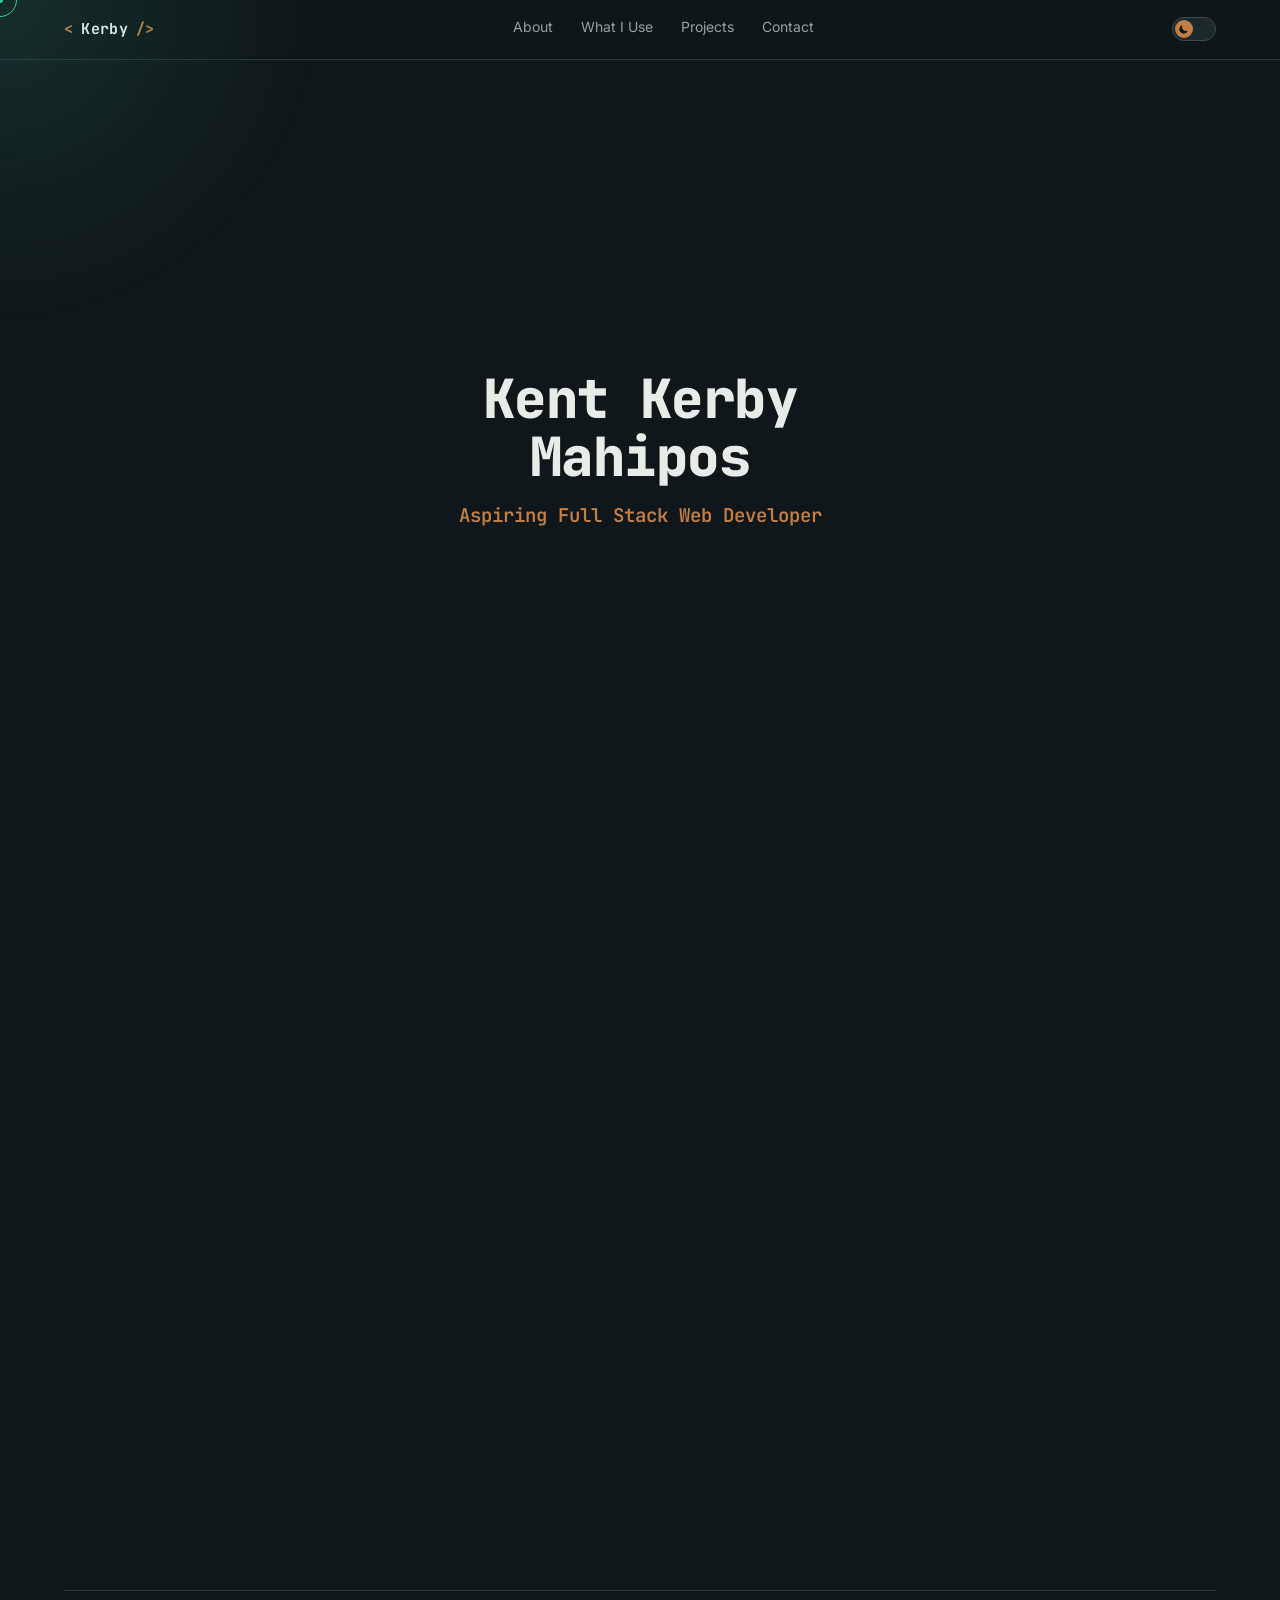
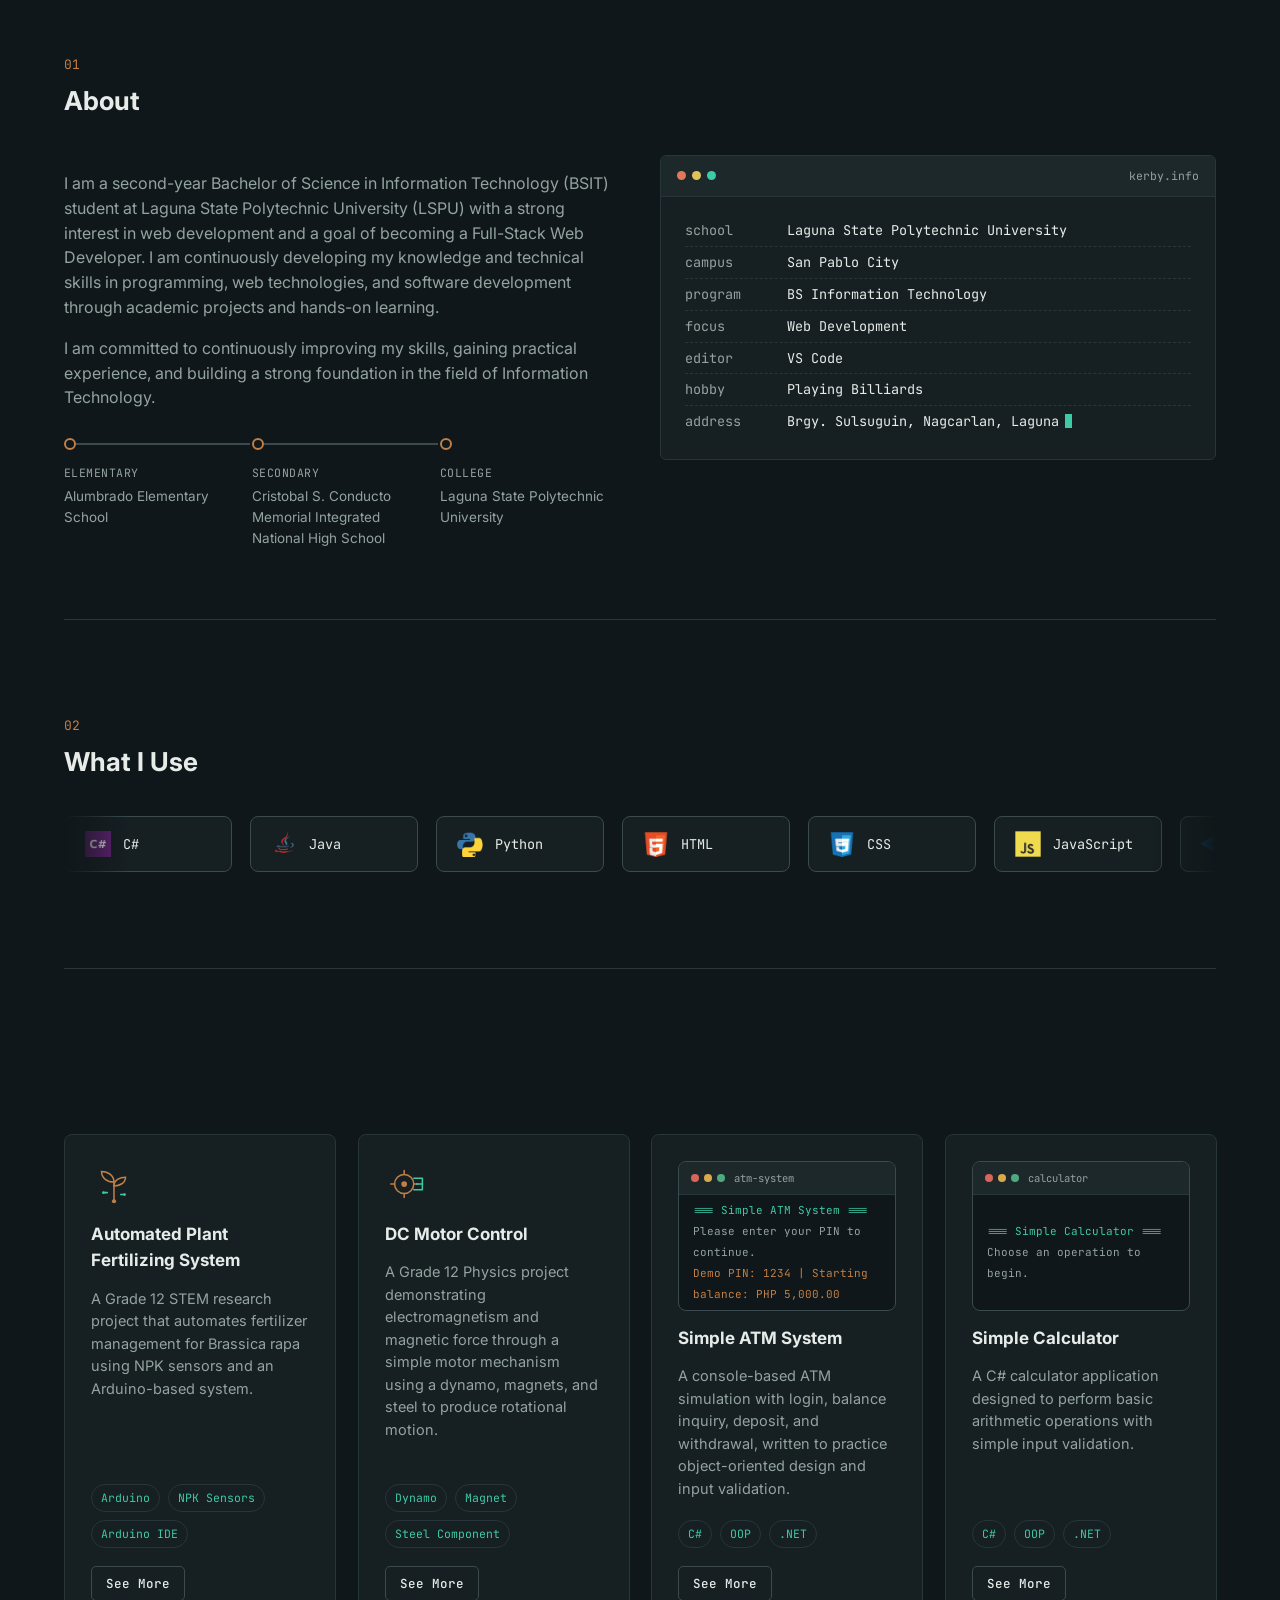
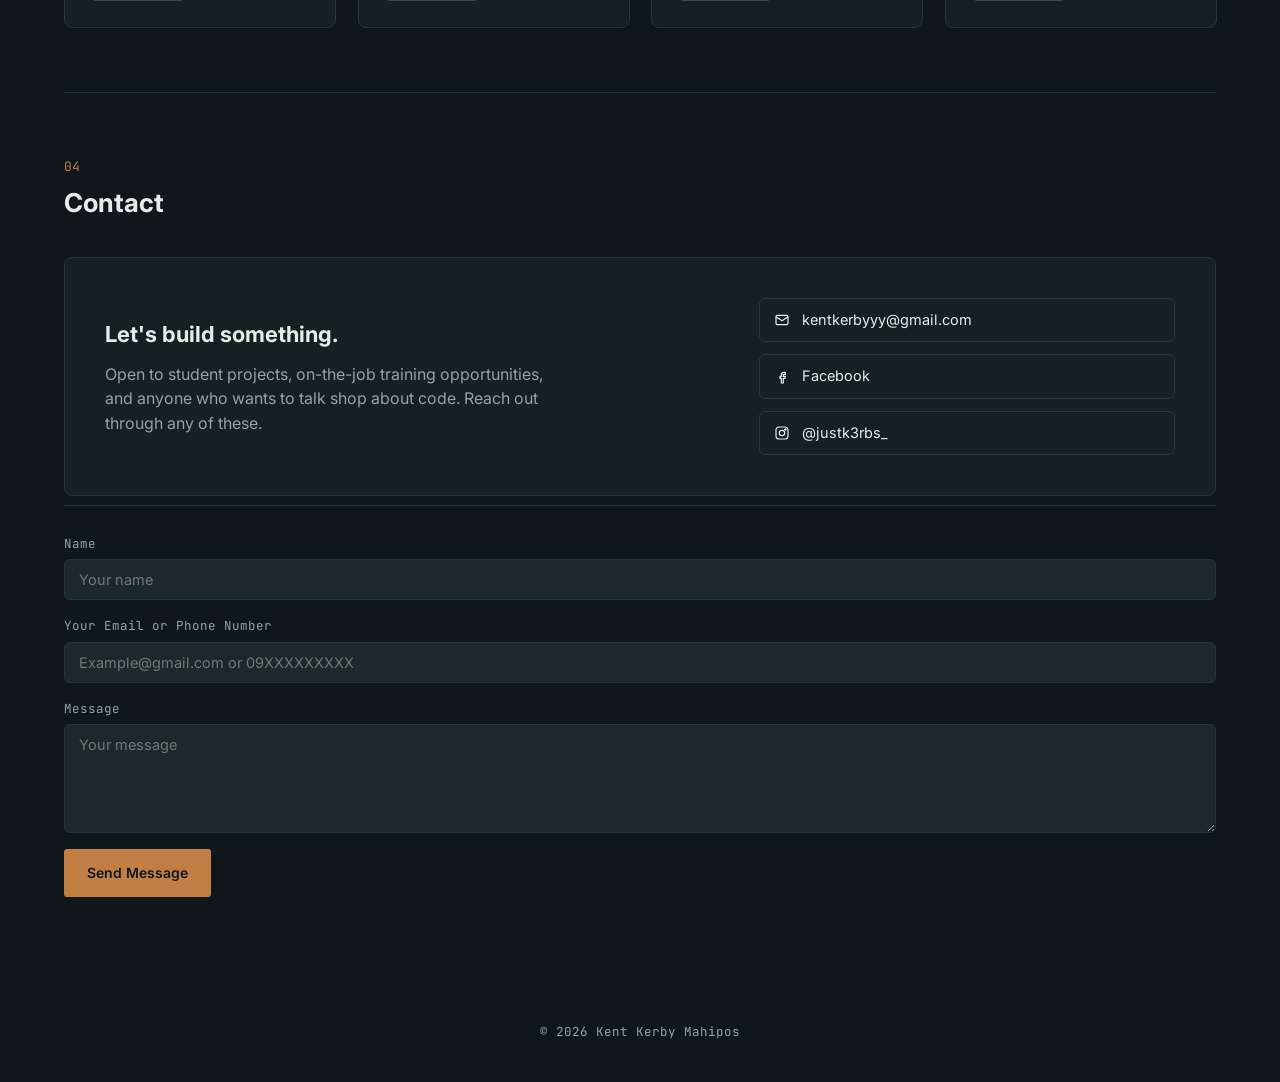
==== index.html @ 70b25a85 "redirect old github.io URL to custom domain" ====
<!DOCTYPE html>
<html lang="en" data-theme="dark">
<head>
<script>
  // Redirect the old kentkerby.github.io URL to the custom domain
  if (location.hostname === 'kentkerby.github.io') {
    location.replace('https://kentkerby.me' + location.pathname + location.search + location.hash);
  }
</script>
<script>
  // Apply saved theme immediately, before CSS/paint, so there's no flash of the wrong theme
  (function(){
    try {
      var saved = localStorage.getItem('theme');
      if(saved === 'light' || saved === 'dark'){
        document.documentElement.setAttribute('data-theme', saved);
      }
    } catch(e) {}
  })();
</script>
<meta charset="UTF-8">
<meta name="viewport" content="width=device-width, initial-scale=1.0">
<title>Kent Kerby Mahipos — Portfolio</title>
<meta name="description" content="Portfolio of Kent Kerby Mahipos, a BSIT student at Laguna State Polytechnic University and aspiring Full Stack Web Developer. Explore his projects, skills, and background.">

<!-- Canonical URL -->
<link rel="canonical" href="https://kentkerby.me/">

<!-- Favicon -->
<link rel="icon" type="image/svg+xml" href="data:image/svg+xml,%3Csvg xmlns='http://www.w3.org/2000/svg' viewBox='0 0 64 64'%3E%3Crect width='64' height='64' rx='14' fill='%2310171A'/%3E%3Ctext x='32' y='43' font-family='monospace' font-size='30' font-weight='800' fill='%23C17F45' text-anchor='middle'%3EK%3C/text%3E%3C/svg%3E">

<!-- Open Graph / Facebook & Messenger link preview -->
<meta property="og:type" content="website">
<meta property="og:site_name" content="Kent Kerby">
<meta property="og:title" content="Kent Kerby Mahipos — Portfolio">
<meta property="og:description" content="Aspiring Full Stack Web Developer. BSIT student at Laguna State Polytechnic University. See my projects, skills, and background.">
<meta property="og:image" content="https://kentkerby.me/assets/img/kerby.jpg">
<meta property="og:url" content="https://kentkerby.me/">

<!-- Twitter/X card (some apps also read this) -->
<meta name="twitter:card" content="summary_large_image">
<meta name="twitter:title" content="Kent Kerby Mahipos — Portfolio">
<meta name="twitter:description" content="Aspiring Full Stack Web Developer. BSIT student at Laguna State Polytechnic University.">
<meta name="twitter:image" content="https://kentkerby.me/assets/img/kerby.jpg">

<!-- Structured data -->
<script type="application/ld+json">
{
  "@context": "https://schema.org",
  "@type": "Person",
  "name": "Kent Kerby Mahipos",
  "jobTitle": "Aspiring Full Stack Web Developer",
  "url": "https://kentkerby.me/",
  "image": "https://kentkerby.me/assets/img/kerby.jpg",
  "sameAs": [
    "https://www.facebook.com/share/19LzSAJg8W/?mibextid=wwXIfr",
    "https://www.instagram.com/justk3rbs_"
  ],
  "email": "mailto:kentkerbyyy@gmail.com",
  "alumniOf": "Laguna State Polytechnic University"
}
</script>

<link rel="preconnect" href="https://fonts.googleapis.com">
<link href="https://fonts.googleapis.com/css2?family=JetBrains+Mono:wght@400;500;700;800&family=Inter:wght@400;500;600;700&display=swap" rel="stylesheet">
<link rel="stylesheet" href="style.css">
<!-- Google Analytics -->
<script async src="https://www.googletagmanager.com/gtag/js?id=G-0M6BDPG0BV"></script>
<script>
  window.dataLayer = window.dataLayer || [];
  function gtag(){dataLayer.push(arguments);}
  gtag('js', new Date());
  gtag('config', 'G-0M6BDPG0BV');
</script>

</head>
<body class="loading">

<!-- Background: shooting stars -->
<div class="bg-stars" aria-hidden="true">
  <span class="shooting-star s1"></span>
  <span class="shooting-star s2"></span>
  <span class="shooting-star s3"></span>
  <span class="shooting-star s4"></span>
  <span class="shooting-star s5"></span>
  <span class="shooting-star s6"></span>
  <span class="shooting-star s7"></span>
  <span class="shooting-star s8"></span>
  <span class="shooting-star s9"></span>
  <span class="shooting-star s10"></span>
  <span class="shooting-star s11"></span>
  <span class="shooting-star s12"></span>
  <span class="shooting-star s13"></span>
  <span class="shooting-star s14"></span>
  <span class="shooting-star s15"></span>
  <span class="shooting-star s16"></span>
  <span class="shooting-star s17"></span>
  <span class="shooting-star s18"></span>
</div>

<!-- Loading screen -->
<div class="loader-screen" id="loaderScreen">
  <div class="loader-content">
    <div class="loader-name mono">𝕂𝕖𝕣𝕓𝕤</div>
    <div class="loader-bar"><div class="loader-bar-fill" id="loaderBarFill"></div></div>
    <div class="loader-status mono" id="loaderStatus">loading...</div>
  </div>
</div>

<!-- Header -->
<header>
  <div class="nav">
    <a href="#top" class="logo"><span class="bracket">&lt;</span>Kerby<span class="bracket">/&gt;</span></a>
    <nav class="navlinks" id="navlinks">
      <a href="#about">About</a>
      <a href="#skills">What I Use</a>
      <a href="#projects">Projects</a>
      <a href="#contact">Contact</a>
    </nav>
    <div class="navright">
      <button type="button" class="themebtn" id="themeToggle" aria-label="Toggle light and dark mode">
        <span class="knob">
          <svg class="icon-sun" viewBox="0 0 24 24" fill="none" stroke="currentColor" stroke-width="2.2" stroke-linecap="round" stroke-linejoin="round">
            <circle cx="12" cy="12" r="4.5"/>
            <path d="M12 2.5v3M12 18.5v3M4.2 4.2l2.1 2.1M17.7 17.7l2.1 2.1M2.5 12h3M18.5 12h3M4.2 19.8l2.1-2.1M17.7 6.3l2.1-2.1"/>
          </svg>
          <svg class="icon-moon" viewBox="0 0 24 24" fill="currentColor" stroke="none">
            <path d="M20.5 14.5A8.5 8.5 0 0 1 9.5 3.5a.6.6 0 0 0-.8-.7A9.5 9.5 0 1 0 21.2 15.3a.6.6 0 0 0-.7-.8Z"/>
          </svg>
        </span>
      </button>
      <button type="button" class="navtoggle" id="navToggle" aria-label="Open menu">☰</button>
    </div>
  </div>
</header>

<!-- Hero -->
<div class="intro-center" id="introCenter" aria-hidden="true">
  <div class="intro-inner" id="introInner">
    <h1 class="name">Kent Kerby<br>Mahipos</h1>
    <p class="role">Aspiring Full Stack Web Developer</p>
  </div>
</div>

<div class="wrap" id="top">
  <div class="hero-scroll" id="heroScroll">
    <section class="hero" id="heroSection" style="border-top:none;">
      <div class="hero-text">
        <div class="hero-heading" id="heroHeading">
          <h1 class="name">Kent Kerby<br>Mahipos</h1>
          <p class="role">Aspiring Full Stack Web Developer</p>
        </div>
        <p class="bio reveal-item" data-d="0">I am a second-year Information Technology student at Laguna State Polytechnic University (LSPU), committed to developing my technical skills and gaining knowledge in the field of information technology.</p>
        <div class="cta-row reveal-item" data-d="1">
          <a href="#projects" class="btn btn-solid">View Projects</a>
          <a href="#contact" class="btn btn-outline">Get in Touch</a>
        </div>
        <div class="social-row reveal-item" data-d="2">
          <a href="mailto:kentkerbyyy@gmail.com" aria-label="Email" title="Email">
            <svg width="17" height="17" viewBox="0 0 24 24" fill="none" stroke="currentColor" stroke-width="1.8"><rect x="3" y="5" width="18" height="14" rx="2"/><path d="M3 7l9 6 9-6"/></svg>
          </a>
          <a href="https://www.facebook.com/share/19LzSAJg8W/?mibextid=wwXIfr" target="_blank" rel="noopener" aria-label="Facebook" title="Facebook">
            <svg width="17" height="17" viewBox="0 0 24 24" fill="none" stroke="currentColor" stroke-width="1.8"><path d="M15 8h2V5h-2a4 4 0 0 0-4 4v2H9v3h2v7h3v-7h2.2l.8-3H14V9a1 1 0 0 1 1-1Z"/></svg>
          </a>
          <a href="https://www.instagram.com/justk3rbs_" target="_blank" rel="noopener" aria-label="Instagram" title="Instagram">
            <svg width="17" height="17" viewBox="0 0 24 24" fill="none" stroke="currentColor" stroke-width="1.8"><rect x="3" y="3" width="18" height="18" rx="5"/><circle cx="12" cy="12" r="4"/><circle cx="17.2" cy="6.8" r="1"/></svg>
          </a>
        </div>
      </div>
      <div class="photo-frame reveal-item" data-d="1">
        <div class="photo-tilt" id="photoTilt">
          <img src="assets/img/kerby.jpg" alt="Kent Kerby Mahipos">
        </div>
        <div class="photo-tag"><span>Hello!</span></div>
      </div>
    </section>
  </div>
</div>

<div class="wrap">
  <!-- About -->
  <section id="about">
    <div class="section-head scroll-reveal">
      <p class="section-num mono">01</p>
      <h2>About</h2>
    </div>
    <div class="about-grid">
      <div class="about-text scroll-reveal">
        <p>I am a second-year Bachelor of Science in Information Technology (BSIT) student at Laguna State Polytechnic University (LSPU) with a strong interest in web development and a goal of becoming a Full-Stack Web Developer. I am continuously developing my knowledge and technical skills in programming, web technologies, and software development through academic projects and hands-on learning.</p>
        <p>I am committed to continuously improving my skills, gaining practical experience, and building a strong foundation in the field of Information Technology.</p>

        <div class="edu-timeline">
          <div class="edu-item">
            <div class="edu-dot"></div>
            <p class="edu-level mono">Elementary</p>
            <p class="edu-school">Alumbrado Elementary School</p>
          </div>
          <div class="edu-item">
            <div class="edu-dot"></div>
            <p class="edu-level mono">Secondary</p>
            <p class="edu-school">Cristobal S. Conducto Memorial Integrated National High School</p>
          </div>
          <div class="edu-item">
            <div class="edu-dot"></div>
            <p class="edu-level mono">College</p>
            <p class="edu-school">Laguna State Polytechnic University</p>
          </div>
        </div>
      </div>
      <div class="sysinfo scroll-reveal">
        <div class="sysinfo-titlebar">
          <div class="sysinfo-dots"><span></span><span></span><span></span></div>
          <span class="sysinfo-filename mono">kerby.info</span>
        </div>
        <div class="sysinfo-body">
        <div class="row"><span class="k">school</span><span class="v">Laguna State Polytechnic University</span></div>
        <div class="row"><span class="k">campus</span><span class="v">San Pablo City</span></div>
        <div class="row"><span class="k">program</span><span class="v">BS Information Technology</span></div>
        <div class="row"><span class="k">focus</span><span class="v">Web Development</span></div>
        <div class="row"><span class="k">editor</span><span class="v">VS Code</span></div>
        <div class="row"><span class="k">hobby</span><span class="v">Playing Billiards</span></div>
        <div class="row last-row">
          <span class="k">address</span><span class="v">Brgy. Sulsuguin, Nagcarlan, Laguna<span class="sysinfo-caret"></span></span>
        </div>
        </div>
      </div>
    </div>
  </section>

  <!-- Skills -->
  <section id="skills">
    <div class="section-head scroll-reveal">
      <p class="section-num mono">02</p>
      <h2>What I Use</h2>
    </div>
    <div class="skills-marquee">
      <div class="skills-track" id="skillsTrack"></div>
    </div>
  </section>

  <!-- Projects -->
  <section id="projects">
    <div class="section-head scroll-reveal">
      <p class="section-num mono">03</p>
      <h2>Projects</h2>
    </div>
    <div class="proj-grid">

      <div class="proj-card scroll-reveal" style="transition-delay:0s">
        <svg class="proj-icon" viewBox="0 0 48 48" fill="none" stroke="var(--copper)" stroke-width="1.6">
          <path d="M24 42V22" stroke-linecap="round"/>
          <path d="M24 22c0-7-6-11-13-11 0 7 6 11 13 11Z"/>
          <path d="M24 26c0-6 6-9 12-9 0 6-6 9-12 9Z"/>
          <circle cx="24" cy="42" r="2.2" fill="var(--copper)" stroke="none"/>
          <path d="M13 33h4M31 35h4" stroke="var(--teal)" stroke-linecap="round"/>
          <circle cx="13" cy="33" r="1.4" fill="var(--teal)" stroke="none"/>
          <circle cx="35" cy="35" r="1.4" fill="var(--teal)" stroke="none"/>
        </svg>
        <h3>Automated Plant Fertilizing System</h3>
        <p>A Grade 12 STEM research project that automates fertilizer management for Brassica rapa using NPK sensors and an Arduino-based system.</p>
        <div class="tag-row">
          <span class="tag">Arduino</span>
          <span class="tag">NPK Sensors</span>
          <span class="tag">Arduino IDE</span>
        </div>
        <button type="button" class="seemore-btn" data-project="plant">See More</button>
      </div>

      <div class="proj-card scroll-reveal" style="transition-delay:.08s">
        <svg class="proj-icon" viewBox="0 0 48 48" fill="none" stroke="var(--copper)" stroke-width="1.6">
          <circle cx="20" cy="24" r="10"/>
          <circle cx="20" cy="24" r="3" fill="var(--copper)" stroke="none"/>
          <path d="M20 14v-4M20 38v-4M10 24H6M34 24h-4" stroke-linecap="round"/>
          <path d="M30 18h9v12h-9" stroke="var(--teal)" stroke-linecap="round" stroke-linejoin="round"/>
          <path d="M33 24h5" stroke="var(--teal)" stroke-linecap="round"/>
        </svg>
        <h3>DC Motor Control</h3>
        <p>A Grade 12 Physics project demonstrating electromagnetism and magnetic force through a simple motor mechanism using a dynamo, magnets, and steel to produce rotational motion.</p>
        <div class="tag-row">
          <span class="tag">Dynamo</span>
          <span class="tag">Magnet</span>
          <span class="tag">Steel Component</span>
        </div>
        <button type="button" class="seemore-btn" data-project="motor">See More</button>
      </div>

      <div class="proj-card scroll-reveal" style="transition-delay:.16s">
        <a href="Simple ATM System/ATM.html" target="_blank" class="card-demo-badge" aria-label="Open Simple ATM System live demo">
          <svg viewBox="0 0 24 24" fill="none" stroke="currentColor" stroke-width="2.2" stroke-linecap="round" stroke-linejoin="round"><path d="M7 17 17 7M7 7h10v10"/></svg>
          Live Demo
        </a>
        <div class="proj-thumb mono">
          <div class="pt-titlebar">
            <span class="pt-dot r"></span><span class="pt-dot y"></span><span class="pt-dot g"></span>
            <span class="pt-name">atm-system</span>
          </div>
          <div class="pt-body">
            <div class="pt-accent">=== Simple ATM System ===</div>
            <div class="pt-muted">Please enter your PIN to continue.</div>
            <div class="pt-warn">Demo PIN: 1234 | Starting balance: PHP 5,000.00</div>
          </div>
        </div>
        <h3>Simple ATM System</h3>
        <p>A console-based ATM simulation with login, balance inquiry, deposit, and withdrawal, written to practice object-oriented design and input validation.</p>
        <div class="tag-row">
          <span class="tag">C#</span>
          <span class="tag">OOP</span>
          <span class="tag">.NET</span>
        </div>
        <button type="button" class="seemore-btn" data-project="atm">See More</button>
      </div>

      <div class="proj-card scroll-reveal" style="transition-delay:.24s">
        <a href="Simple Calculator System/Calculator.html" target="_blank" class="card-demo-badge" aria-label="Open Simple Calculator live demo">
          <svg viewBox="0 0 24 24" fill="none" stroke="currentColor" stroke-width="2.2" stroke-linecap="round" stroke-linejoin="round"><path d="M7 17 17 7M7 7h10v10"/></svg>
          Live Demo
        </a>
        <div class="proj-thumb mono">
          <div class="pt-titlebar">
            <span class="pt-dot r"></span><span class="pt-dot y"></span><span class="pt-dot g"></span>
            <span class="pt-name">calculator</span>
          </div>
          <div class="pt-body">
            <div class="pt-accent">=== Simple Calculator ===</div>
            <div class="pt-muted">Choose an operation to begin.</div>
          </div>
        </div>
        <h3>Simple Calculator</h3>
        <p>A C# calculator application designed to perform basic arithmetic operations with simple input validation.</p>
        <div class="tag-row">
          <span class="tag">C#</span>
          <span class="tag">OOP</span>
          <span class="tag">.NET</span>
        </div>
        <button type="button" class="seemore-btn" data-project="calculator">See More</button>
      </div>

    </div>
  </section>

  <!-- Contact -->
  <section id="contact">
    <div class="section-head scroll-reveal">
      <p class="section-num mono">04</p>
      <h2>Contact</h2>
    </div>
    <div class="contact-panel scroll-reveal">
      <div>
        <h2 style="font-size:22px;">Let's build something.</h2>
        <p>Open to student projects, on-the-job training opportunities, and anyone who wants to talk shop about code. Reach out through any of these.</p>
      </div>
      <div class="contact-links">
        <a href="mailto:kentkerbyyy@gmail.com">
          <svg width="16" height="16" viewBox="0 0 24 24" fill="none" stroke="currentColor" stroke-width="1.8"><rect x="3" y="5" width="18" height="14" rx="2"/><path d="M3 7l9 6 9-6"/></svg>
          kentkerbyyy@gmail.com
        </a>
        <a href="https://www.facebook.com/share/19LzSAJg8W/?mibextid=wwXIfr" target="_blank" rel="noopener">
          <svg width="16" height="16" viewBox="0 0 24 24" fill="none" stroke="currentColor" stroke-width="1.8"><path d="M15 8h2V5h-2a4 4 0 0 0-4 4v2H9v3h2v7h3v-7h2.2l.8-3H14V9a1 1 0 0 1 1-1Z"/></svg>
          Facebook
        </a>
        <a href="https://www.instagram.com/justk3rbs_" target="_blank" rel="noopener">
          <svg width="16" height="16" viewBox="0 0 24 24" fill="none" stroke="currentColor" stroke-width="1.8"><rect x="3" y="3" width="18" height="18" rx="5"/><circle cx="12" cy="12" r="4"/><circle cx="17.2" cy="6.8" r="1"/></svg>
          @justk3rbs_
        </a>
      </div>
    </div>

    <form class="contact-form scroll-reveal" id="contactForm" action="https://formspree.io/f/mrpgwega" method="POST">
      <div class="form-row">
        <label for="cfName">Name</label>
        <input type="text" id="cfName" name="name" placeholder="Your name" required>
      </div>
      <div class="form-row">
        <label for="cfContact">Your Email or Phone Number</label>
        <input type="text" id="cfContact" name="contact" placeholder="Example@gmail.com or 09XXXXXXXXX" required>
      </div>
      <div class="form-row">
        <label for="cfMessage">Message</label>
        <textarea id="cfMessage" name="message" rows="5" placeholder="Your message" required></textarea>
      </div>
      <button type="submit" class="btn btn-solid" id="cfSubmit">Send Message</button>
      <p class="form-status" id="cfStatus"></p>
    </form>
  </section>
</div>

<!-- Footer -->
<footer>
  <div class="wrap">© 2026 Kent Kerby Mahipos</div>
</footer>

<!-- Project modal -->
<div class="modal-overlay" id="modalOverlay">
  <div class="modal-panel">
    <button type="button" class="modal-close" id="modalClose" aria-label="Close">✕</button>
    <div id="modalIcon"></div>
    <h3 id="modalTitle"></h3>
    <p class="modal-label">Overview</p>
    <p id="modalOverview"></p>
    <p class="modal-label">Tech Stack</p>
    <div class="modal-tags" id="modalTags"></div>
    <p class="modal-label" id="modalHowToLabel" style="display:none;">How to Try It</p>
    <ol class="modal-howto" id="modalHowTo" style="display:none;"></ol>
    <a href="#" id="modalDemoLink" class="btn btn-solid modal-demo-link" target="_blank">Open Live Demo</a>
  </div>
</div>

<!-- Custom cursor -->
<div class="cursor-glow"></div>
<div class="cursor-dot"></div>
<div class="cursor-ring"></div>
<div class="skill-tooltip" id="skillTooltip"></div>

<!-- Cursor-following project previews -->
<div class="card-preview mono" id="previewAtm">
  <div class="cp-titlebar">
    <span class="cp-dot r"></span><span class="cp-dot y"></span><span class="cp-dot g"></span>
    <span class="cp-name">atm-system</span>
  </div>
  <div class="cp-body">
    <div class="cp-accent">=== Simple ATM System ===</div>
    <div class="cp-muted">Please enter your PIN to continue.</div>
  </div>
  <div class="cp-row">
    <span class="cp-chip">Login</span>
    <span class="cp-chip">Balance</span>
    <span class="cp-chip">Deposit</span>
    <span class="cp-chip">Withdraw</span>
  </div>
</div>

<div class="card-preview mono" id="previewCalculator">
  <div class="cp-titlebar">
    <span class="cp-dot r"></span><span class="cp-dot y"></span><span class="cp-dot g"></span>
    <span class="cp-name">calculator</span>
  </div>
  <div class="cp-body">
    <div class="cp-accent">==== Simple Calculator ====</div>
    <div class="cp-muted">Choose an operation to begin.</div>
  </div>
  <div class="cp-row">
    <span class="cp-chip">Add</span>
    <span class="cp-chip">Subtract</span>
    <span class="cp-chip">Multiply</span>
    <span class="cp-chip" style="flex-basis:100%;">Divide</span>
  </div>
</div>

<script src="script.js"></script>

</body>
</html>
---- style.css ----
/* Theme tokens */
:root {
  --copper: #C17F45;
  --teal: #3EC9A7;
  --radius-chip: 3px;
}
html[data-theme="dark"] {
  --bg: #10171A;
  --surface: #161F22;
  --surface-2: #1D282B;
  --text: #E7ECE9;
  --muted: #93A3A0;
  --border: #28353A;
  --border-strong: #3A4A4F;
  --cursor-accent: var(--teal);
  --cursor-glow-1: 14%;
  --cursor-glow-2: 5%;
}
html[data-theme="light"] {
  --bg: #F6F3EC;
  --surface: #FFFFFF;
  --surface-2: #F0EBDF;
  --text: #24271F;
  --muted: #6E7468;
  --border: #E2DBC9;
  --border-strong: #CBC1A7;
  --copper: #AD5A28;
  --teal: #0C8A73;
  --cursor-accent: #0C8A73;
  --cursor-glow-1: 42%;
  --cursor-glow-2: 20%;
}

/* Reset / base */
* { box-sizing: border-box; }
html { scroll-behavior: smooth; }
body {
  margin: 0;
  width: 100%;
  overflow-x: hidden;
  background: var(--bg);
  color: var(--text);
  font-family: 'Inter', system-ui, sans-serif;
  line-height: 1.55;
  transition: background .25s ease, color .25s ease;
}
body.loading { overflow: hidden; }
a { color: inherit; }
img { max-width: 100%; height: auto; }
::selection { background: var(--copper); color: #10171A; }

.mono { font-family: 'JetBrains Mono', monospace; }
.wrap { width: 100%; max-width: 1600px; margin: 0 auto; padding: 0 5vw; }

#about, #skills, #projects, #contact {
  scroll-margin-top: var(--header-h, 72px);
}

/* Background effects */

/* Aurora background (unused) */
.aurora-bg { position: fixed; inset: 0; z-index: -1; overflow: hidden; pointer-events: none; }
.aurora-blob { position: absolute; border-radius: 50%; filter: blur(90px); will-change: transform; }
html[data-theme="dark"] .aurora-blob { opacity: .35; }
html[data-theme="light"] .aurora-blob { opacity: .22; }
.aurora-1 {
  top: -14%; left: -10%;
  width: 46vw; height: 46vw; max-width: 640px; max-height: 640px;
  background: radial-gradient(circle, var(--copper) 0%, transparent 70%);
  animation: aurora-drift-1 26s ease-in-out infinite alternate;
}
.aurora-2 {
  top: 28%; right: -12%;
  width: 40vw; height: 40vw; max-width: 560px; max-height: 560px;
  background: radial-gradient(circle, var(--teal) 0%, transparent 70%);
  animation: aurora-drift-2 32s ease-in-out infinite alternate;
}
.aurora-3 {
  bottom: -16%; left: 22%;
  width: 36vw; height: 36vw; max-width: 480px; max-height: 480px;
  background: radial-gradient(circle, var(--copper) 0%, transparent 70%);
  animation: aurora-drift-3 22s ease-in-out infinite alternate;
}
@keyframes aurora-drift-1 { from { transform: translate(0, 0) scale(1); } to { transform: translate(6vw, 8vh) scale(1.15); } }
@keyframes aurora-drift-2 { from { transform: translate(0, 0) scale(1); } to { transform: translate(-7vw, -6vh) scale(1.1); } }
@keyframes aurora-drift-3 { from { transform: translate(0, 0) scale(1); } to { transform: translate(5vw, -7vh) scale(1.2); } }
@media (prefers-reduced-motion: reduce) { .aurora-blob { animation: none; } }
@media (max-width: 820px) { .aurora-blob { filter: blur(55px); } }

/* Dot grid background (unused) */
.bg-grid {
  position: fixed; inset: 0; z-index: -1; pointer-events: none;
  background-image: radial-gradient(circle, var(--border-strong) 1.4px, transparent 1.4px);
  background-size: 30px 30px;
  animation: grid-drift 50s linear infinite;
}
html[data-theme="dark"] .bg-grid { opacity: .4; }
html[data-theme="light"] .bg-grid { opacity: .55; }
@keyframes grid-drift { from { background-position: 0 0; } to { background-position: 120px 90px; } }
@media (prefers-reduced-motion: reduce) { .bg-grid { animation: none; } }

/* Shooting stars */
.bg-stars { position: fixed; inset: 0; z-index: -1; overflow: hidden; pointer-events: none; }
.shooting-star {
  position: absolute;
  height: 2px;
  background: linear-gradient(to right, transparent, var(--teal));
  border-radius: 2px;
  filter: drop-shadow(0 0 5px var(--teal));
  opacity: 0;
  transform-origin: left center;
  animation: shoot linear infinite;
}
@keyframes shoot {
  0%   { transform: rotate(var(--ang)) translateX(0); opacity: 0; }
  4%   { opacity: 1; }
  22%  { opacity: 1; }
  32%  { transform: rotate(var(--ang)) translateX(var(--dist)); opacity: 0; }
  100% { transform: rotate(var(--ang)) translateX(var(--dist)); opacity: 0; }
}
/* Group 1 */
.s1  { top: 8%;  left: 70%; width: 110px; --ang: 150deg; --dist: 660px; animation-duration: 5.5s; animation-delay: 0s;   }
.s2  { top: 18%; left: 30%; width: 90px;  --ang: 160deg; --dist: 600px; animation-duration: 7s;   animation-delay: 1.4s; }
.s3  { top: 4%;  left: 90%; width: 130px; --ang: 145deg; --dist: 740px; animation-duration: 6.2s; animation-delay: 2.8s; }
.s4  { top: 35%; left: 55%; width: 80px;  --ang: 155deg; --dist: 560px; animation-duration: 8s;   animation-delay: 0.6s; }
.s5  { top: 12%; left: 15%; width: 100px; --ang: 165deg; --dist: 620px; animation-duration: 6.8s; animation-delay: 4s;   }
.s6  { top: 45%; left: 80%; width: 95px;  --ang: 150deg; --dist: 580px; animation-duration: 9s;   animation-delay: 2s;   }
.s7  { top: 2%;  left: 50%; width: 115px; --ang: 140deg; --dist: 680px; animation-duration: 5s;   animation-delay: 5.2s; }
.s8  { top: 25%; left: 5%;  width: 85px;  --ang: 158deg; --dist: 590px; animation-duration: 7.5s; animation-delay: 3.4s; }
.s9  { top: 55%; left: 20%; width: 105px; --ang: 152deg; --dist: 630px; animation-duration: 6.4s; animation-delay: 0.9s; }
.s10 { top: 60%; left: 65%; width: 90px;  --ang: 162deg; --dist: 580px; animation-duration: 8.4s; animation-delay: 5.6s; }
.s11 { top: 15%; left: 45%; width: 120px; --ang: 144deg; --dist: 700px; animation-duration: 5.8s; animation-delay: 2.2s; }
.s12 { top: 70%; left: 10%; width: 95px;  --ang: 156deg; --dist: 610px; animation-duration: 7.1s; animation-delay: 4.6s; }
.s13 { top: 38%; left: 88%; width: 100px; --ang: 148deg; --dist: 640px; animation-duration: 6.6s; animation-delay: 1.1s; }
.s14 { top: 5%;  left: 22%; width: 80px;  --ang: 163deg; --dist: 570px; animation-duration: 9.2s; animation-delay: 3.8s; }
.s15 { top: 48%; left: 38%; width: 115px; --ang: 146deg; --dist: 680px; animation-duration: 5.2s; animation-delay: 6.4s; }
.s16 { top: 80%; left: 50%; width: 90px;  --ang: 157deg; --dist: 590px; animation-duration: 7.8s; animation-delay: 2.6s; }
.s17 { top: 30%; left: 75%; width: 105px; --ang: 150deg; --dist: 650px; animation-duration: 6.9s; animation-delay: 0.3s; }
.s18 { top: 65%; left: 92%; width: 95px;  --ang: 161deg; --dist: 600px; animation-duration: 8.7s; animation-delay: 4.2s; }
/* Group 2 */
.s19 { top: 2%;  left: 60%; width: 100px; --ang: 35deg; --dist: 620px; animation-duration: 6.3s; animation-delay: 0.5s; }
.s20 { top: 8%;  left: 75%; width: 90px;  --ang: 28deg; --dist: 580px; animation-duration: 7.4s; animation-delay: 2.1s; }
.s21 { top: 0%;  left: 85%; width: 120px; --ang: 40deg; --dist: 660px; animation-duration: 5.6s; animation-delay: 4.3s; }
.s22 { top: 15%; left: 65%; width: 95px;  --ang: 32deg; --dist: 600px; animation-duration: 8.1s; animation-delay: 1.6s; }
.s23 { top: 5%;  left: 92%; width: 105px; --ang: 45deg; --dist: 640px; animation-duration: 6.9s; animation-delay: 3.2s; }
.s24 { top: 20%; left: 58%; width: 85px;  --ang: 26deg; --dist: 560px; animation-duration: 9.4s; animation-delay: 5.4s; }
.s25 { top: 10%; left: 70%; width: 110px; --ang: 38deg; --dist: 630px; animation-duration: 5.9s; animation-delay: 0.9s; }
.s26 { top: 0%;  left: 95%; width: 90px;  --ang: 42deg; --dist: 600px; animation-duration: 7.7s; animation-delay: 2.8s; }
.s27 { top: 25%; left: 80%; width: 100px; --ang: 30deg; --dist: 580px; animation-duration: 6.5s; animation-delay: 4.8s; }
.s28 { top: 12%; left: 55%; width: 115px; --ang: 36deg; --dist: 650px; animation-duration: 8.6s; animation-delay: 1.2s; }
@media (prefers-reduced-motion: reduce) { .shooting-star { animation: none; opacity: 0; } }
@media (max-width: 820px) {
  .shooting-star { --ang: 155deg; --dist: 340px; width: 100px; }
}

/* Header / nav */
header {
  position: sticky; top: 0; z-index: 50;
  background: color-mix(in srgb, var(--bg) 85%, transparent);
  backdrop-filter: blur(10px);
  border-bottom: 1px solid var(--border);
}
.nav {
  display: flex; align-items: center; justify-content: space-between;
  max-width: 1600px; margin: 0 auto; padding: 16px 5vw;
}
.logo {
  display: flex; align-items: center; gap: 8px;
  font-family: 'JetBrains Mono', monospace; font-weight: 700; font-size: 15px; letter-spacing: .02em;
  text-decoration: none; color: var(--text);
}
.logo .bracket { color: var(--copper); }
.navlinks { display: flex; align-items: center; gap: 28px; }
.navlinks a {
  font-size: 14px; text-decoration: none; color: var(--muted);
  padding-bottom: 3px; border-bottom: 2px solid transparent;
  transition: color .15s ease, border-color .15s ease;
}
.navlinks a:hover { color: var(--text); }
.navlinks a.active { color: var(--copper); border-bottom-color: var(--copper); }
.navright { display: flex; align-items: center; gap: 18px; }
.themebtn {
  position: relative; flex-shrink: 0;
  width: 44px; height: 24px; border-radius: 20px; padding: 0;
  background: var(--surface-2); border: 1px solid var(--border-strong);
  cursor: pointer;
}
.themebtn .knob {
  position: absolute; top: 2px; left: 2px;
  width: 18px; height: 18px; border-radius: 50%;
  display: flex; align-items: center; justify-content: center;
  background: var(--copper);
  transition: transform .2s ease, background .2s ease;
}
html[data-theme="light"] .themebtn .knob { transform: translateX(20px); background: var(--teal); }
.themebtn .knob svg { display: none; width: 11px; height: 11px; color: #10171A; }
html[data-theme="dark"] .themebtn .knob .icon-moon { display: block; }
html[data-theme="light"] .themebtn .knob .icon-sun { display: block; }
.navtoggle { display: none; background: none; border: none; color: var(--text); cursor: pointer; }

/* Hero */

/* Scroll transition intro */
.hero-scroll {
  position: relative;
  height: 170vh;
}
.hero {
  position: sticky; top: var(--header-h, 0px);
  min-height: calc(100svh - var(--header-h, 0px));
  width: 100%;
  padding: 56px 0;
  display: grid; grid-template-columns: 1.15fr .85fr; gap: 56px; align-items: center;
}
.intro-center {
  position: fixed; inset: 0; z-index: 30;
  display: flex; flex-direction: column; align-items: center; justify-content: center;
  text-align: center; padding: 24px;
  pointer-events: none;
  will-change: opacity, transform;
}
.intro-center .role { justify-content: center; margin: 0 auto; width: fit-content; }
.intro-center .role::before { display: none; }
.hero-heading { opacity: 0; will-change: opacity; }
.reveal-item { opacity: 0; transform: translateY(18px); will-change: transform, opacity; }
@media (prefers-reduced-motion: reduce) {
  .hero-scroll { height: auto; }
  .hero { position: relative; top: 0; }
  .intro-center { display: none; }
  .hero-heading { opacity: 1 !important; }
  .reveal-item { opacity: 1 !important; transform: none !important; }
}

/* Scroll reveal */
.scroll-reveal {
  opacity: 0;
  transform: translateY(24px);
  transition: opacity .6s ease, transform .6s ease;
  will-change: opacity, transform;
}
.scroll-reveal.visible { opacity: 1; transform: none; }
@media (prefers-reduced-motion: reduce) {
  .scroll-reveal { opacity: 1 !important; transform: none !important; transition: none !important; }
}

.prompt-line {
  margin-bottom: 18px;
  font-family: 'JetBrains Mono', monospace; font-size: 14px; color: var(--teal);
}
.prompt-line .caret {
  display: inline-block; width: 8px; height: 16px; margin-left: 2px; vertical-align: -2px;
  background: var(--teal);
  animation: blink 1.1s step-end infinite;
}
@keyframes blink { 50% { opacity: 0; } }

/* Name typing effect */
.name {
  margin: 0 0 14px;
  font-family: 'JetBrains Mono', monospace;
  font-weight: 800;
  font-size: clamp(34px, 5vw, 54px);
  line-height: 1.08;
  letter-spacing: -0.01em;
}
.name .tc { color: var(--text); }
.name .tc.tc-hide { opacity: 0; }
.name .tc.tc-active { color: var(--teal); }
@media (prefers-reduced-motion: reduce) {
  .name .tc { opacity: 1 !important; color: var(--text) !important; }
}

.role {
  display: flex; align-items: center; gap: 10px;
  margin: 0 0 20px;
  font-family: 'JetBrains Mono', monospace; font-size: 19px; font-weight: 600; color: var(--copper);
}
.role::before {
  content: ""; display: inline-block; flex-shrink: 0;
  width: 22px; height: 2px; background: var(--copper);
}

.bio { max-width: 52ch; margin: 0 0 30px; color: var(--muted); font-size: 16px; }
.cta-row { display: flex; flex-wrap: wrap; gap: 14px; margin-bottom: 26px; }

.btn {
  display: inline-block;
  padding: 12px 22px; border: 1px solid transparent; border-radius: var(--radius-chip);
  font-family: 'Inter', sans-serif; font-weight: 600; font-size: 14px;
  text-decoration: none; cursor: pointer;
  transition: transform .12s ease, opacity .15s ease;
}
.btn:hover { transform: translateY(-1px); }
.btn-solid { background: var(--copper); color: #10171A; }
.btn-solid:hover { opacity: .9; }

.btn-outline {
  position: relative; overflow: hidden;
  border-color: var(--border-strong); color: var(--text);
  transition: color .5s ease, border-color .5s ease, transform .12s ease;
}
.btn-outline::before {
  content: ""; position: absolute; top: 0; bottom: 0; left: 0; z-index: -2;
  width: 0%; background: var(--teal);
  transition: width .7s cubic-bezier(.61, .06, .33, 1.15);
}
.btn-outline::after {
  content: ""; position: absolute; top: -8px; bottom: -8px; left: -20px; z-index: -1;
  width: 20px;
  background-image: url("data:image/svg+xml,%3Csvg xmlns='http://www.w3.org/2000/svg' width='20' height='40'%3E%3Cpath d='M10 0 C16 5,4 15,10 20 C16 25,4 35,10 40 L20 40 L20 0 Z' fill='%233EC9A7'/%3E%3C/svg%3E");
  background-repeat: repeat-y;
  background-size: 20px 40px;
  transition: left .8s cubic-bezier(.61, .06, .33, 1.15);
  animation: wave-ripple 1.3s linear infinite;
}
@keyframes wave-ripple { from { background-position-y: 0; } to { background-position-y: -40px; } }
.btn-outline:hover { border-color: var(--teal); color: #10171A; }
.btn-outline:hover::before { width: 100%; }
.btn-outline:hover::after { left: calc(100% - 10px); }
@media (prefers-reduced-motion: reduce) {
  .btn-outline::before, .btn-outline::after { transition: none; }
}

.social-row { display: flex; gap: 14px; }
.social-row a {
  display: flex; align-items: center; justify-content: center;
  width: 38px; height: 38px; border: 1px solid var(--border); border-radius: var(--radius-chip);
  text-decoration: none; color: var(--muted);
  transition: .15s ease;
}
.social-row a:hover { color: var(--copper); border-color: var(--copper); }

.photo-frame {
  position: relative;
  max-width: 400px; margin: 0 auto;
  padding: 10px; border: 1px solid var(--border-strong); border-radius: 6px;
  background: var(--surface);
}
.photo-tilt { perspective: 700px; }
.photo-tilt img { transform-style: preserve-3d; will-change: transform; }
.photo-frame::before {
  content: ""; position: absolute; inset: -1px; border-radius: 6px; pointer-events: none;
  box-shadow:
    0 0 0 1px color-mix(in srgb, var(--cursor-accent) 35%, transparent),
    0 0 32px -6px color-mix(in srgb, var(--cursor-accent) 45%, transparent);
  transition: box-shadow .3s ease;
}
.photo-frame img {
  display: block; width: 100%; border-radius: 3px;
  aspect-ratio: 4 / 5; object-fit: cover;
  filter: grayscale(.12);
}
.photo-tag {
  display: flex; justify-content: space-between; margin-top: 10px; padding: 0 2px;
  font-family: 'JetBrains Mono', monospace; font-size: 11px; color: var(--muted);
}
.photo-tag span:first-child { color: var(--teal); }

/* Sections (shared) */
section { padding: 64px 0; border-top: 1px solid var(--border); }
.section-head { margin-bottom: 34px; }
.section-num {
  margin: 0 0 6px;
  font-family: 'JetBrains Mono', monospace; font-size: 13px; color: var(--copper);
}
h2 { margin: 0; font-size: 26px; font-weight: 700; }

/* About */
#skills { padding: 96px 0; }
.about-grid { display: grid; grid-template-columns: 1fr 1fr; gap: 40px; align-items: start; }
.about-text p { max-width: 60ch; color: var(--muted); }

.sysinfo {
  overflow: hidden;
  border: 1px solid var(--border); border-radius: 6px;
  background: var(--surface);
  font-family: 'JetBrains Mono', monospace; font-size: 13.5px;
}
.sysinfo-titlebar {
  display: flex; align-items: center; gap: 10px;
  padding: 11px 16px;
  background: var(--surface-2); border-bottom: 1px solid var(--border);
}
.sysinfo-dots { display: flex; gap: 6px; }
.sysinfo-dots span { width: 9px; height: 9px; border-radius: 50%; background: var(--border-strong); }
.sysinfo-dots span:nth-child(1) { background: #E0785A; }
.sysinfo-dots span:nth-child(2) { background: #E0C15A; }
.sysinfo-dots span:nth-child(3) { background: var(--teal); }
.sysinfo-filename { margin-left: auto; font-size: 11.5px; color: var(--muted); }
.sysinfo-body { padding: 18px 24px 22px; }
.sysinfo .row { display: flex; flex-wrap: wrap; gap: 14px; padding: 5px 0; border-bottom: 1px dashed var(--border); }
.sysinfo .row:last-child { border-bottom: none; }
.sysinfo .k { min-width: 88px; color: var(--muted); }
.sysinfo .v { color: var(--text); }
.sysinfo-caret {
  display: inline-block; width: 7px; height: 14px; margin-left: 6px; vertical-align: -2px;
  background: var(--teal);
  animation: blink 1.1s step-end infinite;
}
@media (prefers-reduced-motion: reduce) { .sysinfo-caret { animation: none; } }

/* Education timeline */
.edu-timeline { display: flex; align-items: flex-start; gap: 8px; margin: 28px 0 6px; }
.edu-item { position: relative; flex: 1; padding-top: 26px; }
.edu-dot {
  position: absolute; top: 0; left: 0; z-index: 1;
  width: 12px; height: 12px; border-radius: 50%;
  background: var(--bg); border: 2px solid var(--copper);
}
.edu-item::before {
  content: ""; position: absolute; top: 5px; left: 6px; right: -6px; height: 2px;
  background: var(--border-strong);
}
.edu-item:last-child::before { display: none; }
.edu-level {
  margin: 0 0 4px;
  font-size: 11.5px; letter-spacing: .04em; text-transform: uppercase; color: var(--teal);
}
.edu-school { max-width: 20ch; margin: 0; font-size: 13.5px; color: var(--text); }
@media (max-width: 820px) {
  .edu-timeline { flex-direction: column; gap: 0; }
  .edu-item { padding-top: 0; padding-left: 26px; padding-bottom: 22px; }
  .edu-item::before { top: 6px; bottom: -16px; left: 5px; right: auto; width: 2px; height: auto; }
  .edu-item:last-child { padding-bottom: 0; }
  .edu-item:last-child::before { display: none; }
  .edu-dot { top: 2px; left: 0; }
  .edu-school { max-width: none; }
}

/* Skills marquee */
.skills-marquee {
  position: relative; width: 100%; overflow: hidden;
  -webkit-mask-image: linear-gradient(to right, transparent 0, #000 64px, #000 calc(100% - 64px), transparent 100%);
  mask-image: linear-gradient(to right, transparent 0, #000 64px, #000 calc(100% - 64px), transparent 100%);
}
.skills-track { display: flex; width: max-content; gap: 18px; animation: scroll-left 26s linear infinite; }
.skills-marquee:hover .skills-track { animation-play-state: paused; }
@keyframes scroll-left { from { transform: translateX(0); } to { transform: translateX(-50%); } }
.skill-card {
  flex: 0 0 auto; display: flex; align-items: center; gap: 12px;
  min-width: 168px; padding: 14px 20px;
  border: 1px solid var(--border-strong); border-radius: 8px;
  background: var(--surface);
  transition: transform .2s ease, border-color .2s ease, box-shadow .2s ease, background .2s ease;
}
.skill-card:hover {
  transform: translateY(-4px) scale(1.04);
  border-color: var(--copper);
  box-shadow: 0 10px 24px -12px rgba(0, 0, 0, .4);
  background: var(--surface-2);
}
.skill-card img { flex-shrink: 0; width: 26px; height: 26px; object-fit: contain; transition: transform .2s ease; }
.skill-card:hover img { transform: scale(1.1) rotate(-4deg); }
.skill-card span { font-family: 'JetBrains Mono', monospace; font-size: 13.5px; white-space: nowrap; }
@media (prefers-reduced-motion: reduce) {
  .skills-track { animation: none; }
  .skill-card:hover { transform: none; }
}

/* Skill tooltip */
.skill-tooltip {
  position: fixed; top: 0; left: 0; z-index: 10000;
  max-width: 230px;
  padding: 12px 15px; border: 1px solid var(--border-strong); border-radius: 8px;
  background: var(--surface);
  font-family: 'Inter', sans-serif; font-size: 12.5px; line-height: 1.5; color: var(--muted);
  box-shadow: 0 12px 28px -12px rgba(0, 0, 0, .45);
  opacity: 0; pointer-events: none;
  transform: translate(-50%, calc(-100% - 12px));
  transition: opacity .15s ease, transform .15s ease;
}
.skill-tooltip.visible { opacity: 1; transform: translate(-50%, calc(-100% - 6px)); }
.skill-tooltip strong {
  display: block; margin-bottom: 4px;
  font-family: 'JetBrains Mono', monospace; font-size: 12.5px; color: var(--copper);
}
.skill-tooltip::after {
  content: ""; position: absolute; top: 100%; left: 50%; transform: translateX(-50%);
  border: 6px solid transparent; border-top-color: var(--border-strong);
}

/* Projects */
.proj-grid { display: grid; grid-template-columns: repeat(auto-fit, minmax(260px, 1fr)); gap: 22px; }
.proj-card {
  position: relative;
  display: flex; flex-direction: column; gap: 14px;
  padding: 26px; border: 1px solid var(--border); border-radius: 8px;
  background: var(--surface);
  transition: border-color .2s ease, transform .2s ease, box-shadow .2s ease, background .2s ease;
}
.proj-card:hover {
  border-color: var(--copper);
  transform: translateY(-4px);
  box-shadow: 0 14px 28px -14px rgba(0, 0, 0, .45);
  background: var(--surface-2);
}
.card-demo-badge {
  position: absolute; top: 16px; right: 16px;
  display: inline-flex; align-items: center; gap: 4px;
  padding: 5px 10px; border-radius: 20px;
  background: var(--teal); color: #10171A;
  font-family: 'JetBrains Mono', monospace; font-size: 11px; font-weight: 700;
  text-decoration: none;
  opacity: 0; transform: translateY(-6px);
  transition: opacity .2s ease, transform .2s ease;
  pointer-events: none;
  z-index: 2;
}
.proj-card:hover .card-demo-badge,
.proj-card:focus-within .card-demo-badge {
  opacity: 1; transform: translateY(0);
  pointer-events: auto;
}
.card-demo-badge:hover { opacity: .85; }
.card-demo-badge svg { width: 11px; height: 11px; }
.proj-icon { width: 46px; height: 46px; }
.proj-card h3 { margin: 0; font-size: 17px; }
.proj-card p { margin: 0; color: var(--muted); font-size: 14.5px; }
.tag-row { display: flex; flex-wrap: wrap; gap: 8px; margin-top: auto; padding-top: 6px; }
.tag {
  padding: 4px 9px; border: 1px solid var(--border); border-radius: 20px;
  font-family: 'JetBrains Mono', monospace; font-size: 11.5px; color: var(--teal);
}
.seemore-btn {
  align-self: flex-start; margin-top: 4px;
  padding: 8px 14px; border: 1px solid var(--border-strong); border-radius: 5px;
  background: none; color: var(--text); cursor: pointer;
  font-family: 'JetBrains Mono', monospace; font-size: 12.5px; font-weight: 500;
  transition: .15s ease;
}
.seemore-btn:hover { border-color: var(--copper); color: var(--copper); }

/* Project thumbnail */
.proj-thumb {
  border: 1px solid var(--border-strong); border-radius: 8px;
  overflow: hidden; background: var(--bg);
  height: 150px; display: flex; flex-direction: column;
}
.proj-thumb .pt-titlebar {
  flex: 0 0 auto;
  display: flex; align-items: center; gap: 5px; padding: 8px 12px;
  border-bottom: 1px solid var(--border); background: var(--surface-2);
}
.proj-thumb .pt-dot { width: 8px; height: 8px; border-radius: 50%; }
.proj-thumb .pt-dot.r { background: #D9645A; }
.proj-thumb .pt-dot.y { background: #D9A94E; }
.proj-thumb .pt-dot.g { background: #4EA97F; }
.proj-thumb .pt-name { font-size: 10.5px; color: var(--muted); margin-left: 4px; }
.proj-thumb .pt-body {
  flex: 1; display: flex; flex-direction: column; justify-content: center;
  padding: 14px; font-size: 11px; line-height: 1.9; overflow: hidden;
}
.proj-thumb .pt-accent { color: var(--teal); }
.proj-thumb .pt-muted { color: var(--muted); }
.proj-thumb .pt-warn { color: var(--copper); }

/* Cursor preview */
.card-preview {
  position: fixed; top: 0; left: 0; width: 230px;
  background: var(--surface); border: 1px solid var(--border-strong); border-radius: 10px;
  overflow: hidden; opacity: 0; transform: translateY(4px);
  transition: opacity .15s ease, transform .15s ease;
  pointer-events: none; z-index: 500;
  box-shadow: 0 16px 34px rgba(0,0,0,.35);
}
.card-preview.show { opacity: 1; transform: translateY(0); }
.card-preview .cp-titlebar {
  display: flex; align-items: center; gap: 5px; padding: 8px 12px;
  border-bottom: 1px solid var(--border); background: var(--surface-2);
}
.card-preview .cp-dot { width: 8px; height: 8px; border-radius: 50%; }
.card-preview .cp-dot.r { background: #D9645A; }
.card-preview .cp-dot.y { background: #D9A94E; }
.card-preview .cp-dot.g { background: #4EA97F; }
.card-preview .cp-name { font-family: 'JetBrains Mono', monospace; font-size: 10px; color: var(--muted); margin-left: 4px; }
.card-preview .cp-body { padding: 13px 14px; font-size: 10.5px; line-height: 1.85; min-height: 78px; }
.card-preview .cp-accent { color: var(--teal); }
.card-preview .cp-muted { color: var(--muted); }
.card-preview .cp-row { border-top: 1px solid var(--border); padding: 9px 10px; display: flex; flex-wrap: wrap; gap: 6px; }
.card-preview .cp-chip {
  flex: 1; min-width: 62px; text-align: center; border: 1px solid var(--border-strong);
  border-radius: 5px; padding: 5px 0; font-size: 9px; color: var(--text);
}
@media (hover: none) {
  .card-preview { display: none; }
}

/* Project modal */
.modal-overlay {
  display: none; position: fixed; inset: 0; z-index: 100;
  align-items: center; justify-content: center;
  padding: 24px;
  background: rgba(0, 0, 0, .55);
}
.modal-overlay.open { display: flex; }
.modal-panel {
  position: relative;
  width: 100%; max-width: 520px; max-height: 85vh; overflow-y: auto;
  padding: 32px; border: 1px solid var(--border-strong); border-radius: 10px;
  background: var(--surface);
}
.modal-close {
  position: absolute; top: 18px; right: 18px;
  display: flex; align-items: center; justify-content: center;
  width: 30px; height: 30px; border: 1px solid var(--border); border-radius: 6px;
  background: none; color: var(--muted); cursor: pointer; font-size: 15px;
}
.modal-close:hover { border-color: var(--copper); color: var(--copper); }
.modal-icon { width: 44px; height: 44px; margin-bottom: 16px; }
#modalIcon .proj-thumb { width: 100%; max-width: 320px; margin: 0 auto 16px; }
.modal-panel h3 { margin: 0 0 4px; font-size: 19px; }
.modal-label {
  margin: 22px 0 8px;
  font-family: 'JetBrains Mono', monospace; font-size: 11.5px; color: var(--copper);
}
.modal-label:first-of-type { margin-top: 20px; }
.modal-panel p { margin: 0; color: var(--muted); font-size: 14.5px; }
.modal-tags { display: flex; flex-wrap: wrap; gap: 8px; }
.modal-howto { margin: 0; padding: 0; list-style: none; display: flex; flex-direction: column; gap: 9px; }
.modal-howto li { display: flex; align-items: flex-start; gap: 10px; font-size: 14px; color: var(--muted); line-height: 1.6; }
.modal-howto .step-num {
  flex: none; display: flex; align-items: center; justify-content: center;
  width: 20px; height: 20px; margin-top: 1px; border-radius: 50%;
  background: var(--surface-2); border: 1px solid var(--border-strong);
  font-family: 'JetBrains Mono', monospace; font-size: 10.5px; color: var(--teal);
}
.modal-howto code {
  font-family: 'JetBrains Mono', monospace; font-size: 12.5px; color: var(--copper);
  background: var(--surface-2); padding: 1px 6px; border-radius: 4px;
}
.modal-demo-link { display: none; margin-top: 22px; text-align: center; }

/* Contact */
.contact-panel {
  display: grid; grid-template-columns: 1.2fr .8fr; align-items: center; gap: 30px;
  padding: 40px; border: 1px solid var(--border); border-radius: 8px;
  background: var(--surface);
}
.contact-panel h2 { margin-bottom: 10px; }
.contact-panel p { max-width: 44ch; margin: 0; color: var(--muted); }
.contact-links { display: flex; flex-direction: column; gap: 12px; }
.contact-links a {
  display: flex; align-items: center; gap: 12px;
  padding: 10px 14px; border: 1px solid var(--border); border-radius: 6px;
  text-decoration: none; color: var(--text); font-size: 14.5px;
  transition: .15s ease;
}
.contact-links a:hover { border-color: var(--copper); color: var(--copper); }

.contact-form {
  grid-column: 1 / -1;
  display: flex; flex-direction: column; gap: 16px;
  margin-top: 8px; padding-top: 28px; border-top: 1px solid var(--border);
}
.form-row { display: flex; flex-direction: column; gap: 6px; }
.form-row label { font-family: 'JetBrains Mono', monospace; font-size: 12.5px; color: var(--muted); }
.form-row input, .form-row textarea {
  padding: 11px 14px; border: 1px solid var(--border); border-radius: 6px; resize: vertical;
  background: var(--surface-2); color: var(--text);
  font-family: 'Inter', sans-serif; font-size: 14.5px;
  transition: border-color .15s ease, box-shadow .15s ease;
}
.form-row input:focus, .form-row textarea:focus {
  outline: none; border-color: var(--copper);
  box-shadow: 0 0 0 3px color-mix(in srgb, var(--copper) 18%, transparent);
}
.contact-form .btn { align-self: flex-start; font: inherit; font-family: 'Inter', sans-serif; font-weight: 600; font-size: 14px; }
.form-status { margin: 0; min-height: 18px; font-family: 'JetBrains Mono', monospace; font-size: 13px; }
.form-status.ok { color: var(--teal); }
.form-status.err { color: #E0785A; }

footer {
  padding: 28px 0 40px; text-align: center;
  font-family: 'JetBrains Mono', monospace; font-size: 12.5px; color: var(--muted);
}

/* Responsive */
@media (max-width: 900px) {
  .wrap { padding: 0 24px; }
  .nav { padding: 16px 24px; }
}

@media (max-width: 820px) {
  .hero-scroll { height: auto; }
  .hero { position: relative; top: 0; min-height: auto; grid-template-columns: 1fr; padding: 40px 0 48px; gap: 36px; }
  .hero .photo-frame { max-width: 280px; order: -1; }
  .intro-center { display: none; }
  .hero-heading { opacity: 1; }
  .reveal-item { opacity: 1; transform: none; }

  .about-grid { grid-template-columns: 1fr; }
  .contact-panel { grid-template-columns: 1fr; padding: 28px; }

  .navlinks {
    position: absolute; top: 64px; left: 0; right: 0;
    max-height: 0; overflow: hidden; opacity: 0; pointer-events: none;
    display: flex; flex-direction: column; align-items: flex-start; gap: 0; padding: 0 24px;
    background: var(--bg); border-bottom: 1px solid var(--border);
    transform: translateY(-6px);
    transition: max-height .35s ease, opacity .25s ease, transform .25s ease, padding .35s ease, gap .35s ease;
  }
  .navlinks.open { max-height: 320px; opacity: 1; pointer-events: auto; transform: none; padding: 18px 24px; gap: 16px; }
  .navlinks a { opacity: 0; transform: translateY(-6px); transition: opacity .3s ease, transform .3s ease, color .15s ease; }
  .navlinks.open a { opacity: 1; transform: none; }
  .navlinks.open a:nth-child(1) { transition-delay: .05s; }
  .navlinks.open a:nth-child(2) { transition-delay: .1s; }
  .navlinks.open a:nth-child(3) { transition-delay: .15s; }
  .navlinks.open a:nth-child(4) { transition-delay: .2s; }
  @media (prefers-reduced-motion: reduce) { .navlinks, .navlinks a { transition: none; } }
  .navtoggle { display: block; }

  .sysinfo .row { flex-direction: column; flex-wrap: nowrap; gap: 3px; }
  .sysinfo .k { min-width: 0; font-size: 12px; }
}

@media (max-width: 420px) {
  .wrap { padding: 0 18px; }
  .nav { padding: 14px 18px; }
  .contact-panel { padding: 22px; }
}

/* Custom cursor */
@media (hover: hover) and (pointer: fine) {
  body { cursor: none; }
  *, *::before, *::after { cursor: none !important; }
}
.cursor-dot {
  position: fixed; top: 0; left: 0; z-index: 9999;
  width: 6px; height: 6px; border-radius: 50%;
  background: var(--cursor-accent);
  pointer-events: none; transform: translate(-50%, -50%);
}
.cursor-ring {
  position: fixed; top: 0; left: 0; z-index: 9998;
  width: 34px; height: 34px; border-radius: 50%;
  border: 1.5px solid var(--cursor-accent);
  pointer-events: none; transform: translate(-50%, -50%);
  transition: width .2s ease, height .2s ease, background .2s ease, border-color .2s ease;
}
.cursor-ring.hovering {
  width: 50px; height: 50px;
  border-color: var(--copper);
  background: color-mix(in srgb, var(--copper) 10%, transparent);
}
html[data-theme="light"] .cursor-ring { border-width: 2px; box-shadow: 0 1px 3px color-mix(in srgb, var(--cursor-accent) 35%, transparent); }
html[data-theme="light"] .cursor-ring.hovering { box-shadow: 0 1px 4px color-mix(in srgb, var(--copper) 40%, transparent); }
.cursor-glow {
  position: fixed; top: 0; left: 0; z-index: 9997;
  width: 600px; height: 600px; border-radius: 50%;
  pointer-events: none; transform: translate(-50%, -50%);
  background: radial-gradient(circle,
    color-mix(in srgb, var(--cursor-accent) var(--cursor-glow-1), transparent) 0%,
    color-mix(in srgb, var(--cursor-accent) var(--cursor-glow-2), transparent) 45%,
    transparent 75%);
  filter: blur(20px);
  transition: opacity .3s ease;
}
@media (max-width: 900px) {
  .cursor-dot, .cursor-ring, .cursor-glow { display: none; }
  body { cursor: auto; }
}

/* Loading screen */
.loader-screen {
  position: fixed; inset: 0; z-index: 20000;
  display: flex; align-items: center; justify-content: center;
  background: color-mix(in srgb, var(--bg) 55%, transparent);
  backdrop-filter: blur(18px) saturate(1.1);
  -webkit-backdrop-filter: blur(18px) saturate(1.1);
  transition: opacity .5s ease, visibility .5s ease, backdrop-filter .5s ease;
}
.loader-screen.hidden {
  opacity: 0; visibility: hidden; pointer-events: none;
  backdrop-filter: blur(0); -webkit-backdrop-filter: blur(0);
}
.loader-content { text-align: center; }
.loader-name {
  margin-bottom: 22px;
  font-weight: 800; font-size: clamp(28px, 5vw, 42px); letter-spacing: -.01em; color: var(--text);
}
.loader-name .bracket { color: var(--copper); }
.loader-bar {
  width: 220px; height: 3px; margin: 0 auto; border-radius: 3px; overflow: hidden;
  background: var(--surface-2); border: 1px solid var(--border);
}
.loader-bar-fill { width: 0%; height: 100%; background: var(--teal); transition: width .25s ease; }
.loader-status { margin-top: 14px; font-size: 12.5px; color: var(--muted); }
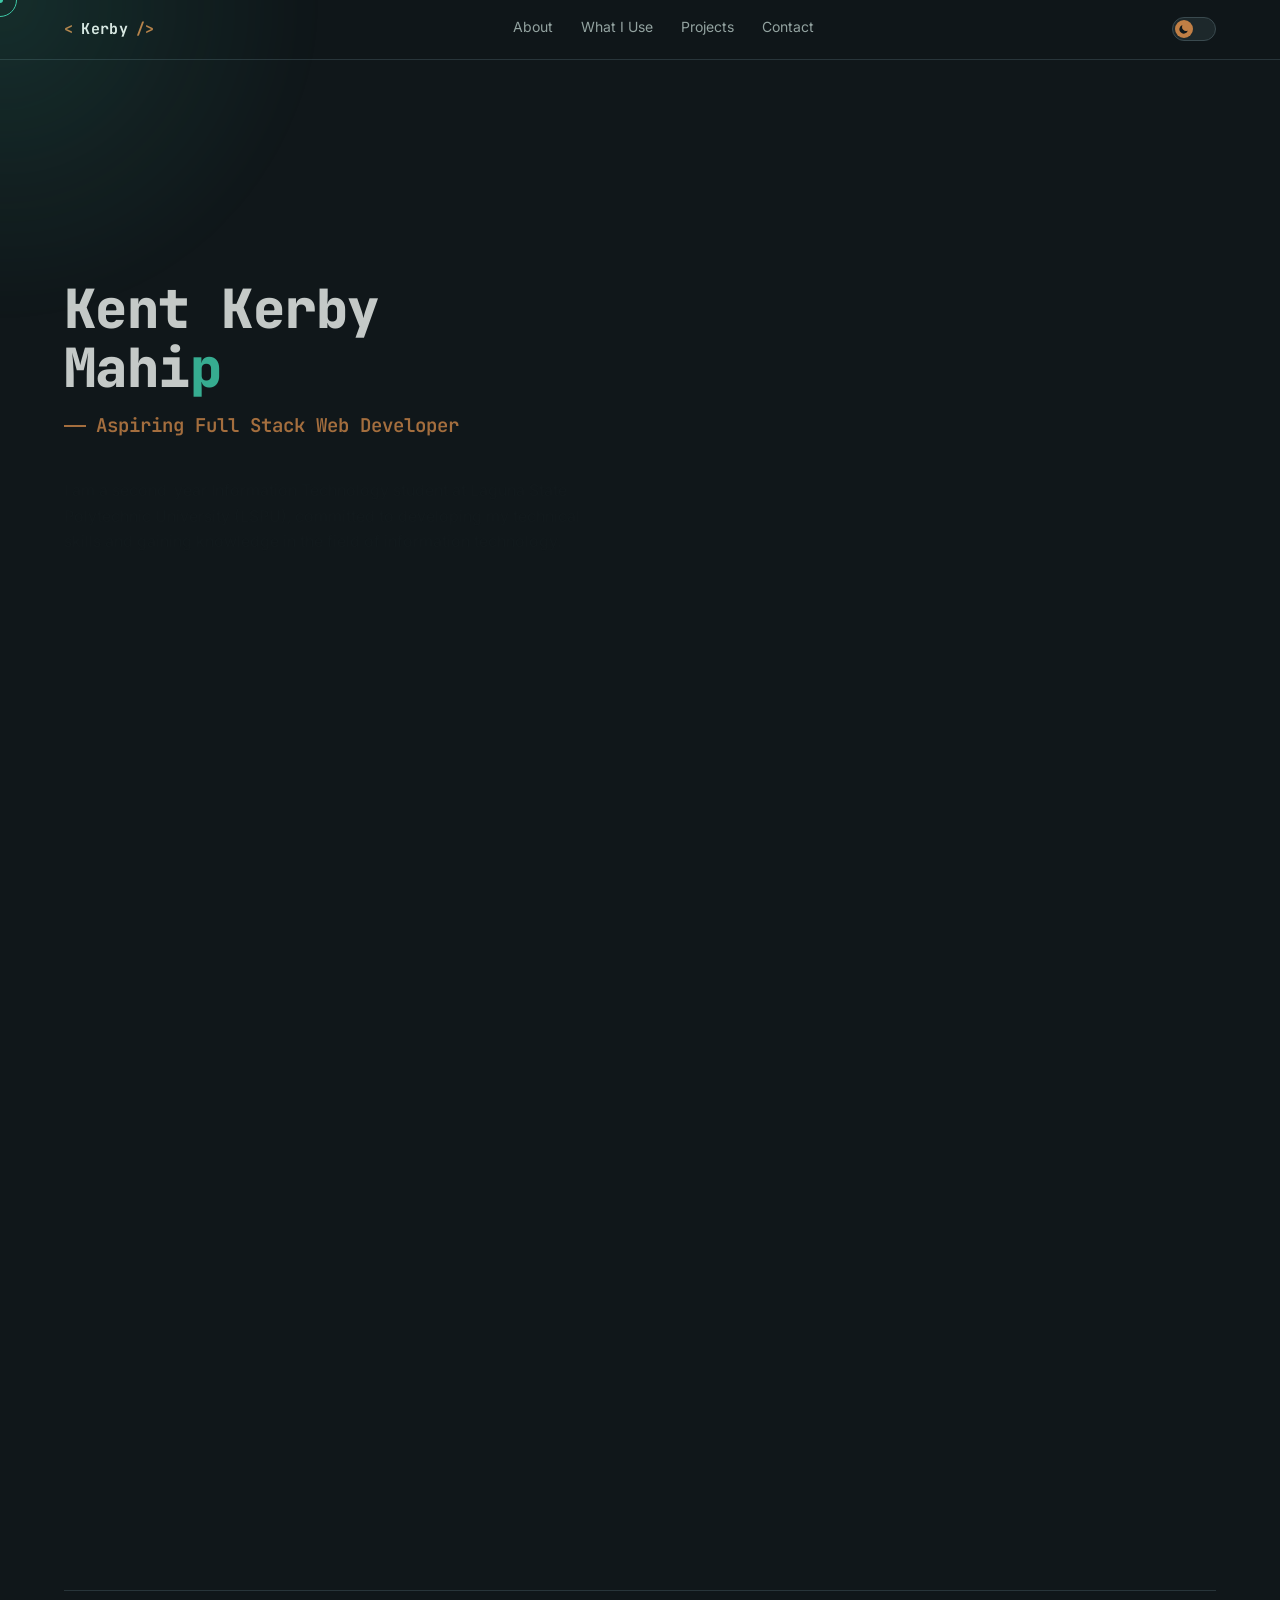
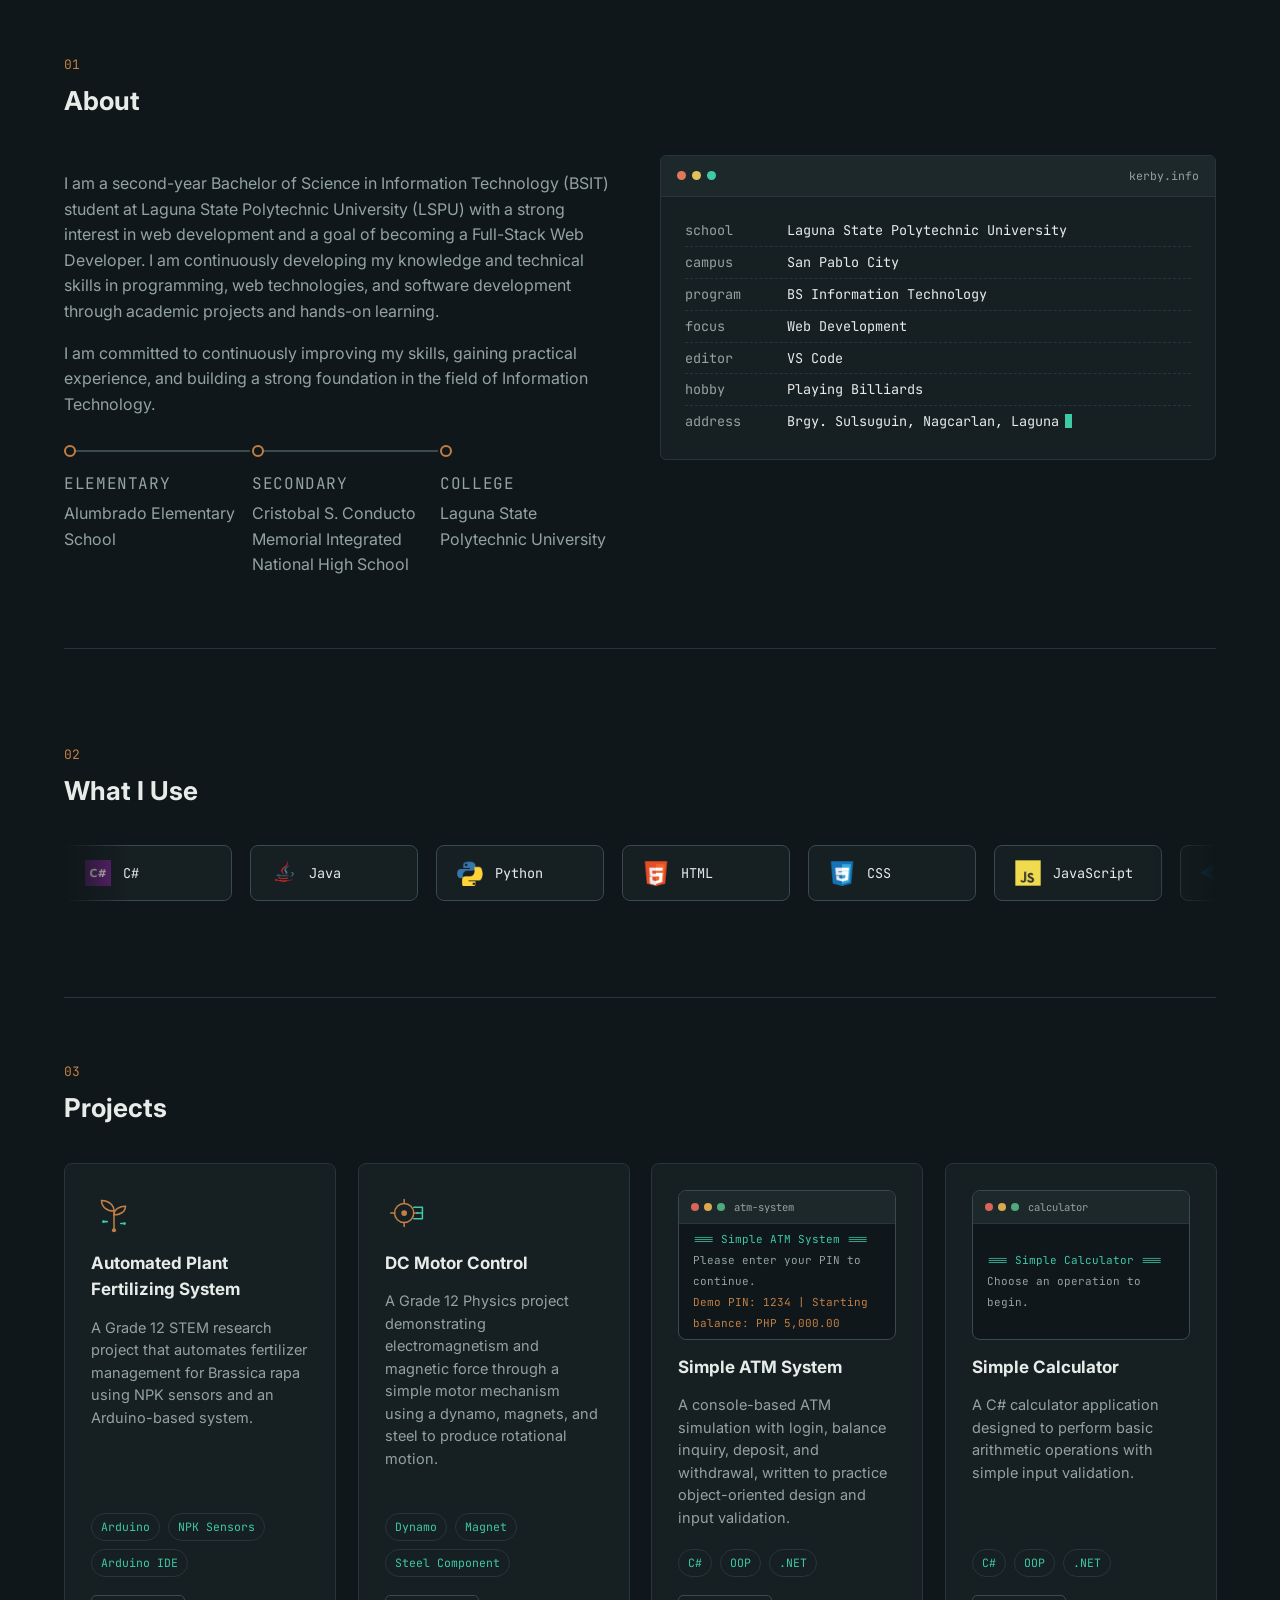
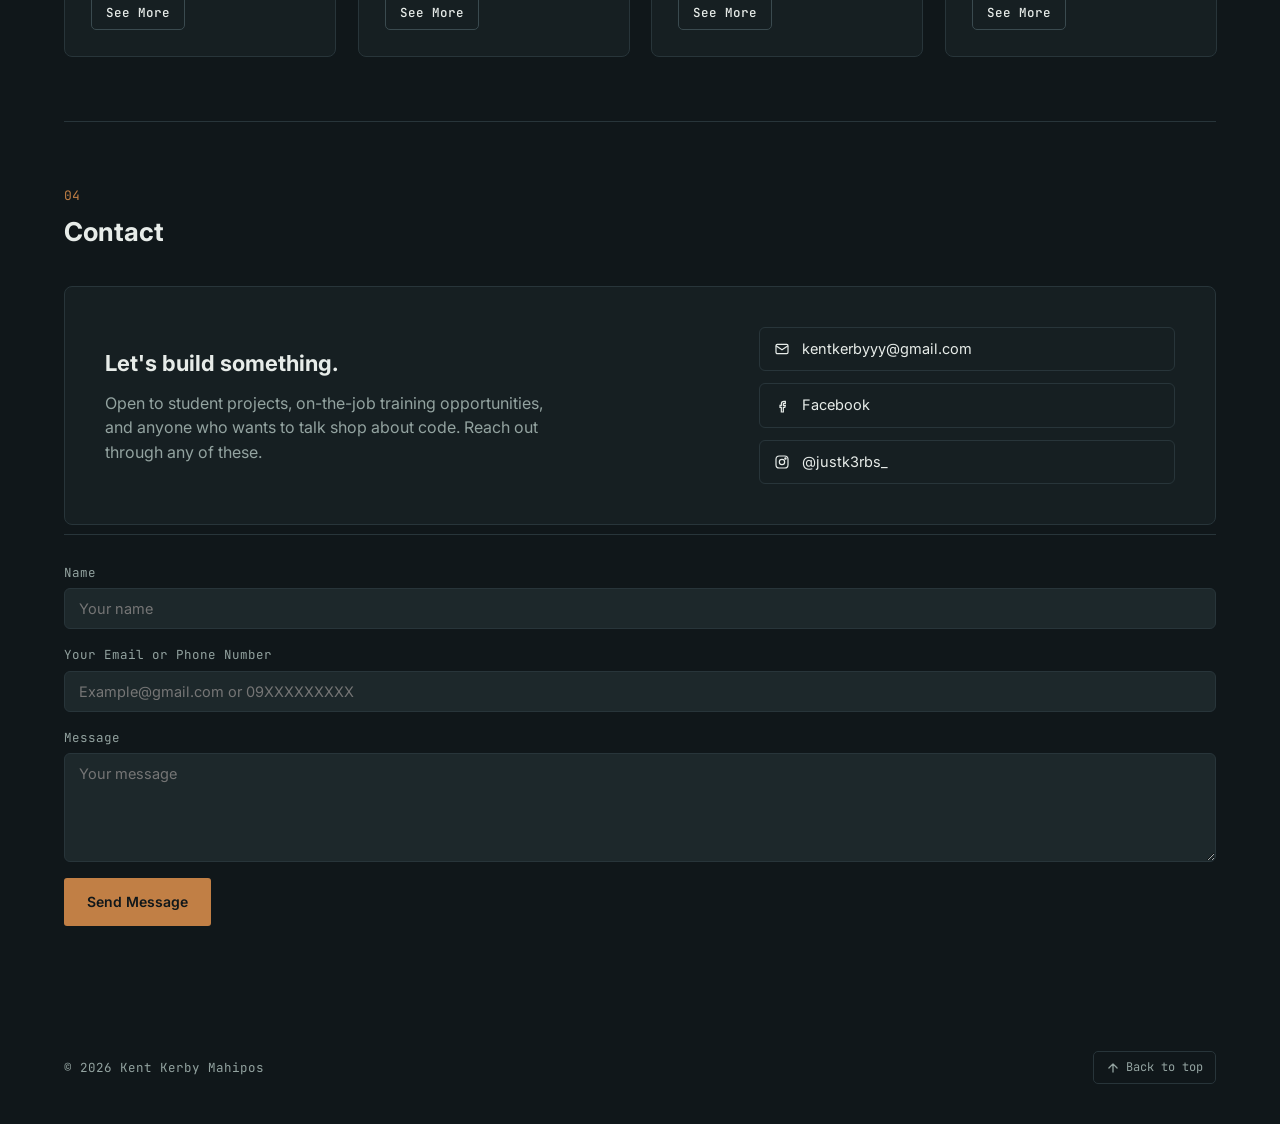
==== commit a3007c31: "Add OG image, update meta tags, and footer back-to-top" ====
--- a/index.html
+++ b/index.html
@@ -34,14 +34,18 @@
 <meta property="og:site_name" content="Kent Kerby">
 <meta property="og:title" content="Kent Kerby Mahipos — Portfolio">
 <meta property="og:description" content="Aspiring Full Stack Web Developer. BSIT student at Laguna State Polytechnic University. See my projects, skills, and background.">
-<meta property="og:image" content="https://kentkerby.me/assets/img/kerby.jpg">
+<meta property="og:image" content="https://kentkerby.me/assets/img/og-image.png">
+<meta property="og:image:width" content="1200">
+<meta property="og:image:height" content="630">
+<meta property="og:image:alt" content="Kent Kerby Mahipos — Aspiring Full Stack Web Developer">
 <meta property="og:url" content="https://kentkerby.me/">
 
 <!-- Twitter/X card (some apps also read this) -->
 <meta name="twitter:card" content="summary_large_image">
 <meta name="twitter:title" content="Kent Kerby Mahipos — Portfolio">
 <meta name="twitter:description" content="Aspiring Full Stack Web Developer. BSIT student at Laguna State Polytechnic University.">
-<meta name="twitter:image" content="https://kentkerby.me/assets/img/kerby.jpg">
+<meta name="twitter:image" content="https://kentkerby.me/assets/img/og-image.png">
+<meta name="twitter:image:alt" content="Kent Kerby Mahipos — Aspiring Full Stack Web Developer">
 
 <!-- Structured data -->
 <script type="application/ld+json">
@@ -51,7 +55,7 @@
   "name": "Kent Kerby Mahipos",
   "jobTitle": "Aspiring Full Stack Web Developer",
   "url": "https://kentkerby.me/",
-  "image": "https://kentkerby.me/assets/img/kerby.jpg",
+  "image": "https://kentkerby.me/assets/img/og-image.png",
   "sameAs": [
     "https://www.facebook.com/share/19LzSAJg8W/?mibextid=wwXIfr",
     "https://www.instagram.com/justk3rbs_"
@@ -386,7 +390,15 @@
 
 <!-- Footer -->
 <footer>
-  <div class="wrap">© 2026 Kent Kerby Mahipos</div>
+  <div class="wrap footer-inner">
+    <span>© 2026 Kent Kerby Mahipos</span>
+    <a href="#top" class="back-to-top" aria-label="Back to top">
+      <svg width="14" height="14" viewBox="0 0 24 24" fill="none" stroke="currentColor" stroke-width="2.2" stroke-linecap="round" stroke-linejoin="round">
+        <path d="M12 19V5M5 12l7-7 7 7"/>
+      </svg>
+      Back to top
+    </a>
+  </div>
 </footer>
 
 <!-- Project modal -->
--- a/style.css
+++ b/style.css
@@ -15,6 +15,8 @@
   --cursor-accent: var(--teal);
   --cursor-glow-1: 14%;
   --cursor-glow-2: 5%;
+  --tag-color: var(--teal);
+  --tag-border: var(--border);
 }
 html[data-theme="light"] {
   --bg: #F6F3EC;
@@ -29,6 +31,8 @@
   --cursor-accent: #0C8A73;
   --cursor-glow-1: 42%;
   --cursor-glow-2: 20%;
+  --tag-color: #0A6E5C;
+  --tag-border: #B8D4CC;
 }
 
 /* Reset / base */
@@ -118,7 +122,6 @@
   32%  { transform: rotate(var(--ang)) translateX(var(--dist)); opacity: 0; }
   100% { transform: rotate(var(--ang)) translateX(var(--dist)); opacity: 0; }
 }
-/* Group 1 */
 .s1  { top: 8%;  left: 70%; width: 110px; --ang: 150deg; --dist: 660px; animation-duration: 5.5s; animation-delay: 0s;   }
 .s2  { top: 18%; left: 30%; width: 90px;  --ang: 160deg; --dist: 600px; animation-duration: 7s;   animation-delay: 1.4s; }
 .s3  { top: 4%;  left: 90%; width: 130px; --ang: 145deg; --dist: 740px; animation-duration: 6.2s; animation-delay: 2.8s; }
@@ -137,7 +140,6 @@
 .s16 { top: 80%; left: 50%; width: 90px;  --ang: 157deg; --dist: 590px; animation-duration: 7.8s; animation-delay: 2.6s; }
 .s17 { top: 30%; left: 75%; width: 105px; --ang: 150deg; --dist: 650px; animation-duration: 6.9s; animation-delay: 0.3s; }
 .s18 { top: 65%; left: 92%; width: 95px;  --ang: 161deg; --dist: 600px; animation-duration: 8.7s; animation-delay: 4.2s; }
-/* Group 2 */
 .s19 { top: 2%;  left: 60%; width: 100px; --ang: 35deg; --dist: 620px; animation-duration: 6.3s; animation-delay: 0.5s; }
 .s20 { top: 8%;  left: 75%; width: 90px;  --ang: 28deg; --dist: 580px; animation-duration: 7.4s; animation-delay: 2.1s; }
 .s21 { top: 0%;  left: 85%; width: 120px; --ang: 40deg; --dist: 660px; animation-duration: 5.6s; animation-delay: 4.3s; }
@@ -199,8 +201,6 @@
 .navtoggle { display: none; background: none; border: none; color: var(--text); cursor: pointer; }
 
 /* Hero */
-
-/* Scroll transition intro */
 .hero-scroll {
   position: relative;
   height: 170vh;
@@ -280,7 +280,7 @@
   width: 22px; height: 2px; background: var(--copper);
 }
 
-.bio { max-width: 52ch; margin: 0 0 30px; color: var(--muted); font-size: 16px; }
+.bio { max-width: 52ch; margin: 0 0 30px; color: var(--muted); font-size: 16px; line-height: 1.6; }
 .cta-row { display: flex; flex-wrap: wrap; gap: 14px; margin-bottom: 26px; }
 
 .btn {
@@ -368,7 +368,7 @@
 /* About */
 #skills { padding: 96px 0; }
 .about-grid { display: grid; grid-template-columns: 1fr 1fr; gap: 40px; align-items: start; }
-.about-text p { max-width: 60ch; color: var(--muted); }
+.about-text p { max-width: 60ch; color: var(--muted); font-size: 16px; line-height: 1.6; }
 
 .sysinfo {
   overflow: hidden;
@@ -456,7 +456,6 @@
   .skills-track { animation: none; }
   .skill-card:hover { transform: none; }
 }
-
 /* Skill tooltip */
 .skill-tooltip {
   position: fixed; top: 0; left: 0; z-index: 10000;
@@ -515,11 +514,15 @@
 .card-demo-badge svg { width: 11px; height: 11px; }
 .proj-icon { width: 46px; height: 46px; }
 .proj-card h3 { margin: 0; font-size: 17px; }
-.proj-card p { margin: 0; color: var(--muted); font-size: 14.5px; }
+.proj-card p { margin: 0; color: var(--muted); font-size: 14.5px; line-height: 1.55; }
 .tag-row { display: flex; flex-wrap: wrap; gap: 8px; margin-top: auto; padding-top: 6px; }
 .tag {
-  padding: 4px 9px; border: 1px solid var(--border); border-radius: 20px;
-  font-family: 'JetBrains Mono', monospace; font-size: 11.5px; color: var(--teal);
+  padding: 4px 9px;
+  border: 1px solid var(--tag-border);
+  border-radius: 20px;
+  font-family: 'JetBrains Mono', monospace;
+  font-size: 11.5px;
+  color: var(--tag-color);
 }
 .seemore-btn {
   align-self: flex-start; margin-top: 4px;
@@ -614,7 +617,7 @@
   font-family: 'JetBrains Mono', monospace; font-size: 11.5px; color: var(--copper);
 }
 .modal-label:first-of-type { margin-top: 20px; }
-.modal-panel p { margin: 0; color: var(--muted); font-size: 14.5px; }
+.modal-panel p { margin: 0; color: var(--muted); font-size: 14.5px; line-height: 1.55; }
 .modal-tags { display: flex; flex-wrap: wrap; gap: 8px; }
 .modal-howto { margin: 0; padding: 0; list-style: none; display: flex; flex-direction: column; gap: 9px; }
 .modal-howto li { display: flex; align-items: flex-start; gap: 10px; font-size: 14px; color: var(--muted); line-height: 1.6; }
@@ -669,9 +672,36 @@
 .form-status.ok { color: var(--teal); }
 .form-status.err { color: #E0785A; }
 
+/* Footer */
 footer {
-  padding: 28px 0 40px; text-align: center;
-  font-family: 'JetBrains Mono', monospace; font-size: 12.5px; color: var(--muted);
+  padding: 28px 0 40px;
+  font-family: 'JetBrains Mono', monospace;
+  font-size: 12.5px;
+  color: var(--muted);
+}
+.footer-inner {
+  display: flex;
+  align-items: center;
+  justify-content: space-between;
+  gap: 16px;
+  flex-wrap: wrap;
+}
+.back-to-top {
+  display: inline-flex;
+  align-items: center;
+  gap: 6px;
+  padding: 6px 12px;
+  border: 1px solid var(--border);
+  border-radius: 5px;
+  text-decoration: none;
+  color: var(--muted);
+  font-size: 12px;
+  transition: border-color .15s ease, color .15s ease, transform .15s ease;
+}
+.back-to-top:hover {
+  border-color: var(--copper);
+  color: var(--copper);
+  transform: translateY(-2px);
 }
 
 /* Responsive */
@@ -717,6 +747,10 @@
   .wrap { padding: 0 18px; }
   .nav { padding: 14px 18px; }
   .contact-panel { padding: 22px; }
+  .footer-inner {
+    flex-direction: column;
+    text-align: center;
+  }
 }
 
 /* Custom cursor */
@@ -784,4 +818,14 @@
   background: var(--surface-2); border: 1px solid var(--border);
 }
 .loader-bar-fill { width: 0%; height: 100%; background: var(--teal); transition: width .25s ease; }
-.loader-status { margin-top: 14px; font-size: 12.5px; color: var(--muted); }+.loader-status { margin-top: 14px; font-size: 12.5px; color: var(--muted); }
+
+/* Bigger, more readable body text — large external monitors only. */
+@media (min-width: 1600px) {
+  .about-text p { font-size: 17.5px; line-height: 1.7; }
+  .bio { font-size: 17px; line-height: 1.65; }
+  .sysinfo { font-size: 14.5px; }
+  .edu-school { font-size: 14.5px; }
+  .proj-card p { font-size: 15.5px; line-height: 1.6; }
+  .modal-panel p { font-size: 15.5px; line-height: 1.6; }
+}
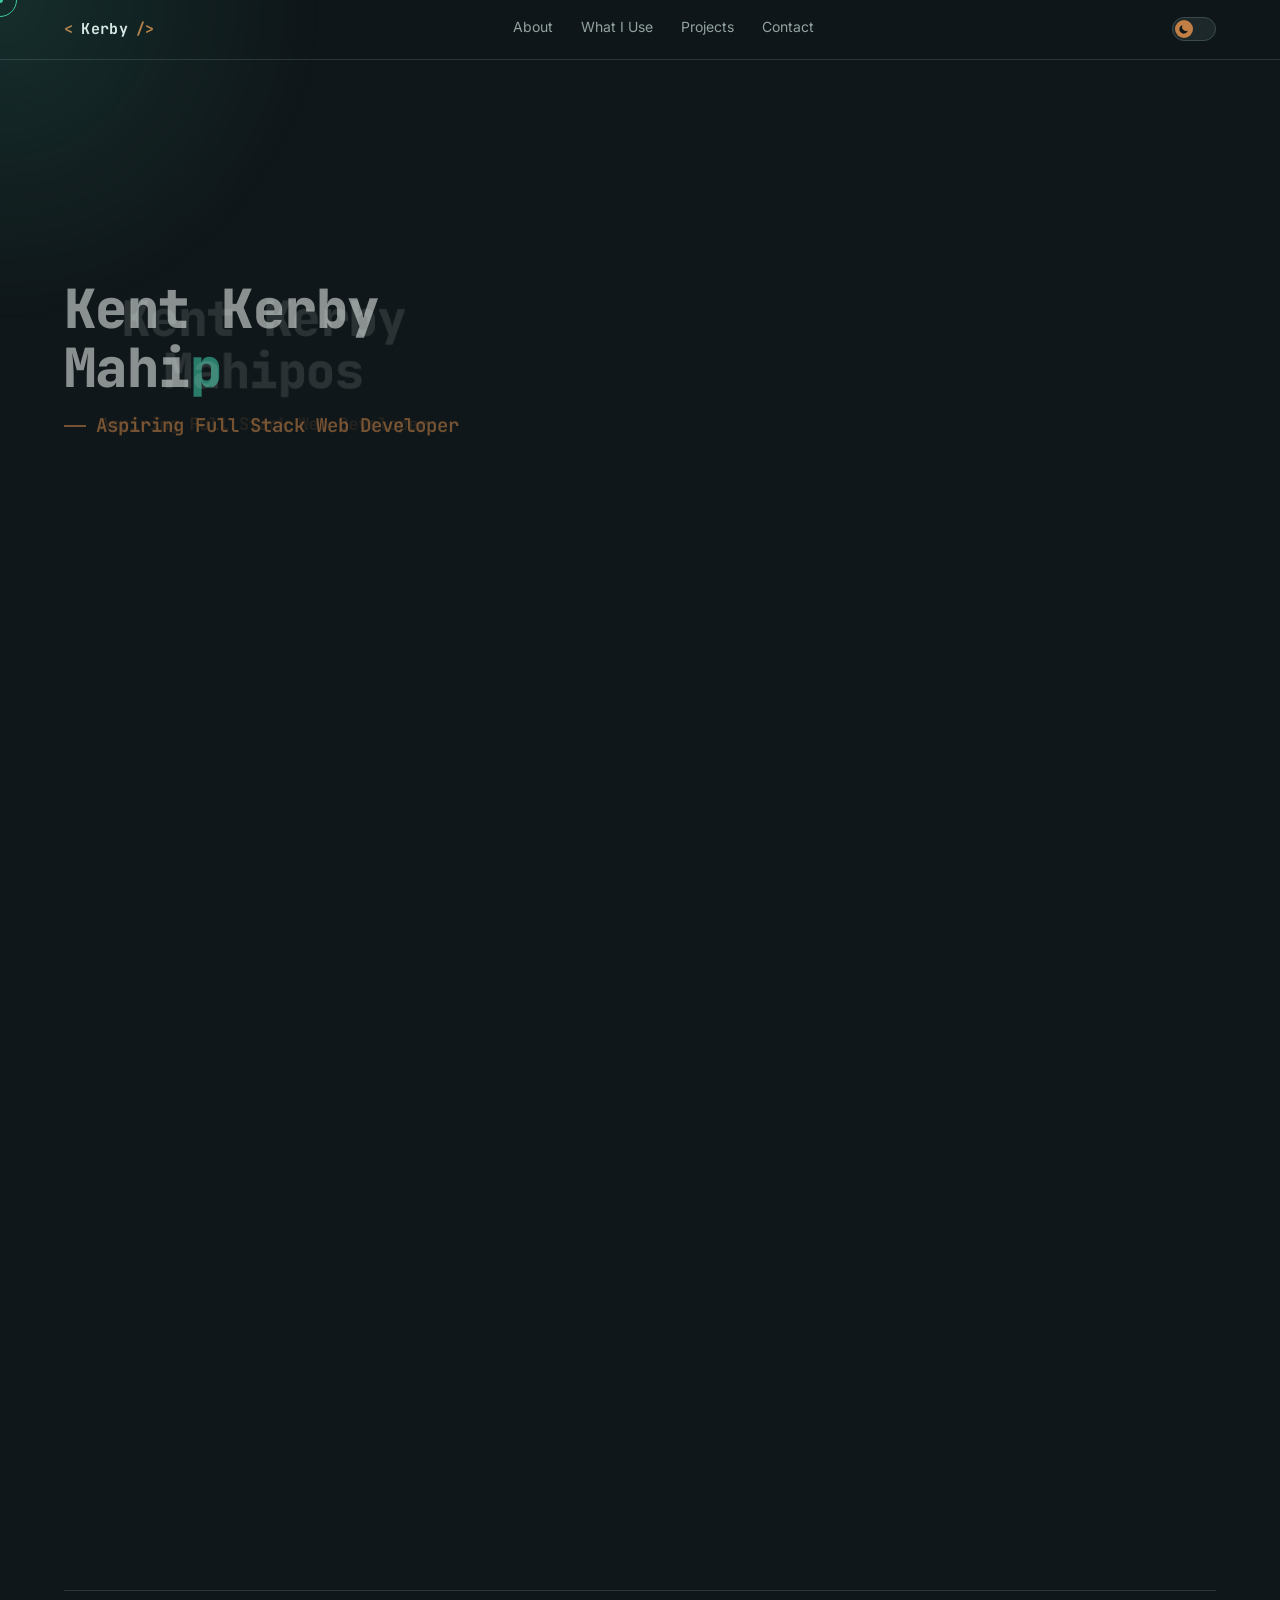
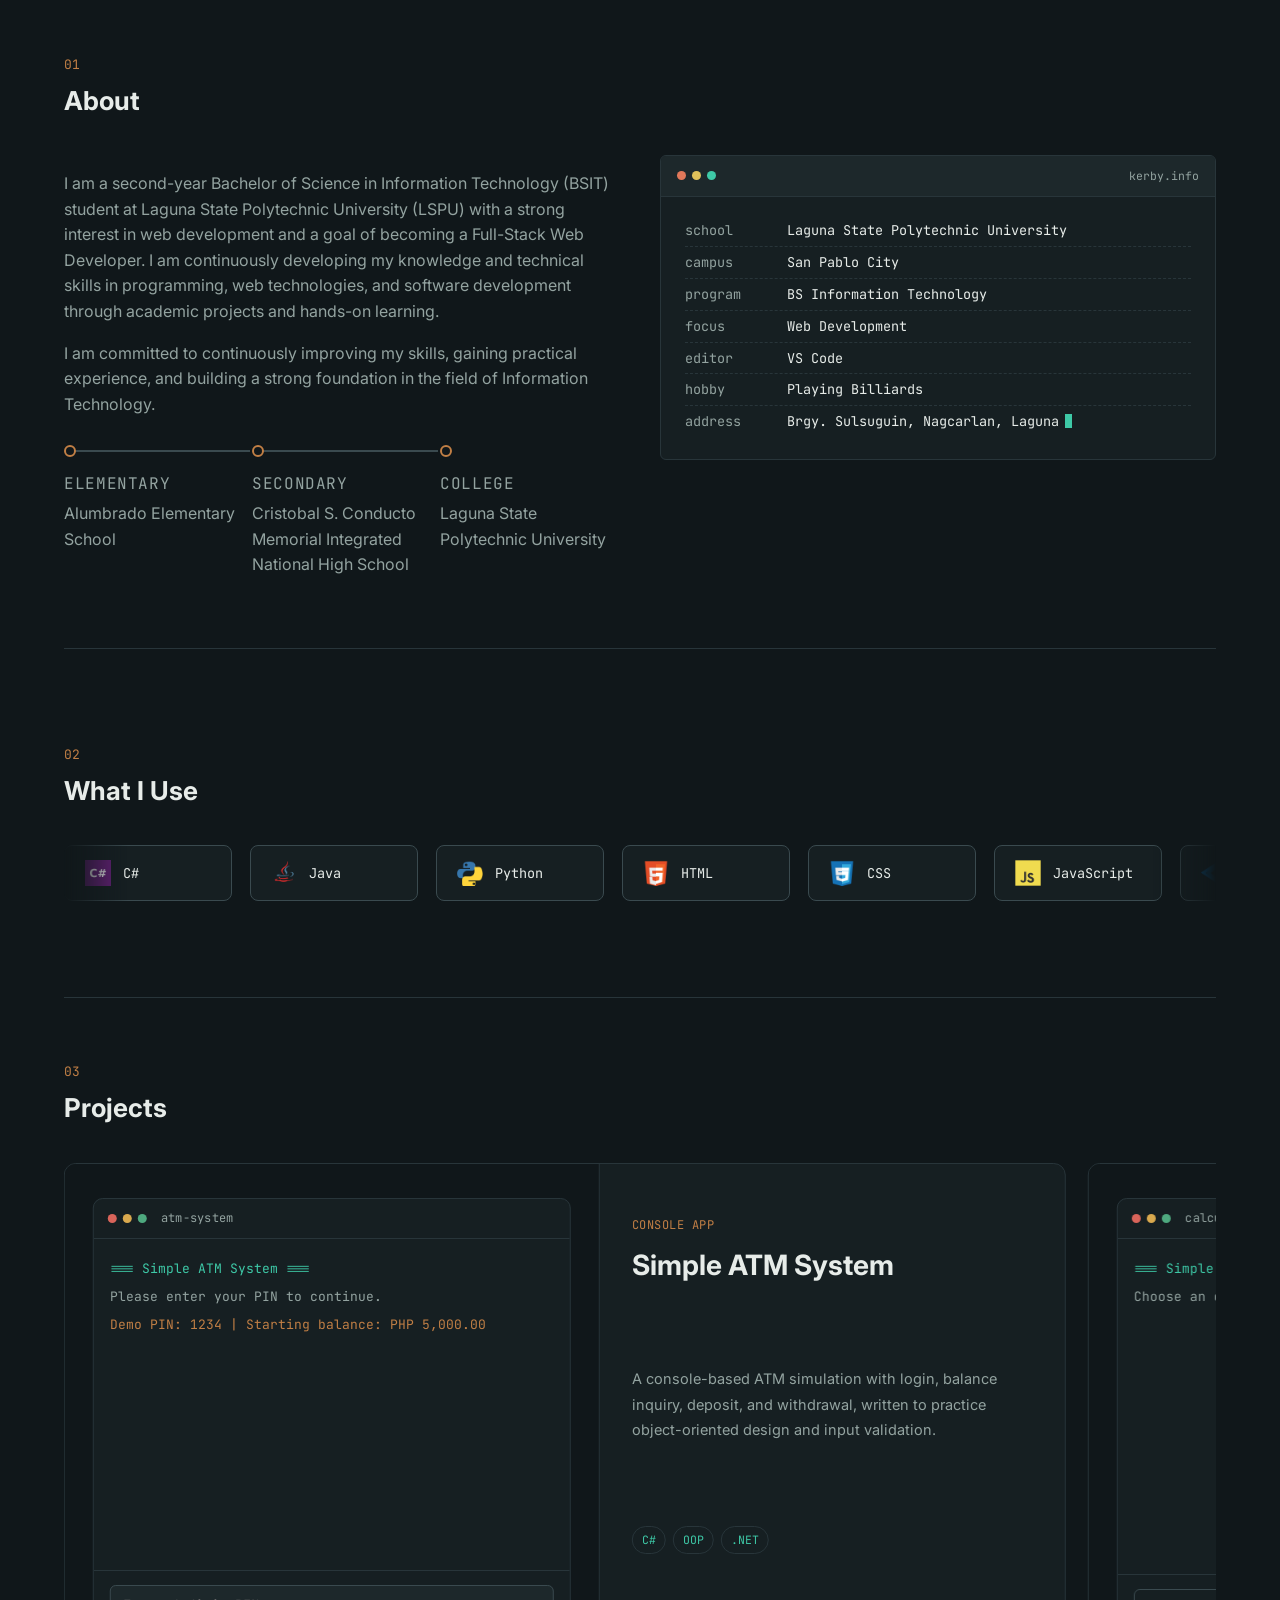
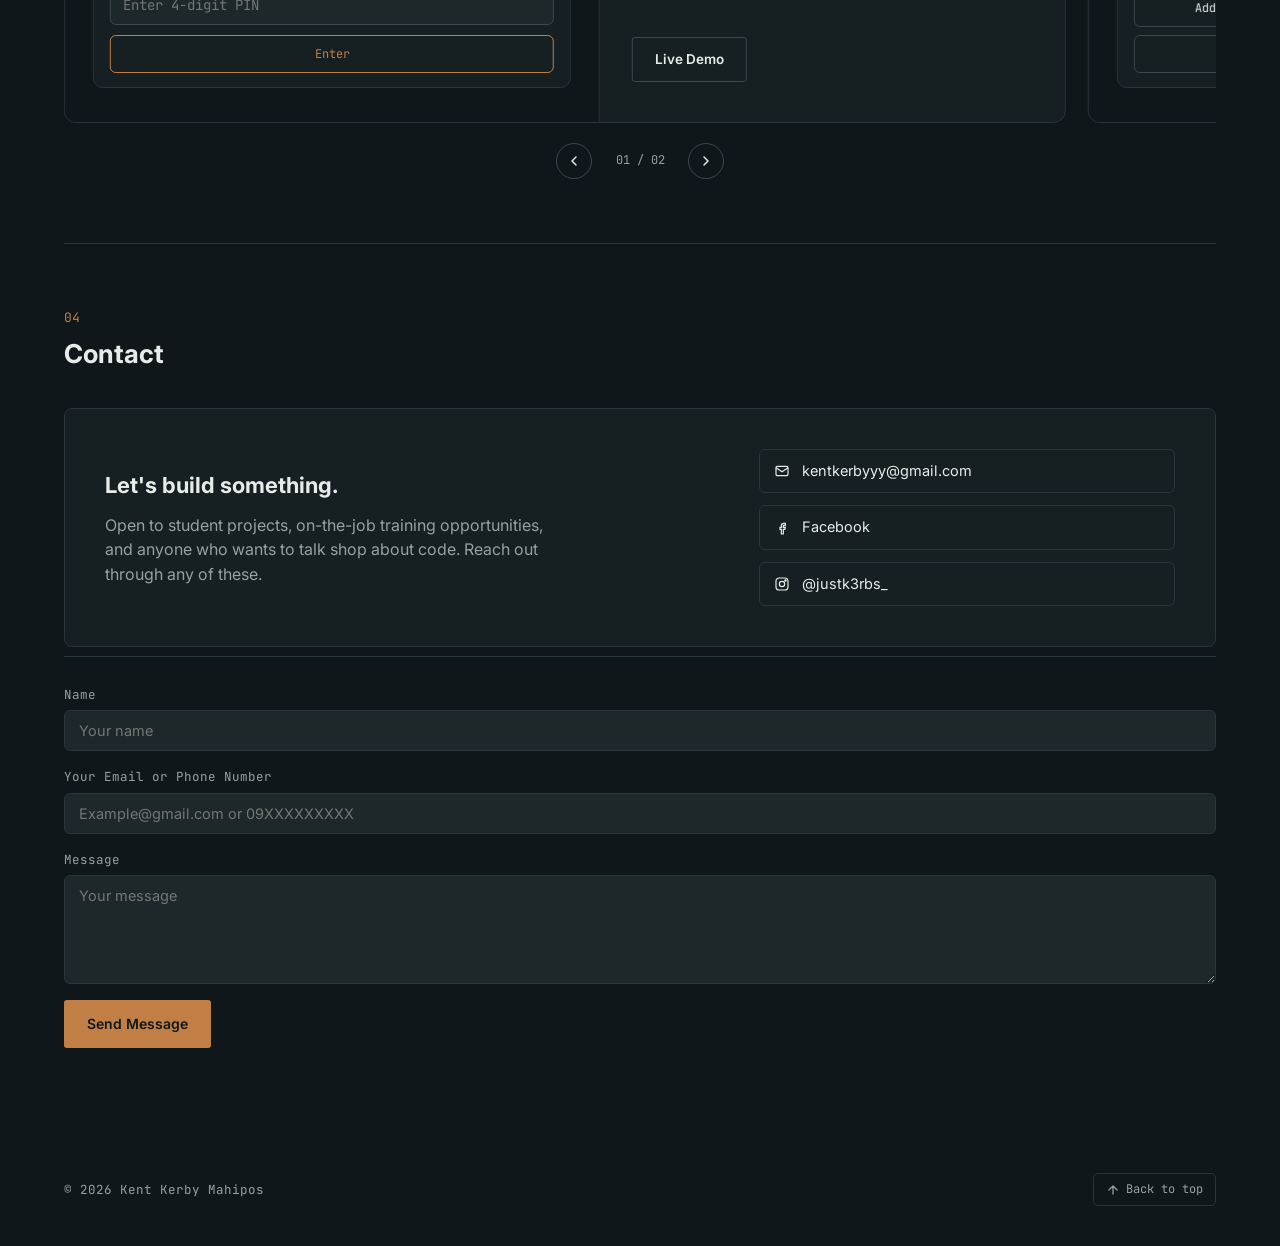
==== commit b2350e18: "Update portfolio: projects spotlight, meta tags, and fixes" ====
--- a/index.html
+++ b/index.html
@@ -68,6 +68,7 @@
 <link rel="preconnect" href="https://fonts.googleapis.com">
 <link href="https://fonts.googleapis.com/css2?family=JetBrains+Mono:wght@400;500;700;800&family=Inter:wght@400;500;600;700&display=swap" rel="stylesheet">
 <link rel="stylesheet" href="style.css">
+<link rel="stylesheet" href="projects-spotlight.css">
 <!-- Google Analytics -->
 <script async src="https://www.googletagmanager.com/gtag/js?id=G-0M6BDPG0BV"></script>
 <script>
@@ -248,97 +249,19 @@
       <p class="section-num mono">03</p>
       <h2>Projects</h2>
     </div>
-    <div class="proj-grid">
-
-      <div class="proj-card scroll-reveal" style="transition-delay:0s">
-        <svg class="proj-icon" viewBox="0 0 48 48" fill="none" stroke="var(--copper)" stroke-width="1.6">
-          <path d="M24 42V22" stroke-linecap="round"/>
-          <path d="M24 22c0-7-6-11-13-11 0 7 6 11 13 11Z"/>
-          <path d="M24 26c0-6 6-9 12-9 0 6-6 9-12 9Z"/>
-          <circle cx="24" cy="42" r="2.2" fill="var(--copper)" stroke="none"/>
-          <path d="M13 33h4M31 35h4" stroke="var(--teal)" stroke-linecap="round"/>
-          <circle cx="13" cy="33" r="1.4" fill="var(--teal)" stroke="none"/>
-          <circle cx="35" cy="35" r="1.4" fill="var(--teal)" stroke="none"/>
-        </svg>
-        <h3>Automated Plant Fertilizing System</h3>
-        <p>A Grade 12 STEM research project that automates fertilizer management for Brassica rapa using NPK sensors and an Arduino-based system.</p>
-        <div class="tag-row">
-          <span class="tag">Arduino</span>
-          <span class="tag">NPK Sensors</span>
-          <span class="tag">Arduino IDE</span>
-        </div>
-        <button type="button" class="seemore-btn" data-project="plant">See More</button>
-      </div>
-
-      <div class="proj-card scroll-reveal" style="transition-delay:.08s">
-        <svg class="proj-icon" viewBox="0 0 48 48" fill="none" stroke="var(--copper)" stroke-width="1.6">
-          <circle cx="20" cy="24" r="10"/>
-          <circle cx="20" cy="24" r="3" fill="var(--copper)" stroke="none"/>
-          <path d="M20 14v-4M20 38v-4M10 24H6M34 24h-4" stroke-linecap="round"/>
-          <path d="M30 18h9v12h-9" stroke="var(--teal)" stroke-linecap="round" stroke-linejoin="round"/>
-          <path d="M33 24h5" stroke="var(--teal)" stroke-linecap="round"/>
-        </svg>
-        <h3>DC Motor Control</h3>
-        <p>A Grade 12 Physics project demonstrating electromagnetism and magnetic force through a simple motor mechanism using a dynamo, magnets, and steel to produce rotational motion.</p>
-        <div class="tag-row">
-          <span class="tag">Dynamo</span>
-          <span class="tag">Magnet</span>
-          <span class="tag">Steel Component</span>
-        </div>
-        <button type="button" class="seemore-btn" data-project="motor">See More</button>
-      </div>
-
-      <div class="proj-card scroll-reveal" style="transition-delay:.16s">
-        <a href="Simple ATM System/ATM.html" target="_blank" class="card-demo-badge" aria-label="Open Simple ATM System live demo">
-          <svg viewBox="0 0 24 24" fill="none" stroke="currentColor" stroke-width="2.2" stroke-linecap="round" stroke-linejoin="round"><path d="M7 17 17 7M7 7h10v10"/></svg>
-          Live Demo
-        </a>
-        <div class="proj-thumb mono">
-          <div class="pt-titlebar">
-            <span class="pt-dot r"></span><span class="pt-dot y"></span><span class="pt-dot g"></span>
-            <span class="pt-name">atm-system</span>
-          </div>
-          <div class="pt-body">
-            <div class="pt-accent">=== Simple ATM System ===</div>
-            <div class="pt-muted">Please enter your PIN to continue.</div>
-            <div class="pt-warn">Demo PIN: 1234 | Starting balance: PHP 5,000.00</div>
-          </div>
-        </div>
-        <h3>Simple ATM System</h3>
-        <p>A console-based ATM simulation with login, balance inquiry, deposit, and withdrawal, written to practice object-oriented design and input validation.</p>
-        <div class="tag-row">
-          <span class="tag">C#</span>
-          <span class="tag">OOP</span>
-          <span class="tag">.NET</span>
-        </div>
-        <button type="button" class="seemore-btn" data-project="atm">See More</button>
-      </div>
-
-      <div class="proj-card scroll-reveal" style="transition-delay:.24s">
-        <a href="Simple Calculator System/Calculator.html" target="_blank" class="card-demo-badge" aria-label="Open Simple Calculator live demo">
-          <svg viewBox="0 0 24 24" fill="none" stroke="currentColor" stroke-width="2.2" stroke-linecap="round" stroke-linejoin="round"><path d="M7 17 17 7M7 7h10v10"/></svg>
-          Live Demo
-        </a>
-        <div class="proj-thumb mono">
-          <div class="pt-titlebar">
-            <span class="pt-dot r"></span><span class="pt-dot y"></span><span class="pt-dot g"></span>
-            <span class="pt-name">calculator</span>
-          </div>
-          <div class="pt-body">
-            <div class="pt-accent">=== Simple Calculator ===</div>
-            <div class="pt-muted">Choose an operation to begin.</div>
-          </div>
-        </div>
-        <h3>Simple Calculator</h3>
-        <p>A C# calculator application designed to perform basic arithmetic operations with simple input validation.</p>
-        <div class="tag-row">
-          <span class="tag">C#</span>
-          <span class="tag">OOP</span>
-          <span class="tag">.NET</span>
-        </div>
-        <button type="button" class="seemore-btn" data-project="calculator">See More</button>
-      </div>
-
+
+    <div class="spotlight-viewport scroll-reveal" id="spotlightViewport">
+      <div class="spotlight-track" id="spotlightTrack"></div>
+    </div>
+
+    <div class="spotlight-nav">
+      <button type="button" id="spotlightPrev" aria-label="Previous project">
+        <svg width="16" height="16" viewBox="0 0 24 24" fill="none" stroke="currentColor" stroke-width="2.2" stroke-linecap="round" stroke-linejoin="round"><path d="M15 18l-6-6 6-6"/></svg>
+      </button>
+      <span class="spotlight-counter mono" id="spotlightCounter"></span>
+      <button type="button" id="spotlightNext" aria-label="Next project">
+        <svg width="16" height="16" viewBox="0 0 24 24" fill="none" stroke="currentColor" stroke-width="2.2" stroke-linecap="round" stroke-linejoin="round"><path d="M9 18l6-6-6-6"/></svg>
+      </button>
     </div>
   </section>
 
@@ -401,64 +324,14 @@
   </div>
 </footer>
 
-<!-- Project modal -->
-<div class="modal-overlay" id="modalOverlay">
-  <div class="modal-panel">
-    <button type="button" class="modal-close" id="modalClose" aria-label="Close">✕</button>
-    <div id="modalIcon"></div>
-    <h3 id="modalTitle"></h3>
-    <p class="modal-label">Overview</p>
-    <p id="modalOverview"></p>
-    <p class="modal-label">Tech Stack</p>
-    <div class="modal-tags" id="modalTags"></div>
-    <p class="modal-label" id="modalHowToLabel" style="display:none;">How to Try It</p>
-    <ol class="modal-howto" id="modalHowTo" style="display:none;"></ol>
-    <a href="#" id="modalDemoLink" class="btn btn-solid modal-demo-link" target="_blank">Open Live Demo</a>
-  </div>
-</div>
-
 <!-- Custom cursor -->
 <div class="cursor-glow"></div>
 <div class="cursor-dot"></div>
 <div class="cursor-ring"></div>
 <div class="skill-tooltip" id="skillTooltip"></div>
 
-<!-- Cursor-following project previews -->
-<div class="card-preview mono" id="previewAtm">
-  <div class="cp-titlebar">
-    <span class="cp-dot r"></span><span class="cp-dot y"></span><span class="cp-dot g"></span>
-    <span class="cp-name">atm-system</span>
-  </div>
-  <div class="cp-body">
-    <div class="cp-accent">=== Simple ATM System ===</div>
-    <div class="cp-muted">Please enter your PIN to continue.</div>
-  </div>
-  <div class="cp-row">
-    <span class="cp-chip">Login</span>
-    <span class="cp-chip">Balance</span>
-    <span class="cp-chip">Deposit</span>
-    <span class="cp-chip">Withdraw</span>
-  </div>
-</div>
-
-<div class="card-preview mono" id="previewCalculator">
-  <div class="cp-titlebar">
-    <span class="cp-dot r"></span><span class="cp-dot y"></span><span class="cp-dot g"></span>
-    <span class="cp-name">calculator</span>
-  </div>
-  <div class="cp-body">
-    <div class="cp-accent">==== Simple Calculator ====</div>
-    <div class="cp-muted">Choose an operation to begin.</div>
-  </div>
-  <div class="cp-row">
-    <span class="cp-chip">Add</span>
-    <span class="cp-chip">Subtract</span>
-    <span class="cp-chip">Multiply</span>
-    <span class="cp-chip" style="flex-basis:100%;">Divide</span>
-  </div>
-</div>
-
 <script src="script.js"></script>
+<script src="projects-spotlight.js" defer></script>
 
 </body>
 </html>
--- a/projects-spotlight.css
+++ b/projects-spotlight.css
@@ -0,0 +1,190 @@
+/* Project spotlight — peeking carousel: the next/prev project's edge
+   stays visible at the side, and the track slides smoothly between them. */
+
+.spotlight-viewport {
+  overflow: hidden;
+}
+
+.spotlight-track {
+  display: flex;
+  transition: transform .55s cubic-bezier(.61, .06, .33, 1.15);
+}
+.spotlight-track.no-anim { transition: none; }
+
+.spotlight-slide {
+  flex: 0 0 87%;
+  margin-right: 22px;
+  display: grid;
+  grid-template-columns: 1.15fr 1fr;
+  min-height: 560px;
+  border: 1px solid var(--border);
+  border-radius: 12px;
+  overflow: hidden;
+  background: var(--surface);
+}
+
+.spotlight-code {
+  background: var(--bg);
+  padding: 34px 28px;
+  border-right: 1px solid var(--border);
+  overflow: hidden;
+  display: flex;
+}
+.mockwin {
+  width: 100%;
+  display: flex;
+  background: var(--surface);
+  border: 1px solid var(--border);
+  border-radius: 10px;
+  overflow: hidden;
+  min-height: 420px;
+  /* Looks like the real app, but it's an inert static replica —
+     nothing here is clickable or focusable. */
+  pointer-events: none;
+  user-select: none;
+}
+.mock-app {
+  width: 100%;
+  display: flex;
+  flex-direction: column;
+}
+.mock-titlebar {
+  display: flex;
+  align-items: center;
+  gap: 6px;
+  padding: 10px 14px;
+  border-bottom: 1px solid var(--border);
+  flex-shrink: 0;
+}
+.mock-dot { width: 9px; height: 9px; border-radius: 50%; }
+.mock-dot.r { background: #D9645A; }
+.mock-dot.y { background: #D9A94E; }
+.mock-dot.g { background: #4EA97F; }
+.mock-name {
+  margin-left: 8px;
+  font-family: 'JetBrains Mono', monospace;
+  font-size: 12px;
+  color: var(--muted);
+  letter-spacing: .02em;
+}
+.mock-screen {
+  padding: 18px 16px;
+  flex: 1;
+  min-height: 180px;
+}
+.mock-line {
+  margin: 0 0 4px;
+  font-family: 'JetBrains Mono', monospace;
+  font-size: 13px;
+  line-height: 1.85;
+}
+.mock-line.accent { color: var(--teal); }
+.mock-line.warn { color: var(--copper); }
+.mock-line.muted { color: var(--muted); }
+.mock-controls {
+  padding: 14px 16px;
+  border-top: 1px solid var(--border);
+  display: flex;
+  flex-direction: column;
+  gap: 10px;
+}
+.mock-controls input {
+  background: var(--surface-2);
+  border: 1px solid var(--border-strong);
+  border-radius: 6px;
+  color: var(--text);
+  padding: 10px 12px;
+  font-size: 14px;
+  font-family: 'JetBrains Mono', monospace;
+  width: 100%;
+}
+.mock-btn-row { display: flex; gap: 8px; flex-wrap: wrap; }
+.mock-btn {
+  flex: 1;
+  min-width: 110px;
+  background: transparent;
+  border: 1px solid var(--border-strong);
+  border-radius: 6px;
+  padding: 10px;
+  color: var(--text);
+  font-family: 'JetBrains Mono', monospace;
+  font-size: 12px;
+}
+.mock-btn.primary { border-color: var(--copper); color: var(--copper); }
+
+.spotlight-info {
+  padding: 40px 32px;
+  display: flex;
+  flex-direction: column;
+  justify-content: space-between;
+  gap: 22px;
+}
+.spotlight-type {
+  font-size: 12px;
+  letter-spacing: .04em;
+  color: var(--copper);
+  text-transform: uppercase;
+}
+.spotlight-info h3 {
+  margin: 12px 0 0;
+  font-size: 28px;
+  font-weight: 700;
+  line-height: 1.3;
+}
+.spotlight-desc {
+  margin: 0;
+  font-size: 14.5px;
+  line-height: 1.75;
+  color: var(--muted);
+}
+.spotlight-tags {
+  display: flex;
+  flex-wrap: wrap;
+  gap: 7px;
+  margin: 0;
+}
+.spotlight-demo-link {
+  align-self: flex-start;
+  text-decoration: none;
+  font-size: 13.5px;
+  padding: 11px 22px;
+}
+
+.spotlight-nav {
+  display: flex;
+  align-items: center;
+  justify-content: center;
+  gap: 22px;
+  margin-top: 20px;
+}
+.spotlight-nav button {
+  width: 36px;
+  height: 36px;
+  border-radius: 50%;
+  border: 1px solid var(--border-strong);
+  background: transparent;
+  color: var(--text);
+  cursor: pointer;
+  display: flex;
+  align-items: center;
+  justify-content: center;
+  font-size: 15px;
+  transition: border-color .2s ease, color .2s ease, transform .12s ease;
+}
+.spotlight-nav button:hover { border-color: var(--teal); color: var(--teal); }
+.spotlight-nav button:active { transform: scale(.94); }
+.spotlight-nav button.pressed { animation: navPress .32s cubic-bezier(.61, .06, .33, 1.15); }
+@keyframes navPress { 0% { transform: scale(1); } 40% { transform: scale(.82); } 100% { transform: scale(1); } }
+.spotlight-counter {
+  font-size: 12px;
+  color: var(--muted);
+  min-width: 52px;
+  text-align: center;
+}
+
+@media (max-width: 860px) {
+  .spotlight-slide { flex-basis: 92%; grid-template-columns: 1fr; min-height: 0; }
+  .spotlight-code { border-right: none; border-bottom: 1px solid var(--border); max-height: 380px; padding: 26px 20px; }
+  .mockwin { min-height: 300px; }
+  .spotlight-info { padding: 30px 22px; }
+}
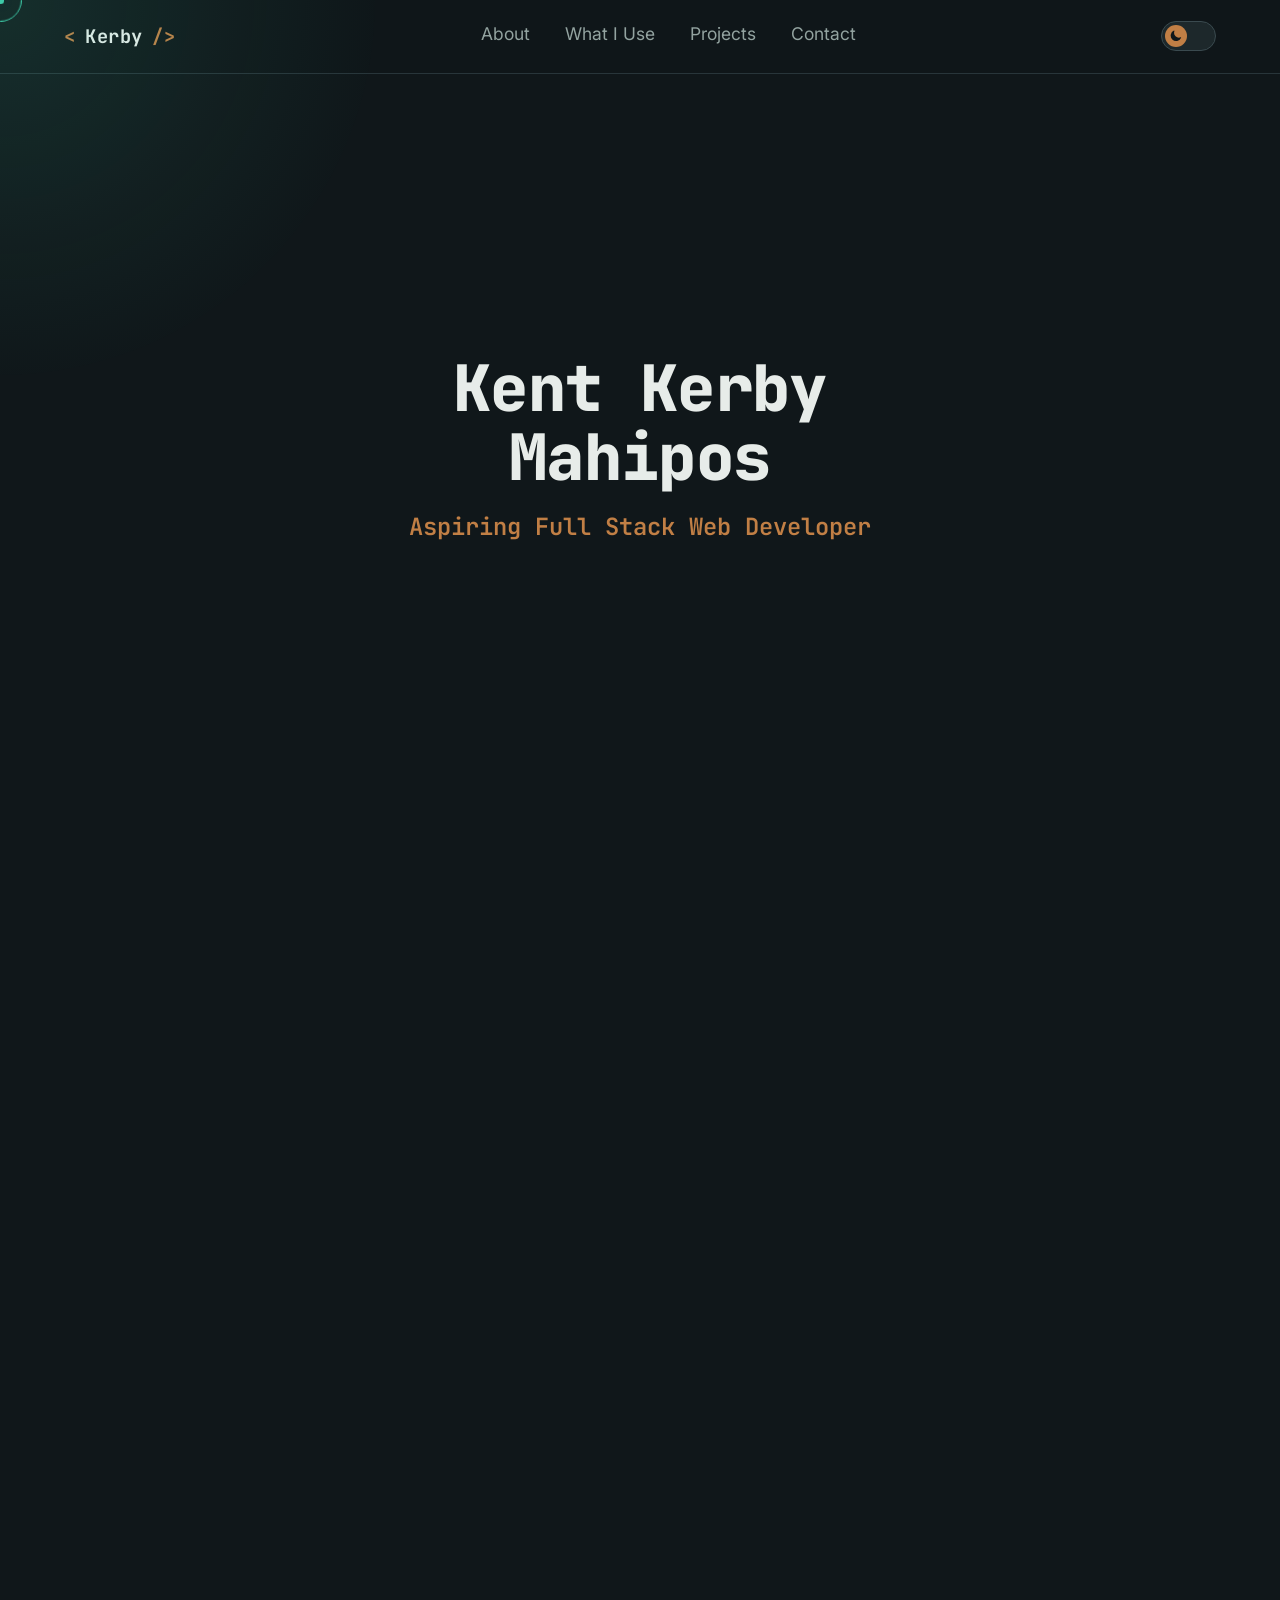
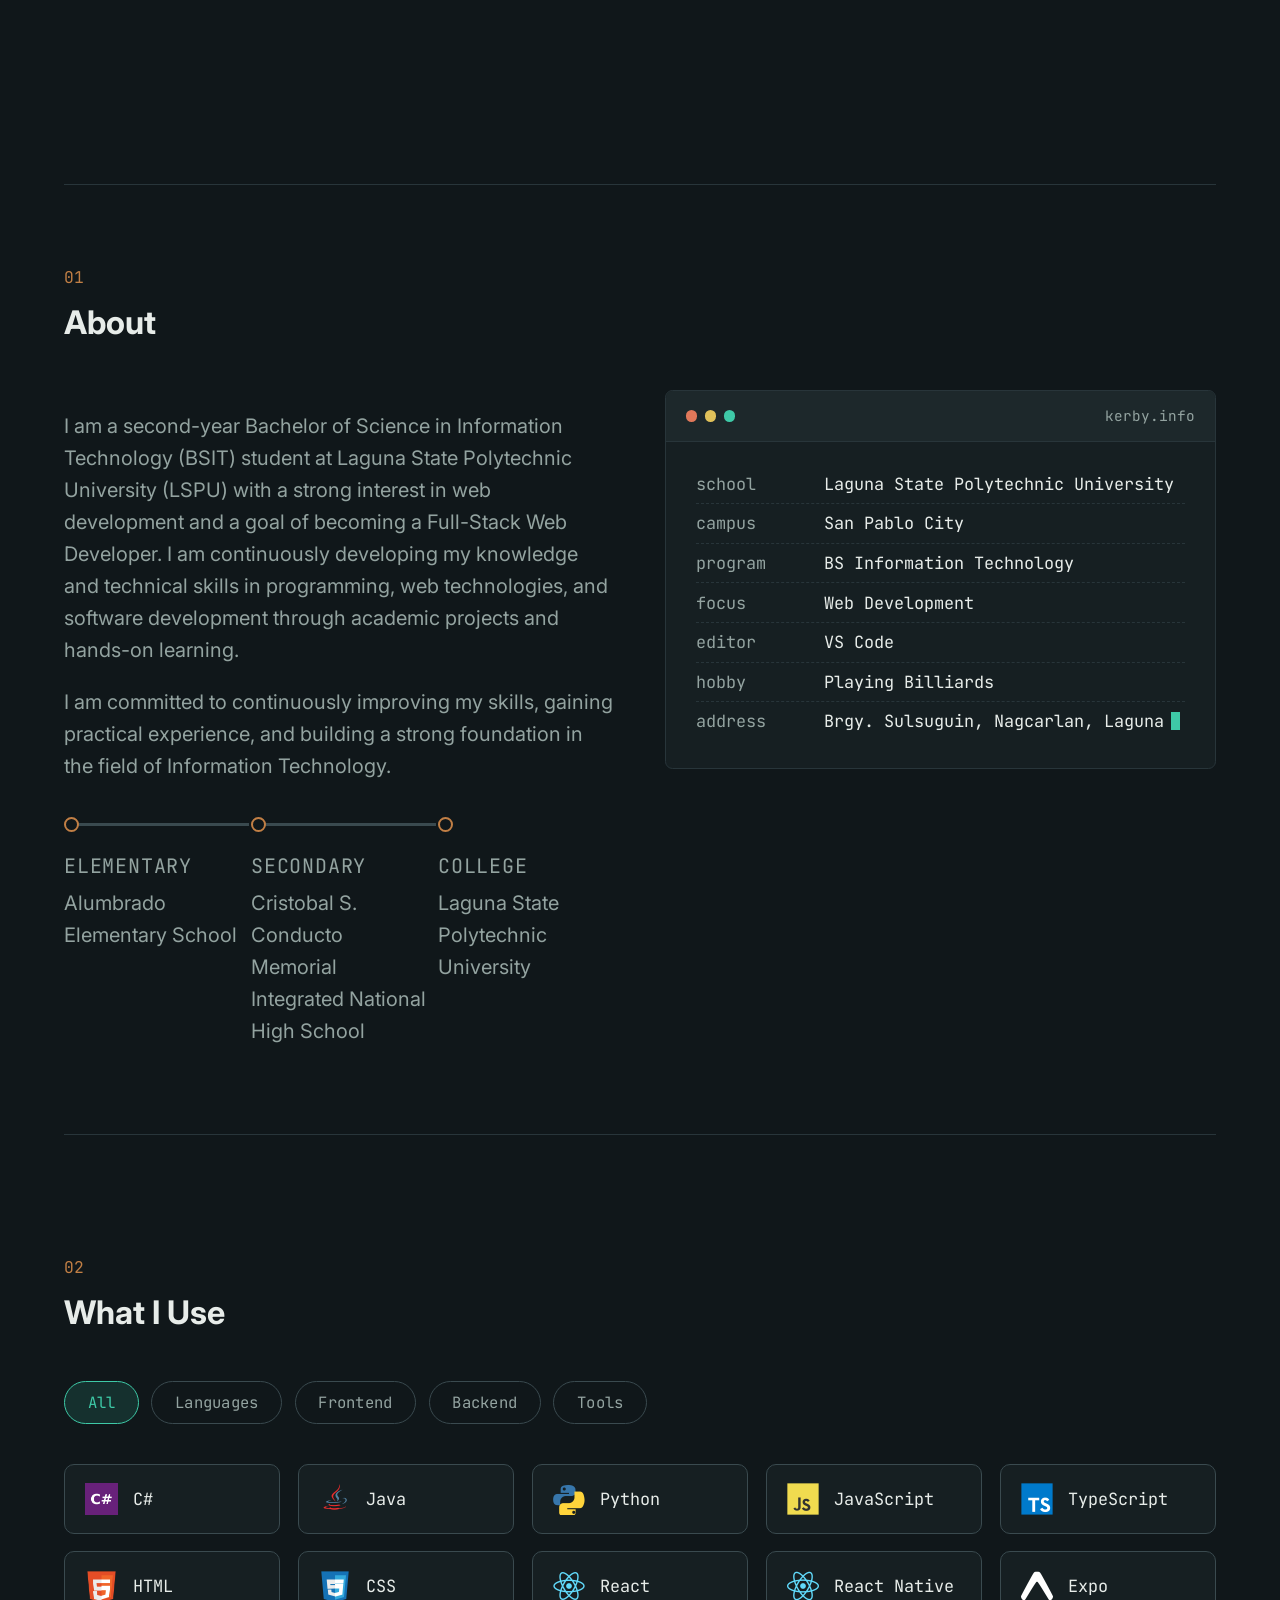
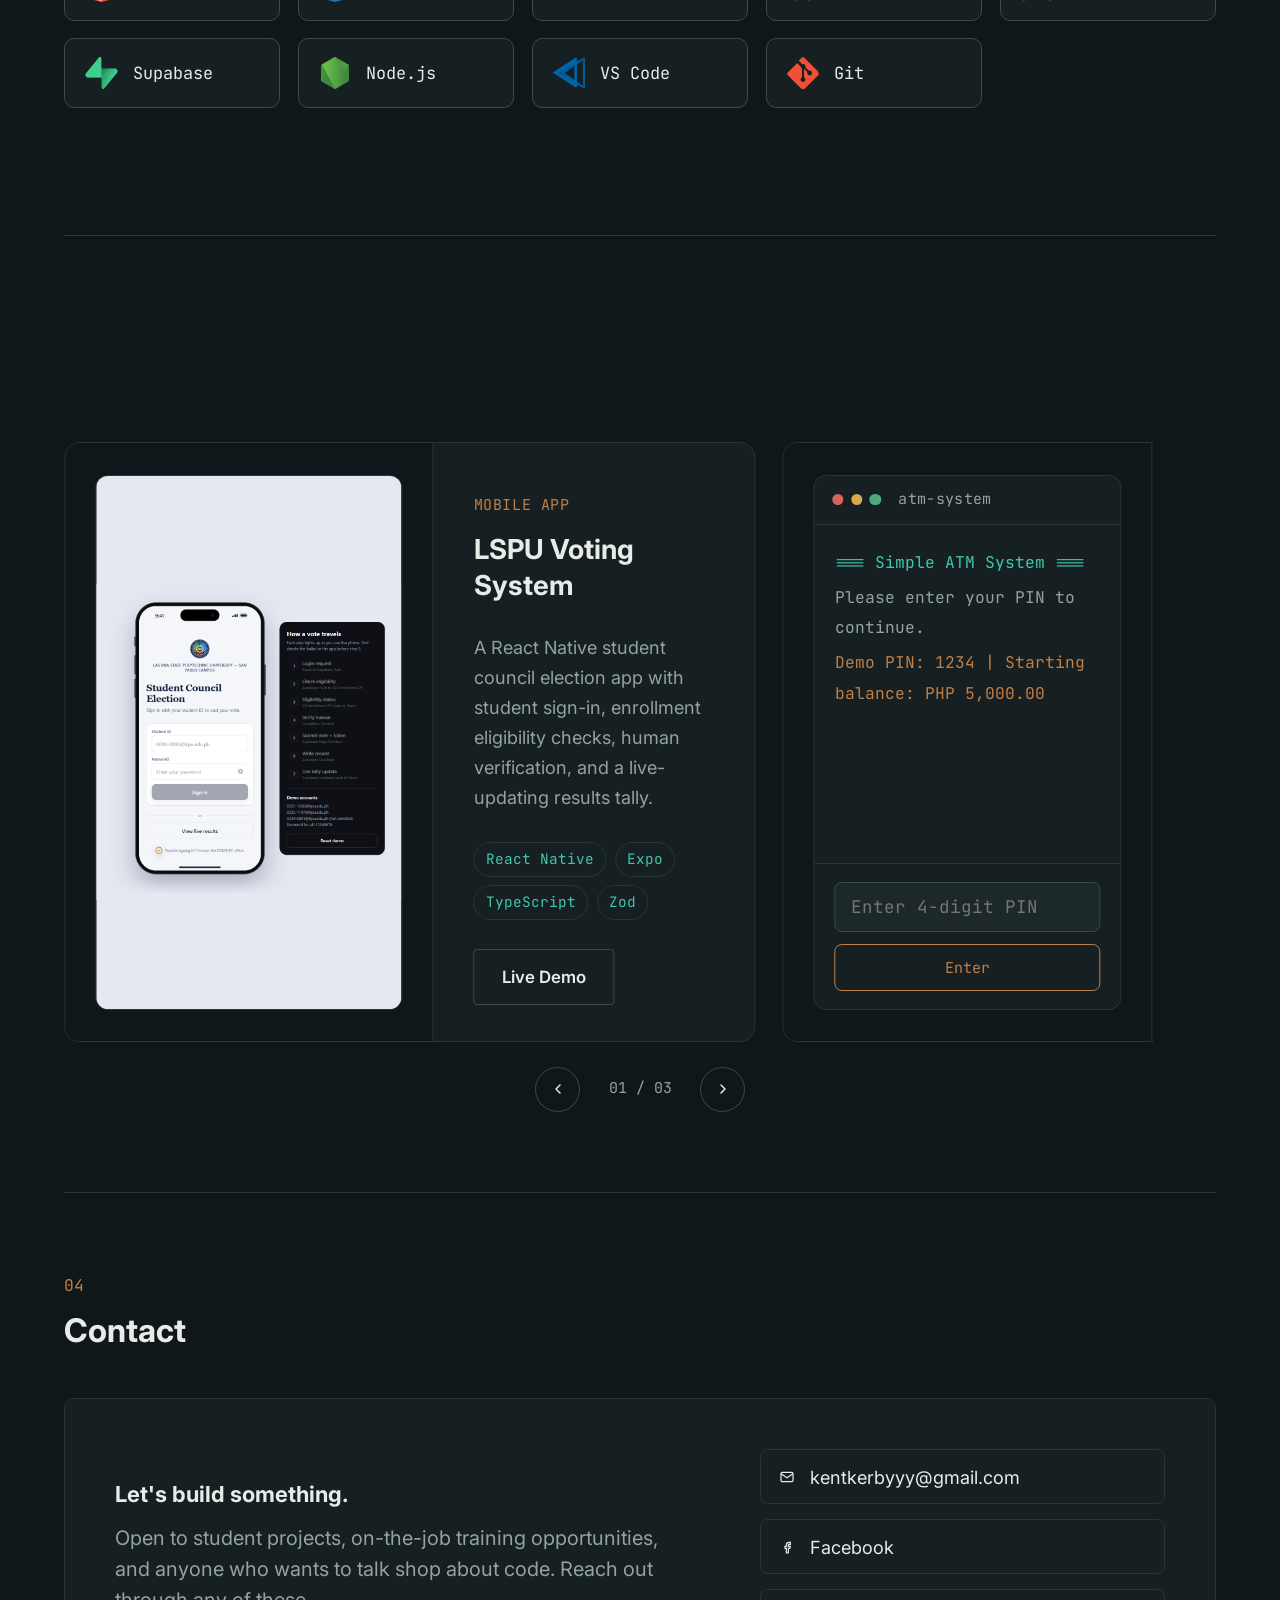
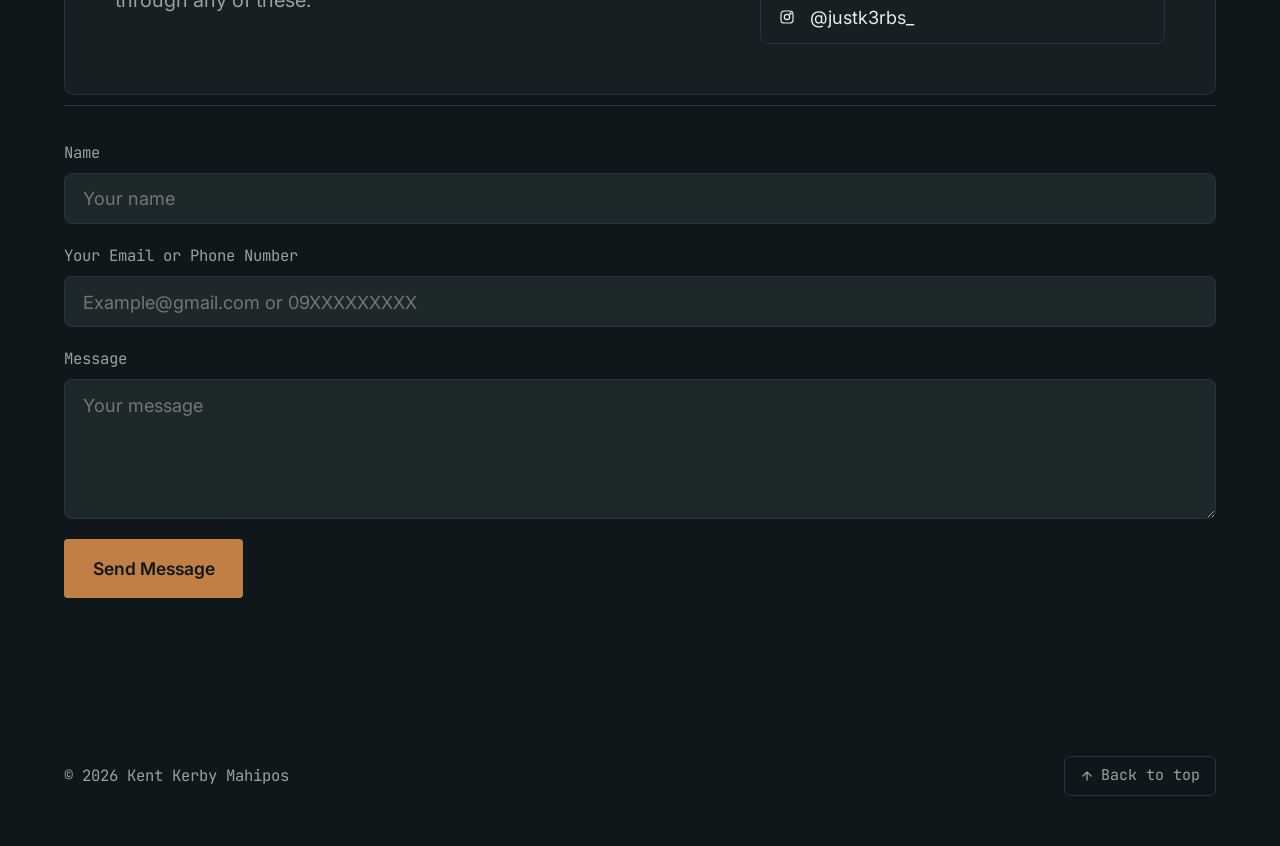
==== commit fe28a316: "Update portfolio: 125% desktop scale, smoother hero, loader on tab return" ====
--- a/index.html
+++ b/index.html
@@ -20,7 +20,7 @@
 </script>
 <meta charset="UTF-8">
 <meta name="viewport" content="width=device-width, initial-scale=1.0">
-<title>Kent Kerby Mahipos — Portfolio</title>
+<title>Kent Kerby Mahipos</title>
 <meta name="description" content="Portfolio of Kent Kerby Mahipos, a BSIT student at Laguna State Polytechnic University and aspiring Full Stack Web Developer. Explore his projects, skills, and background.">
 
 <!-- Canonical URL -->
@@ -142,8 +142,8 @@
 <!-- Hero -->
 <div class="intro-center" id="introCenter" aria-hidden="true">
   <div class="intro-inner" id="introInner">
-    <h1 class="name">Kent Kerby<br>Mahipos</h1>
-    <p class="role">Aspiring Full Stack Web Developer</p>
+    <h1 class="name"><span class="ln">Kent Kerby</span><br><span class="ln">Mahipos</span></h1>
+    <p class="role"><span class="ln">Aspiring Full Stack Web Developer</span></p>
   </div>
 </div>
 
@@ -152,8 +152,8 @@
     <section class="hero" id="heroSection" style="border-top:none;">
       <div class="hero-text">
         <div class="hero-heading" id="heroHeading">
-          <h1 class="name">Kent Kerby<br>Mahipos</h1>
-          <p class="role">Aspiring Full Stack Web Developer</p>
+          <h1 class="name"><span class="ln">Kent Kerby</span><br><span class="ln">Mahipos</span></h1>
+          <p class="role"><span class="ln">Aspiring Full Stack Web Developer</span></p>
         </div>
         <p class="bio reveal-item" data-d="0">I am a second-year Information Technology student at Laguna State Polytechnic University (LSPU), committed to developing my technical skills and gaining knowledge in the field of information technology.</p>
         <div class="cta-row reveal-item" data-d="1">
--- a/style.css
+++ b/style.css
@@ -1,8 +1,13 @@
+/* Desktop scale: every size below is in rem, so setting the root size to 125%
+   makes the whole site render like browser-zoom 125% on PC/laptop screens. */
+html { font-size: 100%; }
+@media (min-width: 1024px) { html { font-size: 125%; } }
+
 /* Theme tokens */
 :root {
   --copper: #C17F45;
   --teal: #3EC9A7;
-  --radius-chip: 3px;
+  --radius-chip: 0.1875rem;
 }
 html[data-theme="dark"] {
   --bg: #10171A;
@@ -54,34 +59,34 @@
 ::selection { background: var(--copper); color: #10171A; }
 
 .mono { font-family: 'JetBrains Mono', monospace; }
-.wrap { width: 100%; max-width: 1600px; margin: 0 auto; padding: 0 5vw; }
+.wrap { width: 100%; max-width: 100rem; margin: 0 auto; padding: 0 5vw; }
 
 #about, #skills, #projects, #contact {
-  scroll-margin-top: var(--header-h, 72px);
+  scroll-margin-top: var(--header-h, 4.5rem);
 }
 
 /* Background effects */
 
 /* Aurora background (unused) */
 .aurora-bg { position: fixed; inset: 0; z-index: -1; overflow: hidden; pointer-events: none; }
-.aurora-blob { position: absolute; border-radius: 50%; filter: blur(90px); will-change: transform; }
+.aurora-blob { position: absolute; border-radius: 50%; filter: blur(5.625rem); will-change: transform; }
 html[data-theme="dark"] .aurora-blob { opacity: .35; }
 html[data-theme="light"] .aurora-blob { opacity: .22; }
 .aurora-1 {
   top: -14%; left: -10%;
-  width: 46vw; height: 46vw; max-width: 640px; max-height: 640px;
+  width: 46vw; height: 46vw; max-width: 40rem; max-height: 40rem;
   background: radial-gradient(circle, var(--copper) 0%, transparent 70%);
   animation: aurora-drift-1 26s ease-in-out infinite alternate;
 }
 .aurora-2 {
   top: 28%; right: -12%;
-  width: 40vw; height: 40vw; max-width: 560px; max-height: 560px;
+  width: 40vw; height: 40vw; max-width: 35rem; max-height: 35rem;
   background: radial-gradient(circle, var(--teal) 0%, transparent 70%);
   animation: aurora-drift-2 32s ease-in-out infinite alternate;
 }
 .aurora-3 {
   bottom: -16%; left: 22%;
-  width: 36vw; height: 36vw; max-width: 480px; max-height: 480px;
+  width: 36vw; height: 36vw; max-width: 30rem; max-height: 30rem;
   background: radial-gradient(circle, var(--copper) 0%, transparent 70%);
   animation: aurora-drift-3 22s ease-in-out infinite alternate;
 }
@@ -94,23 +99,23 @@
 /* Dot grid background (unused) */
 .bg-grid {
   position: fixed; inset: 0; z-index: -1; pointer-events: none;
-  background-image: radial-gradient(circle, var(--border-strong) 1.4px, transparent 1.4px);
-  background-size: 30px 30px;
+  background-image: radial-gradient(circle, var(--border-strong) 0.0875rem, transparent 0.0875rem);
+  background-size: 1.875rem 1.875rem;
   animation: grid-drift 50s linear infinite;
 }
 html[data-theme="dark"] .bg-grid { opacity: .4; }
 html[data-theme="light"] .bg-grid { opacity: .55; }
-@keyframes grid-drift { from { background-position: 0 0; } to { background-position: 120px 90px; } }
+@keyframes grid-drift { from { background-position: 0 0; } to { background-position: 7.5rem 5.625rem; } }
 @media (prefers-reduced-motion: reduce) { .bg-grid { animation: none; } }
 
 /* Shooting stars */
 .bg-stars { position: fixed; inset: 0; z-index: -1; overflow: hidden; pointer-events: none; }
 .shooting-star {
   position: absolute;
-  height: 2px;
+  height: 0.125rem;
   background: linear-gradient(to right, transparent, var(--teal));
-  border-radius: 2px;
-  filter: drop-shadow(0 0 5px var(--teal));
+  border-radius: 0.125rem;
+  box-shadow: 0 0 0.375rem var(--teal);
   opacity: 0;
   transform-origin: left center;
   animation: shoot linear infinite;
@@ -122,80 +127,79 @@
   32%  { transform: rotate(var(--ang)) translateX(var(--dist)); opacity: 0; }
   100% { transform: rotate(var(--ang)) translateX(var(--dist)); opacity: 0; }
 }
-.s1  { top: 8%;  left: 70%; width: 110px; --ang: 150deg; --dist: 660px; animation-duration: 5.5s; animation-delay: 0s;   }
-.s2  { top: 18%; left: 30%; width: 90px;  --ang: 160deg; --dist: 600px; animation-duration: 7s;   animation-delay: 1.4s; }
-.s3  { top: 4%;  left: 90%; width: 130px; --ang: 145deg; --dist: 740px; animation-duration: 6.2s; animation-delay: 2.8s; }
-.s4  { top: 35%; left: 55%; width: 80px;  --ang: 155deg; --dist: 560px; animation-duration: 8s;   animation-delay: 0.6s; }
-.s5  { top: 12%; left: 15%; width: 100px; --ang: 165deg; --dist: 620px; animation-duration: 6.8s; animation-delay: 4s;   }
-.s6  { top: 45%; left: 80%; width: 95px;  --ang: 150deg; --dist: 580px; animation-duration: 9s;   animation-delay: 2s;   }
-.s7  { top: 2%;  left: 50%; width: 115px; --ang: 140deg; --dist: 680px; animation-duration: 5s;   animation-delay: 5.2s; }
-.s8  { top: 25%; left: 5%;  width: 85px;  --ang: 158deg; --dist: 590px; animation-duration: 7.5s; animation-delay: 3.4s; }
-.s9  { top: 55%; left: 20%; width: 105px; --ang: 152deg; --dist: 630px; animation-duration: 6.4s; animation-delay: 0.9s; }
-.s10 { top: 60%; left: 65%; width: 90px;  --ang: 162deg; --dist: 580px; animation-duration: 8.4s; animation-delay: 5.6s; }
-.s11 { top: 15%; left: 45%; width: 120px; --ang: 144deg; --dist: 700px; animation-duration: 5.8s; animation-delay: 2.2s; }
-.s12 { top: 70%; left: 10%; width: 95px;  --ang: 156deg; --dist: 610px; animation-duration: 7.1s; animation-delay: 4.6s; }
-.s13 { top: 38%; left: 88%; width: 100px; --ang: 148deg; --dist: 640px; animation-duration: 6.6s; animation-delay: 1.1s; }
-.s14 { top: 5%;  left: 22%; width: 80px;  --ang: 163deg; --dist: 570px; animation-duration: 9.2s; animation-delay: 3.8s; }
-.s15 { top: 48%; left: 38%; width: 115px; --ang: 146deg; --dist: 680px; animation-duration: 5.2s; animation-delay: 6.4s; }
-.s16 { top: 80%; left: 50%; width: 90px;  --ang: 157deg; --dist: 590px; animation-duration: 7.8s; animation-delay: 2.6s; }
-.s17 { top: 30%; left: 75%; width: 105px; --ang: 150deg; --dist: 650px; animation-duration: 6.9s; animation-delay: 0.3s; }
-.s18 { top: 65%; left: 92%; width: 95px;  --ang: 161deg; --dist: 600px; animation-duration: 8.7s; animation-delay: 4.2s; }
-.s19 { top: 2%;  left: 60%; width: 100px; --ang: 35deg; --dist: 620px; animation-duration: 6.3s; animation-delay: 0.5s; }
-.s20 { top: 8%;  left: 75%; width: 90px;  --ang: 28deg; --dist: 580px; animation-duration: 7.4s; animation-delay: 2.1s; }
-.s21 { top: 0%;  left: 85%; width: 120px; --ang: 40deg; --dist: 660px; animation-duration: 5.6s; animation-delay: 4.3s; }
-.s22 { top: 15%; left: 65%; width: 95px;  --ang: 32deg; --dist: 600px; animation-duration: 8.1s; animation-delay: 1.6s; }
-.s23 { top: 5%;  left: 92%; width: 105px; --ang: 45deg; --dist: 640px; animation-duration: 6.9s; animation-delay: 3.2s; }
-.s24 { top: 20%; left: 58%; width: 85px;  --ang: 26deg; --dist: 560px; animation-duration: 9.4s; animation-delay: 5.4s; }
-.s25 { top: 10%; left: 70%; width: 110px; --ang: 38deg; --dist: 630px; animation-duration: 5.9s; animation-delay: 0.9s; }
-.s26 { top: 0%;  left: 95%; width: 90px;  --ang: 42deg; --dist: 600px; animation-duration: 7.7s; animation-delay: 2.8s; }
-.s27 { top: 25%; left: 80%; width: 100px; --ang: 30deg; --dist: 580px; animation-duration: 6.5s; animation-delay: 4.8s; }
-.s28 { top: 12%; left: 55%; width: 115px; --ang: 36deg; --dist: 650px; animation-duration: 8.6s; animation-delay: 1.2s; }
+.s1  { top: 8%;  left: 70%; width: 6.875rem; --ang: 150deg; --dist: 41.25rem; animation-duration: 5.5s; animation-delay: 0s;   }
+.s2  { top: 18%; left: 30%; width: 5.625rem;  --ang: 160deg; --dist: 37.5rem; animation-duration: 7s;   animation-delay: 1.4s; }
+.s3  { top: 4%;  left: 90%; width: 8.125rem; --ang: 145deg; --dist: 46.25rem; animation-duration: 6.2s; animation-delay: 2.8s; }
+.s4  { top: 35%; left: 55%; width: 5rem;  --ang: 155deg; --dist: 35rem; animation-duration: 8s;   animation-delay: 0.6s; }
+.s5  { top: 12%; left: 15%; width: 6.25rem; --ang: 165deg; --dist: 38.75rem; animation-duration: 6.8s; animation-delay: 4s;   }
+.s6  { top: 45%; left: 80%; width: 5.9375rem;  --ang: 150deg; --dist: 36.25rem; animation-duration: 9s;   animation-delay: 2s;   }
+.s7  { top: 2%;  left: 50%; width: 7.1875rem; --ang: 140deg; --dist: 42.5rem; animation-duration: 5s;   animation-delay: 5.2s; }
+.s8  { top: 25%; left: 5%;  width: 5.3125rem;  --ang: 158deg; --dist: 36.875rem; animation-duration: 7.5s; animation-delay: 3.4s; }
+.s9  { top: 55%; left: 20%; width: 6.5625rem; --ang: 152deg; --dist: 39.375rem; animation-duration: 6.4s; animation-delay: 0.9s; }
+.s10 { top: 60%; left: 65%; width: 5.625rem;  --ang: 162deg; --dist: 36.25rem; animation-duration: 8.4s; animation-delay: 5.6s; }
+.s11 { top: 15%; left: 45%; width: 7.5rem; --ang: 144deg; --dist: 43.75rem; animation-duration: 5.8s; animation-delay: 2.2s; }
+.s12 { top: 70%; left: 10%; width: 5.9375rem;  --ang: 156deg; --dist: 38.125rem; animation-duration: 7.1s; animation-delay: 4.6s; }
+.s13 { top: 38%; left: 88%; width: 6.25rem; --ang: 148deg; --dist: 40rem; animation-duration: 6.6s; animation-delay: 1.1s; }
+.s14 { top: 5%;  left: 22%; width: 5rem;  --ang: 163deg; --dist: 35.625rem; animation-duration: 9.2s; animation-delay: 3.8s; }
+.s15 { top: 48%; left: 38%; width: 7.1875rem; --ang: 146deg; --dist: 42.5rem; animation-duration: 5.2s; animation-delay: 6.4s; }
+.s16 { top: 80%; left: 50%; width: 5.625rem;  --ang: 157deg; --dist: 36.875rem; animation-duration: 7.8s; animation-delay: 2.6s; }
+.s17 { top: 30%; left: 75%; width: 6.5625rem; --ang: 150deg; --dist: 40.625rem; animation-duration: 6.9s; animation-delay: 0.3s; }
+.s18 { top: 65%; left: 92%; width: 5.9375rem;  --ang: 161deg; --dist: 37.5rem; animation-duration: 8.7s; animation-delay: 4.2s; }
+.s19 { top: 2%;  left: 60%; width: 6.25rem; --ang: 35deg; --dist: 38.75rem; animation-duration: 6.3s; animation-delay: 0.5s; }
+.s20 { top: 8%;  left: 75%; width: 5.625rem;  --ang: 28deg; --dist: 36.25rem; animation-duration: 7.4s; animation-delay: 2.1s; }
+.s21 { top: 0%;  left: 85%; width: 7.5rem; --ang: 40deg; --dist: 41.25rem; animation-duration: 5.6s; animation-delay: 4.3s; }
+.s22 { top: 15%; left: 65%; width: 5.9375rem;  --ang: 32deg; --dist: 37.5rem; animation-duration: 8.1s; animation-delay: 1.6s; }
+.s23 { top: 5%;  left: 92%; width: 6.5625rem; --ang: 45deg; --dist: 40rem; animation-duration: 6.9s; animation-delay: 3.2s; }
+.s24 { top: 20%; left: 58%; width: 5.3125rem;  --ang: 26deg; --dist: 35rem; animation-duration: 9.4s; animation-delay: 5.4s; }
+.s25 { top: 10%; left: 70%; width: 6.875rem; --ang: 38deg; --dist: 39.375rem; animation-duration: 5.9s; animation-delay: 0.9s; }
+.s26 { top: 0%;  left: 95%; width: 5.625rem;  --ang: 42deg; --dist: 37.5rem; animation-duration: 7.7s; animation-delay: 2.8s; }
+.s27 { top: 25%; left: 80%; width: 6.25rem; --ang: 30deg; --dist: 36.25rem; animation-duration: 6.5s; animation-delay: 4.8s; }
+.s28 { top: 12%; left: 55%; width: 7.1875rem; --ang: 36deg; --dist: 40.625rem; animation-duration: 8.6s; animation-delay: 1.2s; }
 @media (prefers-reduced-motion: reduce) { .shooting-star { animation: none; opacity: 0; } }
 @media (max-width: 820px) {
-  .shooting-star { --ang: 155deg; --dist: 340px; width: 100px; }
+  .shooting-star { --ang: 155deg; --dist: 21.25rem; width: 6.25rem; }
 }
 
 /* Header / nav */
 header {
   position: sticky; top: 0; z-index: 50;
-  background: color-mix(in srgb, var(--bg) 85%, transparent);
-  backdrop-filter: blur(10px);
+  background: color-mix(in srgb, var(--bg) 92%, transparent);
   border-bottom: 1px solid var(--border);
 }
 .nav {
   display: flex; align-items: center; justify-content: space-between;
-  max-width: 1600px; margin: 0 auto; padding: 16px 5vw;
+  max-width: 100rem; margin: 0 auto; padding: 1rem 5vw;
 }
 .logo {
-  display: flex; align-items: center; gap: 8px;
-  font-family: 'JetBrains Mono', monospace; font-weight: 700; font-size: 15px; letter-spacing: .02em;
+  display: flex; align-items: center; gap: 0.5rem;
+  font-family: 'JetBrains Mono', monospace; font-weight: 700; font-size: 0.9375rem; letter-spacing: .02em;
   text-decoration: none; color: var(--text);
 }
 .logo .bracket { color: var(--copper); }
-.navlinks { display: flex; align-items: center; gap: 28px; }
+.navlinks { display: flex; align-items: center; gap: 1.75rem; }
 .navlinks a {
-  font-size: 14px; text-decoration: none; color: var(--muted);
-  padding-bottom: 3px; border-bottom: 2px solid transparent;
+  font-size: 0.875rem; text-decoration: none; color: var(--muted);
+  padding-bottom: 0.1875rem; border-bottom: 0.125rem solid transparent;
   transition: color .15s ease, border-color .15s ease;
 }
 .navlinks a:hover { color: var(--text); }
 .navlinks a.active { color: var(--copper); border-bottom-color: var(--copper); }
-.navright { display: flex; align-items: center; gap: 18px; }
+.navright { display: flex; align-items: center; gap: 1.125rem; }
 .themebtn {
   position: relative; flex-shrink: 0;
-  width: 44px; height: 24px; border-radius: 20px; padding: 0;
+  width: 2.75rem; height: 1.5rem; border-radius: 1.25rem; padding: 0;
   background: var(--surface-2); border: 1px solid var(--border-strong);
   cursor: pointer;
 }
 .themebtn .knob {
-  position: absolute; top: 2px; left: 2px;
-  width: 18px; height: 18px; border-radius: 50%;
+  position: absolute; top: 0.125rem; left: 0.125rem;
+  width: 1.125rem; height: 1.125rem; border-radius: 50%;
   display: flex; align-items: center; justify-content: center;
   background: var(--copper);
   transition: transform .2s ease, background .2s ease;
 }
-html[data-theme="light"] .themebtn .knob { transform: translateX(20px); background: var(--teal); }
-.themebtn .knob svg { display: none; width: 11px; height: 11px; color: #10171A; }
+html[data-theme="light"] .themebtn .knob { transform: translateX(1.25rem); background: var(--teal); }
+.themebtn .knob svg { display: none; width: 0.6875rem; height: 0.6875rem; color: #10171A; }
 html[data-theme="dark"] .themebtn .knob .icon-moon { display: block; }
 html[data-theme="light"] .themebtn .knob .icon-sun { display: block; }
 .navtoggle { display: none; background: none; border: none; color: var(--text); cursor: pointer; }
@@ -203,26 +207,30 @@
 /* Hero */
 .hero-scroll {
   position: relative;
-  height: 170vh;
+  height: 190vh;
 }
 .hero {
   position: sticky; top: var(--header-h, 0px);
   min-height: calc(100svh - var(--header-h, 0px));
   width: 100%;
-  padding: 56px 0;
-  display: grid; grid-template-columns: 1.15fr .85fr; gap: 56px; align-items: center;
+  padding: 3.5rem 0;
+  display: grid; grid-template-columns: 1.15fr .85fr; gap: 3.5rem; align-items: center;
 }
 .intro-center {
   position: fixed; inset: 0; z-index: 30;
   display: flex; flex-direction: column; align-items: center; justify-content: center;
-  text-align: center; padding: 24px;
+  text-align: center; padding: 1.5rem;
   pointer-events: none;
   will-change: opacity, transform;
 }
 .intro-center .role { justify-content: center; margin: 0 auto; width: fit-content; }
 .intro-center .role::before { display: none; }
 .hero-heading { opacity: 0; will-change: opacity; }
-.reveal-item { opacity: 0; transform: translateY(18px); will-change: transform, opacity; }
+/* Each line of the name/role is its own box so the intro can glide line-by-line
+   and land exactly on top of the real heading. */
+.name .ln, .role .ln { display: inline-block; }
+.intro-center .ln { will-change: transform; backface-visibility: hidden; }
+.reveal-item { opacity: 0; transform: translateY(1.125rem); will-change: transform, opacity; }
 @media (prefers-reduced-motion: reduce) {
   .hero-scroll { height: auto; }
   .hero { position: relative; top: 0; }
@@ -234,7 +242,7 @@
 /* Scroll reveal */
 .scroll-reveal {
   opacity: 0;
-  transform: translateY(24px);
+  transform: translateY(1.5rem);
   transition: opacity .6s ease, transform .6s ease;
   will-change: opacity, transform;
 }
@@ -244,11 +252,11 @@
 }
 
 .prompt-line {
-  margin-bottom: 18px;
-  font-family: 'JetBrains Mono', monospace; font-size: 14px; color: var(--teal);
+  margin-bottom: 1.125rem;
+  font-family: 'JetBrains Mono', monospace; font-size: 0.875rem; color: var(--teal);
 }
 .prompt-line .caret {
-  display: inline-block; width: 8px; height: 16px; margin-left: 2px; vertical-align: -2px;
+  display: inline-block; width: 0.5rem; height: 1rem; margin-left: 0.125rem; vertical-align: -0.125rem;
   background: var(--teal);
   animation: blink 1.1s step-end infinite;
 }
@@ -256,10 +264,10 @@
 
 /* Name typing effect */
 .name {
-  margin: 0 0 14px;
+  margin: 0 0 0.875rem;
   font-family: 'JetBrains Mono', monospace;
   font-weight: 800;
-  font-size: clamp(34px, 5vw, 54px);
+  font-size: clamp(2.125rem, 5vw, 3.375rem);
   line-height: 1.08;
   letter-spacing: -0.01em;
 }
@@ -271,22 +279,22 @@
 }
 
 .role {
-  display: flex; align-items: center; gap: 10px;
-  margin: 0 0 20px;
-  font-family: 'JetBrains Mono', monospace; font-size: 19px; font-weight: 600; color: var(--copper);
+  display: flex; align-items: center; gap: 0.625rem;
+  margin: 0 0 1.25rem;
+  font-family: 'JetBrains Mono', monospace; font-size: 1.1875rem; font-weight: 600; color: var(--copper);
 }
 .role::before {
   content: ""; display: inline-block; flex-shrink: 0;
-  width: 22px; height: 2px; background: var(--copper);
-}
-
-.bio { max-width: 52ch; margin: 0 0 30px; color: var(--muted); font-size: 16px; line-height: 1.6; }
-.cta-row { display: flex; flex-wrap: wrap; gap: 14px; margin-bottom: 26px; }
+  width: 1.375rem; height: 0.125rem; background: var(--copper);
+}
+
+.bio { max-width: 52ch; margin: 0 0 1.875rem; color: var(--muted); font-size: 1rem; line-height: 1.6; }
+.cta-row { display: flex; flex-wrap: wrap; gap: 0.875rem; margin-bottom: 1.625rem; }
 
 .btn {
   display: inline-block;
-  padding: 12px 22px; border: 1px solid transparent; border-radius: var(--radius-chip);
-  font-family: 'Inter', sans-serif; font-weight: 600; font-size: 14px;
+  padding: 0.75rem 1.375rem; border: 1px solid transparent; border-radius: var(--radius-chip);
+  font-family: 'Inter', sans-serif; font-weight: 600; font-size: 0.875rem;
   text-decoration: none; cursor: pointer;
   transition: transform .12s ease, opacity .15s ease;
 }
@@ -294,37 +302,29 @@
 .btn-solid { background: var(--copper); color: #10171A; }
 .btn-solid:hover { opacity: .9; }
 
+/* Outline button: border turns teal and a soft shine sweeps across on hover */
 .btn-outline {
-  position: relative; overflow: hidden;
+  position: relative; overflow: hidden; isolation: isolate;
   border-color: var(--border-strong); color: var(--text);
-  transition: color .5s ease, border-color .5s ease, transform .12s ease;
-}
-.btn-outline::before {
-  content: ""; position: absolute; top: 0; bottom: 0; left: 0; z-index: -2;
-  width: 0%; background: var(--teal);
-  transition: width .7s cubic-bezier(.61, .06, .33, 1.15);
+  transition: border-color .3s ease, transform .2s ease;
 }
 .btn-outline::after {
-  content: ""; position: absolute; top: -8px; bottom: -8px; left: -20px; z-index: -1;
-  width: 20px;
-  background-image: url("data:image/svg+xml,%3Csvg xmlns='http://www.w3.org/2000/svg' width='20' height='40'%3E%3Cpath d='M10 0 C16 5,4 15,10 20 C16 25,4 35,10 40 L20 40 L20 0 Z' fill='%233EC9A7'/%3E%3C/svg%3E");
-  background-repeat: repeat-y;
-  background-size: 20px 40px;
-  transition: left .8s cubic-bezier(.61, .06, .33, 1.15);
-  animation: wave-ripple 1.3s linear infinite;
-}
-@keyframes wave-ripple { from { background-position-y: 0; } to { background-position-y: -40px; } }
-.btn-outline:hover { border-color: var(--teal); color: #10171A; }
-.btn-outline:hover::before { width: 100%; }
-.btn-outline:hover::after { left: calc(100% - 10px); }
+  content: ""; position: absolute; top: 0; bottom: 0; left: -60%; z-index: -1;
+  width: 40%;
+  background: linear-gradient(105deg, transparent, color-mix(in srgb, var(--teal) 50%, transparent), transparent);
+  transform: skewX(-20deg);
+  transition: left .6s ease;
+}
+.btn-outline:hover { border-color: var(--teal); transform: translateY(-0.125rem); }
+.btn-outline:hover::after { left: 130%; }
 @media (prefers-reduced-motion: reduce) {
-  .btn-outline::before, .btn-outline::after { transition: none; }
-}
-
-.social-row { display: flex; gap: 14px; }
+  .btn-outline, .btn-outline::after { transition: none; }
+}
+
+.social-row { display: flex; gap: 0.875rem; }
 .social-row a {
   display: flex; align-items: center; justify-content: center;
-  width: 38px; height: 38px; border: 1px solid var(--border); border-radius: var(--radius-chip);
+  width: 2.375rem; height: 2.375rem; border: 1px solid var(--border); border-radius: var(--radius-chip);
   text-decoration: none; color: var(--muted);
   transition: .15s ease;
 }
@@ -332,175 +332,185 @@
 
 .photo-frame {
   position: relative;
-  max-width: 400px; margin: 0 auto;
-  padding: 10px; border: 1px solid var(--border-strong); border-radius: 6px;
+  max-width: 25rem; margin: 0 auto;
+  padding: 0.625rem; border: 1px solid var(--border-strong); border-radius: 0.375rem;
   background: var(--surface);
 }
-.photo-tilt { perspective: 700px; }
+.photo-tilt { perspective: 43.75rem; }
 .photo-tilt img { transform-style: preserve-3d; will-change: transform; }
 .photo-frame::before {
-  content: ""; position: absolute; inset: -1px; border-radius: 6px; pointer-events: none;
+  content: ""; position: absolute; inset: -1px; border-radius: 0.375rem; pointer-events: none;
   box-shadow:
     0 0 0 1px color-mix(in srgb, var(--cursor-accent) 35%, transparent),
-    0 0 32px -6px color-mix(in srgb, var(--cursor-accent) 45%, transparent);
+    0 0 2rem -0.375rem color-mix(in srgb, var(--cursor-accent) 45%, transparent);
   transition: box-shadow .3s ease;
 }
 .photo-frame img {
-  display: block; width: 100%; border-radius: 3px;
+  display: block; width: 100%; border-radius: 0.1875rem;
   aspect-ratio: 4 / 5; object-fit: cover;
   filter: grayscale(.12);
 }
 .photo-tag {
-  display: flex; justify-content: space-between; margin-top: 10px; padding: 0 2px;
-  font-family: 'JetBrains Mono', monospace; font-size: 11px; color: var(--muted);
+  display: flex; justify-content: space-between; margin-top: 0.625rem; padding: 0 0.125rem;
+  font-family: 'JetBrains Mono', monospace; font-size: 0.6875rem; color: var(--muted);
 }
 .photo-tag span:first-child { color: var(--teal); }
 
 /* Sections (shared) */
-section { padding: 64px 0; border-top: 1px solid var(--border); }
-.section-head { margin-bottom: 34px; }
+section { padding: 4rem 0; border-top: 1px solid var(--border); }
+.section-head { margin-bottom: 2.125rem; }
 .section-num {
-  margin: 0 0 6px;
-  font-family: 'JetBrains Mono', monospace; font-size: 13px; color: var(--copper);
-}
-h2 { margin: 0; font-size: 26px; font-weight: 700; }
+  margin: 0 0 0.375rem;
+  font-family: 'JetBrains Mono', monospace; font-size: 0.8125rem; color: var(--copper);
+}
+h2 { margin: 0; font-size: 1.625rem; font-weight: 700; }
 
 /* About */
-#skills { padding: 96px 0; }
-.about-grid { display: grid; grid-template-columns: 1fr 1fr; gap: 40px; align-items: start; }
-.about-text p { max-width: 60ch; color: var(--muted); font-size: 16px; line-height: 1.6; }
+#skills { padding: 6rem 0; }
+.about-grid { display: grid; grid-template-columns: 1fr 1fr; gap: 2.5rem; align-items: start; }
+.about-text p { max-width: 60ch; color: var(--muted); font-size: 1rem; line-height: 1.6; }
 
 .sysinfo {
   overflow: hidden;
-  border: 1px solid var(--border); border-radius: 6px;
+  border: 1px solid var(--border); border-radius: 0.375rem;
   background: var(--surface);
-  font-family: 'JetBrains Mono', monospace; font-size: 13.5px;
+  font-family: 'JetBrains Mono', monospace; font-size: 0.8438rem;
 }
 .sysinfo-titlebar {
-  display: flex; align-items: center; gap: 10px;
-  padding: 11px 16px;
+  display: flex; align-items: center; gap: 0.625rem;
+  padding: 0.6875rem 1rem;
   background: var(--surface-2); border-bottom: 1px solid var(--border);
 }
-.sysinfo-dots { display: flex; gap: 6px; }
-.sysinfo-dots span { width: 9px; height: 9px; border-radius: 50%; background: var(--border-strong); }
+.sysinfo-dots { display: flex; gap: 0.375rem; }
+.sysinfo-dots span { width: 0.5625rem; height: 0.5625rem; border-radius: 50%; background: var(--border-strong); }
 .sysinfo-dots span:nth-child(1) { background: #E0785A; }
 .sysinfo-dots span:nth-child(2) { background: #E0C15A; }
 .sysinfo-dots span:nth-child(3) { background: var(--teal); }
-.sysinfo-filename { margin-left: auto; font-size: 11.5px; color: var(--muted); }
-.sysinfo-body { padding: 18px 24px 22px; }
-.sysinfo .row { display: flex; flex-wrap: wrap; gap: 14px; padding: 5px 0; border-bottom: 1px dashed var(--border); }
+.sysinfo-filename { margin-left: auto; font-size: 0.7188rem; color: var(--muted); }
+.sysinfo-body { padding: 1.125rem 1.5rem 1.375rem; }
+.sysinfo .row { display: flex; flex-wrap: wrap; gap: 0.875rem; padding: 0.3125rem 0; border-bottom: 1px dashed var(--border); }
 .sysinfo .row:last-child { border-bottom: none; }
-.sysinfo .k { min-width: 88px; color: var(--muted); }
+.sysinfo .k { min-width: 5.5rem; color: var(--muted); }
 .sysinfo .v { color: var(--text); }
 .sysinfo-caret {
-  display: inline-block; width: 7px; height: 14px; margin-left: 6px; vertical-align: -2px;
+  display: inline-block; width: 0.4375rem; height: 0.875rem; margin-left: 0.375rem; vertical-align: -0.125rem;
   background: var(--teal);
   animation: blink 1.1s step-end infinite;
 }
 @media (prefers-reduced-motion: reduce) { .sysinfo-caret { animation: none; } }
 
 /* Education timeline */
-.edu-timeline { display: flex; align-items: flex-start; gap: 8px; margin: 28px 0 6px; }
-.edu-item { position: relative; flex: 1; padding-top: 26px; }
+.edu-timeline { display: flex; align-items: flex-start; gap: 0.5rem; margin: 1.75rem 0 0.375rem; }
+.edu-item { position: relative; flex: 1; padding-top: 1.625rem; }
 .edu-dot {
   position: absolute; top: 0; left: 0; z-index: 1;
-  width: 12px; height: 12px; border-radius: 50%;
-  background: var(--bg); border: 2px solid var(--copper);
+  width: 0.75rem; height: 0.75rem; border-radius: 50%;
+  background: var(--bg); border: 0.125rem solid var(--copper);
 }
 .edu-item::before {
-  content: ""; position: absolute; top: 5px; left: 6px; right: -6px; height: 2px;
+  content: ""; position: absolute; top: 0.3125rem; left: 0.375rem; right: -0.375rem; height: 0.125rem;
   background: var(--border-strong);
 }
 .edu-item:last-child::before { display: none; }
 .edu-level {
-  margin: 0 0 4px;
-  font-size: 11.5px; letter-spacing: .04em; text-transform: uppercase; color: var(--teal);
-}
-.edu-school { max-width: 20ch; margin: 0; font-size: 13.5px; color: var(--text); }
+  margin: 0 0 0.25rem;
+  font-size: 0.7188rem; letter-spacing: .04em; text-transform: uppercase; color: var(--teal);
+}
+.edu-school { max-width: 20ch; margin: 0; font-size: 0.8438rem; color: var(--text); }
 @media (max-width: 820px) {
   .edu-timeline { flex-direction: column; gap: 0; }
-  .edu-item { padding-top: 0; padding-left: 26px; padding-bottom: 22px; }
-  .edu-item::before { top: 6px; bottom: -16px; left: 5px; right: auto; width: 2px; height: auto; }
+  .edu-item { padding-top: 0; padding-left: 1.625rem; padding-bottom: 1.375rem; }
+  .edu-item::before { top: 0.375rem; bottom: -1rem; left: 0.3125rem; right: auto; width: 0.125rem; height: auto; }
   .edu-item:last-child { padding-bottom: 0; }
   .edu-item:last-child::before { display: none; }
-  .edu-dot { top: 2px; left: 0; }
+  .edu-dot { top: 0.125rem; left: 0; }
   .edu-school { max-width: none; }
 }
 
-/* Skills marquee */
-.skills-marquee {
-  position: relative; width: 100%; overflow: hidden;
-  -webkit-mask-image: linear-gradient(to right, transparent 0, #000 64px, #000 calc(100% - 64px), transparent 100%);
-  mask-image: linear-gradient(to right, transparent 0, #000 64px, #000 calc(100% - 64px), transparent 100%);
-}
-.skills-track { display: flex; width: max-content; gap: 18px; animation: scroll-left 26s linear infinite; }
-.skills-marquee:hover .skills-track { animation-play-state: paused; }
-@keyframes scroll-left { from { transform: translateX(0); } to { transform: translateX(-50%); } }
+/* Skills: filter pills over one grid of cards */
+.skills-marquee { width: 100%; }
+.skills-filters { display: flex; flex-wrap: wrap; gap: 0.625rem; margin-bottom: 1.625rem; }
+.skills-pill {
+  padding: 0.5rem 1.125rem; border: 1px solid var(--border-strong); border-radius: 62.4375rem;
+  background: transparent; color: var(--muted); cursor: pointer;
+  font-family: 'JetBrains Mono', monospace; font-size: 0.7812rem; letter-spacing: .02em;
+  transition: color .2s ease, border-color .2s ease, background .2s ease, transform .12s ease;
+}
+.skills-pill:hover { color: var(--text); border-color: var(--teal); }
+.skills-pill:active { transform: scale(.96); }
+.skills-pill.active {
+  color: var(--teal); border-color: var(--teal);
+  background: color-mix(in srgb, var(--teal) 14%, transparent);
+}
+.skills-grid { display: grid; grid-template-columns: repeat(auto-fill, minmax(10rem, 1fr)); gap: 0.875rem; padding: 0.375rem 0; }
+.skills-grid .skill-card { min-width: 0; padding: 0.875rem 1rem; animation: skill-in .35s ease backwards; animation-delay: calc(var(--i, 0) * 35ms); }
+@keyframes skill-in { from { opacity: 0; transform: translateY(0.625rem); } to { opacity: 1; transform: translateY(0); } }
 .skill-card {
-  flex: 0 0 auto; display: flex; align-items: center; gap: 12px;
-  min-width: 168px; padding: 14px 20px;
-  border: 1px solid var(--border-strong); border-radius: 8px;
+  flex: 0 0 auto; display: flex; align-items: center; gap: 0.75rem;
+  min-width: 10.5rem; padding: 0.875rem 1.25rem;
+  border: 1px solid var(--border-strong); border-radius: 0.5rem;
   background: var(--surface);
   transition: transform .2s ease, border-color .2s ease, box-shadow .2s ease, background .2s ease;
 }
 .skill-card:hover {
-  transform: translateY(-4px) scale(1.04);
+  transform: translateY(-0.25rem) scale(1.04);
   border-color: var(--copper);
-  box-shadow: 0 10px 24px -12px rgba(0, 0, 0, .4);
+  box-shadow: 0 0.625rem 1.5rem -0.75rem rgba(0, 0, 0, .4);
   background: var(--surface-2);
 }
-.skill-card img { flex-shrink: 0; width: 26px; height: 26px; object-fit: contain; transition: transform .2s ease; }
+.skill-card img { flex-shrink: 0; width: 1.625rem; height: 1.625rem; object-fit: contain; transition: transform .2s ease; }
 .skill-card:hover img { transform: scale(1.1) rotate(-4deg); }
-.skill-card span { font-family: 'JetBrains Mono', monospace; font-size: 13.5px; white-space: nowrap; }
+html[data-theme="dark"] .skill-card[data-skill="Expo"] img { filter: invert(1); }
+.skill-card span { font-family: 'JetBrains Mono', monospace; font-size: 0.8438rem; white-space: nowrap; }
 @media (prefers-reduced-motion: reduce) {
-  .skills-track { animation: none; }
+  .skills-grid .skill-card { animation: none; }
   .skill-card:hover { transform: none; }
 }
 /* Skill tooltip */
 .skill-tooltip {
   position: fixed; top: 0; left: 0; z-index: 10000;
-  max-width: 230px;
-  padding: 12px 15px; border: 1px solid var(--border-strong); border-radius: 8px;
+  max-width: 14.375rem;
+  padding: 0.75rem 0.9375rem; border: 1px solid var(--border-strong); border-radius: 0.5rem;
   background: var(--surface);
-  font-family: 'Inter', sans-serif; font-size: 12.5px; line-height: 1.5; color: var(--muted);
-  box-shadow: 0 12px 28px -12px rgba(0, 0, 0, .45);
+  font-family: 'Inter', sans-serif; font-size: 0.7812rem; line-height: 1.5; color: var(--muted);
+  box-shadow: 0 0.75rem 1.75rem -0.75rem rgba(0, 0, 0, .45);
   opacity: 0; pointer-events: none;
-  transform: translate(-50%, calc(-100% - 12px));
+  transform: translate(-50%, calc(-100% - 0.75rem));
   transition: opacity .15s ease, transform .15s ease;
 }
-.skill-tooltip.visible { opacity: 1; transform: translate(-50%, calc(-100% - 6px)); }
+.skill-tooltip.visible { opacity: 1; transform: translate(-50%, calc(-100% - 0.375rem)); }
 .skill-tooltip strong {
-  display: block; margin-bottom: 4px;
-  font-family: 'JetBrains Mono', monospace; font-size: 12.5px; color: var(--copper);
+  display: block; margin-bottom: 0.25rem;
+  font-family: 'JetBrains Mono', monospace; font-size: 0.7812rem; color: var(--copper);
 }
 .skill-tooltip::after {
   content: ""; position: absolute; top: 100%; left: 50%; transform: translateX(-50%);
-  border: 6px solid transparent; border-top-color: var(--border-strong);
+  border: 0.375rem solid transparent; border-top-color: var(--border-strong);
 }
 
 /* Projects */
-.proj-grid { display: grid; grid-template-columns: repeat(auto-fit, minmax(260px, 1fr)); gap: 22px; }
+.proj-grid { display: grid; grid-template-columns: repeat(auto-fit, minmax(16.25rem, 1fr)); gap: 1.375rem; }
 .proj-card {
   position: relative;
-  display: flex; flex-direction: column; gap: 14px;
-  padding: 26px; border: 1px solid var(--border); border-radius: 8px;
+  display: flex; flex-direction: column; gap: 0.875rem;
+  padding: 1.625rem; border: 1px solid var(--border); border-radius: 0.5rem;
   background: var(--surface);
   transition: border-color .2s ease, transform .2s ease, box-shadow .2s ease, background .2s ease;
 }
 .proj-card:hover {
   border-color: var(--copper);
-  transform: translateY(-4px);
-  box-shadow: 0 14px 28px -14px rgba(0, 0, 0, .45);
+  transform: translateY(-0.25rem);
+  box-shadow: 0 0.875rem 1.75rem -0.875rem rgba(0, 0, 0, .45);
   background: var(--surface-2);
 }
 .card-demo-badge {
-  position: absolute; top: 16px; right: 16px;
-  display: inline-flex; align-items: center; gap: 4px;
-  padding: 5px 10px; border-radius: 20px;
+  position: absolute; top: 1rem; right: 1rem;
+  display: inline-flex; align-items: center; gap: 0.25rem;
+  padding: 0.3125rem 0.625rem; border-radius: 1.25rem;
   background: var(--teal); color: #10171A;
-  font-family: 'JetBrains Mono', monospace; font-size: 11px; font-weight: 700;
+  font-family: 'JetBrains Mono', monospace; font-size: 0.6875rem; font-weight: 700;
   text-decoration: none;
-  opacity: 0; transform: translateY(-6px);
+  opacity: 0; transform: translateY(-0.375rem);
   transition: opacity .2s ease, transform .2s ease;
   pointer-events: none;
   z-index: 2;
@@ -511,47 +521,47 @@
   pointer-events: auto;
 }
 .card-demo-badge:hover { opacity: .85; }
-.card-demo-badge svg { width: 11px; height: 11px; }
-.proj-icon { width: 46px; height: 46px; }
-.proj-card h3 { margin: 0; font-size: 17px; }
-.proj-card p { margin: 0; color: var(--muted); font-size: 14.5px; line-height: 1.55; }
-.tag-row { display: flex; flex-wrap: wrap; gap: 8px; margin-top: auto; padding-top: 6px; }
+.card-demo-badge svg { width: 0.6875rem; height: 0.6875rem; }
+.proj-icon { width: 2.875rem; height: 2.875rem; }
+.proj-card h3 { margin: 0; font-size: 1.0625rem; }
+.proj-card p { margin: 0; color: var(--muted); font-size: 0.9062rem; line-height: 1.55; }
+.tag-row { display: flex; flex-wrap: wrap; gap: 0.5rem; margin-top: auto; padding-top: 0.375rem; }
 .tag {
-  padding: 4px 9px;
+  padding: 0.25rem 0.5625rem;
   border: 1px solid var(--tag-border);
-  border-radius: 20px;
+  border-radius: 1.25rem;
   font-family: 'JetBrains Mono', monospace;
-  font-size: 11.5px;
+  font-size: 0.7188rem;
   color: var(--tag-color);
 }
 .seemore-btn {
-  align-self: flex-start; margin-top: 4px;
-  padding: 8px 14px; border: 1px solid var(--border-strong); border-radius: 5px;
+  align-self: flex-start; margin-top: 0.25rem;
+  padding: 0.5rem 0.875rem; border: 1px solid var(--border-strong); border-radius: 0.3125rem;
   background: none; color: var(--text); cursor: pointer;
-  font-family: 'JetBrains Mono', monospace; font-size: 12.5px; font-weight: 500;
+  font-family: 'JetBrains Mono', monospace; font-size: 0.7812rem; font-weight: 500;
   transition: .15s ease;
 }
 .seemore-btn:hover { border-color: var(--copper); color: var(--copper); }
 
 /* Project thumbnail */
 .proj-thumb {
-  border: 1px solid var(--border-strong); border-radius: 8px;
+  border: 1px solid var(--border-strong); border-radius: 0.5rem;
   overflow: hidden; background: var(--bg);
-  height: 150px; display: flex; flex-direction: column;
+  height: 9.375rem; display: flex; flex-direction: column;
 }
 .proj-thumb .pt-titlebar {
   flex: 0 0 auto;
-  display: flex; align-items: center; gap: 5px; padding: 8px 12px;
+  display: flex; align-items: center; gap: 0.3125rem; padding: 0.5rem 0.75rem;
   border-bottom: 1px solid var(--border); background: var(--surface-2);
 }
-.proj-thumb .pt-dot { width: 8px; height: 8px; border-radius: 50%; }
+.proj-thumb .pt-dot { width: 0.5rem; height: 0.5rem; border-radius: 50%; }
 .proj-thumb .pt-dot.r { background: #D9645A; }
 .proj-thumb .pt-dot.y { background: #D9A94E; }
 .proj-thumb .pt-dot.g { background: #4EA97F; }
-.proj-thumb .pt-name { font-size: 10.5px; color: var(--muted); margin-left: 4px; }
+.proj-thumb .pt-name { font-size: 0.6562rem; color: var(--muted); margin-left: 0.25rem; }
 .proj-thumb .pt-body {
   flex: 1; display: flex; flex-direction: column; justify-content: center;
-  padding: 14px; font-size: 11px; line-height: 1.9; overflow: hidden;
+  padding: 0.875rem; font-size: 0.6875rem; line-height: 1.9; overflow: hidden;
 }
 .proj-thumb .pt-accent { color: var(--teal); }
 .proj-thumb .pt-muted { color: var(--muted); }
@@ -559,30 +569,30 @@
 
 /* Cursor preview */
 .card-preview {
-  position: fixed; top: 0; left: 0; width: 230px;
-  background: var(--surface); border: 1px solid var(--border-strong); border-radius: 10px;
-  overflow: hidden; opacity: 0; transform: translateY(4px);
+  position: fixed; top: 0; left: 0; width: 14.375rem;
+  background: var(--surface); border: 1px solid var(--border-strong); border-radius: 0.625rem;
+  overflow: hidden; opacity: 0; transform: translateY(0.25rem);
   transition: opacity .15s ease, transform .15s ease;
   pointer-events: none; z-index: 500;
-  box-shadow: 0 16px 34px rgba(0,0,0,.35);
+  box-shadow: 0 1rem 2.125rem rgba(0,0,0,.35);
 }
 .card-preview.show { opacity: 1; transform: translateY(0); }
 .card-preview .cp-titlebar {
-  display: flex; align-items: center; gap: 5px; padding: 8px 12px;
+  display: flex; align-items: center; gap: 0.3125rem; padding: 0.5rem 0.75rem;
   border-bottom: 1px solid var(--border); background: var(--surface-2);
 }
-.card-preview .cp-dot { width: 8px; height: 8px; border-radius: 50%; }
+.card-preview .cp-dot { width: 0.5rem; height: 0.5rem; border-radius: 50%; }
 .card-preview .cp-dot.r { background: #D9645A; }
 .card-preview .cp-dot.y { background: #D9A94E; }
 .card-preview .cp-dot.g { background: #4EA97F; }
-.card-preview .cp-name { font-family: 'JetBrains Mono', monospace; font-size: 10px; color: var(--muted); margin-left: 4px; }
-.card-preview .cp-body { padding: 13px 14px; font-size: 10.5px; line-height: 1.85; min-height: 78px; }
+.card-preview .cp-name { font-family: 'JetBrains Mono', monospace; font-size: 0.625rem; color: var(--muted); margin-left: 0.25rem; }
+.card-preview .cp-body { padding: 0.8125rem 0.875rem; font-size: 0.6562rem; line-height: 1.85; min-height: 4.875rem; }
 .card-preview .cp-accent { color: var(--teal); }
 .card-preview .cp-muted { color: var(--muted); }
-.card-preview .cp-row { border-top: 1px solid var(--border); padding: 9px 10px; display: flex; flex-wrap: wrap; gap: 6px; }
+.card-preview .cp-row { border-top: 1px solid var(--border); padding: 0.5625rem 0.625rem; display: flex; flex-wrap: wrap; gap: 0.375rem; }
 .card-preview .cp-chip {
-  flex: 1; min-width: 62px; text-align: center; border: 1px solid var(--border-strong);
-  border-radius: 5px; padding: 5px 0; font-size: 9px; color: var(--text);
+  flex: 1; min-width: 3.875rem; text-align: center; border: 1px solid var(--border-strong);
+  border-radius: 0.3125rem; padding: 0.3125rem 0; font-size: 0.5625rem; color: var(--text);
 }
 @media (hover: none) {
   .card-preview { display: none; }
@@ -592,145 +602,145 @@
 .modal-overlay {
   display: none; position: fixed; inset: 0; z-index: 100;
   align-items: center; justify-content: center;
-  padding: 24px;
+  padding: 1.5rem;
   background: rgba(0, 0, 0, .55);
 }
 .modal-overlay.open { display: flex; }
 .modal-panel {
   position: relative;
-  width: 100%; max-width: 520px; max-height: 85vh; overflow-y: auto;
-  padding: 32px; border: 1px solid var(--border-strong); border-radius: 10px;
+  width: 100%; max-width: 32.5rem; max-height: 85vh; overflow-y: auto;
+  padding: 2rem; border: 1px solid var(--border-strong); border-radius: 0.625rem;
   background: var(--surface);
 }
 .modal-close {
-  position: absolute; top: 18px; right: 18px;
+  position: absolute; top: 1.125rem; right: 1.125rem;
   display: flex; align-items: center; justify-content: center;
-  width: 30px; height: 30px; border: 1px solid var(--border); border-radius: 6px;
-  background: none; color: var(--muted); cursor: pointer; font-size: 15px;
+  width: 1.875rem; height: 1.875rem; border: 1px solid var(--border); border-radius: 0.375rem;
+  background: none; color: var(--muted); cursor: pointer; font-size: 0.9375rem;
 }
 .modal-close:hover { border-color: var(--copper); color: var(--copper); }
-.modal-icon { width: 44px; height: 44px; margin-bottom: 16px; }
-#modalIcon .proj-thumb { width: 100%; max-width: 320px; margin: 0 auto 16px; }
-.modal-panel h3 { margin: 0 0 4px; font-size: 19px; }
+.modal-icon { width: 2.75rem; height: 2.75rem; margin-bottom: 1rem; }
+#modalIcon .proj-thumb { width: 100%; max-width: 20rem; margin: 0 auto 1rem; }
+.modal-panel h3 { margin: 0 0 0.25rem; font-size: 1.1875rem; }
 .modal-label {
-  margin: 22px 0 8px;
-  font-family: 'JetBrains Mono', monospace; font-size: 11.5px; color: var(--copper);
-}
-.modal-label:first-of-type { margin-top: 20px; }
-.modal-panel p { margin: 0; color: var(--muted); font-size: 14.5px; line-height: 1.55; }
-.modal-tags { display: flex; flex-wrap: wrap; gap: 8px; }
-.modal-howto { margin: 0; padding: 0; list-style: none; display: flex; flex-direction: column; gap: 9px; }
-.modal-howto li { display: flex; align-items: flex-start; gap: 10px; font-size: 14px; color: var(--muted); line-height: 1.6; }
+  margin: 1.375rem 0 0.5rem;
+  font-family: 'JetBrains Mono', monospace; font-size: 0.7188rem; color: var(--copper);
+}
+.modal-label:first-of-type { margin-top: 1.25rem; }
+.modal-panel p { margin: 0; color: var(--muted); font-size: 0.9062rem; line-height: 1.55; }
+.modal-tags { display: flex; flex-wrap: wrap; gap: 0.5rem; }
+.modal-howto { margin: 0; padding: 0; list-style: none; display: flex; flex-direction: column; gap: 0.5625rem; }
+.modal-howto li { display: flex; align-items: flex-start; gap: 0.625rem; font-size: 0.875rem; color: var(--muted); line-height: 1.6; }
 .modal-howto .step-num {
   flex: none; display: flex; align-items: center; justify-content: center;
-  width: 20px; height: 20px; margin-top: 1px; border-radius: 50%;
+  width: 1.25rem; height: 1.25rem; margin-top: 1px; border-radius: 50%;
   background: var(--surface-2); border: 1px solid var(--border-strong);
-  font-family: 'JetBrains Mono', monospace; font-size: 10.5px; color: var(--teal);
+  font-family: 'JetBrains Mono', monospace; font-size: 0.6562rem; color: var(--teal);
 }
 .modal-howto code {
-  font-family: 'JetBrains Mono', monospace; font-size: 12.5px; color: var(--copper);
-  background: var(--surface-2); padding: 1px 6px; border-radius: 4px;
-}
-.modal-demo-link { display: none; margin-top: 22px; text-align: center; }
+  font-family: 'JetBrains Mono', monospace; font-size: 0.7812rem; color: var(--copper);
+  background: var(--surface-2); padding: 1px 0.375rem; border-radius: 0.25rem;
+}
+.modal-demo-link { display: none; margin-top: 1.375rem; text-align: center; }
 
 /* Contact */
 .contact-panel {
-  display: grid; grid-template-columns: 1.2fr .8fr; align-items: center; gap: 30px;
-  padding: 40px; border: 1px solid var(--border); border-radius: 8px;
+  display: grid; grid-template-columns: 1.2fr .8fr; align-items: center; gap: 1.875rem;
+  padding: 2.5rem; border: 1px solid var(--border); border-radius: 0.5rem;
   background: var(--surface);
 }
-.contact-panel h2 { margin-bottom: 10px; }
+.contact-panel h2 { margin-bottom: 0.625rem; }
 .contact-panel p { max-width: 44ch; margin: 0; color: var(--muted); }
-.contact-links { display: flex; flex-direction: column; gap: 12px; }
+.contact-links { display: flex; flex-direction: column; gap: 0.75rem; }
 .contact-links a {
-  display: flex; align-items: center; gap: 12px;
-  padding: 10px 14px; border: 1px solid var(--border); border-radius: 6px;
-  text-decoration: none; color: var(--text); font-size: 14.5px;
+  display: flex; align-items: center; gap: 0.75rem;
+  padding: 0.625rem 0.875rem; border: 1px solid var(--border); border-radius: 0.375rem;
+  text-decoration: none; color: var(--text); font-size: 0.9062rem;
   transition: .15s ease;
 }
 .contact-links a:hover { border-color: var(--copper); color: var(--copper); }
 
 .contact-form {
   grid-column: 1 / -1;
-  display: flex; flex-direction: column; gap: 16px;
-  margin-top: 8px; padding-top: 28px; border-top: 1px solid var(--border);
-}
-.form-row { display: flex; flex-direction: column; gap: 6px; }
-.form-row label { font-family: 'JetBrains Mono', monospace; font-size: 12.5px; color: var(--muted); }
+  display: flex; flex-direction: column; gap: 1rem;
+  margin-top: 0.5rem; padding-top: 1.75rem; border-top: 1px solid var(--border);
+}
+.form-row { display: flex; flex-direction: column; gap: 0.375rem; }
+.form-row label { font-family: 'JetBrains Mono', monospace; font-size: 0.7812rem; color: var(--muted); }
 .form-row input, .form-row textarea {
-  padding: 11px 14px; border: 1px solid var(--border); border-radius: 6px; resize: vertical;
+  padding: 0.6875rem 0.875rem; border: 1px solid var(--border); border-radius: 0.375rem; resize: vertical;
   background: var(--surface-2); color: var(--text);
-  font-family: 'Inter', sans-serif; font-size: 14.5px;
+  font-family: 'Inter', sans-serif; font-size: 0.9062rem;
   transition: border-color .15s ease, box-shadow .15s ease;
 }
 .form-row input:focus, .form-row textarea:focus {
   outline: none; border-color: var(--copper);
-  box-shadow: 0 0 0 3px color-mix(in srgb, var(--copper) 18%, transparent);
-}
-.contact-form .btn { align-self: flex-start; font: inherit; font-family: 'Inter', sans-serif; font-weight: 600; font-size: 14px; }
-.form-status { margin: 0; min-height: 18px; font-family: 'JetBrains Mono', monospace; font-size: 13px; }
+  box-shadow: 0 0 0 0.1875rem color-mix(in srgb, var(--copper) 18%, transparent);
+}
+.contact-form .btn { align-self: flex-start; font: inherit; font-family: 'Inter', sans-serif; font-weight: 600; font-size: 0.875rem; }
+.form-status { margin: 0; min-height: 1.125rem; font-family: 'JetBrains Mono', monospace; font-size: 0.8125rem; }
 .form-status.ok { color: var(--teal); }
 .form-status.err { color: #E0785A; }
 
 /* Footer */
 footer {
-  padding: 28px 0 40px;
+  padding: 1.75rem 0 2.5rem;
   font-family: 'JetBrains Mono', monospace;
-  font-size: 12.5px;
+  font-size: 0.7812rem;
   color: var(--muted);
 }
 .footer-inner {
   display: flex;
   align-items: center;
   justify-content: space-between;
-  gap: 16px;
+  gap: 1rem;
   flex-wrap: wrap;
 }
 .back-to-top {
   display: inline-flex;
   align-items: center;
-  gap: 6px;
-  padding: 6px 12px;
+  gap: 0.375rem;
+  padding: 0.375rem 0.75rem;
   border: 1px solid var(--border);
-  border-radius: 5px;
+  border-radius: 0.3125rem;
   text-decoration: none;
   color: var(--muted);
-  font-size: 12px;
+  font-size: 0.75rem;
   transition: border-color .15s ease, color .15s ease, transform .15s ease;
 }
 .back-to-top:hover {
   border-color: var(--copper);
   color: var(--copper);
-  transform: translateY(-2px);
+  transform: translateY(-0.125rem);
 }
 
 /* Responsive */
 @media (max-width: 900px) {
-  .wrap { padding: 0 24px; }
-  .nav { padding: 16px 24px; }
+  .wrap { padding: 0 1.5rem; }
+  .nav { padding: 1rem 1.5rem; }
 }
 
 @media (max-width: 820px) {
   .hero-scroll { height: auto; }
-  .hero { position: relative; top: 0; min-height: auto; grid-template-columns: 1fr; padding: 40px 0 48px; gap: 36px; }
-  .hero .photo-frame { max-width: 280px; order: -1; }
+  .hero { position: relative; top: 0; min-height: auto; grid-template-columns: 1fr; padding: 2.5rem 0 3rem; gap: 2.25rem; }
+  .hero .photo-frame { max-width: 17.5rem; order: -1; }
   .intro-center { display: none; }
   .hero-heading { opacity: 1; }
   .reveal-item { opacity: 1; transform: none; }
 
   .about-grid { grid-template-columns: 1fr; }
-  .contact-panel { grid-template-columns: 1fr; padding: 28px; }
+  .contact-panel { grid-template-columns: 1fr; padding: 1.75rem; }
 
   .navlinks {
-    position: absolute; top: 64px; left: 0; right: 0;
+    position: absolute; top: 4rem; left: 0; right: 0;
     max-height: 0; overflow: hidden; opacity: 0; pointer-events: none;
-    display: flex; flex-direction: column; align-items: flex-start; gap: 0; padding: 0 24px;
+    display: flex; flex-direction: column; align-items: flex-start; gap: 0; padding: 0 1.5rem;
     background: var(--bg); border-bottom: 1px solid var(--border);
-    transform: translateY(-6px);
+    transform: translateY(-0.375rem);
     transition: max-height .35s ease, opacity .25s ease, transform .25s ease, padding .35s ease, gap .35s ease;
   }
-  .navlinks.open { max-height: 320px; opacity: 1; pointer-events: auto; transform: none; padding: 18px 24px; gap: 16px; }
-  .navlinks a { opacity: 0; transform: translateY(-6px); transition: opacity .3s ease, transform .3s ease, color .15s ease; }
+  .navlinks.open { max-height: 20rem; opacity: 1; pointer-events: auto; transform: none; padding: 1.125rem 1.5rem; gap: 1rem; }
+  .navlinks a { opacity: 0; transform: translateY(-0.375rem); transition: opacity .3s ease, transform .3s ease, color .15s ease; }
   .navlinks.open a { opacity: 1; transform: none; }
   .navlinks.open a:nth-child(1) { transition-delay: .05s; }
   .navlinks.open a:nth-child(2) { transition-delay: .1s; }
@@ -739,14 +749,14 @@
   @media (prefers-reduced-motion: reduce) { .navlinks, .navlinks a { transition: none; } }
   .navtoggle { display: block; }
 
-  .sysinfo .row { flex-direction: column; flex-wrap: nowrap; gap: 3px; }
-  .sysinfo .k { min-width: 0; font-size: 12px; }
+  .sysinfo .row { flex-direction: column; flex-wrap: nowrap; gap: 0.1875rem; }
+  .sysinfo .k { min-width: 0; font-size: 0.75rem; }
 }
 
 @media (max-width: 420px) {
-  .wrap { padding: 0 18px; }
-  .nav { padding: 14px 18px; }
-  .contact-panel { padding: 22px; }
+  .wrap { padding: 0 1.125rem; }
+  .nav { padding: 0.875rem 1.125rem; }
+  .contact-panel { padding: 1.375rem; }
   .footer-inner {
     flex-direction: column;
     text-align: center;
@@ -758,35 +768,35 @@
   body { cursor: none; }
   *, *::before, *::after { cursor: none !important; }
 }
+.cursor-dot, .cursor-ring, .cursor-glow { will-change: transform; }
 .cursor-dot {
   position: fixed; top: 0; left: 0; z-index: 9999;
-  width: 6px; height: 6px; border-radius: 50%;
+  width: 0.375rem; height: 0.375rem; border-radius: 50%;
   background: var(--cursor-accent);
   pointer-events: none; transform: translate(-50%, -50%);
 }
 .cursor-ring {
   position: fixed; top: 0; left: 0; z-index: 9998;
-  width: 34px; height: 34px; border-radius: 50%;
-  border: 1.5px solid var(--cursor-accent);
+  width: 2.125rem; height: 2.125rem; border-radius: 50%;
+  border: 0.0938rem solid var(--cursor-accent);
   pointer-events: none; transform: translate(-50%, -50%);
   transition: width .2s ease, height .2s ease, background .2s ease, border-color .2s ease;
 }
 .cursor-ring.hovering {
-  width: 50px; height: 50px;
+  width: 3.125rem; height: 3.125rem;
   border-color: var(--copper);
   background: color-mix(in srgb, var(--copper) 10%, transparent);
 }
-html[data-theme="light"] .cursor-ring { border-width: 2px; box-shadow: 0 1px 3px color-mix(in srgb, var(--cursor-accent) 35%, transparent); }
-html[data-theme="light"] .cursor-ring.hovering { box-shadow: 0 1px 4px color-mix(in srgb, var(--copper) 40%, transparent); }
+html[data-theme="light"] .cursor-ring { border-width: 0.125rem; box-shadow: 0 1px 0.1875rem color-mix(in srgb, var(--cursor-accent) 35%, transparent); }
+html[data-theme="light"] .cursor-ring.hovering { box-shadow: 0 1px 0.25rem color-mix(in srgb, var(--copper) 40%, transparent); }
 .cursor-glow {
   position: fixed; top: 0; left: 0; z-index: 9997;
-  width: 600px; height: 600px; border-radius: 50%;
+  width: 37.5rem; height: 37.5rem; border-radius: 50%;
   pointer-events: none; transform: translate(-50%, -50%);
   background: radial-gradient(circle,
     color-mix(in srgb, var(--cursor-accent) var(--cursor-glow-1), transparent) 0%,
     color-mix(in srgb, var(--cursor-accent) var(--cursor-glow-2), transparent) 45%,
     transparent 75%);
-  filter: blur(20px);
   transition: opacity .3s ease;
 }
 @media (max-width: 900px) {
@@ -799,8 +809,8 @@
   position: fixed; inset: 0; z-index: 20000;
   display: flex; align-items: center; justify-content: center;
   background: color-mix(in srgb, var(--bg) 55%, transparent);
-  backdrop-filter: blur(18px) saturate(1.1);
-  -webkit-backdrop-filter: blur(18px) saturate(1.1);
+  backdrop-filter: blur(1.125rem) saturate(1.1);
+  -webkit-backdrop-filter: blur(1.125rem) saturate(1.1);
   transition: opacity .5s ease, visibility .5s ease, backdrop-filter .5s ease;
 }
 .loader-screen.hidden {
@@ -809,23 +819,23 @@
 }
 .loader-content { text-align: center; }
 .loader-name {
-  margin-bottom: 22px;
-  font-weight: 800; font-size: clamp(28px, 5vw, 42px); letter-spacing: -.01em; color: var(--text);
+  margin-bottom: 1.375rem;
+  font-weight: 800; font-size: clamp(1.75rem, 5vw, 2.625rem); letter-spacing: -.01em; color: var(--text);
 }
 .loader-name .bracket { color: var(--copper); }
 .loader-bar {
-  width: 220px; height: 3px; margin: 0 auto; border-radius: 3px; overflow: hidden;
+  width: 13.75rem; height: 0.1875rem; margin: 0 auto; border-radius: 0.1875rem; overflow: hidden;
   background: var(--surface-2); border: 1px solid var(--border);
 }
 .loader-bar-fill { width: 0%; height: 100%; background: var(--teal); transition: width .25s ease; }
-.loader-status { margin-top: 14px; font-size: 12.5px; color: var(--muted); }
+.loader-status { margin-top: 0.875rem; font-size: 0.7812rem; color: var(--muted); }
 
 /* Bigger, more readable body text — large external monitors only. */
 @media (min-width: 1600px) {
-  .about-text p { font-size: 17.5px; line-height: 1.7; }
-  .bio { font-size: 17px; line-height: 1.65; }
-  .sysinfo { font-size: 14.5px; }
-  .edu-school { font-size: 14.5px; }
-  .proj-card p { font-size: 15.5px; line-height: 1.6; }
-  .modal-panel p { font-size: 15.5px; line-height: 1.6; }
+  .about-text p { font-size: 1.0938rem; line-height: 1.7; }
+  .bio { font-size: 1.0625rem; line-height: 1.65; }
+  .sysinfo { font-size: 0.9062rem; }
+  .edu-school { font-size: 0.9062rem; }
+  .proj-card p { font-size: 0.9688rem; line-height: 1.6; }
+  .modal-panel p { font-size: 0.9688rem; line-height: 1.6; }
 }
--- a/projects-spotlight.css
+++ b/projects-spotlight.css
@@ -12,20 +12,21 @@
 .spotlight-track.no-anim { transition: none; }
 
 .spotlight-slide {
-  flex: 0 0 87%;
-  margin-right: 22px;
+  flex: 0 0 60%;
+  margin-right: 1.375rem;
   display: grid;
   grid-template-columns: 1.15fr 1fr;
-  min-height: 560px;
+  /* flexible: follows the screen height so the whole card fits on small laptops */
+  min-height: clamp(23rem, calc(100vh - 15rem), 35rem);
   border: 1px solid var(--border);
-  border-radius: 12px;
+  border-radius: 0.75rem;
   overflow: hidden;
   background: var(--surface);
 }
 
 .spotlight-code {
   background: var(--bg);
-  padding: 34px 28px;
+  padding: clamp(1rem, 3.5vh, 2.125rem) 1.5rem;
   border-right: 1px solid var(--border);
   overflow: hidden;
   display: flex;
@@ -35,9 +36,9 @@
   display: flex;
   background: var(--surface);
   border: 1px solid var(--border);
-  border-radius: 10px;
-  overflow: hidden;
-  min-height: 420px;
+  border-radius: 0.625rem;
+  overflow: hidden;
+  min-height: 0;
   /* Looks like the real app, but it's an inert static replica —
      nothing here is clickable or focusable. */
   pointer-events: none;
@@ -51,115 +52,187 @@
 .mock-titlebar {
   display: flex;
   align-items: center;
-  gap: 6px;
-  padding: 10px 14px;
+  gap: 0.375rem;
+  padding: 0.625rem 0.875rem;
   border-bottom: 1px solid var(--border);
   flex-shrink: 0;
 }
-.mock-dot { width: 9px; height: 9px; border-radius: 50%; }
+.mock-dot { width: 0.5625rem; height: 0.5625rem; border-radius: 50%; }
 .mock-dot.r { background: #D9645A; }
 .mock-dot.y { background: #D9A94E; }
 .mock-dot.g { background: #4EA97F; }
 .mock-name {
-  margin-left: 8px;
-  font-family: 'JetBrains Mono', monospace;
-  font-size: 12px;
+  margin-left: 0.5rem;
+  font-family: 'JetBrains Mono', monospace;
+  font-size: 0.75rem;
   color: var(--muted);
   letter-spacing: .02em;
 }
 .mock-screen {
-  padding: 18px 16px;
+  padding: 1.125rem 1rem;
   flex: 1;
-  min-height: 180px;
+  min-height: 11.25rem;
 }
 .mock-line {
-  margin: 0 0 4px;
-  font-family: 'JetBrains Mono', monospace;
-  font-size: 13px;
+  margin: 0 0 0.25rem;
+  font-family: 'JetBrains Mono', monospace;
+  font-size: 0.8125rem;
   line-height: 1.85;
 }
 .mock-line.accent { color: var(--teal); }
 .mock-line.warn { color: var(--copper); }
 .mock-line.muted { color: var(--muted); }
 .mock-controls {
-  padding: 14px 16px;
+  padding: 0.875rem 1rem;
   border-top: 1px solid var(--border);
   display: flex;
   flex-direction: column;
-  gap: 10px;
+  gap: 0.625rem;
 }
 .mock-controls input {
   background: var(--surface-2);
   border: 1px solid var(--border-strong);
-  border-radius: 6px;
+  border-radius: 0.375rem;
   color: var(--text);
-  padding: 10px 12px;
-  font-size: 14px;
+  padding: 0.625rem 0.75rem;
+  font-size: 0.875rem;
   font-family: 'JetBrains Mono', monospace;
   width: 100%;
 }
-.mock-btn-row { display: flex; gap: 8px; flex-wrap: wrap; }
+.mock-btn-row { display: flex; gap: 0.5rem; flex-wrap: wrap; }
 .mock-btn {
   flex: 1;
-  min-width: 110px;
+  min-width: 6.875rem;
   background: transparent;
   border: 1px solid var(--border-strong);
-  border-radius: 6px;
-  padding: 10px;
+  border-radius: 0.375rem;
+  padding: 0.625rem;
   color: var(--text);
   font-family: 'JetBrains Mono', monospace;
-  font-size: 12px;
+  font-size: 0.75rem;
 }
 .mock-btn.primary { border-color: var(--copper); color: var(--copper); }
 
+/* Phone-shaped preview (for the mobile app project), sitting inside the
+   same .mockwin shell the console-app previews use, so the titlebar row
+   stays consistent across every card. */
+.mock-phone-screen {
+  flex: 1;
+  display: flex;
+  align-items: center;
+  justify-content: center;
+  padding: 1.25rem 0;
+  background: var(--bg);
+}
+.mock-phone {
+  width: 11.875rem;
+  border-radius: 1.625rem;
+  border: 0.125rem solid var(--border-strong);
+  background: var(--surface);
+  overflow: hidden;
+  box-shadow: 0 1.125rem 2.5rem rgba(0, 0, 0, 0.28);
+}
+.mock-phone-notch {
+  display: flex;
+  justify-content: center;
+  padding: 0.4375rem 0 0.25rem;
+}
+.mock-phone-notch span {
+  width: 2.875rem;
+  height: 0.875rem;
+  border-radius: 0.5rem;
+  background: #0b0b0b;
+}
+.mock-phone-body { padding: 0.875rem 0.875rem 1rem; }
+.mock-phone-logo {
+  width: 1.625rem;
+  height: 1.625rem;
+  border-radius: 50%;
+  margin: 0 auto 0.5rem;
+  background: var(--teal);
+  opacity: .85;
+}
+.mock-phone-eyebrow {
+  text-align: center;
+  font-size: 0.4688rem;
+  letter-spacing: .04em;
+  color: var(--muted);
+  margin: 0 0 0.75rem;
+  line-height: 1.5;
+}
+.mock-phone-heading {
+  font-size: 0.8125rem;
+  font-weight: 700;
+  line-height: 1.3;
+  margin: 0 0 0.625rem;
+}
+.mock-phone-field {
+  font-size: 0.5625rem;
+  color: var(--muted);
+  border: 1px solid var(--border-strong);
+  border-radius: 0.375rem;
+  padding: 0.4375rem 0.5rem;
+  margin-bottom: 0.4375rem;
+}
+.mock-phone-btn {
+  text-align: center;
+  font-size: 0.625rem;
+  font-weight: 600;
+  border-radius: 0.375rem;
+  padding: 0.5rem;
+  margin-top: 0.25rem;
+}
+.mock-phone-btn.primary { background: var(--copper); color: #1a1208; }
+.mock-phone-btn.ghost { border: 1px solid var(--border-strong); color: var(--text); margin-top: 0.4375rem; }
+
 .spotlight-info {
-  padding: 40px 32px;
+  padding: clamp(1.25rem, 4vh, 2.5rem) 2rem;
   display: flex;
   flex-direction: column;
   justify-content: space-between;
-  gap: 22px;
+  gap: clamp(0.75rem, 2.2vh, 1.375rem);
 }
 .spotlight-type {
-  font-size: 12px;
+  font-size: 0.75rem;
   letter-spacing: .04em;
   color: var(--copper);
   text-transform: uppercase;
 }
 .spotlight-info h3 {
-  margin: 12px 0 0;
-  font-size: 28px;
+  margin: 0.75rem 0 0;
+  font-size: clamp(1.375rem, 2vw, 1.75rem);
   font-weight: 700;
   line-height: 1.3;
 }
 .spotlight-desc {
   margin: 0;
-  font-size: 14.5px;
-  line-height: 1.75;
+  font-size: 0.9062rem;
+  line-height: 1.65;
   color: var(--muted);
 }
 .spotlight-tags {
   display: flex;
   flex-wrap: wrap;
-  gap: 7px;
+  gap: 0.4375rem;
   margin: 0;
 }
 .spotlight-demo-link {
   align-self: flex-start;
   text-decoration: none;
-  font-size: 13.5px;
-  padding: 11px 22px;
+  font-size: 0.8438rem;
+  padding: 0.6875rem 1.375rem;
 }
 
 .spotlight-nav {
   display: flex;
   align-items: center;
   justify-content: center;
-  gap: 22px;
-  margin-top: 20px;
+  gap: 1.375rem;
+  margin-top: 1.25rem;
 }
 .spotlight-nav button {
-  width: 36px;
-  height: 36px;
+  width: 2.25rem;
+  height: 2.25rem;
   border-radius: 50%;
   border: 1px solid var(--border-strong);
   background: transparent;
@@ -168,7 +241,7 @@
   display: flex;
   align-items: center;
   justify-content: center;
-  font-size: 15px;
+  font-size: 0.9375rem;
   transition: border-color .2s ease, color .2s ease, transform .12s ease;
 }
 .spotlight-nav button:hover { border-color: var(--teal); color: var(--teal); }
@@ -176,15 +249,49 @@
 .spotlight-nav button.pressed { animation: navPress .32s cubic-bezier(.61, .06, .33, 1.15); }
 @keyframes navPress { 0% { transform: scale(1); } 40% { transform: scale(.82); } 100% { transform: scale(1); } }
 .spotlight-counter {
-  font-size: 12px;
-  color: var(--muted);
-  min-width: 52px;
+  font-size: 0.75rem;
+  color: var(--muted);
+  min-width: 3.25rem;
   text-align: center;
 }
 
 @media (max-width: 860px) {
-  .spotlight-slide { flex-basis: 92%; grid-template-columns: 1fr; min-height: 0; }
-  .spotlight-code { border-right: none; border-bottom: 1px solid var(--border); max-height: 380px; padding: 26px 20px; }
-  .mockwin { min-height: 300px; }
-  .spotlight-info { padding: 30px 22px; }
+  .spotlight-slide { flex-basis: 100%; margin-right: 1rem; grid-template-columns: 1fr; min-height: 0; }
+  .spotlight-code { border-right: none; border-bottom: 1px solid var(--border); max-height: none; padding: 1rem; }
+  .mockwin { min-height: 0; }
+  .spotlight-info { padding: 1.5rem 1.25rem; gap: 1.125rem; }
+}
+/* Phones: tighten the fake app window so nothing wraps awkwardly or gets cut off */
+@media (max-width: 600px) {
+  .spotlight-slide { border-radius: 0.75rem; }
+  .mock-titlebar { padding: 0.5rem 0.75rem; }
+  .mock-name { font-size: 0.6875rem; }
+  .mock-screen { padding: 0.875rem 0.75rem; min-height: 0; }
+  .mock-line { font-size: 0.75rem; line-height: 1.6; margin-bottom: 0.25rem; overflow-wrap: anywhere; }
+  .mock-controls { padding: 0.75rem; gap: 0.5rem; }
+  .mock-controls input { font-size: 0.8125rem; padding: 0.625rem 0.75rem; }
+  .mock-btn-row { display: grid; grid-template-columns: 1fr 1fr; gap: 0.5rem; }
+  .mock-btn { min-width: 0; padding: 0.625rem 0.5rem; }
+  .mock-btn:only-child { grid-column: 1 / -1; }
+  .spotlight-type { font-size: 0.6875rem; }
+  .spotlight-info h3 { font-size: 1.5rem; margin-top: 0.5rem; }
+  .spotlight-desc { font-size: 0.9375rem; line-height: 1.65; }
+  .spotlight-demo-link { width: 100%; text-align: center; }
+  .spotlight-nav { margin-top: 1rem; }
+}
+/* Screenshot preview (voting system): no titlebar. The picture keeps its own
+   proportions (never stretched) and the box matches the picture's background. */
+.mock-shot { position: relative; flex: 1; min-height: 0; background: #E4E8F1; }
+.mock-shot img { position: absolute; inset: 0; width: 100%; height: 100%; object-fit: contain; display: block; }
+.spotlight-code:has(.mock-shot) { max-height: none; }
+
+/* Desktop: show the current project plus only the picture of the next one.
+   The viewport is cut right where the next card's picture column ends, so none
+   of the next project's text shows. */
+@media (min-width: 861px) {
+  .spotlight-viewport { clip-path: inset(0 calc(7.9% - 1.375rem) 0 0); }
+}
+
+@media (max-width: 860px) {
+  .mock-shot { flex: none; aspect-ratio: 984 / 1018; }
 }
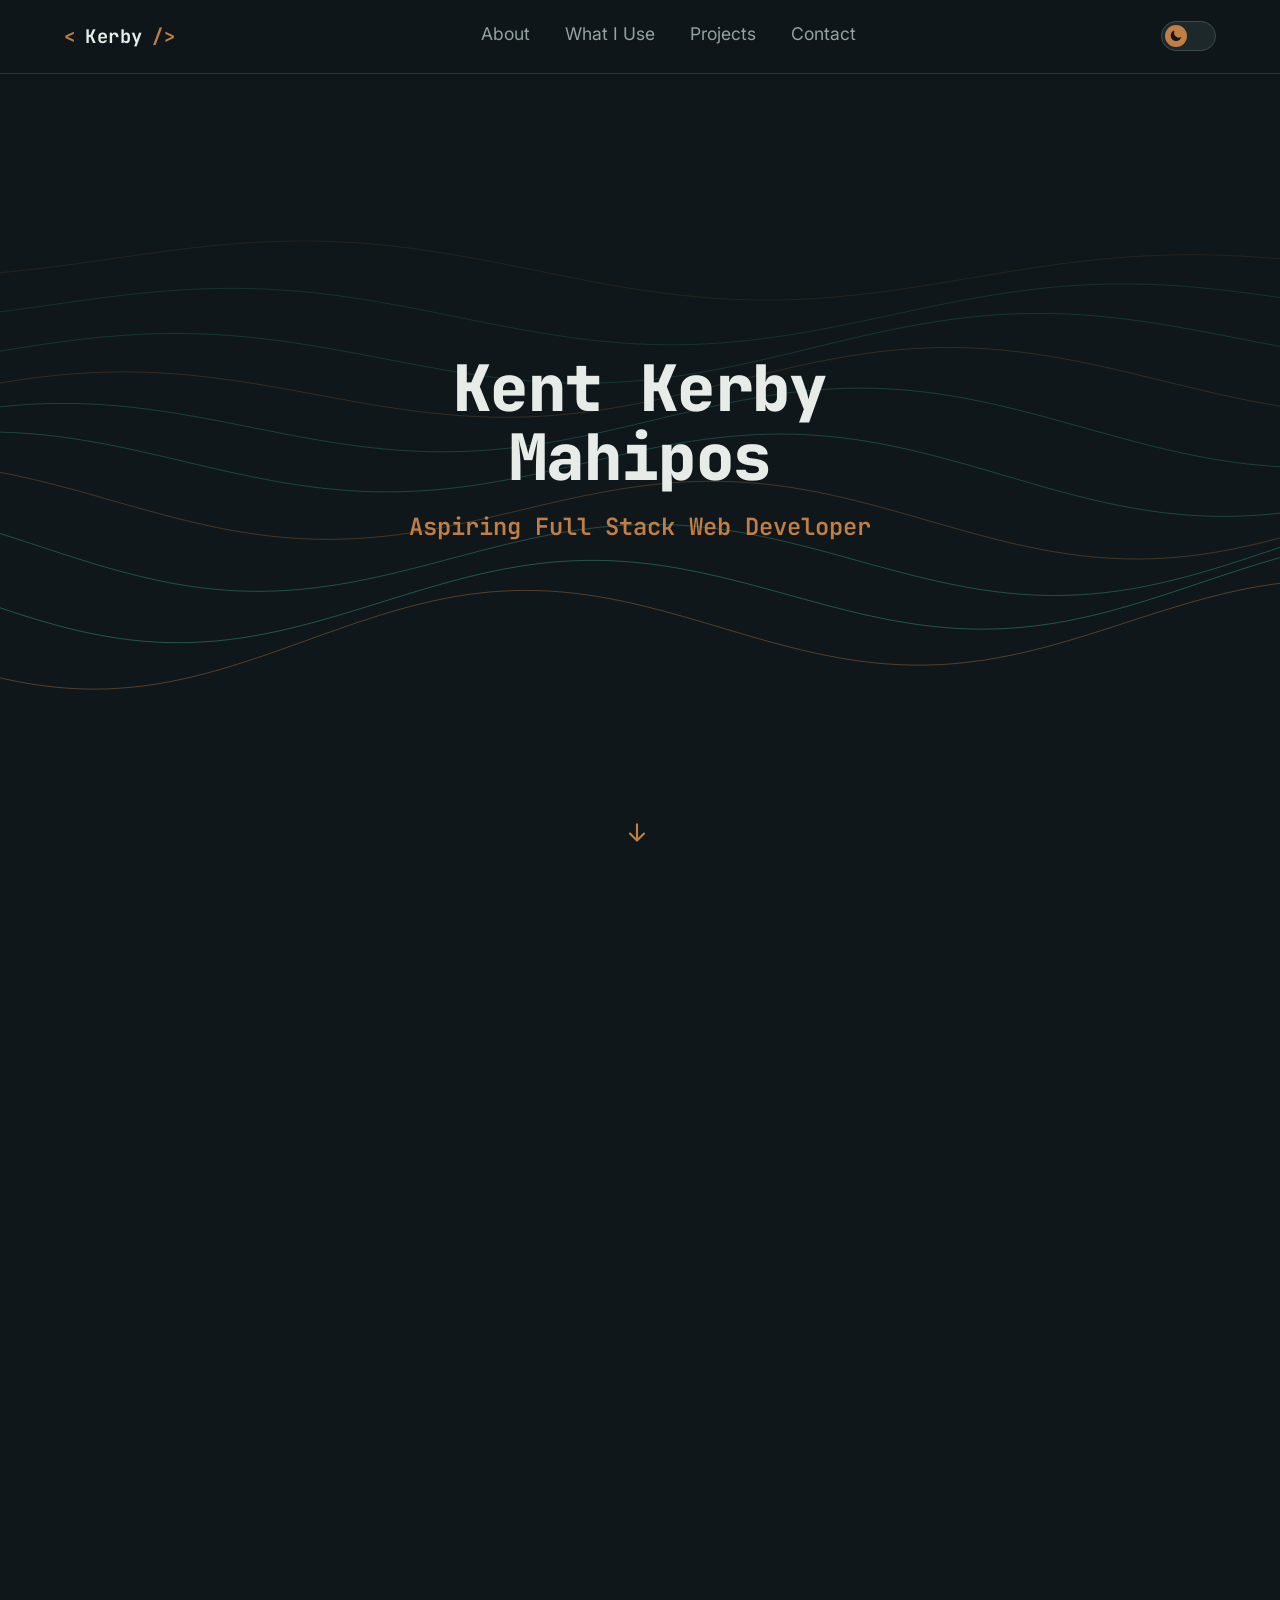
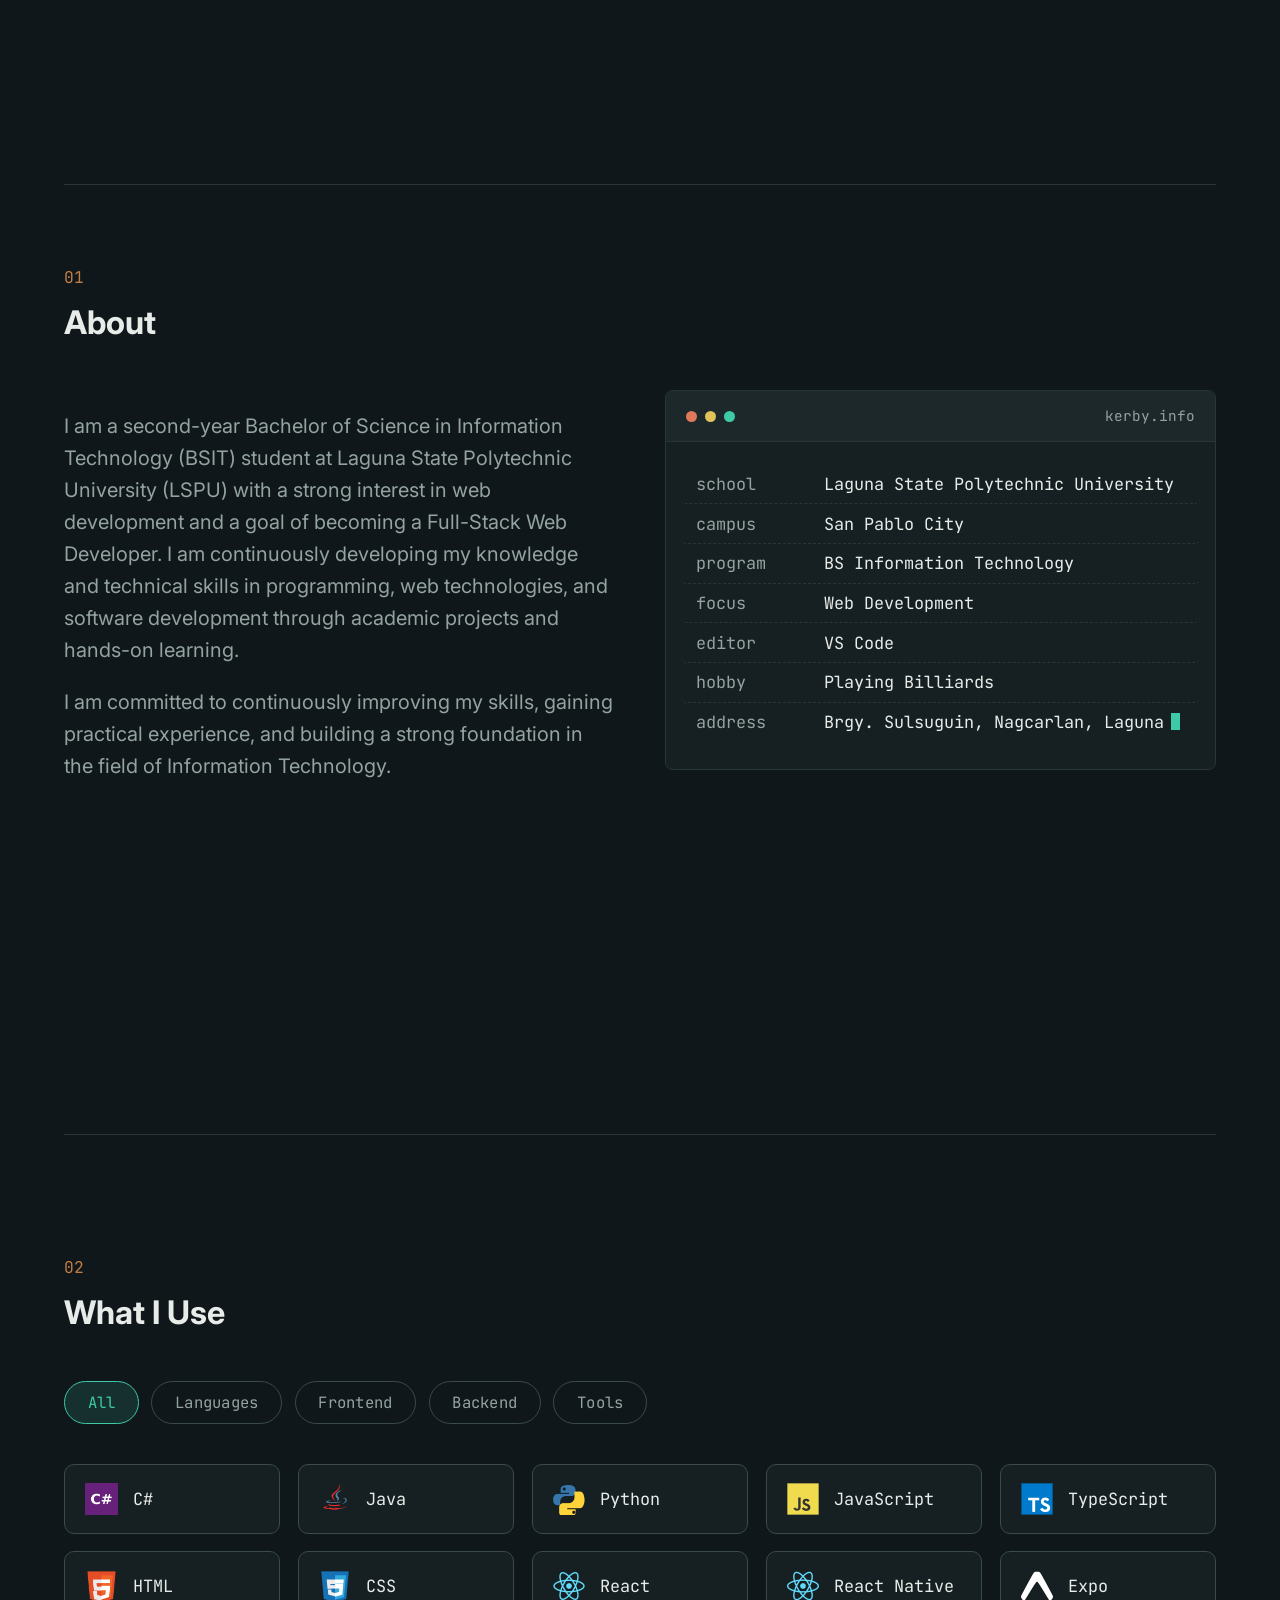
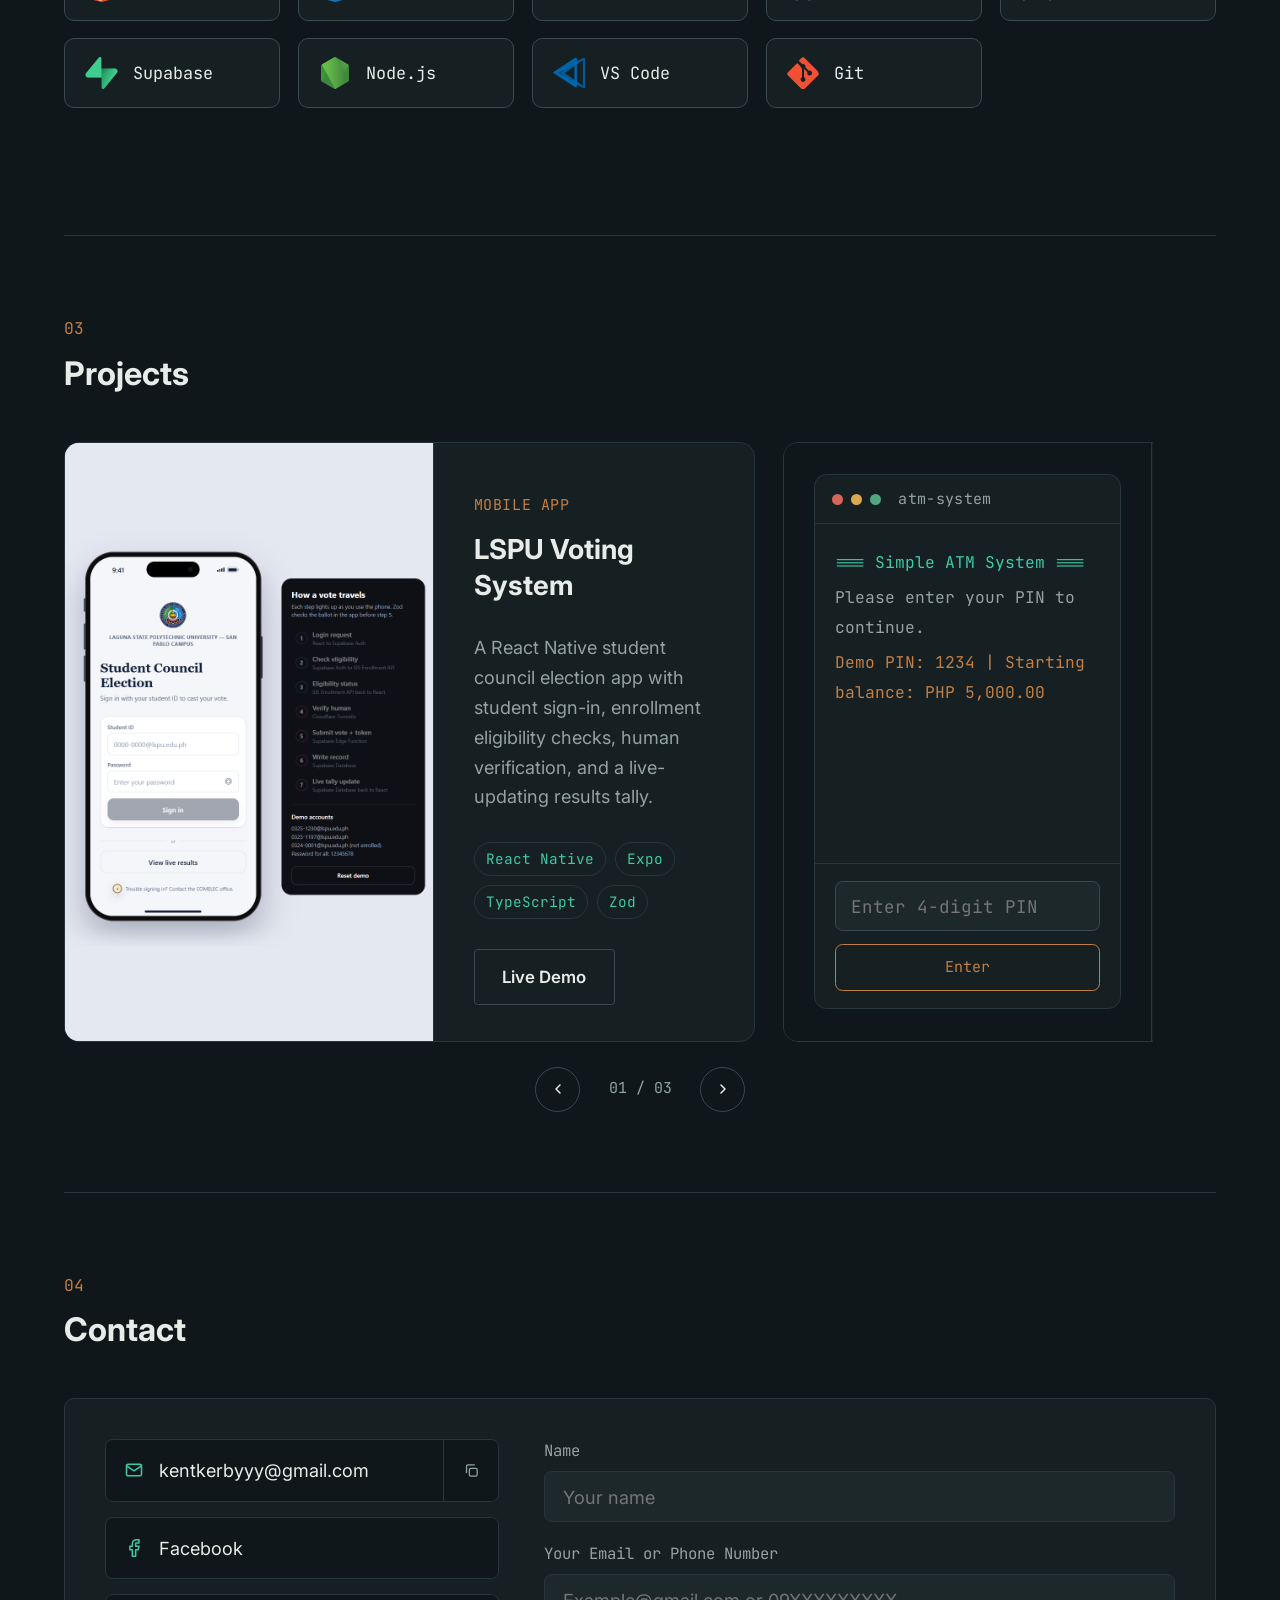
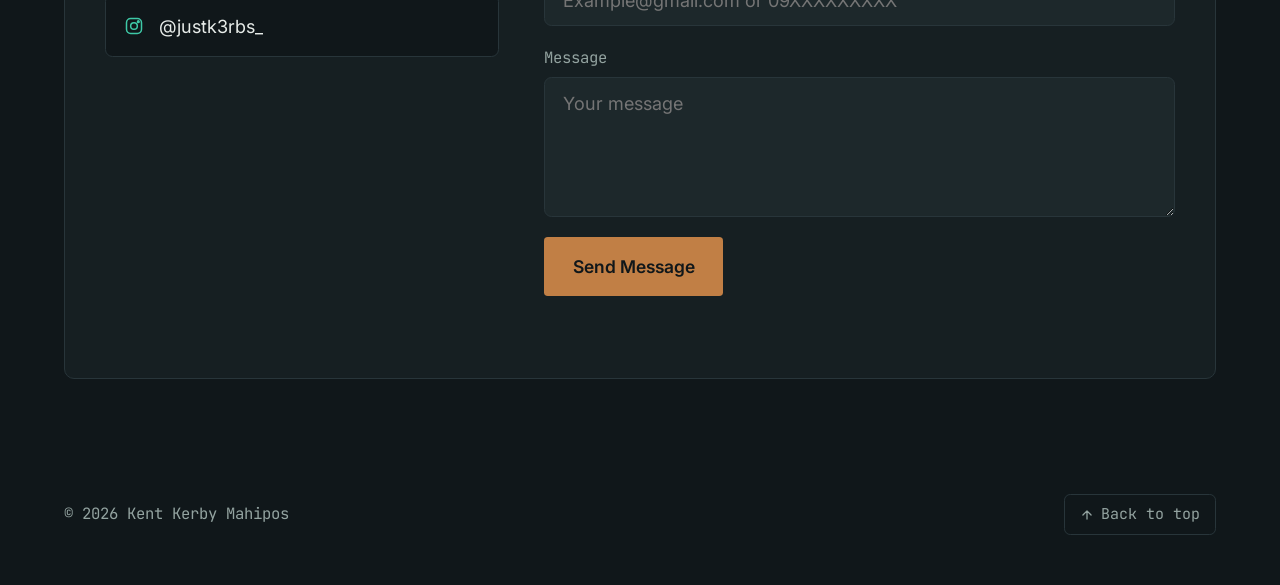
==== commit 6cfbfbb4: "Update About animation, full-bleed voting preview" ====
--- a/index.html
+++ b/index.html
@@ -69,6 +69,7 @@
 <link href="https://fonts.googleapis.com/css2?family=JetBrains+Mono:wght@400;500;700;800&family=Inter:wght@400;500;600;700&display=swap" rel="stylesheet">
 <link rel="stylesheet" href="style.css">
 <link rel="stylesheet" href="projects-spotlight.css">
+<link rel="stylesheet" href="about-me.css">
 <!-- Google Analytics -->
 <script async src="https://www.googletagmanager.com/gtag/js?id=G-0M6BDPG0BV"></script>
 <script>
@@ -81,27 +82,8 @@
 </head>
 <body class="loading">
 
-<!-- Background: shooting stars -->
-<div class="bg-stars" aria-hidden="true">
-  <span class="shooting-star s1"></span>
-  <span class="shooting-star s2"></span>
-  <span class="shooting-star s3"></span>
-  <span class="shooting-star s4"></span>
-  <span class="shooting-star s5"></span>
-  <span class="shooting-star s6"></span>
-  <span class="shooting-star s7"></span>
-  <span class="shooting-star s8"></span>
-  <span class="shooting-star s9"></span>
-  <span class="shooting-star s10"></span>
-  <span class="shooting-star s11"></span>
-  <span class="shooting-star s12"></span>
-  <span class="shooting-star s13"></span>
-  <span class="shooting-star s14"></span>
-  <span class="shooting-star s15"></span>
-  <span class="shooting-star s16"></span>
-  <span class="shooting-star s17"></span>
-  <span class="shooting-star s18"></span>
-</div>
+<!-- Background: flowing waves -->
+<canvas class="bg-waves" id="bgWaves" aria-hidden="true"></canvas>
 
 <!-- Loading screen -->
 <div class="loader-screen" id="loaderScreen">
@@ -145,6 +127,9 @@
     <h1 class="name"><span class="ln">Kent Kerby</span><br><span class="ln">Mahipos</span></h1>
     <p class="role"><span class="ln">Aspiring Full Stack Web Developer</span></p>
   </div>
+  <div class="scroll-cue" id="scrollCue">
+    <svg width="26" height="26" viewBox="0 0 24 24" fill="none" stroke="currentColor" stroke-width="2" stroke-linecap="round" stroke-linejoin="round"><path d="M12 4v15M5.5 12.5 12 19l6.5-6.5"/></svg>
+  </div>
 </div>
 
 <div class="wrap" id="top">
@@ -174,7 +159,7 @@
       </div>
       <div class="photo-frame reveal-item" data-d="1">
         <div class="photo-tilt" id="photoTilt">
-          <img src="assets/img/kerby.jpg" alt="Kent Kerby Mahipos">
+          <img src="assets/img/kerby.jpg" alt="Kent Kerby Mahipos" width="1000" height="1333" decoding="async" fetchpriority="high">
         </div>
         <div class="photo-tag"><span>Hello!</span></div>
       </div>
@@ -272,42 +257,48 @@
       <h2>Contact</h2>
     </div>
     <div class="contact-panel scroll-reveal">
-      <div>
-        <h2 style="font-size:22px;">Let's build something.</h2>
-        <p>Open to student projects, on-the-job training opportunities, and anyone who wants to talk shop about code. Reach out through any of these.</p>
-      </div>
       <div class="contact-links">
-        <a href="mailto:kentkerbyyy@gmail.com">
-          <svg width="16" height="16" viewBox="0 0 24 24" fill="none" stroke="currentColor" stroke-width="1.8"><rect x="3" y="5" width="18" height="14" rx="2"/><path d="M3 7l9 6 9-6"/></svg>
-          kentkerbyyy@gmail.com
-        </a>
-        <a href="https://www.facebook.com/share/19LzSAJg8W/?mibextid=wwXIfr" target="_blank" rel="noopener">
-          <svg width="16" height="16" viewBox="0 0 24 24" fill="none" stroke="currentColor" stroke-width="1.8"><path d="M15 8h2V5h-2a4 4 0 0 0-4 4v2H9v3h2v7h3v-7h2.2l.8-3H14V9a1 1 0 0 1 1-1Z"/></svg>
-          Facebook
-        </a>
-        <a href="https://www.instagram.com/justk3rbs_" target="_blank" rel="noopener">
-          <svg width="16" height="16" viewBox="0 0 24 24" fill="none" stroke="currentColor" stroke-width="1.8"><rect x="3" y="3" width="18" height="18" rx="5"/><circle cx="12" cy="12" r="4"/><circle cx="17.2" cy="6.8" r="1"/></svg>
-          @justk3rbs_
-        </a>
-      </div>
-    </div>
-
-    <form class="contact-form scroll-reveal" id="contactForm" action="https://formspree.io/f/mrpgwega" method="POST">
-      <div class="form-row">
-        <label for="cfName">Name</label>
-        <input type="text" id="cfName" name="name" placeholder="Your name" required>
-      </div>
-      <div class="form-row">
-        <label for="cfContact">Your Email or Phone Number</label>
-        <input type="text" id="cfContact" name="contact" placeholder="Example@gmail.com or 09XXXXXXXXX" required>
-      </div>
-      <div class="form-row">
-        <label for="cfMessage">Message</label>
-        <textarea id="cfMessage" name="message" rows="5" placeholder="Your message" required></textarea>
-      </div>
-      <button type="submit" class="btn btn-solid" id="cfSubmit">Send Message</button>
-      <p class="form-status" id="cfStatus"></p>
-    </form>
+        <div class="contact-item">
+          <a href="mailto:kentkerbyyy@gmail.com" class="contact-link">
+            <span class="ci-icon"><svg width="20" height="20" viewBox="0 0 24 24" fill="none" stroke="currentColor" stroke-width="1.8" stroke-linecap="round" stroke-linejoin="round"><rect x="3" y="5" width="18" height="14" rx="2"/><path d="M3 7l9 6 9-6"/></svg></span>
+            <span class="ci-text">kentkerbyyy@gmail.com</span>
+          </a>
+          <button type="button" class="copy-btn" id="copyEmail" data-email="kentkerbyyy@gmail.com" aria-label="Copy email address" title="Copy email">
+            <svg width="17" height="17" viewBox="0 0 24 24" fill="none" stroke="currentColor" stroke-width="1.8" stroke-linecap="round" stroke-linejoin="round"><rect x="9" y="9" width="11" height="11" rx="2"/><path d="M5 15V6a2 2 0 0 1 2-2h9"/></svg>
+            <span class="copy-tip mono" aria-live="polite">Copied!</span>
+          </button>
+        </div>
+        <div class="contact-item">
+          <a href="https://www.facebook.com/share/19LzSAJg8W/?mibextid=wwXIfr" target="_blank" rel="noopener" class="contact-link">
+            <span class="ci-icon"><svg width="20" height="20" viewBox="0 0 24 24" fill="none" stroke="currentColor" stroke-width="1.8" stroke-linecap="round" stroke-linejoin="round"><path d="M18 2h-3a5 5 0 0 0-5 5v3H7v4h3v8h4v-8h3l1-4h-4V7a1 1 0 0 1 1-1h3z"/></svg></span>
+            <span class="ci-text">Facebook</span>
+          </a>
+        </div>
+        <div class="contact-item">
+          <a href="https://www.instagram.com/justk3rbs_" target="_blank" rel="noopener" class="contact-link">
+            <span class="ci-icon"><svg width="20" height="20" viewBox="0 0 24 24" fill="none" stroke="currentColor" stroke-width="1.8" stroke-linecap="round" stroke-linejoin="round"><rect x="3" y="3" width="18" height="18" rx="5"/><circle cx="12" cy="12" r="4"/><circle cx="17.2" cy="6.8" r="1"/></svg></span>
+            <span class="ci-text">@justk3rbs_</span>
+          </a>
+        </div>
+      </div>
+
+      <form class="contact-form" id="contactForm" action="https://formspree.io/f/mrpgwega" method="POST">
+        <div class="form-row">
+          <label for="cfName">Name</label>
+          <input type="text" id="cfName" name="name" placeholder="Your name" required>
+        </div>
+        <div class="form-row">
+          <label for="cfContact">Your Email or Phone Number</label>
+          <input type="text" id="cfContact" name="contact" placeholder="Example@gmail.com or 09XXXXXXXXX" required>
+        </div>
+        <div class="form-row">
+          <label for="cfMessage">Message</label>
+          <textarea id="cfMessage" name="message" rows="5" placeholder="Your message" required></textarea>
+        </div>
+        <button type="submit" class="btn btn-solid" id="cfSubmit">Send Message</button>
+        <p class="form-status" id="cfStatus"></p>
+      </form>
+    </div>
   </section>
 </div>
 
@@ -325,13 +316,12 @@
 </footer>
 
 <!-- Custom cursor -->
-<div class="cursor-glow"></div>
-<div class="cursor-dot"></div>
-<div class="cursor-ring"></div>
+<canvas class="cursor-orbit-canvas" aria-hidden="true"></canvas>
 <div class="skill-tooltip" id="skillTooltip"></div>
 
 <script src="script.js"></script>
 <script src="projects-spotlight.js" defer></script>
+<script src="about-me.js" defer></script>
 
 </body>
 </html>
--- a/style.css
+++ b/style.css
@@ -18,26 +18,33 @@
   --border: #28353A;
   --border-strong: #3A4A4F;
   --cursor-accent: var(--teal);
-  --cursor-glow-1: 14%;
-  --cursor-glow-2: 5%;
   --tag-color: var(--teal);
   --tag-border: var(--border);
+  --on-copper: #10171A;   /* text on copper fills */
+  --on-teal: #10171A;     /* text on teal fills */
+  --shadow-card: none;
+  --shadow-pop: 0 0.75rem 1.75rem -0.75rem rgba(0, 0, 0, .45);
+  --err: #E0785A;
 }
 html[data-theme="light"] {
-  --bg: #F6F3EC;
+  /* warm paper, deep teal ink, terracotta accents (all text >= 4.5:1) */
+  --bg: #F5F1E8;
   --surface: #FFFFFF;
-  --surface-2: #F0EBDF;
-  --text: #24271F;
-  --muted: #6E7468;
-  --border: #E2DBC9;
-  --border-strong: #CBC1A7;
-  --copper: #AD5A28;
-  --teal: #0C8A73;
+  --surface-2: #EEE8DA;
+  --text: #17201E;
+  --muted: #56615D;
+  --border: #DED7C6;
+  --border-strong: #C6BDA6;
+  --copper: #A04D1C;
+  --teal: #0A7461;
   --cursor-accent: #0C8A73;
-  --cursor-glow-1: 42%;
-  --cursor-glow-2: 20%;
-  --tag-color: #0A6E5C;
-  --tag-border: #B8D4CC;
+  --tag-color: #0A6A58;
+  --tag-border: #AFCFC6;
+  --on-copper: #FFF9F1;
+  --on-teal: #F2FFFB;
+  --shadow-card: 0 1px 2px rgba(70, 52, 24, .06), 0 0.625rem 1.75rem -1rem rgba(70, 52, 24, .22);
+  --shadow-pop: 0 0.875rem 1.875rem -0.875rem rgba(70, 52, 24, .38);
+  --err: #B83C22;
 }
 
 /* Reset / base */
@@ -56,7 +63,7 @@
 body.loading { overflow: hidden; }
 a { color: inherit; }
 img { max-width: 100%; height: auto; }
-::selection { background: var(--copper); color: #10171A; }
+::selection { background: var(--copper); color: var(--on-copper); }
 
 .mono { font-family: 'JetBrains Mono', monospace; }
 .wrap { width: 100%; max-width: 100rem; margin: 0 auto; padding: 0 5vw; }
@@ -108,57 +115,8 @@
 @keyframes grid-drift { from { background-position: 0 0; } to { background-position: 7.5rem 5.625rem; } }
 @media (prefers-reduced-motion: reduce) { .bg-grid { animation: none; } }
 
-/* Shooting stars */
-.bg-stars { position: fixed; inset: 0; z-index: -1; overflow: hidden; pointer-events: none; }
-.shooting-star {
-  position: absolute;
-  height: 0.125rem;
-  background: linear-gradient(to right, transparent, var(--teal));
-  border-radius: 0.125rem;
-  box-shadow: 0 0 0.375rem var(--teal);
-  opacity: 0;
-  transform-origin: left center;
-  animation: shoot linear infinite;
-}
-@keyframes shoot {
-  0%   { transform: rotate(var(--ang)) translateX(0); opacity: 0; }
-  4%   { opacity: 1; }
-  22%  { opacity: 1; }
-  32%  { transform: rotate(var(--ang)) translateX(var(--dist)); opacity: 0; }
-  100% { transform: rotate(var(--ang)) translateX(var(--dist)); opacity: 0; }
-}
-.s1  { top: 8%;  left: 70%; width: 6.875rem; --ang: 150deg; --dist: 41.25rem; animation-duration: 5.5s; animation-delay: 0s;   }
-.s2  { top: 18%; left: 30%; width: 5.625rem;  --ang: 160deg; --dist: 37.5rem; animation-duration: 7s;   animation-delay: 1.4s; }
-.s3  { top: 4%;  left: 90%; width: 8.125rem; --ang: 145deg; --dist: 46.25rem; animation-duration: 6.2s; animation-delay: 2.8s; }
-.s4  { top: 35%; left: 55%; width: 5rem;  --ang: 155deg; --dist: 35rem; animation-duration: 8s;   animation-delay: 0.6s; }
-.s5  { top: 12%; left: 15%; width: 6.25rem; --ang: 165deg; --dist: 38.75rem; animation-duration: 6.8s; animation-delay: 4s;   }
-.s6  { top: 45%; left: 80%; width: 5.9375rem;  --ang: 150deg; --dist: 36.25rem; animation-duration: 9s;   animation-delay: 2s;   }
-.s7  { top: 2%;  left: 50%; width: 7.1875rem; --ang: 140deg; --dist: 42.5rem; animation-duration: 5s;   animation-delay: 5.2s; }
-.s8  { top: 25%; left: 5%;  width: 5.3125rem;  --ang: 158deg; --dist: 36.875rem; animation-duration: 7.5s; animation-delay: 3.4s; }
-.s9  { top: 55%; left: 20%; width: 6.5625rem; --ang: 152deg; --dist: 39.375rem; animation-duration: 6.4s; animation-delay: 0.9s; }
-.s10 { top: 60%; left: 65%; width: 5.625rem;  --ang: 162deg; --dist: 36.25rem; animation-duration: 8.4s; animation-delay: 5.6s; }
-.s11 { top: 15%; left: 45%; width: 7.5rem; --ang: 144deg; --dist: 43.75rem; animation-duration: 5.8s; animation-delay: 2.2s; }
-.s12 { top: 70%; left: 10%; width: 5.9375rem;  --ang: 156deg; --dist: 38.125rem; animation-duration: 7.1s; animation-delay: 4.6s; }
-.s13 { top: 38%; left: 88%; width: 6.25rem; --ang: 148deg; --dist: 40rem; animation-duration: 6.6s; animation-delay: 1.1s; }
-.s14 { top: 5%;  left: 22%; width: 5rem;  --ang: 163deg; --dist: 35.625rem; animation-duration: 9.2s; animation-delay: 3.8s; }
-.s15 { top: 48%; left: 38%; width: 7.1875rem; --ang: 146deg; --dist: 42.5rem; animation-duration: 5.2s; animation-delay: 6.4s; }
-.s16 { top: 80%; left: 50%; width: 5.625rem;  --ang: 157deg; --dist: 36.875rem; animation-duration: 7.8s; animation-delay: 2.6s; }
-.s17 { top: 30%; left: 75%; width: 6.5625rem; --ang: 150deg; --dist: 40.625rem; animation-duration: 6.9s; animation-delay: 0.3s; }
-.s18 { top: 65%; left: 92%; width: 5.9375rem;  --ang: 161deg; --dist: 37.5rem; animation-duration: 8.7s; animation-delay: 4.2s; }
-.s19 { top: 2%;  left: 60%; width: 6.25rem; --ang: 35deg; --dist: 38.75rem; animation-duration: 6.3s; animation-delay: 0.5s; }
-.s20 { top: 8%;  left: 75%; width: 5.625rem;  --ang: 28deg; --dist: 36.25rem; animation-duration: 7.4s; animation-delay: 2.1s; }
-.s21 { top: 0%;  left: 85%; width: 7.5rem; --ang: 40deg; --dist: 41.25rem; animation-duration: 5.6s; animation-delay: 4.3s; }
-.s22 { top: 15%; left: 65%; width: 5.9375rem;  --ang: 32deg; --dist: 37.5rem; animation-duration: 8.1s; animation-delay: 1.6s; }
-.s23 { top: 5%;  left: 92%; width: 6.5625rem; --ang: 45deg; --dist: 40rem; animation-duration: 6.9s; animation-delay: 3.2s; }
-.s24 { top: 20%; left: 58%; width: 5.3125rem;  --ang: 26deg; --dist: 35rem; animation-duration: 9.4s; animation-delay: 5.4s; }
-.s25 { top: 10%; left: 70%; width: 6.875rem; --ang: 38deg; --dist: 39.375rem; animation-duration: 5.9s; animation-delay: 0.9s; }
-.s26 { top: 0%;  left: 95%; width: 5.625rem;  --ang: 42deg; --dist: 37.5rem; animation-duration: 7.7s; animation-delay: 2.8s; }
-.s27 { top: 25%; left: 80%; width: 6.25rem; --ang: 30deg; --dist: 36.25rem; animation-duration: 6.5s; animation-delay: 4.8s; }
-.s28 { top: 12%; left: 55%; width: 7.1875rem; --ang: 36deg; --dist: 40.625rem; animation-duration: 8.6s; animation-delay: 1.2s; }
-@media (prefers-reduced-motion: reduce) { .shooting-star { animation: none; opacity: 0; } }
-@media (max-width: 820px) {
-  .shooting-star { --ang: 155deg; --dist: 21.25rem; width: 6.25rem; }
-}
+/* Background: flowing waves (drawn on a canvas by script.js) */
+.bg-waves { position: fixed; inset: 0; width: 100%; height: 100%; z-index: -1; pointer-events: none; }
 
 /* Header / nav */
 header {
@@ -199,7 +157,8 @@
   transition: transform .2s ease, background .2s ease;
 }
 html[data-theme="light"] .themebtn .knob { transform: translateX(1.25rem); background: var(--teal); }
-.themebtn .knob svg { display: none; width: 0.6875rem; height: 0.6875rem; color: #10171A; }
+.themebtn .knob svg { display: none; width: 0.6875rem; height: 0.6875rem; color: var(--on-copper); }
+html[data-theme="light"] .themebtn .knob svg { color: var(--on-teal); }
 html[data-theme="dark"] .themebtn .knob .icon-moon { display: block; }
 html[data-theme="light"] .themebtn .knob .icon-sun { display: block; }
 .navtoggle { display: none; background: none; border: none; color: var(--text); cursor: pointer; }
@@ -226,6 +185,17 @@
 .intro-center .role { justify-content: center; margin: 0 auto; width: fit-content; }
 .intro-center .role::before { display: none; }
 .hero-heading { opacity: 0; will-change: opacity; }
+/* Scroll cue: a bobbing arrow at the bottom of the intro screen */
+.scroll-cue {
+  position: absolute; left: 50%; bottom: calc(2.25rem + env(safe-area-inset-bottom, 0px));
+  margin-left: -0.8125rem; color: var(--copper);
+  animation: cue-bob 1.8s ease-in-out infinite;
+}
+@keyframes cue-bob {
+  0%, 100% { transform: translateY(0); opacity: .55; }
+  50%      { transform: translateY(0.625rem); opacity: 1; }
+}
+@media (prefers-reduced-motion: reduce) { .scroll-cue { animation: none; } }
 /* Each line of the name/role is its own box so the intro can glide line-by-line
    and land exactly on top of the real heading. */
 .name .ln, .role .ln { display: inline-block; }
@@ -242,9 +212,8 @@
 /* Scroll reveal */
 .scroll-reveal {
   opacity: 0;
-  transform: translateY(1.5rem);
-  transition: opacity .6s ease, transform .6s ease;
-  will-change: opacity, transform;
+  transform: translateY(1rem);
+  transition: opacity .45s ease-out, transform .45s ease-out;
 }
 .scroll-reveal.visible { opacity: 1; transform: none; }
 @media (prefers-reduced-motion: reduce) {
@@ -299,7 +268,7 @@
   transition: transform .12s ease, opacity .15s ease;
 }
 .btn:hover { transform: translateY(-1px); }
-.btn-solid { background: var(--copper); color: #10171A; }
+.btn-solid { background: var(--copper); color: var(--on-copper); }
 .btn-solid:hover { opacity: .9; }
 
 /* Outline button: border turns teal and a soft shine sweeps across on hover */
@@ -455,7 +424,7 @@
 .skill-card:hover {
   transform: translateY(-0.25rem) scale(1.04);
   border-color: var(--copper);
-  box-shadow: 0 0.625rem 1.5rem -0.75rem rgba(0, 0, 0, .4);
+  box-shadow: var(--shadow-pop);
   background: var(--surface-2);
 }
 .skill-card img { flex-shrink: 0; width: 1.625rem; height: 1.625rem; object-fit: contain; transition: transform .2s ease; }
@@ -473,7 +442,7 @@
   padding: 0.75rem 0.9375rem; border: 1px solid var(--border-strong); border-radius: 0.5rem;
   background: var(--surface);
   font-family: 'Inter', sans-serif; font-size: 0.7812rem; line-height: 1.5; color: var(--muted);
-  box-shadow: 0 0.75rem 1.75rem -0.75rem rgba(0, 0, 0, .45);
+  box-shadow: var(--shadow-pop);
   opacity: 0; pointer-events: none;
   transform: translate(-50%, calc(-100% - 0.75rem));
   transition: opacity .15s ease, transform .15s ease;
@@ -500,14 +469,14 @@
 .proj-card:hover {
   border-color: var(--copper);
   transform: translateY(-0.25rem);
-  box-shadow: 0 0.875rem 1.75rem -0.875rem rgba(0, 0, 0, .45);
+  box-shadow: var(--shadow-pop);
   background: var(--surface-2);
 }
 .card-demo-badge {
   position: absolute; top: 1rem; right: 1rem;
   display: inline-flex; align-items: center; gap: 0.25rem;
   padding: 0.3125rem 0.625rem; border-radius: 1.25rem;
-  background: var(--teal); color: #10171A;
+  background: var(--teal); color: var(--on-teal);
   font-family: 'JetBrains Mono', monospace; font-size: 0.6875rem; font-weight: 700;
   text-decoration: none;
   opacity: 0; transform: translateY(-0.375rem);
@@ -574,7 +543,7 @@
   overflow: hidden; opacity: 0; transform: translateY(0.25rem);
   transition: opacity .15s ease, transform .15s ease;
   pointer-events: none; z-index: 500;
-  box-shadow: 0 1rem 2.125rem rgba(0,0,0,.35);
+  box-shadow: var(--shadow-pop);
 }
 .card-preview.show { opacity: 1; transform: translateY(0); }
 .card-preview .cp-titlebar {
@@ -645,26 +614,44 @@
 
 /* Contact */
 .contact-panel {
-  display: grid; grid-template-columns: 1.2fr .8fr; align-items: center; gap: 1.875rem;
-  padding: 2.5rem; border: 1px solid var(--border); border-radius: 0.5rem;
+  display: grid; grid-template-columns: minmax(0, 1fr) minmax(0, 1.6fr); align-items: start; gap: 2.25rem;
+  padding: 2rem; border: 1px solid var(--border); border-radius: 0.5rem;
   background: var(--surface);
 }
-.contact-panel h2 { margin-bottom: 0.625rem; }
-.contact-panel p { max-width: 44ch; margin: 0; color: var(--muted); }
 .contact-links { display: flex; flex-direction: column; gap: 0.75rem; }
-.contact-links a {
-  display: flex; align-items: center; gap: 0.75rem;
-  padding: 0.625rem 0.875rem; border: 1px solid var(--border); border-radius: 0.375rem;
-  text-decoration: none; color: var(--text); font-size: 0.9062rem;
-  transition: .15s ease;
-}
-.contact-links a:hover { border-color: var(--copper); color: var(--copper); }
-
-.contact-form {
-  grid-column: 1 / -1;
-  display: flex; flex-direction: column; gap: 1rem;
-  margin-top: 0.5rem; padding-top: 1.75rem; border-top: 1px solid var(--border);
-}
+.contact-item {
+  display: flex; align-items: center;
+  border: 1px solid var(--border); border-radius: 0.375rem; background: var(--bg);
+  transition: border-color .15s ease;
+}
+.contact-item:hover, .contact-item:focus-within { border-color: var(--copper); }
+.contact-link {
+  flex: 1; min-width: 0; display: flex; align-items: center; gap: 0.75rem;
+  padding: 0.8125rem 0.875rem; text-decoration: none; color: var(--text); font-size: 0.9062rem;
+  transition: color .15s ease;
+}
+.contact-item:hover .contact-link { color: var(--copper); }
+.ci-icon { display: inline-flex; flex-shrink: 0; color: var(--teal); transition: color .15s ease; }
+.contact-item:hover .ci-icon { color: var(--copper); }
+.ci-text { overflow: hidden; text-overflow: ellipsis; white-space: nowrap; }
+.copy-btn {
+  position: relative; flex-shrink: 0; align-self: stretch; width: 2.75rem;
+  display: inline-flex; align-items: center; justify-content: center;
+  background: none; border: 0; border-left: 1px solid var(--border); color: var(--muted);
+  transition: color .15s ease;
+}
+.copy-btn:hover { color: var(--copper); }
+.copy-btn.copied { color: var(--teal); }
+.copy-tip {
+  position: absolute; right: 0; bottom: calc(100% + 0.5rem);
+  padding: 0.25rem 0.5rem; border: 1px solid var(--border); border-radius: 0.25rem;
+  background: var(--surface-2); color: var(--teal); font-size: 0.7188rem; white-space: nowrap;
+  opacity: 0; transform: translateY(0.25rem); pointer-events: none;
+  transition: opacity .15s ease, transform .15s ease;
+}
+.copy-btn.copied .copy-tip { opacity: 1; transform: none; }
+
+.contact-form { display: flex; flex-direction: column; gap: 1rem; margin: 0; }
 .form-row { display: flex; flex-direction: column; gap: 0.375rem; }
 .form-row label { font-family: 'JetBrains Mono', monospace; font-size: 0.7812rem; color: var(--muted); }
 .form-row input, .form-row textarea {
@@ -680,7 +667,7 @@
 .contact-form .btn { align-self: flex-start; font: inherit; font-family: 'Inter', sans-serif; font-weight: 600; font-size: 0.875rem; }
 .form-status { margin: 0; min-height: 1.125rem; font-family: 'JetBrains Mono', monospace; font-size: 0.8125rem; }
 .form-status.ok { color: var(--teal); }
-.form-status.err { color: #E0785A; }
+.form-status.err { color: var(--err); }
 
 /* Footer */
 footer {
@@ -768,39 +755,12 @@
   body { cursor: none; }
   *, *::before, *::after { cursor: none !important; }
 }
-.cursor-dot, .cursor-ring, .cursor-glow { will-change: transform; }
-.cursor-dot {
-  position: fixed; top: 0; left: 0; z-index: 9999;
-  width: 0.375rem; height: 0.375rem; border-radius: 50%;
-  background: var(--cursor-accent);
-  pointer-events: none; transform: translate(-50%, -50%);
-}
-.cursor-ring {
-  position: fixed; top: 0; left: 0; z-index: 9998;
-  width: 2.125rem; height: 2.125rem; border-radius: 50%;
-  border: 0.0938rem solid var(--cursor-accent);
-  pointer-events: none; transform: translate(-50%, -50%);
-  transition: width .2s ease, height .2s ease, background .2s ease, border-color .2s ease;
-}
-.cursor-ring.hovering {
-  width: 3.125rem; height: 3.125rem;
-  border-color: var(--copper);
-  background: color-mix(in srgb, var(--copper) 10%, transparent);
-}
-html[data-theme="light"] .cursor-ring { border-width: 0.125rem; box-shadow: 0 1px 0.1875rem color-mix(in srgb, var(--cursor-accent) 35%, transparent); }
-html[data-theme="light"] .cursor-ring.hovering { box-shadow: 0 1px 0.25rem color-mix(in srgb, var(--copper) 40%, transparent); }
-.cursor-glow {
-  position: fixed; top: 0; left: 0; z-index: 9997;
-  width: 37.5rem; height: 37.5rem; border-radius: 50%;
-  pointer-events: none; transform: translate(-50%, -50%);
-  background: radial-gradient(circle,
-    color-mix(in srgb, var(--cursor-accent) var(--cursor-glow-1), transparent) 0%,
-    color-mix(in srgb, var(--cursor-accent) var(--cursor-glow-2), transparent) 45%,
-    transparent 75%);
-  transition: opacity .3s ease;
+.cursor-orbit-canvas {
+  position: fixed; top: 0; left: 0; width: 100%; height: 100%;
+  z-index: 9999; pointer-events: none;
 }
 @media (max-width: 900px) {
-  .cursor-dot, .cursor-ring, .cursor-glow { display: none; }
+  .cursor-orbit-canvas { display: none; }
   body { cursor: auto; }
 }
 
@@ -838,4 +798,35 @@
   .edu-school { font-size: 0.9062rem; }
   .proj-card p { font-size: 0.9688rem; line-height: 1.6; }
   .modal-panel p { font-size: 0.9688rem; line-height: 1.6; }
+}
+
+/* Cards get a soft lift. Only visible in light mode; dark mode keeps them flat. */
+.skill-card, .proj-card, .sysinfo, .contact-panel, .photo-frame, .spotlight-slide { box-shadow: var(--shadow-card); }
+
+/* ===== Light theme polish ===== */
+html[data-theme="light"] body {
+  background:
+    radial-gradient(60rem 38rem at 88% -8%, rgba(10, 116, 97, .09), transparent 62%),
+    radial-gradient(52rem 36rem at -6% 34%, rgba(160, 77, 28, .075), transparent 62%),
+    var(--bg);
+  background-attachment: fixed;
+}
+html[data-theme="light"] header {
+  background: color-mix(in srgb, var(--bg) 78%, transparent);
+  -webkit-backdrop-filter: blur(0.75rem); backdrop-filter: blur(0.75rem);
+}
+html[data-theme="light"] .btn-solid { box-shadow: 0 0.5rem 1.125rem -0.5rem rgba(160, 77, 28, .65); }
+html[data-theme="light"] .btn-outline,
+html[data-theme="light"] .social-row a,
+html[data-theme="light"] .skills-pill,
+html[data-theme="light"] .back-to-top { background: var(--surface); }
+html[data-theme="light"] .skills-pill.active { background: color-mix(in srgb, var(--teal) 12%, #fff); }
+html[data-theme="light"] .tag { background: color-mix(in srgb, var(--teal) 7%, #fff); }
+html[data-theme="light"] .form-row input,
+html[data-theme="light"] .form-row textarea { background: #FFFFFF; border-color: var(--border-strong); }
+html[data-theme="light"] .contact-item { background: var(--surface); }
+html[data-theme="light"] .photo-frame::before {
+  box-shadow:
+    0 0 0 1px color-mix(in srgb, var(--teal) 28%, transparent),
+    0 1rem 2.25rem -1rem color-mix(in srgb, var(--teal) 40%, transparent);
 }
--- a/projects-spotlight.css
+++ b/projects-spotlight.css
@@ -3,6 +3,9 @@
 
 .spotlight-viewport {
   overflow: hidden;
+  /* room for the card shadow (light mode) without moving anything */
+  padding: 0.25rem 0 1.75rem;
+  margin: -0.25rem 0 -1.75rem;
 }
 
 .spotlight-track {
@@ -182,7 +185,7 @@
   padding: 0.5rem;
   margin-top: 0.25rem;
 }
-.mock-phone-btn.primary { background: var(--copper); color: #1a1208; }
+.mock-phone-btn.primary { background: var(--copper); color: var(--on-copper); }
 .mock-phone-btn.ghost { border: 1px solid var(--border-strong); color: var(--text); margin-top: 0.4375rem; }
 
 .spotlight-info {
@@ -283,7 +286,9 @@
    proportions (never stretched) and the box matches the picture's background. */
 .mock-shot { position: relative; flex: 1; min-height: 0; background: #E4E8F1; }
 .mock-shot img { position: absolute; inset: 0; width: 100%; height: 100%; object-fit: contain; display: block; }
-.spotlight-code:has(.mock-shot) { max-height: none; }
+.spotlight-code:has(.mock-shot) { max-height: none; padding: 0; }
+/* Full-bleed: the picture fills the whole left half of the card (no padding, border or rounded frame) */
+.mockwin:has(.mock-shot) { border: 0; border-radius: 0; background: #E4E8F1; }
 
 /* Desktop: show the current project plus only the picture of the next one.
    The viewport is cut right where the next card's picture column ends, so none
@@ -293,5 +298,24 @@
 }
 
 @media (max-width: 860px) {
-  .mock-shot { flex: none; aspect-ratio: 984 / 1018; }
-}+  .mock-shot { flex: none; aspect-ratio: 872 / 1018; }
+}
+
+/* "Coming soon" teaser card after the last project (not counted, not navigable) */
+.spotlight-slide.is-teaser { border-style: dashed; pointer-events: none; }
+.mock-soon { display: flex; align-items: center; justify-content: center; text-align: center; }
+.mock-soon .mock-line { font-size: 0.9375rem; margin: 0; }
+.mock-cursor {
+  display: inline-block;
+  width: 0.4375rem;
+  height: 0.9375rem;
+  margin-left: 0.375rem;
+  vertical-align: -0.1875rem;
+  background: var(--teal);
+  animation: mockBlink 1s steps(1) infinite;
+}
+@keyframes mockBlink { 50% { opacity: 0; } }
+
+/* Light theme */
+html[data-theme="light"] .spotlight-nav button { background: var(--surface); box-shadow: var(--shadow-card); }
+html[data-theme="light"] .mock-controls input { background: var(--surface-2); }
--- a/about-me.css
+++ b/about-me.css
@@ -0,0 +1,146 @@
+/* About section animations
+   1) Reading fill: the About paragraphs light up word by word.
+   2) Education timeline: the line draws itself and each level appears as it arrives.
+   3) kerby.info panel: row highlight on hover.
+   Linked AFTER style.css so it overrides the old timeline styles. */
+
+/* 1) Reading fill (the .rf-w spans are created by about-me.js) */
+.rf-w { opacity: .3; }
+/* The text loops together with the timeline (same 10.6s cycle, same eduFade keyframes):
+   words fill in one by one, hold, fade out quickly, then about-me.js resets the words
+   while the paragraphs are hidden and the fill starts again. */
+.about-text.visible > p { animation: eduFade 10.6s linear 1.4s infinite both; }
+.about-text.visible:not(.rf-reset) .rf-w {
+  animation: rfFill .7s ease-out forwards;
+  animation-delay: calc(var(--i) * 65ms + 300ms);
+}
+@keyframes rfFill { to { opacity: 1; } }
+
+/* 2) Education timeline: line draw, on a slow loop.
+   One cycle = 10.6s: the line draws level by level (slow, same pace as before),
+   holds, then fades out QUICKLY (0.35s) and comes right back (~0.25s pause).
+   To change the draw speed, edit the keyframe percentages; to change the fade-out
+   speed, edit the eduFade keyframes. If you change the cycle length, change every "10.6s" below. */
+.edu-item { opacity: 0; }
+.edu-dot { transform: scale(0); }
+.edu-item::before { transform: scaleX(0); transform-origin: left center; }
+
+.about-text.visible .edu-timeline { animation: eduFade 10.6s linear 1.4s infinite both; }
+.about-text.visible .edu-item:nth-child(1) { animation: eduItem1 10.6s linear 1.4s infinite both; }
+.about-text.visible .edu-item:nth-child(2) { animation: eduItem2 10.6s linear 1.4s infinite both; }
+.about-text.visible .edu-item:nth-child(3) { animation: eduItem3 10.6s linear 1.4s infinite both; }
+.about-text.visible .edu-item:nth-child(1) .edu-dot { animation: eduDot1 10.6s linear 1.4s infinite both; }
+.about-text.visible .edu-item:nth-child(2) .edu-dot { animation: eduDot2 10.6s linear 1.4s infinite both; }
+.about-text.visible .edu-item:nth-child(3) .edu-dot { animation: eduDot3 10.6s linear 1.4s infinite both; }
+.about-text.visible .edu-item:nth-child(1)::before { animation: eduLine1 10.6s linear 1.4s infinite both; }
+.about-text.visible .edu-item:nth-child(2)::before { animation: eduLine2 10.6s linear 1.4s infinite both; }
+
+@keyframes eduFade {
+  0%, 94.34% { opacity: 1; }
+  97.64%, 99.91% { opacity: 0; }
+  100% { opacity: 1; }
+}
+@keyframes eduItem1 {
+  0%, 0.00% { opacity: 0; transform: translateY(0.5rem); }
+  6.60%, 97.64% { opacity: 1; transform: none; }
+  97.74%, 100% { opacity: 0; transform: translateY(0.5rem); }
+}
+@keyframes eduDot1 {
+  0%, 0.00% { transform: scale(0); }
+  3.30% { transform: scale(1.5); }
+  5.66%, 97.64% { transform: scale(1); }
+  97.74%, 100% { transform: scale(0); }
+}
+@keyframes eduItem2 {
+  0%, 21.70% { opacity: 0; transform: translateY(0.5rem); }
+  28.30%, 97.64% { opacity: 1; transform: none; }
+  97.74%, 100% { opacity: 0; transform: translateY(0.5rem); }
+}
+@keyframes eduDot2 {
+  0%, 21.70% { transform: scale(0); }
+  25.00% { transform: scale(1.5); }
+  27.36%, 97.64% { transform: scale(1); }
+  97.74%, 100% { transform: scale(0); }
+}
+@keyframes eduItem3 {
+  0%, 43.40% { opacity: 0; transform: translateY(0.5rem); }
+  50.00%, 97.64% { opacity: 1; transform: none; }
+  97.74%, 100% { opacity: 0; transform: translateY(0.5rem); }
+}
+@keyframes eduDot3 {
+  0%, 43.40% { transform: scale(0); }
+  46.70% { transform: scale(1.5); }
+  49.06%, 97.64% { transform: scale(1); }
+  97.74%, 100% { transform: scale(0); }
+}
+@keyframes eduLine1 {
+  0%, 6.60% { transform: scaleX(0); background: var(--teal); }
+  20.19% { transform: scaleX(1); background: var(--teal); }
+  27.36%, 97.64% { transform: scaleX(1); background: var(--border-strong); }
+  97.74%, 100% { transform: scaleX(0); background: var(--teal); }
+}
+@keyframes eduLineY1 {
+  0%, 6.60% { transform: scaleY(0); background: var(--teal); }
+  20.19% { transform: scaleY(1); background: var(--teal); }
+  27.36%, 97.64% { transform: scaleY(1); background: var(--border-strong); }
+  97.74%, 100% { transform: scaleY(0); background: var(--teal); }
+}
+@keyframes eduLine2 {
+  0%, 28.30% { transform: scaleX(0); background: var(--teal); }
+  41.89% { transform: scaleX(1); background: var(--teal); }
+  49.06%, 97.64% { transform: scaleX(1); background: var(--border-strong); }
+  97.74%, 100% { transform: scaleX(0); background: var(--teal); }
+}
+@keyframes eduLineY2 {
+  0%, 28.30% { transform: scaleY(0); background: var(--teal); }
+  41.89% { transform: scaleY(1); background: var(--teal); }
+  49.06%, 97.64% { transform: scaleY(1); background: var(--border-strong); }
+  97.74%, 100% { transform: scaleY(0); background: var(--teal); }
+}
+
+@media (max-width: 820px) {
+  .edu-item::before { transform: scaleY(0); transform-origin: top center; }
+  .about-text.visible .edu-item:nth-child(1)::before { animation: eduLineY1 10.6s linear 1.4s infinite both; }
+  .about-text.visible .edu-item:nth-child(2)::before { animation: eduLineY2 10.6s linear 1.4s infinite both; }
+}
+
+/* 3) kerby.info: row highlight on hover */
+.sysinfo .row {
+  position: relative;
+  margin: 0 -0.75rem;
+  padding: 0.3125rem 0.75rem;
+  border-radius: 0.25rem;
+  transition: background-color .2s ease;
+}
+.sysinfo .row::before {
+  content: "";
+  position: absolute;
+  left: 0; top: 0.25rem; bottom: 0.25rem;
+  width: 0.125rem;
+  border-radius: 0.0625rem;
+  background: var(--teal);
+  transform: scaleY(0);
+  transition: transform .2s ease;
+}
+.sysinfo .k { transition: color .2s ease; }
+.sysinfo .v { transition: transform .2s ease; }
+@media (hover: hover) {
+  .sysinfo .row:hover { background: var(--surface-2); }
+  .sysinfo .row:hover::before { transform: scaleY(1); }
+  .sysinfo .row:hover .k { color: var(--teal); }
+  .sysinfo .row:hover .v { transform: translateX(0.25rem); }
+}
+
+@media (prefers-reduced-motion: reduce) {
+  .rf-w { opacity: 1; }
+  .about-text.visible .rf-w { animation: none; }
+  .about-text.visible > p { animation: none; }
+  .edu-item { opacity: 1; }
+  .edu-dot { transform: none; }
+  .edu-item::before { transform: none; }
+  .about-text.visible .edu-timeline,
+  .about-text.visible .edu-item,
+  .about-text.visible .edu-dot,
+  .about-text.visible .edu-item::before { animation: none !important; }
+  .sysinfo .row, .sysinfo .row::before, .sysinfo .k, .sysinfo .v { transition: none; }
+}
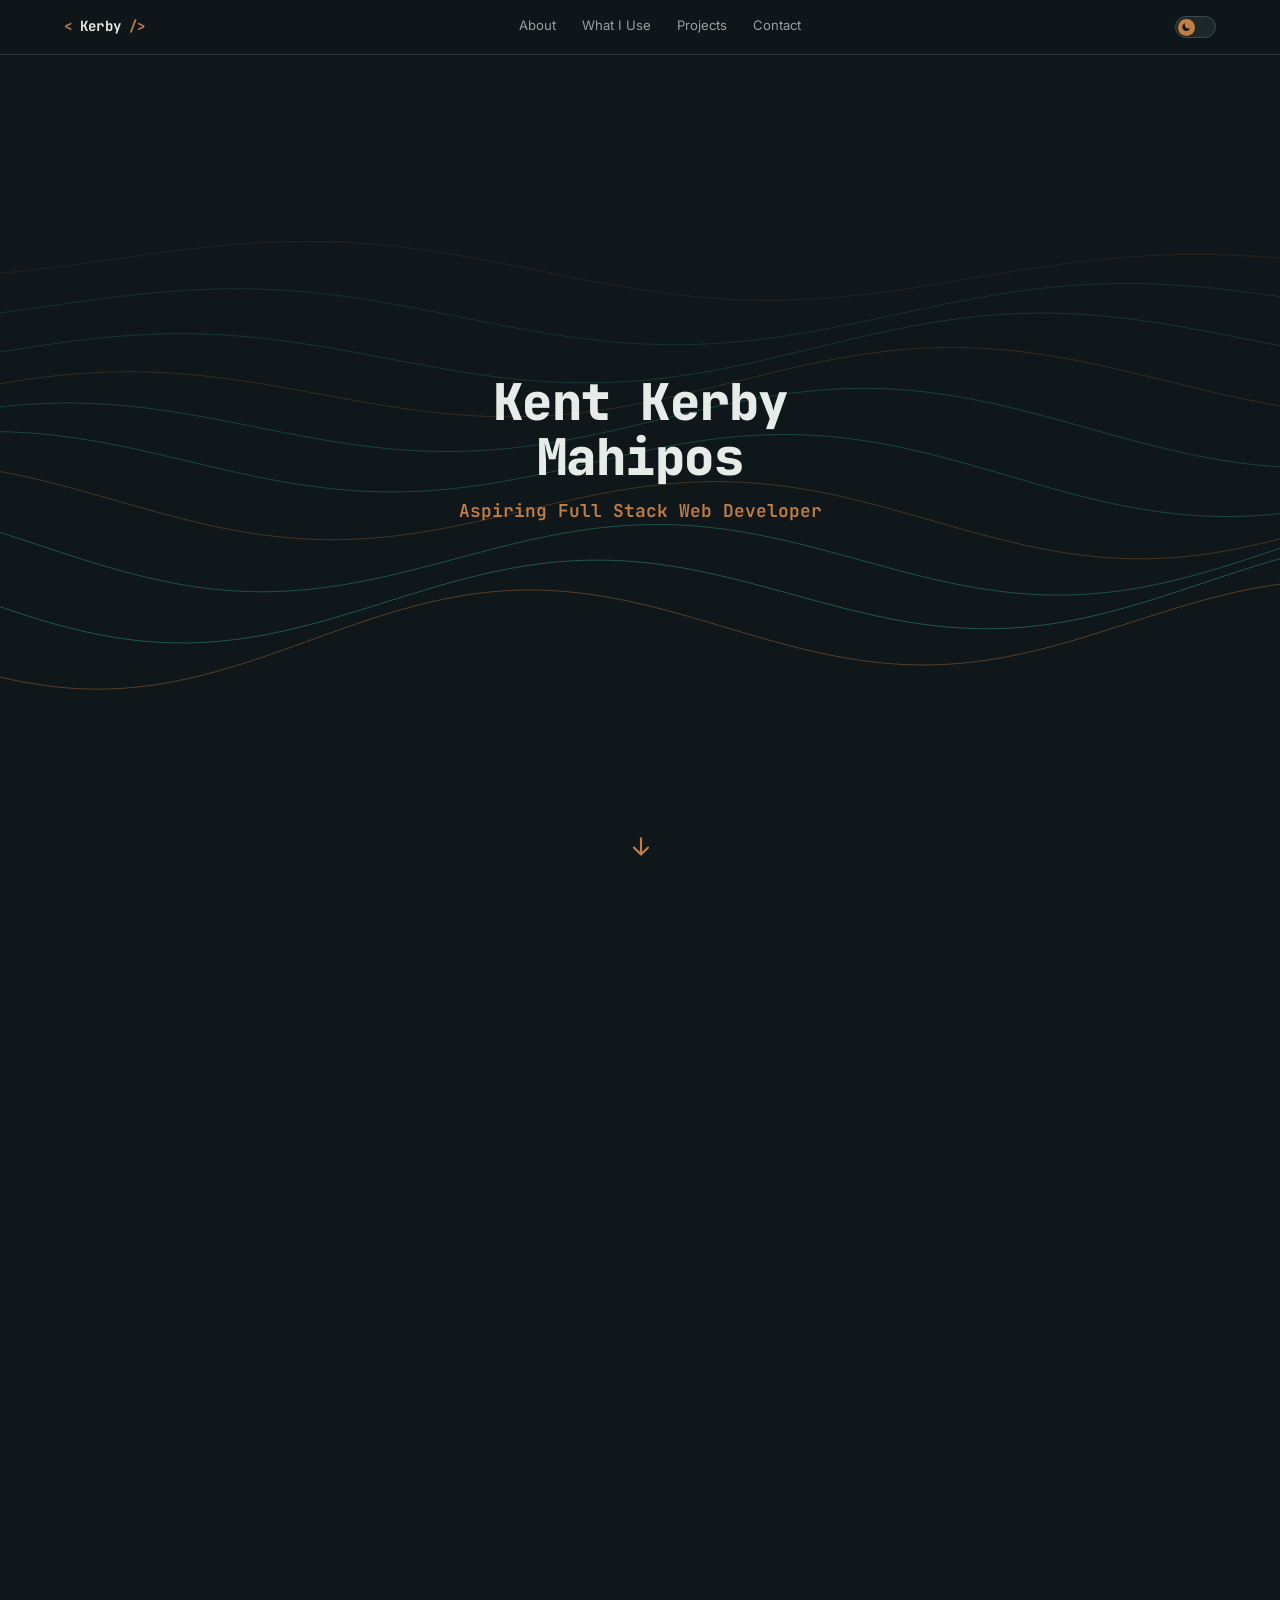
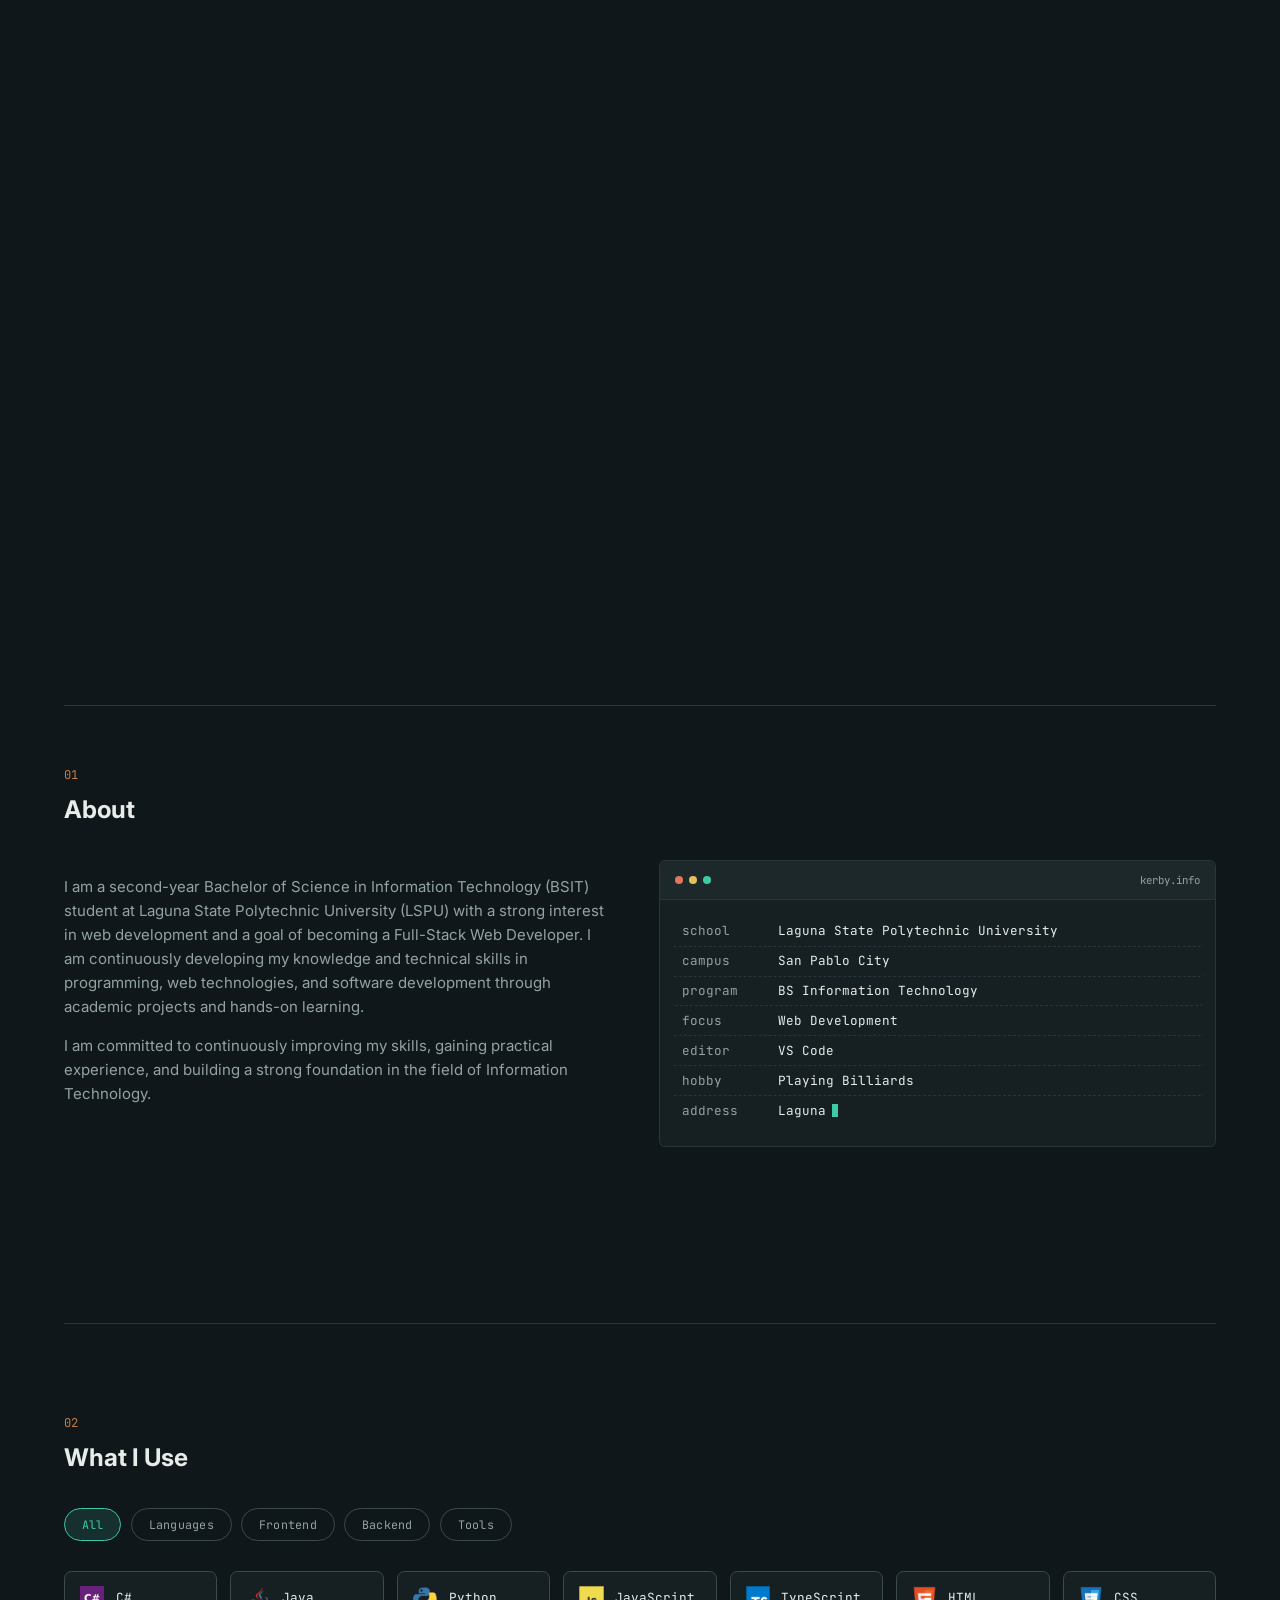
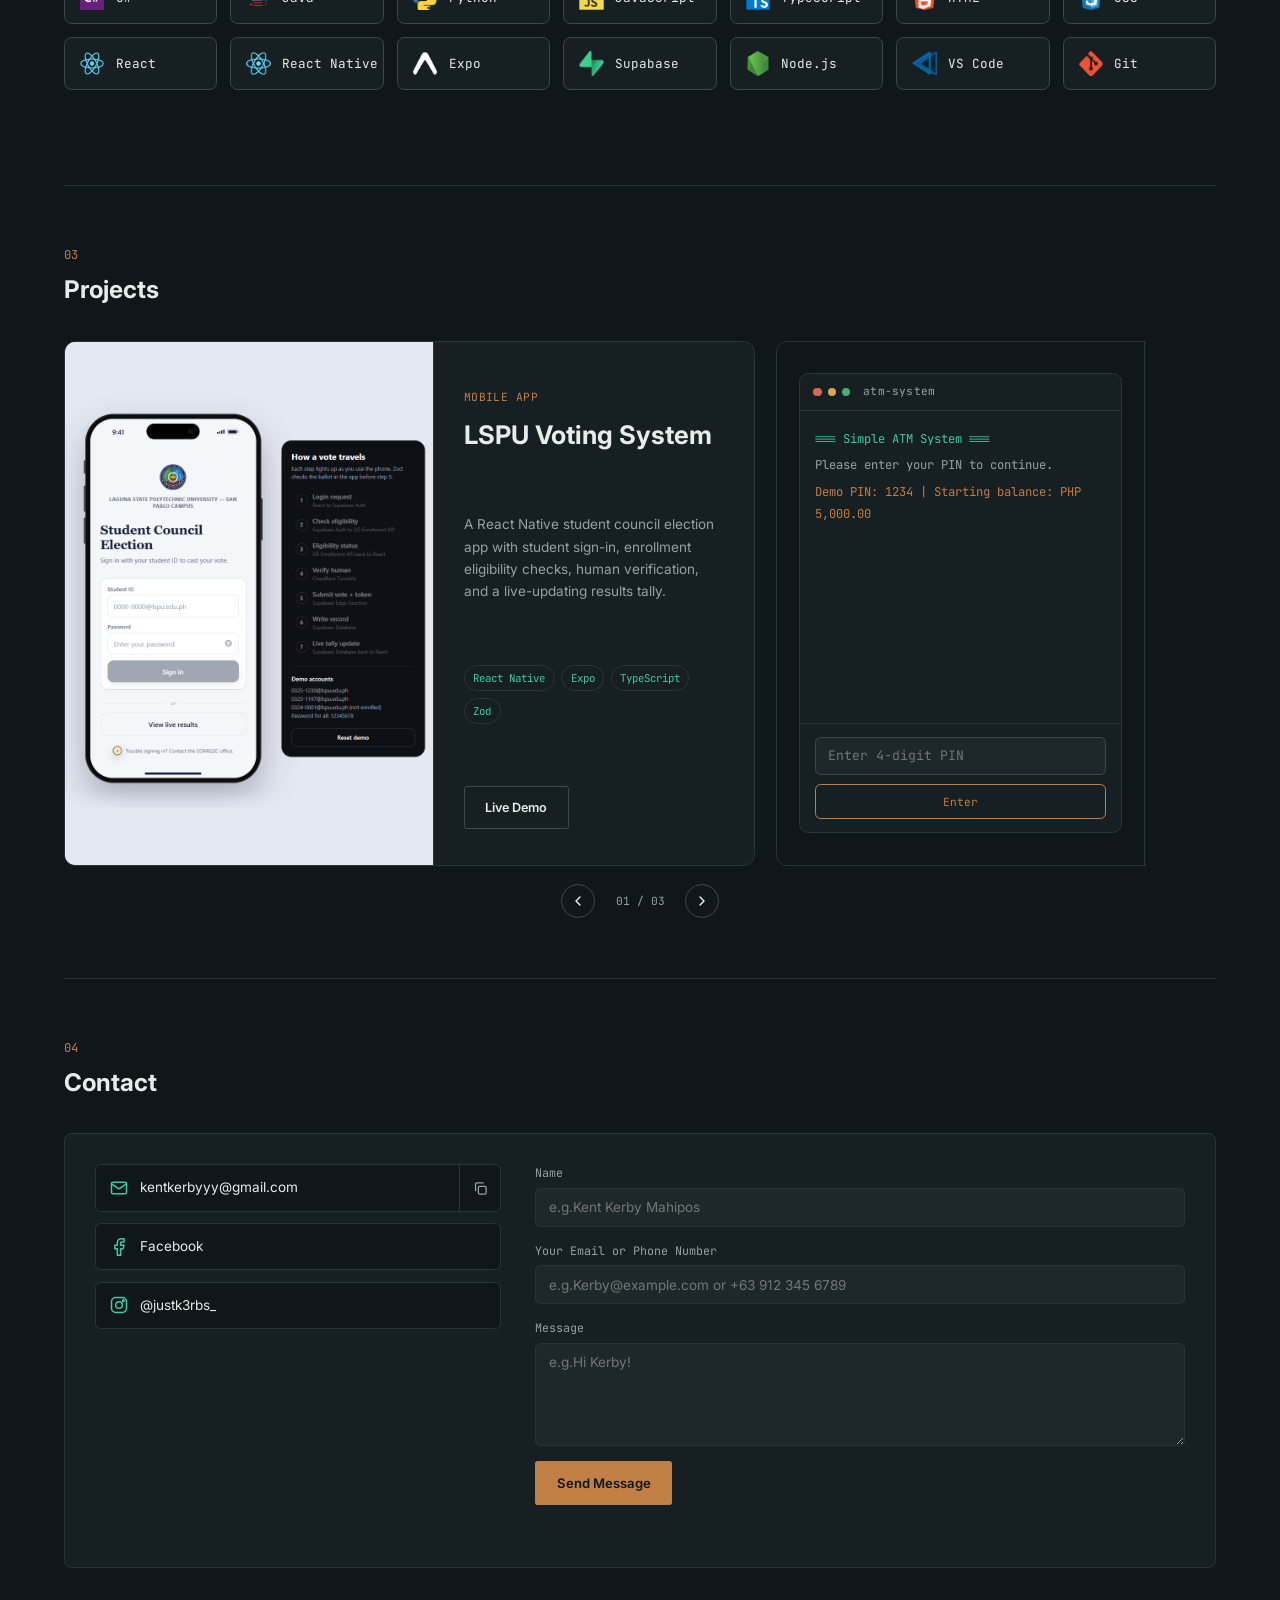
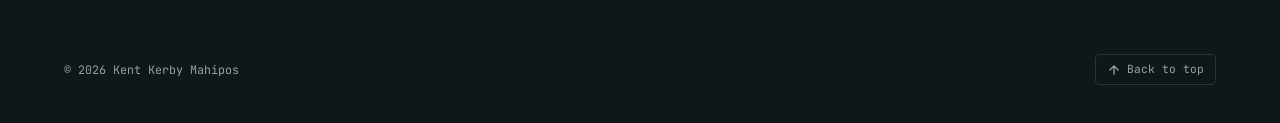
==== commit 915da5df: "Make portfolio responsive, fix cursor and hero scroll" ====
--- a/index.html
+++ b/index.html
@@ -210,7 +210,7 @@
         <div class="row"><span class="k">editor</span><span class="v">VS Code</span></div>
         <div class="row"><span class="k">hobby</span><span class="v">Playing Billiards</span></div>
         <div class="row last-row">
-          <span class="k">address</span><span class="v">Brgy. Sulsuguin, Nagcarlan, Laguna<span class="sysinfo-caret"></span></span>
+          <span class="k">address</span><span class="v">Laguna<span class="sysinfo-caret"></span></span>
         </div>
         </div>
       </div>
@@ -285,15 +285,15 @@
       <form class="contact-form" id="contactForm" action="https://formspree.io/f/mrpgwega" method="POST">
         <div class="form-row">
           <label for="cfName">Name</label>
-          <input type="text" id="cfName" name="name" placeholder="Your name" required>
+          <input type="text" id="cfName" name="name" placeholder="e.g.Kent Kerby Mahipos" required>
         </div>
         <div class="form-row">
           <label for="cfContact">Your Email or Phone Number</label>
-          <input type="text" id="cfContact" name="contact" placeholder="Example@gmail.com or 09XXXXXXXXX" required>
+          <input type="text" id="cfContact" name="contact" placeholder="e.g.Kerby@example.com or +63 912 345 6789" required>
         </div>
         <div class="form-row">
           <label for="cfMessage">Message</label>
-          <textarea id="cfMessage" name="message" rows="5" placeholder="Your message" required></textarea>
+          <textarea id="cfMessage" name="message" rows="5" placeholder="e.g.Hi Kerby!" required></textarea>
         </div>
         <button type="submit" class="btn btn-solid" id="cfSubmit">Send Message</button>
         <p class="form-status" id="cfStatus"></p>
@@ -321,7 +321,6 @@
 
 <script src="script.js"></script>
 <script src="projects-spotlight.js" defer></script>
-<script src="about-me.js" defer></script>
 
 </body>
 </html>
--- a/style.css
+++ b/style.css
@@ -1,7 +1,11 @@
-/* Desktop scale: every size below is in rem, so setting the root size to 125%
-   makes the whole site render like browser-zoom 125% on PC/laptop screens. */
-html { font-size: 100%; }
-@media (min-width: 1024px) { html { font-size: 125%; } }
+/* Fluid scale: every size below is in rem, so the root size scales the whole site.
+   On PC/laptop screens it follows BOTH the width and the height of the window
+   (whichever is smaller), so the hero always fits the screen: ~20px on a 1920x1000
+   screen (same look as before), smaller on short/small screens, bigger on huge ones. */
+html { font-size: 100%; -webkit-text-size-adjust: 100%; text-size-adjust: 100%; }
+@media (min-width: 1024px) {
+  html { font-size: clamp(15px, min(1.04vw, 2.1vh), 24px); }
+}
 
 /* Theme tokens */
 :root {
@@ -164,16 +168,19 @@
 .navtoggle { display: none; background: none; border: none; color: var(--text); cursor: pointer; }
 
 /* Hero */
+/* The intro animation uses the first ~90vh of this height; the rest is a "hold" zone
+   where the finished hero stays pinned on screen, so a fast scroll can't skip past it. */
 .hero-scroll {
   position: relative;
-  height: 190vh;
+  height: 250vh;
 }
 .hero {
   position: sticky; top: var(--header-h, 0px);
   min-height: calc(100svh - var(--header-h, 0px));
   width: 100%;
-  padding: 3.5rem 0;
-  display: grid; grid-template-columns: 1.15fr .85fr; gap: 3.5rem; align-items: center;
+  padding: 2rem 0;
+  display: grid; grid-template-columns: minmax(0, 1.15fr) minmax(0, .85fr);
+  gap: clamp(1.5rem, 4vw, 3.5rem); align-items: center;
 }
 .intro-center {
   position: fixed; inset: 0; z-index: 30;
@@ -301,7 +308,9 @@
 
 .photo-frame {
   position: relative;
-  max-width: 25rem; margin: 0 auto;
+  /* never wider than 25rem, and never so tall that it gets cut off by the screen height */
+  width: min(100%, 25rem, calc((100svh - var(--header-h, 4.5rem) - 7.25rem) * 0.8));
+  margin: 0 auto;
   padding: 0.625rem; border: 1px solid var(--border-strong); border-radius: 0.375rem;
   background: var(--surface);
 }
@@ -382,8 +391,8 @@
 }
 .edu-item:last-child::before { display: none; }
 .edu-level {
-  margin: 0 0 0.25rem;
-  font-size: 0.7188rem; letter-spacing: .04em; text-transform: uppercase; color: var(--teal);
+  margin: 0 0 0.3125rem;
+  font-size: 0.9375rem; font-weight: 700; letter-spacing: .06em; text-transform: uppercase; color: var(--teal);
 }
 .edu-school { max-width: 20ch; margin: 0; font-size: 0.8438rem; color: var(--text); }
 @media (max-width: 820px) {
@@ -411,7 +420,7 @@
   color: var(--teal); border-color: var(--teal);
   background: color-mix(in srgb, var(--teal) 14%, transparent);
 }
-.skills-grid { display: grid; grid-template-columns: repeat(auto-fill, minmax(10rem, 1fr)); gap: 0.875rem; padding: 0.375rem 0; }
+.skills-grid { display: grid; grid-template-columns: repeat(auto-fill, minmax(min(10rem, 100%), 1fr)); gap: 0.875rem; padding: 0.375rem 0; }
 .skills-grid .skill-card { min-width: 0; padding: 0.875rem 1rem; animation: skill-in .35s ease backwards; animation-delay: calc(var(--i, 0) * 35ms); }
 @keyframes skill-in { from { opacity: 0; transform: translateY(0.625rem); } to { opacity: 1; transform: translateY(0); } }
 .skill-card {
@@ -702,24 +711,33 @@
 }
 
 /* Responsive */
+@media (max-width: 960px) {
+  .about-grid { grid-template-columns: 1fr; }
+}
+
 @media (max-width: 900px) {
   .wrap { padding: 0 1.5rem; }
   .nav { padding: 1rem 1.5rem; }
 }
 
-@media (max-width: 820px) {
+/* Compact hero: phones, small tablets, and any short window (landscape phones etc).
+   No scroll-driven intro here: the hero is a normal stacked section. */
+@media (max-width: 820px), (max-height: 540px) {
   .hero-scroll { height: auto; }
   .hero { position: relative; top: 0; min-height: auto; grid-template-columns: 1fr; padding: 2.5rem 0 3rem; gap: 2.25rem; }
-  .hero .photo-frame { max-width: 17.5rem; order: -1; }
+  .hero .photo-frame { width: min(100%, 17.5rem); order: -1; }
   .intro-center { display: none; }
   .hero-heading { opacity: 1; }
   .reveal-item { opacity: 1; transform: none; }
-
-  .about-grid { grid-template-columns: 1fr; }
+}
+
+@media (max-width: 820px) {
+  section { padding: 3rem 0; }
+  #skills { padding: 3.5rem 0; }
   .contact-panel { grid-template-columns: 1fr; padding: 1.75rem; }
 
   .navlinks {
-    position: absolute; top: 4rem; left: 0; right: 0;
+    position: absolute; top: 100%; left: 0; right: 0;
     max-height: 0; overflow: hidden; opacity: 0; pointer-events: none;
     display: flex; flex-direction: column; align-items: flex-start; gap: 0; padding: 0 1.5rem;
     background: var(--bg); border-bottom: 1px solid var(--border);
@@ -734,10 +752,20 @@
   .navlinks.open a:nth-child(3) { transition-delay: .15s; }
   .navlinks.open a:nth-child(4) { transition-delay: .2s; }
   @media (prefers-reduced-motion: reduce) { .navlinks, .navlinks a { transition: none; } }
-  .navtoggle { display: block; }
+  .navtoggle { display: block; padding: 0.25rem 0.5rem; font-size: 1.5rem; line-height: 1; }
 
   .sysinfo .row { flex-direction: column; flex-wrap: nowrap; gap: 0.1875rem; }
   .sysinfo .k { min-width: 0; font-size: 0.75rem; }
+
+  /* 16px inputs stop iOS from zooming the page when a field is focused */
+  .form-row input, .form-row textarea { font-size: 1rem; }
+}
+
+@media (max-width: 480px) {
+  .skills-grid { grid-template-columns: repeat(2, minmax(0, 1fr)); gap: 0.625rem; }
+  .skills-grid .skill-card { padding: 0.75rem 0.75rem; gap: 0.5rem; }
+  .skill-card span { white-space: normal; font-size: 0.78rem; line-height: 1.3; }
+  .spotlight-nav { gap: 1rem; }
 }
 
 @media (max-width: 420px) {
@@ -750,27 +778,28 @@
   }
 }
 
-/* Custom cursor */
-@media (hover: hover) and (pointer: fine) {
-  body { cursor: none; }
-  *, *::before, *::after { cursor: none !important; }
-}
+/* Custom cursor.
+   The native cursor is only hidden while script.js has the custom cursor running
+   (it adds .orbit-cursor-on). If the script is off, errors out, or finds the device
+   too slow, it removes the class and the normal cursor comes back. */
 .cursor-orbit-canvas {
   position: fixed; top: 0; left: 0; width: 100%; height: 100%;
-  z-index: 9999; pointer-events: none;
-}
-@media (max-width: 900px) {
-  .cursor-orbit-canvas { display: none; }
-  body { cursor: auto; }
-}
+  z-index: 30000; pointer-events: none;
+  display: none;
+}
+html.orbit-cursor-on .cursor-orbit-canvas { display: block; }
+html.orbit-cursor-on body,
+html.orbit-cursor-on *,
+html.orbit-cursor-on *::before,
+html.orbit-cursor-on *::after { cursor: none !important; }
 
 /* Loading screen */
 .loader-screen {
   position: fixed; inset: 0; z-index: 20000;
   display: flex; align-items: center; justify-content: center;
   background: color-mix(in srgb, var(--bg) 55%, transparent);
-  backdrop-filter: blur(1.125rem) saturate(1.1);
-  -webkit-backdrop-filter: blur(1.125rem) saturate(1.1);
+  backdrop-filter: blur(0.75rem);
+  -webkit-backdrop-filter: blur(0.75rem);
   transition: opacity .5s ease, visibility .5s ease, backdrop-filter .5s ease;
 }
 .loader-screen.hidden {
@@ -829,4 +858,10 @@
   box-shadow:
     0 0 0 1px color-mix(in srgb, var(--teal) 28%, transparent),
     0 1rem 2.25rem -1rem color-mix(in srgb, var(--teal) 40%, transparent);
+}
+
+/* Phones / short windows: skip the heavy backdrop blur on the loading screen
+   (it's the first thing weak GPUs choke on). Placed last so it wins. */
+@media (max-width: 820px), (max-height: 540px) {
+  .loader-screen { backdrop-filter: none; -webkit-backdrop-filter: none; background: color-mix(in srgb, var(--bg) 88%, transparent); }
 }
--- a/projects-spotlight.css
+++ b/projects-spotlight.css
@@ -258,7 +258,7 @@
   text-align: center;
 }
 
-@media (max-width: 860px) {
+@media (max-width: 1100px) {
   .spotlight-slide { flex-basis: 100%; margin-right: 1rem; grid-template-columns: 1fr; min-height: 0; }
   .spotlight-code { border-right: none; border-bottom: 1px solid var(--border); max-height: none; padding: 1rem; }
   .mockwin { min-height: 0; }
@@ -293,12 +293,16 @@
 /* Desktop: show the current project plus only the picture of the next one.
    The viewport is cut right where the next card's picture column ends, so none
    of the next project's text shows. */
-@media (min-width: 861px) {
+@media (min-width: 1101px) {
   .spotlight-viewport { clip-path: inset(0 calc(7.9% - 1.375rem) 0 0); }
 }
 
-@media (max-width: 860px) {
-  .mock-shot { flex: none; aspect-ratio: 872 / 1018; }
+@media (max-width: 1100px) {
+  /* stacked card on tablets: keep the picture a sensible height instead of full-width tall */
+  .mock-shot { flex: none; aspect-ratio: auto; height: clamp(18rem, 55vh, 30rem); }
+}
+@media (max-width: 600px) {
+  .mock-shot { aspect-ratio: 872 / 1018; height: auto; }
 }
 
 /* "Coming soon" teaser card after the last project (not counted, not navigable) */
--- a/about-me.css
+++ b/about-me.css
@@ -1,22 +1,10 @@
 /* About section animations
-   1) Reading fill: the About paragraphs light up word by word.
-   2) Education timeline: the line draws itself and each level appears as it arrives.
-   3) kerby.info panel: row highlight on hover.
+   1) Education timeline: the line draws itself and each level appears as it arrives.
+   2) kerby.info panel: row highlight on hover.
+   (The word-by-word reading fill on the About paragraphs was removed.)
    Linked AFTER style.css so it overrides the old timeline styles. */
 
-/* 1) Reading fill (the .rf-w spans are created by about-me.js) */
-.rf-w { opacity: .3; }
-/* The text loops together with the timeline (same 10.6s cycle, same eduFade keyframes):
-   words fill in one by one, hold, fade out quickly, then about-me.js resets the words
-   while the paragraphs are hidden and the fill starts again. */
-.about-text.visible > p { animation: eduFade 10.6s linear 1.4s infinite both; }
-.about-text.visible:not(.rf-reset) .rf-w {
-  animation: rfFill .7s ease-out forwards;
-  animation-delay: calc(var(--i) * 65ms + 300ms);
-}
-@keyframes rfFill { to { opacity: 1; } }
-
-/* 2) Education timeline: line draw, on a slow loop.
+/* 1) Education timeline: line draw, on a slow loop.
    One cycle = 10.6s: the line draws level by level (slow, same pace as before),
    holds, then fades out QUICKLY (0.35s) and comes right back (~0.25s pause).
    To change the draw speed, edit the keyframe percentages; to change the fade-out
@@ -104,7 +92,7 @@
   .about-text.visible .edu-item:nth-child(2)::before { animation: eduLineY2 10.6s linear 1.4s infinite both; }
 }
 
-/* 3) kerby.info: row highlight on hover */
+/* 2) kerby.info: row highlight on hover */
 .sysinfo .row {
   position: relative;
   margin: 0 -0.75rem;
@@ -132,9 +120,6 @@
 }
 
 @media (prefers-reduced-motion: reduce) {
-  .rf-w { opacity: 1; }
-  .about-text.visible .rf-w { animation: none; }
-  .about-text.visible > p { animation: none; }
   .edu-item { opacity: 1; }
   .edu-dot { transform: none; }
   .edu-item::before { transform: none; }
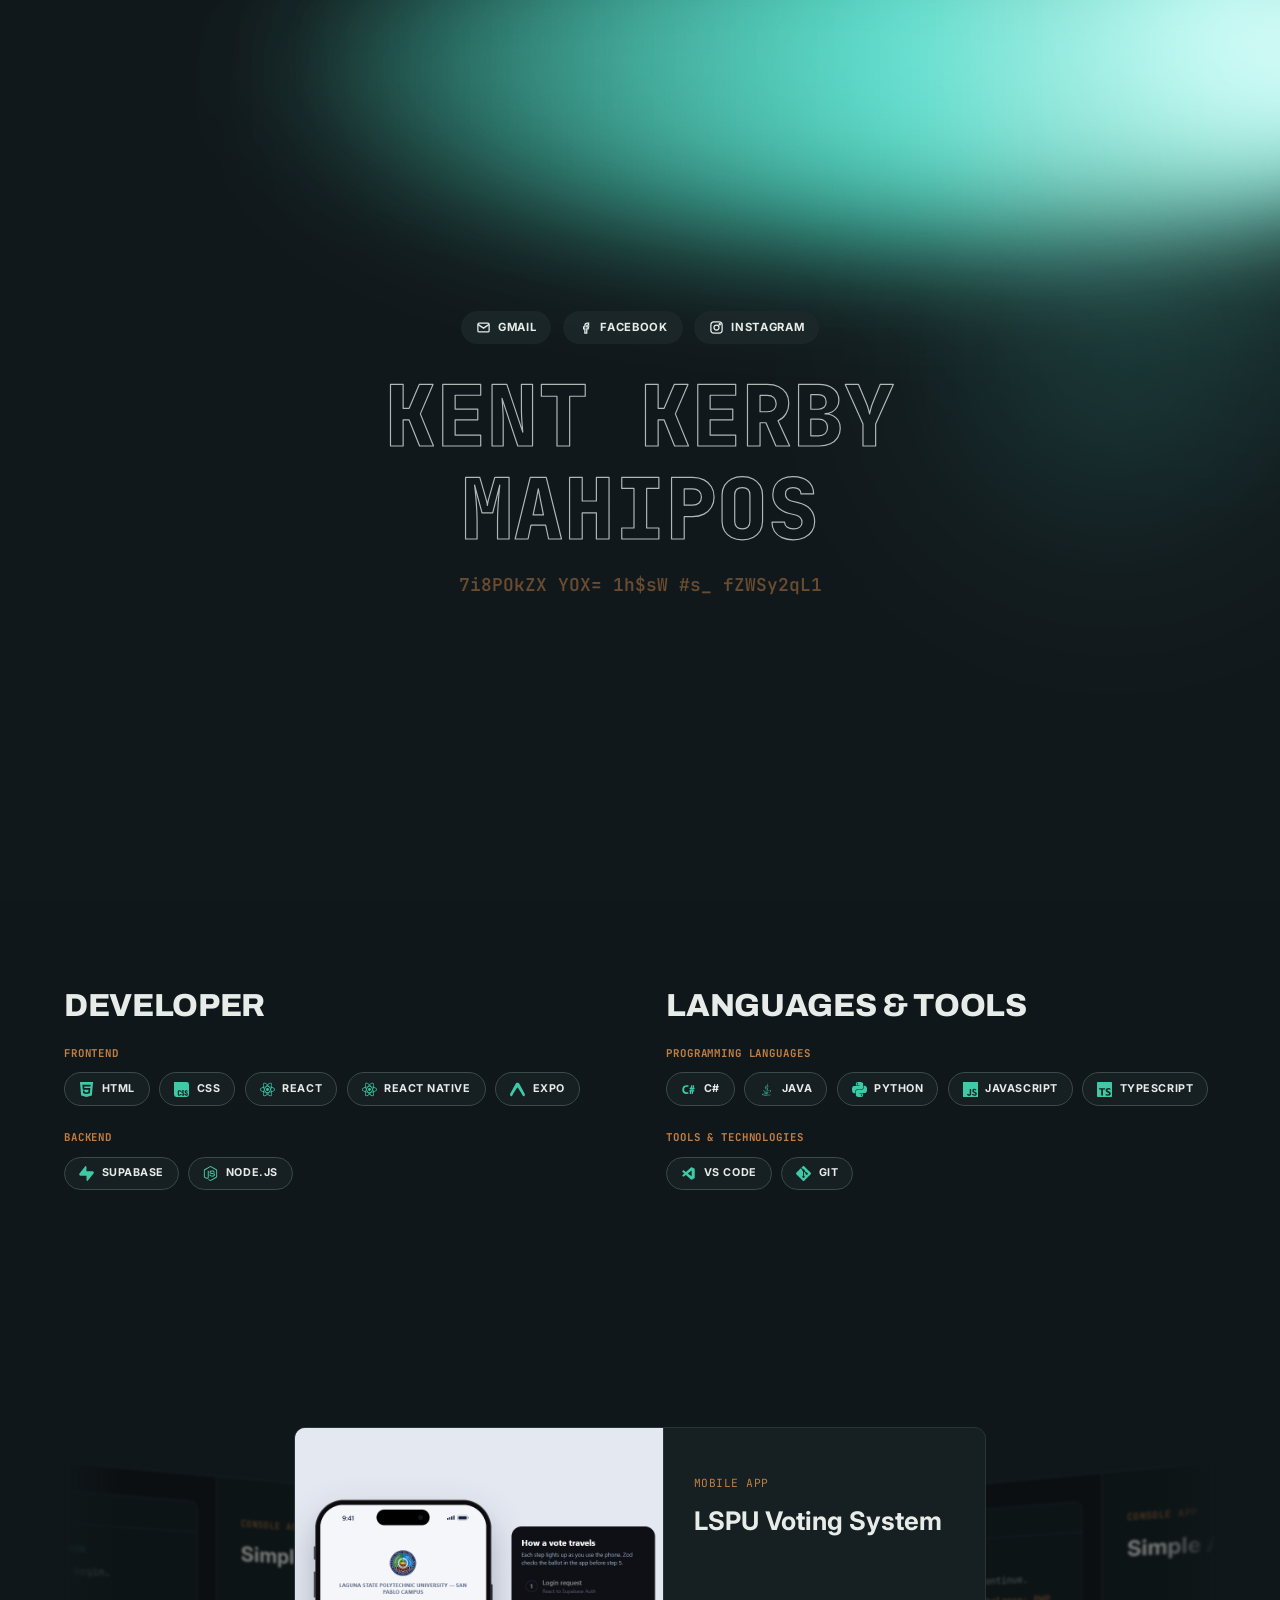
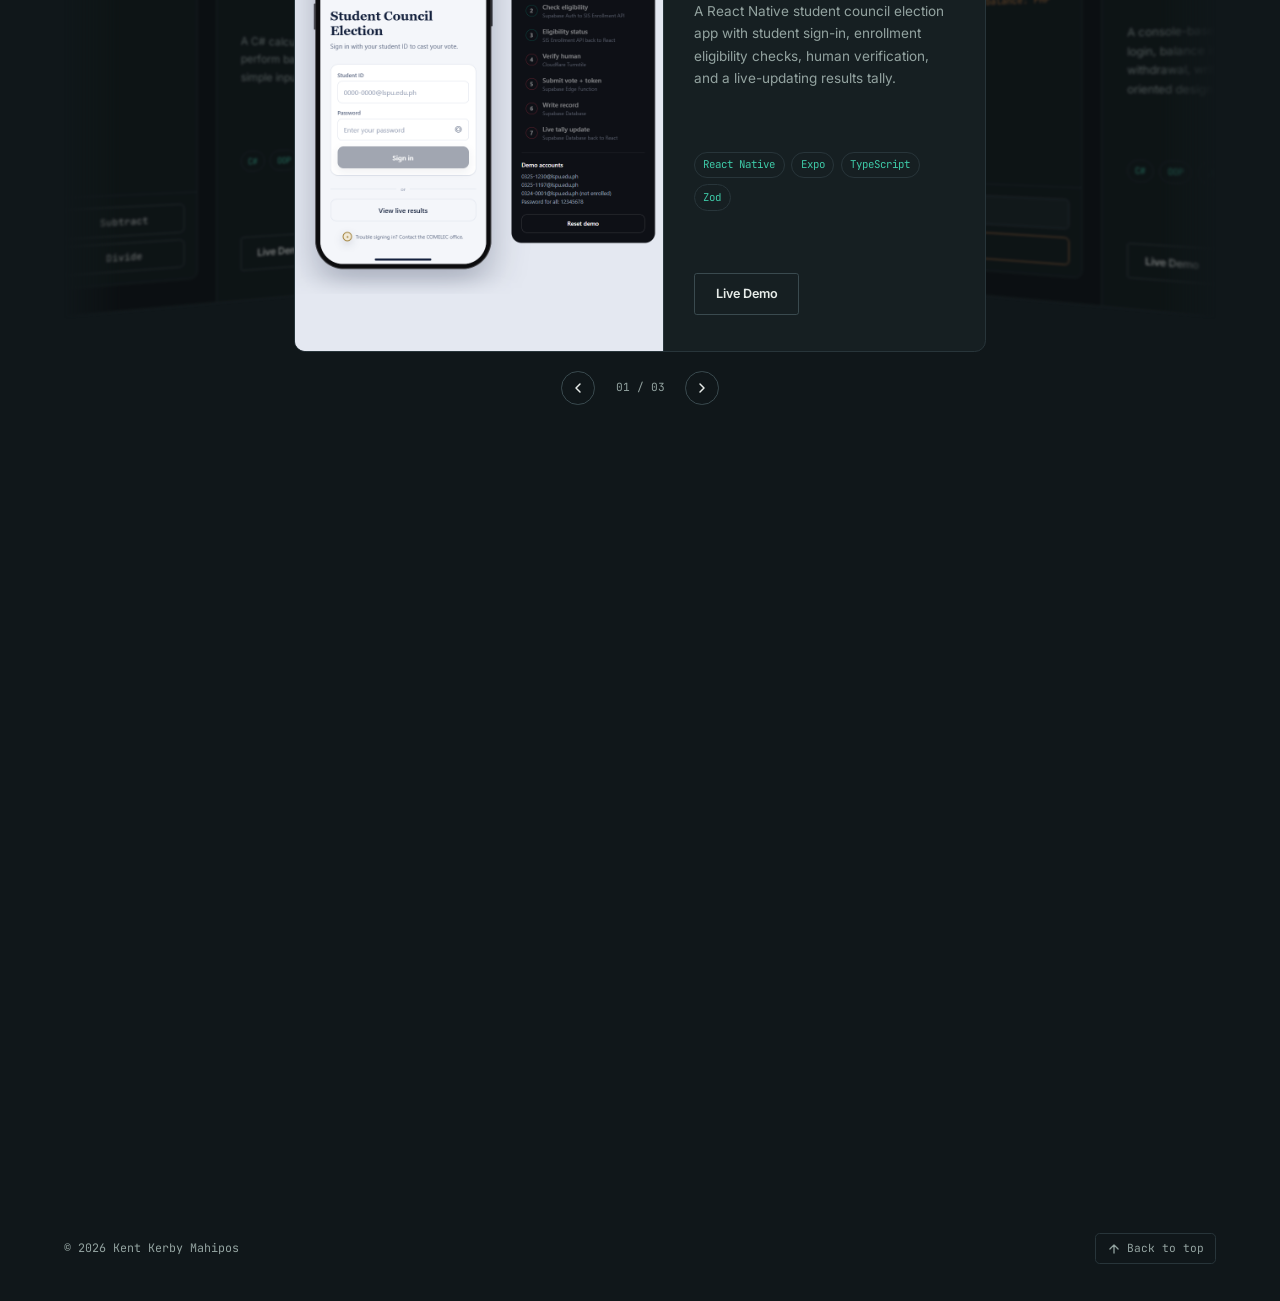
==== commit c0681f1d: "Add certificates, skills, sunlight background; accessibility and responsive fixes" ====
--- a/index.html
+++ b/index.html
@@ -66,10 +66,13 @@
 </script>
 
 <link rel="preconnect" href="https://fonts.googleapis.com">
-<link href="https://fonts.googleapis.com/css2?family=JetBrains+Mono:wght@400;500;700;800&family=Inter:wght@400;500;600;700&display=swap" rel="stylesheet">
-<link rel="stylesheet" href="style.css">
+<link href="https://fonts.googleapis.com/css2?family=JetBrains+Mono:wght@400;500;700;800&family=Inter:wght@400;500;600;700&family=Archivo:wght@800&display=swap" rel="stylesheet">
+<link rel="stylesheet" href="style.css?v=pw1">
 <link rel="stylesheet" href="projects-spotlight.css">
 <link rel="stylesheet" href="about-me.css">
+<link rel="stylesheet" href="Certificates.css">
+<link rel="stylesheet" href="Skills.css">
+<link rel="stylesheet" href="Sunlight.css">
 <!-- Google Analytics -->
 <script async src="https://www.googletagmanager.com/gtag/js?id=G-0M6BDPG0BV"></script>
 <script>
@@ -82,8 +85,15 @@
 </head>
 <body class="loading">
 
-<!-- Background: flowing waves -->
-<canvas class="bg-waves" id="bgWaves" aria-hidden="true"></canvas>
+<!-- Background: soft glow -->
+<div class="sunlight" aria-hidden="true">
+  <i class="sl-wash"></i>
+  <i class="sl-tint"></i>
+  <i class="sl-drift sl-d3"></i>
+  <i class="sl-drift sl-d2"></i>
+  <i class="sl-drift sl-d1"></i>
+  <i class="sl-core"></i>
+</div>
 
 <!-- Loading screen -->
 <div class="loader-screen" id="loaderScreen">
@@ -97,12 +107,10 @@
 <!-- Header -->
 <header>
   <div class="nav">
-    <a href="#top" class="logo"><span class="bracket">&lt;</span>Kerby<span class="bracket">/&gt;</span></a>
+    <a href="#home" class="logo"><span class="bracket">&lt;</span>Kerby<span class="bracket">/&gt;</span></a>
     <nav class="navlinks" id="navlinks">
+      <a href="#home">Home</a>
       <a href="#about">About</a>
-      <a href="#skills">What I Use</a>
-      <a href="#projects">Projects</a>
-      <a href="#contact">Contact</a>
     </nav>
     <div class="navright">
       <button type="button" class="themebtn" id="themeToggle" aria-label="Toggle light and dark mode">
@@ -121,18 +129,58 @@
   </div>
 </header>
 
-<!-- Hero -->
-<div class="intro-center" id="introCenter" aria-hidden="true">
-  <div class="intro-inner" id="introInner">
-    <h1 class="name"><span class="ln">Kent Kerby</span><br><span class="ln">Mahipos</span></h1>
+<!-- Home -->
+<section class="home-screen" id="home">
+  <div class="home-inner">
+    <div class="home-socials">
+      <a class="social-pill" href="mailto:kentkerbyyy@gmail.com" aria-label="Gmail">
+        <svg width="15" height="15" viewBox="0 0 24 24" fill="none" stroke="currentColor" stroke-width="2" aria-hidden="true"><rect x="3" y="5" width="18" height="14" rx="2"/><path d="M3 7l9 6 9-6"/></svg>
+        <span>Gmail</span>
+      </a>
+      <a class="social-pill" href="https://www.facebook.com/share/19LzSAJg8W/?mibextid=wwXIfr" target="_blank" rel="noopener" aria-label="Facebook">
+        <svg width="15" height="15" viewBox="0 0 24 24" fill="none" stroke="currentColor" stroke-width="2" aria-hidden="true"><path d="M15 8h2V5h-2a4 4 0 0 0-4 4v2H9v3h2v7h3v-7h2.2l.8-3H14V9a1 1 0 0 1 1-1Z"/></svg>
+        <span>Facebook</span>
+      </a>
+      <a class="social-pill" href="https://www.instagram.com/justk3rbs_" target="_blank" rel="noopener" aria-label="Instagram">
+        <svg width="15" height="15" viewBox="0 0 24 24" fill="none" stroke="currentColor" stroke-width="2" aria-hidden="true"><rect x="3" y="3" width="18" height="18" rx="5"/><circle cx="12" cy="12" r="4"/><circle cx="17.2" cy="6.8" r="1"/></svg>
+        <span>Instagram</span>
+      </a>
+    </div>
+    <h1 class="name home-name" aria-label="Kent Kerby Mahipos">
+      <span class="sr-only">Kent Kerby Mahipos</span>
+      <!-- Text hover effect: outlined name; a teal/copper gradient outline is revealed around the cursor -->
+      <svg id="htName" class="ht-svg" viewBox="0 0 640 230" aria-hidden="true" focusable="false">
+        <defs>
+          <radialGradient id="htGrad" gradientUnits="userSpaceOnUse" r="26%" cx="50%" cy="50%">
+            <stop offset="0%" style="stop-color: var(--teal)"/>
+            <stop offset="55%" style="stop-color: var(--teal)"/>
+            <stop offset="100%" style="stop-color: var(--copper)"/>
+          </radialGradient>
+          <radialGradient id="htReveal" gradientUnits="userSpaceOnUse" r="20%" cx="50%" cy="50%">
+            <stop offset="0%" stop-color="white"/>
+            <stop offset="100%" stop-color="black"/>
+          </radialGradient>
+          <mask id="htMask" maskUnits="userSpaceOnUse" x="0" y="0" width="640" height="230">
+            <rect x="0" y="0" width="640" height="230" fill="url(#htReveal)"/>
+          </mask>
+        </defs>
+        <g class="ht-text">
+          <text class="ht-outline" x="320" y="95" text-anchor="middle">KENT KERBY</text>
+          <text class="ht-outline" x="320" y="205" text-anchor="middle">MAHIPOS</text>
+        </g>
+        <g class="ht-text ht-glow" mask="url(#htMask)">
+          <text x="320" y="95" text-anchor="middle">KENT KERBY</text>
+          <text x="320" y="205" text-anchor="middle">MAHIPOS</text>
+        </g>
+      </svg>
+    </h1>
     <p class="role"><span class="ln">Aspiring Full Stack Web Developer</span></p>
   </div>
-  <div class="scroll-cue" id="scrollCue">
-    <svg width="26" height="26" viewBox="0 0 24 24" fill="none" stroke="currentColor" stroke-width="2" stroke-linecap="round" stroke-linejoin="round"><path d="M12 4v15M5.5 12.5 12 19l6.5-6.5"/></svg>
-  </div>
-</div>
-
-<div class="wrap" id="top">
+</section>
+
+<!-- About view: hero + About. Hidden until "About" is clicked in the nav -->
+<div class="about-view" id="aboutView" hidden>
+<div class="wrap">
   <div class="hero-scroll" id="heroScroll">
     <section class="hero" id="heroSection" style="border-top:none;">
       <div class="hero-text">
@@ -143,59 +191,38 @@
         <p class="bio reveal-item" data-d="0">I am a second-year Information Technology student at Laguna State Polytechnic University (LSPU), committed to developing my technical skills and gaining knowledge in the field of information technology.</p>
         <div class="cta-row reveal-item" data-d="1">
           <a href="#projects" class="btn btn-solid">View Projects</a>
-          <a href="#contact" class="btn btn-outline">Get in Touch</a>
-        </div>
-        <div class="social-row reveal-item" data-d="2">
-          <a href="mailto:kentkerbyyy@gmail.com" aria-label="Email" title="Email">
-            <svg width="17" height="17" viewBox="0 0 24 24" fill="none" stroke="currentColor" stroke-width="1.8"><rect x="3" y="5" width="18" height="14" rx="2"/><path d="M3 7l9 6 9-6"/></svg>
-          </a>
-          <a href="https://www.facebook.com/share/19LzSAJg8W/?mibextid=wwXIfr" target="_blank" rel="noopener" aria-label="Facebook" title="Facebook">
-            <svg width="17" height="17" viewBox="0 0 24 24" fill="none" stroke="currentColor" stroke-width="1.8"><path d="M15 8h2V5h-2a4 4 0 0 0-4 4v2H9v3h2v7h3v-7h2.2l.8-3H14V9a1 1 0 0 1 1-1Z"/></svg>
-          </a>
-          <a href="https://www.instagram.com/justk3rbs_" target="_blank" rel="noopener" aria-label="Instagram" title="Instagram">
-            <svg width="17" height="17" viewBox="0 0 24 24" fill="none" stroke="currentColor" stroke-width="1.8"><rect x="3" y="3" width="18" height="18" rx="5"/><circle cx="12" cy="12" r="4"/><circle cx="17.2" cy="6.8" r="1"/></svg>
-          </a>
+          <a href="#aboutContact" class="btn btn-outline">Get in Touch</a>
         </div>
       </div>
       <div class="photo-frame reveal-item" data-d="1">
         <div class="photo-tilt" id="photoTilt">
-          <img src="assets/img/kerby.jpg" alt="Kent Kerby Mahipos" width="1000" height="1333" decoding="async" fetchpriority="high">
-        </div>
-        <div class="photo-tag"><span>Hello!</span></div>
+          <div class="photo-img">
+            <img src="assets/img/kerby.jpg" alt="Kent Kerby Mahipos" width="1000" height="1333" decoding="async" fetchpriority="high">
+          </div>
+          <div class="photo-tag"><span>Hello!</span><span>#KERBY</span></div>
+        </div>
       </div>
     </section>
   </div>
+</div>
+
+<!-- Tech icon strip, right under the hero -->
+<div class="tech-strip" id="techStrip" aria-label="Technologies I use"></div>
+
+<div class="wrap">
+  <section class="about-skills">
+    <div class="skills-table"></div>
+  </section>
 </div>
 
 <div class="wrap">
   <!-- About -->
   <section id="about">
-    <div class="section-head scroll-reveal">
-      <p class="section-num mono">01</p>
-      <h2>About</h2>
-    </div>
     <div class="about-grid">
       <div class="about-text scroll-reveal">
         <p>I am a second-year Bachelor of Science in Information Technology (BSIT) student at Laguna State Polytechnic University (LSPU) with a strong interest in web development and a goal of becoming a Full-Stack Web Developer. I am continuously developing my knowledge and technical skills in programming, web technologies, and software development through academic projects and hands-on learning.</p>
         <p>I am committed to continuously improving my skills, gaining practical experience, and building a strong foundation in the field of Information Technology.</p>
 
-        <div class="edu-timeline">
-          <div class="edu-item">
-            <div class="edu-dot"></div>
-            <p class="edu-level mono">Elementary</p>
-            <p class="edu-school">Alumbrado Elementary School</p>
-          </div>
-          <div class="edu-item">
-            <div class="edu-dot"></div>
-            <p class="edu-level mono">Secondary</p>
-            <p class="edu-school">Cristobal S. Conducto Memorial Integrated National High School</p>
-          </div>
-          <div class="edu-item">
-            <div class="edu-dot"></div>
-            <p class="edu-level mono">College</p>
-            <p class="edu-school">Laguna State Polytechnic University</p>
-          </div>
-        </div>
       </div>
       <div class="sysinfo scroll-reveal">
         <div class="sysinfo-titlebar">
@@ -215,25 +242,139 @@
         </div>
       </div>
     </div>
-  </section>
-
+
+    <!-- Education timeline: full-width row under the text + info card -->
+    <div class="edu-wrap scroll-reveal">
+      <div class="edu-timeline">
+        <div class="edu-item">
+          <div class="edu-dot"></div>
+          <p class="edu-level mono">Elementary</p>
+          <p class="edu-school">Alumbrado Elementary School</p>
+        </div>
+        <div class="edu-item">
+          <div class="edu-dot"></div>
+          <p class="edu-level mono">Secondary</p>
+          <p class="edu-school">Cristobal S. Conducto Memorial Integrated National High School</p>
+        </div>
+        <div class="edu-item">
+          <div class="edu-dot"></div>
+          <p class="edu-level mono">College</p>
+          <p class="edu-school">Laguna State Polytechnic University</p>
+        </div>
+      </div>
+    </div>
+  </section>
+
+  <!-- Certificates -->
+  <section id="certificates" class="cert-section">
+    <h2 class="cta-title wave-title projects-title" aria-label="Credentials"><span class="cta-line">CREDENTIALS</span></h2>
+    <h3 class="cert-title">Certificates</h3>
+    <div class="cert-grid scroll-reveal" id="certGrid">
+      <button type="button" class="cert-card" data-img="assets/certificates/javascript-essentials-1.jpg" data-title="JavaScript Essentials 1" data-issuer="Cisco Networking Academy" data-date="16 Oct 2026" aria-haspopup="dialog">
+        <span class="cert-meta"><span class="cert-badge mono">COURSE</span><span class="cert-year mono">2026</span></span>
+        <span class="cert-name">JavaScript Essentials 1</span>
+        <span class="cert-issuer">Cisco Networking Academy</span>
+        <svg class="cert-ico" width="18" height="18" viewBox="0 0 24 24" fill="none" stroke="currentColor" stroke-width="1.8" stroke-linecap="round" stroke-linejoin="round" aria-hidden="true"><circle cx="11" cy="11" r="6.5"/><path d="M20 20l-4.2-4.2M11 8.5v5M8.5 11h5"/></svg>
+      </button>
+      <button type="button" class="cert-card" data-img="assets/certificates/operating-systems-basics.jpg" data-title="Operating Systems Basics" data-issuer="Cisco Networking Academy" data-date="16 Oct 2026" aria-haspopup="dialog">
+        <span class="cert-meta"><span class="cert-badge mono">COURSE</span><span class="cert-year mono">2026</span></span>
+        <span class="cert-name">Operating Systems Basics</span>
+        <span class="cert-issuer">Cisco Networking Academy</span>
+        <svg class="cert-ico" width="18" height="18" viewBox="0 0 24 24" fill="none" stroke="currentColor" stroke-width="1.8" stroke-linecap="round" stroke-linejoin="round" aria-hidden="true"><circle cx="11" cy="11" r="6.5"/><path d="M20 20l-4.2-4.2M11 8.5v5M8.5 11h5"/></svg>
+      </button>
+      <button type="button" class="cert-card" data-img="assets/certificates/intro-data-science.jpg" data-title="Introduction to Data Science" data-issuer="Cisco Networking Academy" data-date="09 Oct 2026" aria-haspopup="dialog">
+        <span class="cert-meta"><span class="cert-badge mono">COURSE</span><span class="cert-year mono">2026</span></span>
+        <span class="cert-name">Introduction to Data Science</span>
+        <span class="cert-issuer">Cisco Networking Academy</span>
+        <svg class="cert-ico" width="18" height="18" viewBox="0 0 24 24" fill="none" stroke="currentColor" stroke-width="1.8" stroke-linecap="round" stroke-linejoin="round" aria-hidden="true"><circle cx="11" cy="11" r="6.5"/><path d="M20 20l-4.2-4.2M11 8.5v5M8.5 11h5"/></svg>
+      </button>
+      <button type="button" class="cert-card" data-img="assets/certificates/python-essentials-2.jpg" data-title="Python Essentials 2" data-issuer="Cisco Networking Academy" data-date="19 May 2026" aria-haspopup="dialog">
+        <span class="cert-meta"><span class="cert-badge mono">COURSE</span><span class="cert-year mono">2026</span></span>
+        <span class="cert-name">Python Essentials 2</span>
+        <span class="cert-issuer">Cisco Networking Academy</span>
+        <svg class="cert-ico" width="18" height="18" viewBox="0 0 24 24" fill="none" stroke="currentColor" stroke-width="1.8" stroke-linecap="round" stroke-linejoin="round" aria-hidden="true"><circle cx="11" cy="11" r="6.5"/><path d="M20 20l-4.2-4.2M11 8.5v5M8.5 11h5"/></svg>
+      </button>
+      <button type="button" class="cert-card" data-img="assets/certificates/python-essentials-1.jpg" data-title="Python Essentials 1" data-issuer="Cisco Networking Academy" data-date="07 Dec 2025" aria-haspopup="dialog">
+        <span class="cert-meta"><span class="cert-badge mono">COURSE</span><span class="cert-year mono">2025</span></span>
+        <span class="cert-name">Python Essentials 1</span>
+        <span class="cert-issuer">Cisco Networking Academy</span>
+        <svg class="cert-ico" width="18" height="18" viewBox="0 0 24 24" fill="none" stroke="currentColor" stroke-width="1.8" stroke-linecap="round" stroke-linejoin="round" aria-hidden="true"><circle cx="11" cy="11" r="6.5"/><path d="M20 20l-4.2-4.2M11 8.5v5M8.5 11h5"/></svg>
+      </button>
+    </div>
+  </section>
+
+</div>
+
+<!-- Contact (also at the end of About): own full-width wrap so it matches the Home contact -->
+<div class="wrap contact-wrap">
+  <!-- Contact -->
+  <section id="aboutContact">
+    <h3 class="cta-title wave-title" aria-label="Let's work together"><span class="cta-line">LET'S WORK</span><br><span class="cta-accent">TOGETHER</span></h3>
+    <div class="contact-panel scroll-reveal">
+      <div class="contact-links">
+        <div class="contact-item">
+          <a href="mailto:kentkerbyyy@gmail.com" class="contact-link">
+            <span class="ci-icon"><svg width="20" height="20" viewBox="0 0 24 24" fill="none" stroke="currentColor" stroke-width="1.8" stroke-linecap="round" stroke-linejoin="round"><rect x="3" y="5" width="18" height="14" rx="2"/><path d="M3 7l9 6 9-6"/></svg></span>
+            <span class="ci-text">kentkerbyyy@gmail.com</span>
+          </a>
+          <button type="button" class="copy-btn" id="copyEmail2" data-email="kentkerbyyy@gmail.com" aria-label="Copy email address" title="Copy email">
+            <svg width="17" height="17" viewBox="0 0 24 24" fill="none" stroke="currentColor" stroke-width="1.8" stroke-linecap="round" stroke-linejoin="round"><rect x="9" y="9" width="11" height="11" rx="2"/><path d="M5 15V6a2 2 0 0 1 2-2h9"/></svg>
+            <span class="copy-tip mono" aria-live="polite">Copied!</span>
+          </button>
+        </div>
+        <div class="contact-item">
+          <a href="https://www.facebook.com/share/19LzSAJg8W/?mibextid=wwXIfr" target="_blank" rel="noopener" class="contact-link">
+            <span class="ci-icon"><svg width="20" height="20" viewBox="0 0 24 24" fill="none" stroke="currentColor" stroke-width="1.8" stroke-linecap="round" stroke-linejoin="round"><path d="M18 2h-3a5 5 0 0 0-5 5v3H7v4h3v8h4v-8h3l1-4h-4V7a1 1 0 0 1 1-1h3z"/></svg></span>
+            <span class="ci-text">Facebook</span>
+          </a>
+        </div>
+        <div class="contact-item">
+          <a href="https://www.instagram.com/justk3rbs_" target="_blank" rel="noopener" class="contact-link">
+            <span class="ci-icon"><svg width="20" height="20" viewBox="0 0 24 24" fill="none" stroke="currentColor" stroke-width="1.8" stroke-linecap="round" stroke-linejoin="round"><rect x="3" y="3" width="18" height="18" rx="5"/><circle cx="12" cy="12" r="4"/><circle cx="17.2" cy="6.8" r="1"/></svg></span>
+            <span class="ci-text">@justk3rbs_</span>
+          </a>
+        </div>
+      </div>
+
+      <form class="contact-form" id="contactForm2" action="https://formspree.io/f/mrpgwega" method="POST">
+        <div class="form-row">
+          <label for="cfName2">Name <span class="req">*</span></label>
+          <div class="input-wrap">
+            <span class="input-icon"><svg width="18" height="18" viewBox="0 0 24 24" fill="none" stroke="currentColor" stroke-width="1.8" stroke-linecap="round" stroke-linejoin="round" aria-hidden="true"><circle cx="12" cy="8" r="4"/><path d="M4 21v-1a6 6 0 0 1 6-6h4a6 6 0 0 1 6 6v1"/></svg></span>
+            <input type="text" id="cfName2" name="name" placeholder="e.g. Kent Kerby Mahipos" required>
+          </div>
+        </div>
+        <div class="form-row">
+          <label for="cfContact2">Your Email or Phone Number <span class="req">*</span></label>
+          <div class="input-wrap">
+            <span class="input-icon"><svg width="18" height="18" viewBox="0 0 24 24" fill="none" stroke="currentColor" stroke-width="1.8" stroke-linecap="round" stroke-linejoin="round" aria-hidden="true"><rect x="3" y="5" width="18" height="14" rx="2"/><path d="M3 7l9 6 9-6"/></svg></span>
+            <input type="text" id="cfContact2" name="contact" placeholder="e.g. Kerby@example.com or +63 912 345 6789" required>
+          </div>
+        </div>
+        <div class="form-row">
+          <label for="cfMessage2">Message <span class="req">*</span></label>
+          <div class="input-wrap input-wrap-area">
+            <span class="input-icon"><svg width="18" height="18" viewBox="0 0 24 24" fill="none" stroke="currentColor" stroke-width="1.8" stroke-linecap="round" stroke-linejoin="round" aria-hidden="true"><path d="M21 12a8 8 0 0 1-11.6 7.1L3 21l1.9-6.4A8 8 0 1 1 21 12z"/></svg></span>
+            <textarea id="cfMessage2" name="message" rows="5" placeholder="e.g. Hi Kerby!" required></textarea>
+          </div>
+        </div>
+        <button type="submit" class="btn btn-solid" id="cfSubmit2">Send Message</button>
+        <p class="form-status" id="cfStatus2"></p>
+      </form>
+    </div>
+  </section>
+</div>
+</div><!-- /aboutView -->
+
+<div class="wrap" id="mainView">
   <!-- Skills -->
   <section id="skills">
-    <div class="section-head scroll-reveal">
-      <p class="section-num mono">02</p>
-      <h2>What I Use</h2>
-    </div>
-    <div class="skills-marquee">
-      <div class="skills-track" id="skillsTrack"></div>
-    </div>
+    <div class="skills-table scroll-reveal" id="skillsTable"></div>
   </section>
 
   <!-- Projects -->
   <section id="projects">
-    <div class="section-head scroll-reveal">
-      <p class="section-num mono">03</p>
-      <h2>Projects</h2>
-    </div>
+    <h2 class="cta-title wave-title projects-title" aria-label="Projects"><span class="cta-line">PROJECTS</span></h2>
 
     <div class="spotlight-viewport scroll-reveal" id="spotlightViewport">
       <div class="spotlight-track" id="spotlightTrack"></div>
@@ -252,10 +393,7 @@
 
   <!-- Contact -->
   <section id="contact">
-    <div class="section-head scroll-reveal">
-      <p class="section-num mono">04</p>
-      <h2>Contact</h2>
-    </div>
+    <h3 class="cta-title wave-title" aria-label="Let's work together"><span class="cta-line">LET'S WORK</span><br><span class="cta-accent">TOGETHER</span></h3>
     <div class="contact-panel scroll-reveal">
       <div class="contact-links">
         <div class="contact-item">
@@ -284,16 +422,25 @@
 
       <form class="contact-form" id="contactForm" action="https://formspree.io/f/mrpgwega" method="POST">
         <div class="form-row">
-          <label for="cfName">Name</label>
-          <input type="text" id="cfName" name="name" placeholder="e.g.Kent Kerby Mahipos" required>
-        </div>
-        <div class="form-row">
-          <label for="cfContact">Your Email or Phone Number</label>
-          <input type="text" id="cfContact" name="contact" placeholder="e.g.Kerby@example.com or +63 912 345 6789" required>
-        </div>
-        <div class="form-row">
-          <label for="cfMessage">Message</label>
-          <textarea id="cfMessage" name="message" rows="5" placeholder="e.g.Hi Kerby!" required></textarea>
+          <label for="cfName">Name <span class="req">*</span></label>
+          <div class="input-wrap">
+            <span class="input-icon"><svg width="18" height="18" viewBox="0 0 24 24" fill="none" stroke="currentColor" stroke-width="1.8" stroke-linecap="round" stroke-linejoin="round" aria-hidden="true"><circle cx="12" cy="8" r="4"/><path d="M4 21v-1a6 6 0 0 1 6-6h4a6 6 0 0 1 6 6v1"/></svg></span>
+            <input type="text" id="cfName" name="name" placeholder="e.g. Kent Kerby Mahipos" required>
+          </div>
+        </div>
+        <div class="form-row">
+          <label for="cfContact">Your Email or Phone Number <span class="req">*</span></label>
+          <div class="input-wrap">
+            <span class="input-icon"><svg width="18" height="18" viewBox="0 0 24 24" fill="none" stroke="currentColor" stroke-width="1.8" stroke-linecap="round" stroke-linejoin="round" aria-hidden="true"><rect x="3" y="5" width="18" height="14" rx="2"/><path d="M3 7l9 6 9-6"/></svg></span>
+            <input type="text" id="cfContact" name="contact" placeholder="e.g. Kerby@example.com or +63 912 345 6789" required>
+          </div>
+        </div>
+        <div class="form-row">
+          <label for="cfMessage">Message <span class="req">*</span></label>
+          <div class="input-wrap input-wrap-area">
+            <span class="input-icon"><svg width="18" height="18" viewBox="0 0 24 24" fill="none" stroke="currentColor" stroke-width="1.8" stroke-linecap="round" stroke-linejoin="round" aria-hidden="true"><path d="M21 12a8 8 0 0 1-11.6 7.1L3 21l1.9-6.4A8 8 0 1 1 21 12z"/></svg></span>
+            <textarea id="cfMessage" name="message" rows="5" placeholder="e.g. Hi Kerby!" required></textarea>
+          </div>
         </div>
         <button type="submit" class="btn btn-solid" id="cfSubmit">Send Message</button>
         <p class="form-status" id="cfStatus"></p>
@@ -315,12 +462,12 @@
   </div>
 </footer>
 
-<!-- Custom cursor -->
-<canvas class="cursor-orbit-canvas" aria-hidden="true"></canvas>
 <div class="skill-tooltip" id="skillTooltip"></div>
 
-<script src="script.js"></script>
+<script src="script.js?v=ht1"></script>
 <script src="projects-spotlight.js" defer></script>
+<script src="Skills.js" defer></script>
+<script src="Certificates.js" defer></script>
 
 </body>
 </html>
--- a/style.css
+++ b/style.css
@@ -72,62 +72,27 @@
 .mono { font-family: 'JetBrains Mono', monospace; }
 .wrap { width: 100%; max-width: 100rem; margin: 0 auto; padding: 0 5vw; }
 
-#about, #skills, #projects, #contact {
+#home, #about, #aboutContact, #skills, #projects, #contact {
   scroll-margin-top: var(--header-h, 4.5rem);
 }
 
 /* Background effects */
 
-/* Aurora background (unused) */
-.aurora-bg { position: fixed; inset: 0; z-index: -1; overflow: hidden; pointer-events: none; }
-.aurora-blob { position: absolute; border-radius: 50%; filter: blur(5.625rem); will-change: transform; }
-html[data-theme="dark"] .aurora-blob { opacity: .35; }
-html[data-theme="light"] .aurora-blob { opacity: .22; }
-.aurora-1 {
-  top: -14%; left: -10%;
-  width: 46vw; height: 46vw; max-width: 40rem; max-height: 40rem;
-  background: radial-gradient(circle, var(--copper) 0%, transparent 70%);
-  animation: aurora-drift-1 26s ease-in-out infinite alternate;
-}
-.aurora-2 {
-  top: 28%; right: -12%;
-  width: 40vw; height: 40vw; max-width: 35rem; max-height: 35rem;
-  background: radial-gradient(circle, var(--teal) 0%, transparent 70%);
-  animation: aurora-drift-2 32s ease-in-out infinite alternate;
-}
-.aurora-3 {
-  bottom: -16%; left: 22%;
-  width: 36vw; height: 36vw; max-width: 30rem; max-height: 30rem;
-  background: radial-gradient(circle, var(--copper) 0%, transparent 70%);
-  animation: aurora-drift-3 22s ease-in-out infinite alternate;
-}
-@keyframes aurora-drift-1 { from { transform: translate(0, 0) scale(1); } to { transform: translate(6vw, 8vh) scale(1.15); } }
-@keyframes aurora-drift-2 { from { transform: translate(0, 0) scale(1); } to { transform: translate(-7vw, -6vh) scale(1.1); } }
-@keyframes aurora-drift-3 { from { transform: translate(0, 0) scale(1); } to { transform: translate(5vw, -7vh) scale(1.2); } }
-@media (prefers-reduced-motion: reduce) { .aurora-blob { animation: none; } }
-@media (max-width: 820px) { .aurora-blob { filter: blur(55px); } }
-
-/* Dot grid background (unused) */
-.bg-grid {
-  position: fixed; inset: 0; z-index: -1; pointer-events: none;
-  background-image: radial-gradient(circle, var(--border-strong) 0.0875rem, transparent 0.0875rem);
-  background-size: 1.875rem 1.875rem;
-  animation: grid-drift 50s linear infinite;
-}
-html[data-theme="dark"] .bg-grid { opacity: .4; }
-html[data-theme="light"] .bg-grid { opacity: .55; }
-@keyframes grid-drift { from { background-position: 0 0; } to { background-position: 7.5rem 5.625rem; } }
-@media (prefers-reduced-motion: reduce) { .bg-grid { animation: none; } }
-
-/* Background: flowing waves (drawn on a canvas by script.js) */
-.bg-waves { position: fixed; inset: 0; width: 100%; height: 100%; z-index: -1; pointer-events: none; }
+/* (Background glow lives in Sunlight.css) */
 
 /* Header / nav */
 header {
   position: sticky; top: 0; z-index: 50;
-  background: color-mix(in srgb, var(--bg) 92%, transparent);
+  background: color-mix(in srgb, var(--bg) 35%, transparent);
+  -webkit-backdrop-filter: blur(10px); backdrop-filter: blur(10px);
   border-bottom: 1px solid var(--border);
 }
+
+/* Top bar on Home: hidden at the very top, drops down once you scroll */
+header { transition: transform .55s cubic-bezier(.22, 1, .36, 1); }
+html.nav-hidden header { transform: translateY(-100%); pointer-events: none; }
+html.nav-hidden header:has(:focus-visible) { transform: none; pointer-events: auto; }
+@media (prefers-reduced-motion: reduce) { header { transition: none; } }
 .nav {
   display: flex; align-items: center; justify-content: space-between;
   max-width: 100rem; margin: 0 auto; padding: 1rem 5vw;
@@ -167,31 +132,62 @@
 html[data-theme="light"] .themebtn .knob .icon-sun { display: block; }
 .navtoggle { display: none; background: none; border: none; color: var(--text); cursor: pointer; }
 
-/* Hero */
-/* The intro animation uses the first ~90vh of this height; the rest is a "hold" zone
-   where the finished hero stays pinned on screen, so a fast scroll can't skip past it. */
-.hero-scroll {
+/* Home screen: just the name + role, full viewport, with a scroll arrow */
+.home-screen {
   position: relative;
-  height: 250vh;
+  min-height: calc(100svh - var(--header-h, 0px));
+  display: flex; flex-direction: column; align-items: center; justify-content: center;
+  text-align: center; padding: 1rem 1.5rem 4rem;
+  border-top: none;
+}
+/* Social pills above the name */
+.home-socials { display: flex; flex-wrap: wrap; justify-content: center; gap: 0.75rem; margin-bottom: 1.5rem; }
+.social-pill {
+  display: inline-flex; align-items: center; gap: 0.5rem;
+  padding: 0.5rem 1rem; border-radius: 999px;
+  background: color-mix(in srgb, var(--surface-2) 85%, transparent);
+  color: var(--text); text-decoration: none;
+  font-size: 0.75rem; font-weight: 700; letter-spacing: 0.06em; text-transform: uppercase;
+  transition: background .2s ease, color .2s ease, transform .2s ease;
+}
+.social-pill:hover { color: var(--copper); transform: translateY(-0.125rem); }
+.home-screen .role { justify-content: center; margin: 0 auto; width: fit-content; }
+.home-screen .role::before { display: none; }
+
+/* About view (hero + About): shown only after "About" is clicked */
+.about-view[hidden], .home-screen[hidden], #mainView[hidden] { display: none; }
+
+/* About page: tidy, centered layout (narrower column, roomier spacing) */
+.about-view .wrap { max-width: 72rem; }
+.about-view .wrap.contact-wrap { max-width: 100rem; } /* contact keeps the same width as on Home */
+.about-view .hero { gap: clamp(2rem, 6vw, 5rem); }
+.about-skills { padding: 3rem 0 1rem; }
+.about-skills .skills-table {
+  padding: 2.5rem 2.75rem;
+  border: 1px solid var(--border); border-radius: 1.25rem;
+  background: color-mix(in srgb, var(--surface) 55%, transparent);
+}
+.about-skills .st-title { font-size: clamp(1.375rem, 2.3vw, 1.875rem); }
+@media (max-width: 820px) {
+  .about-skills .skills-table { padding: 1.5rem 1.25rem; border-radius: 1rem; }
+}
+/* About page on desktop: compact hero so the icon strip and the start of
+   "What I Use" are already visible when the page opens */
+@media (min-width: 821px) and (min-height: 541px) {
+  .about-view .hero { min-height: auto; padding: 1.5rem 0; }
+  .about-view .photo-frame {
+    width: min(100%, 25rem, calc((100svh - var(--header-h, 4.5rem) - 21rem) * 0.8));
+  }
 }
 .hero {
-  position: sticky; top: var(--header-h, 0px);
+  position: relative;
   min-height: calc(100svh - var(--header-h, 0px));
   width: 100%;
   padding: 2rem 0;
   display: grid; grid-template-columns: minmax(0, 1.15fr) minmax(0, .85fr);
   gap: clamp(1.5rem, 4vw, 3.5rem); align-items: center;
 }
-.intro-center {
-  position: fixed; inset: 0; z-index: 30;
-  display: flex; flex-direction: column; align-items: center; justify-content: center;
-  text-align: center; padding: 1.5rem;
-  pointer-events: none;
-  will-change: opacity, transform;
-}
-.intro-center .role { justify-content: center; margin: 0 auto; width: fit-content; }
-.intro-center .role::before { display: none; }
-.hero-heading { opacity: 0; will-change: opacity; }
+.hero#heroSection { border-top: none; }
 /* Scroll cue: a bobbing arrow at the bottom of the intro screen */
 .scroll-cue {
   position: absolute; left: 50%; bottom: calc(2.25rem + env(safe-area-inset-bottom, 0px));
@@ -206,21 +202,13 @@
 /* Each line of the name/role is its own box so the intro can glide line-by-line
    and land exactly on top of the real heading. */
 .name .ln, .role .ln { display: inline-block; }
-.intro-center .ln { will-change: transform; backface-visibility: hidden; }
-.reveal-item { opacity: 0; transform: translateY(1.125rem); will-change: transform, opacity; }
-@media (prefers-reduced-motion: reduce) {
-  .hero-scroll { height: auto; }
-  .hero { position: relative; top: 0; }
-  .intro-center { display: none; }
-  .hero-heading { opacity: 1 !important; }
-  .reveal-item { opacity: 1 !important; transform: none !important; }
-}
+.reveal-item { opacity: 1; transform: none; }
 
 /* Scroll reveal */
 .scroll-reveal {
   opacity: 0;
-  transform: translateY(1rem);
-  transition: opacity .45s ease-out, transform .45s ease-out;
+  transform: translateY(1.5rem);
+  transition: opacity .9s cubic-bezier(.22, 1, .36, 1), transform .9s cubic-bezier(.22, 1, .36, 1);
 }
 .scroll-reveal.visible { opacity: 1; transform: none; }
 @media (prefers-reduced-motion: reduce) {
@@ -297,34 +285,33 @@
   .btn-outline, .btn-outline::after { transition: none; }
 }
 
-.social-row { display: flex; gap: 0.875rem; }
-.social-row a {
-  display: flex; align-items: center; justify-content: center;
-  width: 2.375rem; height: 2.375rem; border: 1px solid var(--border); border-radius: var(--radius-chip);
-  text-decoration: none; color: var(--muted);
-  transition: .15s ease;
-}
-.social-row a:hover { color: var(--copper); border-color: var(--copper); }
 
 .photo-frame {
   position: relative;
   /* never wider than 25rem, and never so tall that it gets cut off by the screen height */
   width: min(100%, 25rem, calc((100svh - var(--header-h, 4.5rem) - 7.25rem) * 0.8));
   margin: 0 auto;
-  padding: 0.625rem; border: 1px solid var(--border-strong); border-radius: 0.375rem;
+  perspective: 62.5rem;   /* depth for the comet-card tilt */
+}
+/* Comet card: the whole card (photo + tag) tilts in 3D with the mouse (see script.js) */
+.photo-tilt {
+  position: relative;
+  padding: 0.625rem; border: 1px solid var(--border-strong); border-radius: 0.875rem;
   background: var(--surface);
-}
-.photo-tilt { perspective: 43.75rem; }
-.photo-tilt img { transform-style: preserve-3d; will-change: transform; }
-.photo-frame::before {
-  content: ""; position: absolute; inset: -1px; border-radius: 0.375rem; pointer-events: none;
+  transform-style: preserve-3d; will-change: transform;
+  transition: box-shadow .3s ease;
+}
+.photo-tilt::before {
+  content: ""; position: absolute; inset: -1px; border-radius: 0.875rem; pointer-events: none;
   box-shadow:
     0 0 0 1px color-mix(in srgb, var(--cursor-accent) 35%, transparent),
     0 0 2rem -0.375rem color-mix(in srgb, var(--cursor-accent) 45%, transparent);
   transition: box-shadow .3s ease;
 }
+.photo-tilt.is-hover { box-shadow: 0 1.75rem 3rem -1.25rem rgba(0, 0, 0, .6); }
+.photo-img { position: relative; border-radius: 0.5rem; overflow: hidden; }
 .photo-frame img {
-  display: block; width: 100%; border-radius: 0.1875rem;
+  display: block; width: 100%; border-radius: 0.5rem;
   aspect-ratio: 4 / 5; object-fit: cover;
   filter: grayscale(.12);
 }
@@ -333,9 +320,10 @@
   font-family: 'JetBrains Mono', monospace; font-size: 0.6875rem; color: var(--muted);
 }
 .photo-tag span:first-child { color: var(--teal); }
+.photo-tag span:last-child { letter-spacing: .04em; opacity: .7; }
 
 /* Sections (shared) */
-section { padding: 4rem 0; border-top: 1px solid var(--border); }
+section { padding: 4rem 0; }
 .section-head { margin-bottom: 2.125rem; }
 .section-num {
   margin: 0 0 0.375rem;
@@ -378,7 +366,8 @@
 @media (prefers-reduced-motion: reduce) { .sysinfo-caret { animation: none; } }
 
 /* Education timeline */
-.edu-timeline { display: flex; align-items: flex-start; gap: 0.5rem; margin: 1.75rem 0 0.375rem; }
+.edu-wrap { margin-top: 3.5rem; }
+.edu-timeline { display: flex; align-items: flex-start; gap: 1.5rem; margin: 0; }
 .edu-item { position: relative; flex: 1; padding-top: 1.625rem; }
 .edu-dot {
   position: absolute; top: 0; left: 0; z-index: 1;
@@ -386,7 +375,7 @@
   background: var(--bg); border: 0.125rem solid var(--copper);
 }
 .edu-item::before {
-  content: ""; position: absolute; top: 0.3125rem; left: 0.375rem; right: -0.375rem; height: 0.125rem;
+  content: ""; position: absolute; top: 0.3125rem; left: 0.375rem; right: -1.125rem; height: 0.125rem;
   background: var(--border-strong);
 }
 .edu-item:last-child::before { display: none; }
@@ -394,7 +383,7 @@
   margin: 0 0 0.3125rem;
   font-size: 0.9375rem; font-weight: 700; letter-spacing: .06em; text-transform: uppercase; color: var(--teal);
 }
-.edu-school { max-width: 20ch; margin: 0; font-size: 0.8438rem; color: var(--text); }
+.edu-school { max-width: 28ch; margin: 0; font-size: 1rem; line-height: 1.45; color: var(--text); }
 @media (max-width: 820px) {
   .edu-timeline { flex-direction: column; gap: 0; }
   .edu-item { padding-top: 0; padding-left: 1.625rem; padding-bottom: 1.375rem; }
@@ -405,45 +394,6 @@
   .edu-school { max-width: none; }
 }
 
-/* Skills: filter pills over one grid of cards */
-.skills-marquee { width: 100%; }
-.skills-filters { display: flex; flex-wrap: wrap; gap: 0.625rem; margin-bottom: 1.625rem; }
-.skills-pill {
-  padding: 0.5rem 1.125rem; border: 1px solid var(--border-strong); border-radius: 62.4375rem;
-  background: transparent; color: var(--muted); cursor: pointer;
-  font-family: 'JetBrains Mono', monospace; font-size: 0.7812rem; letter-spacing: .02em;
-  transition: color .2s ease, border-color .2s ease, background .2s ease, transform .12s ease;
-}
-.skills-pill:hover { color: var(--text); border-color: var(--teal); }
-.skills-pill:active { transform: scale(.96); }
-.skills-pill.active {
-  color: var(--teal); border-color: var(--teal);
-  background: color-mix(in srgb, var(--teal) 14%, transparent);
-}
-.skills-grid { display: grid; grid-template-columns: repeat(auto-fill, minmax(min(10rem, 100%), 1fr)); gap: 0.875rem; padding: 0.375rem 0; }
-.skills-grid .skill-card { min-width: 0; padding: 0.875rem 1rem; animation: skill-in .35s ease backwards; animation-delay: calc(var(--i, 0) * 35ms); }
-@keyframes skill-in { from { opacity: 0; transform: translateY(0.625rem); } to { opacity: 1; transform: translateY(0); } }
-.skill-card {
-  flex: 0 0 auto; display: flex; align-items: center; gap: 0.75rem;
-  min-width: 10.5rem; padding: 0.875rem 1.25rem;
-  border: 1px solid var(--border-strong); border-radius: 0.5rem;
-  background: var(--surface);
-  transition: transform .2s ease, border-color .2s ease, box-shadow .2s ease, background .2s ease;
-}
-.skill-card:hover {
-  transform: translateY(-0.25rem) scale(1.04);
-  border-color: var(--copper);
-  box-shadow: var(--shadow-pop);
-  background: var(--surface-2);
-}
-.skill-card img { flex-shrink: 0; width: 1.625rem; height: 1.625rem; object-fit: contain; transition: transform .2s ease; }
-.skill-card:hover img { transform: scale(1.1) rotate(-4deg); }
-html[data-theme="dark"] .skill-card[data-skill="Expo"] img { filter: invert(1); }
-.skill-card span { font-family: 'JetBrains Mono', monospace; font-size: 0.8438rem; white-space: nowrap; }
-@media (prefers-reduced-motion: reduce) {
-  .skills-grid .skill-card { animation: none; }
-  .skill-card:hover { transform: none; }
-}
 /* Skill tooltip */
 .skill-tooltip {
   position: fixed; top: 0; left: 0; z-index: 10000;
@@ -622,6 +572,26 @@
 .modal-demo-link { display: none; margin-top: 1.375rem; text-align: center; }
 
 /* Contact */
+.cta-title {
+  margin: 0 0 2rem; font-family: 'Archivo', 'Inter', sans-serif; font-size: clamp(2.5rem, 8vw, 5.5rem);
+  font-weight: 800; line-height: 0.95; letter-spacing: -0.035em; text-transform: uppercase;
+}
+.cta-line { color: var(--text); }
+.cta-accent {
+  display: inline-block; color: var(--copper);
+  background-image: linear-gradient(180deg, color-mix(in srgb, var(--copper) 68%, var(--text)) 0%, var(--copper) 55%, color-mix(in srgb, var(--copper) 78%, var(--bg)) 100%);
+  -webkit-background-clip: text; background-clip: text; -webkit-text-fill-color: transparent;
+}
+/* "Let's work together": letters wave up as you scroll (driven by script.js) */
+.wave-title br { display: none; }
+.wave-title .cta-line, .wave-title .cta-accent { display: block; overflow: hidden; padding: 0.06em 0; margin: -0.06em 0; }
+.wave-title .cta-accent { background-image: none; }
+.wave-title .wch { display: inline-block; will-change: transform, opacity; }
+.wave-title .cta-accent .wch {
+  background-image: linear-gradient(180deg, color-mix(in srgb, var(--copper) 68%, var(--text)) 0%, var(--copper) 55%, color-mix(in srgb, var(--copper) 78%, var(--bg)) 100%);
+  -webkit-background-clip: text; background-clip: text; -webkit-text-fill-color: transparent;
+}
+
 .contact-panel {
   display: grid; grid-template-columns: minmax(0, 1fr) minmax(0, 1.6fr); align-items: start; gap: 2.25rem;
   padding: 2rem; border: 1px solid var(--border); border-radius: 0.5rem;
@@ -629,7 +599,7 @@
 }
 .contact-links { display: flex; flex-direction: column; gap: 0.75rem; }
 .contact-item {
-  display: flex; align-items: center;
+  display: flex; align-items: center; min-width: 0;
   border: 1px solid var(--border); border-radius: 0.375rem; background: var(--bg);
   transition: border-color .15s ease;
 }
@@ -662,7 +632,20 @@
 
 .contact-form { display: flex; flex-direction: column; gap: 1rem; margin: 0; }
 .form-row { display: flex; flex-direction: column; gap: 0.375rem; }
-.form-row label { font-family: 'JetBrains Mono', monospace; font-size: 0.7812rem; color: var(--muted); }
+.form-row label {
+  font-family: 'Inter', sans-serif; font-size: 0.7188rem; font-weight: 700;
+  letter-spacing: 0.06em; text-transform: uppercase; color: var(--text);
+}
+.form-row .req { color: var(--err); }
+.input-wrap { position: relative; display: flex; }
+.form-row .input-wrap input, .form-row .input-wrap textarea { width: 100%; padding-left: 2.75rem; }
+.input-icon {
+  position: absolute; left: 0.9375rem; top: 50%; transform: translateY(-50%);
+  display: inline-flex; color: var(--muted); pointer-events: none;
+  transition: color .15s ease;
+}
+.input-wrap-area .input-icon { top: 0.8125rem; transform: none; }
+.input-wrap:focus-within .input-icon { color: var(--copper); }
 .form-row input, .form-row textarea {
   padding: 0.6875rem 0.875rem; border: 1px solid var(--border); border-radius: 0.375rem; resize: vertical;
   background: var(--surface-2); color: var(--text);
@@ -723,18 +706,14 @@
 /* Compact hero: phones, small tablets, and any short window (landscape phones etc).
    No scroll-driven intro here: the hero is a normal stacked section. */
 @media (max-width: 820px), (max-height: 540px) {
-  .hero-scroll { height: auto; }
-  .hero { position: relative; top: 0; min-height: auto; grid-template-columns: 1fr; padding: 2.5rem 0 3rem; gap: 2.25rem; }
+  .hero { min-height: auto; grid-template-columns: 1fr; padding: 2.5rem 0 3rem; gap: 2.25rem; }
   .hero .photo-frame { width: min(100%, 17.5rem); order: -1; }
-  .intro-center { display: none; }
-  .hero-heading { opacity: 1; }
-  .reveal-item { opacity: 1; transform: none; }
 }
 
 @media (max-width: 820px) {
   section { padding: 3rem 0; }
   #skills { padding: 3.5rem 0; }
-  .contact-panel { grid-template-columns: 1fr; padding: 1.75rem; }
+  .contact-panel { grid-template-columns: minmax(0, 1fr); padding: 1.75rem; }
 
   .navlinks {
     position: absolute; top: 100%; left: 0; right: 0;
@@ -751,6 +730,7 @@
   .navlinks.open a:nth-child(2) { transition-delay: .1s; }
   .navlinks.open a:nth-child(3) { transition-delay: .15s; }
   .navlinks.open a:nth-child(4) { transition-delay: .2s; }
+  .navlinks.open a:nth-child(5) { transition-delay: .25s; }
   @media (prefers-reduced-motion: reduce) { .navlinks, .navlinks a { transition: none; } }
   .navtoggle { display: block; padding: 0.25rem 0.5rem; font-size: 1.5rem; line-height: 1; }
 
@@ -762,9 +742,6 @@
 }
 
 @media (max-width: 480px) {
-  .skills-grid { grid-template-columns: repeat(2, minmax(0, 1fr)); gap: 0.625rem; }
-  .skills-grid .skill-card { padding: 0.75rem 0.75rem; gap: 0.5rem; }
-  .skill-card span { white-space: normal; font-size: 0.78rem; line-height: 1.3; }
   .spotlight-nav { gap: 1rem; }
 }
 
@@ -778,21 +755,6 @@
   }
 }
 
-/* Custom cursor.
-   The native cursor is only hidden while script.js has the custom cursor running
-   (it adds .orbit-cursor-on). If the script is off, errors out, or finds the device
-   too slow, it removes the class and the normal cursor comes back. */
-.cursor-orbit-canvas {
-  position: fixed; top: 0; left: 0; width: 100%; height: 100%;
-  z-index: 30000; pointer-events: none;
-  display: none;
-}
-html.orbit-cursor-on .cursor-orbit-canvas { display: block; }
-html.orbit-cursor-on body,
-html.orbit-cursor-on *,
-html.orbit-cursor-on *::before,
-html.orbit-cursor-on *::after { cursor: none !important; }
-
 /* Loading screen */
 .loader-screen {
   position: fixed; inset: 0; z-index: 20000;
@@ -830,7 +792,8 @@
 }
 
 /* Cards get a soft lift. Only visible in light mode; dark mode keeps them flat. */
-.skill-card, .proj-card, .sysinfo, .contact-panel, .photo-frame, .spotlight-slide { box-shadow: var(--shadow-card); }
+.proj-card, .sysinfo, .contact-panel, .photo-tilt, .spotlight-slide { box-shadow: var(--shadow-card); }
+.photo-tilt.is-hover { box-shadow: 0 1.75rem 3rem -1.25rem rgba(0, 0, 0, .6); }
 
 /* ===== Light theme polish ===== */
 html[data-theme="light"] body {
@@ -846,15 +809,13 @@
 }
 html[data-theme="light"] .btn-solid { box-shadow: 0 0.5rem 1.125rem -0.5rem rgba(160, 77, 28, .65); }
 html[data-theme="light"] .btn-outline,
-html[data-theme="light"] .social-row a,
-html[data-theme="light"] .skills-pill,
+html[data-theme="light"] .social-pill,
 html[data-theme="light"] .back-to-top { background: var(--surface); }
-html[data-theme="light"] .skills-pill.active { background: color-mix(in srgb, var(--teal) 12%, #fff); }
 html[data-theme="light"] .tag { background: color-mix(in srgb, var(--teal) 7%, #fff); }
 html[data-theme="light"] .form-row input,
 html[data-theme="light"] .form-row textarea { background: #FFFFFF; border-color: var(--border-strong); }
 html[data-theme="light"] .contact-item { background: var(--surface); }
-html[data-theme="light"] .photo-frame::before {
+html[data-theme="light"] .photo-tilt::before {
   box-shadow:
     0 0 0 1px color-mix(in srgb, var(--teal) 28%, transparent),
     0 1rem 2.25rem -1rem color-mix(in srgb, var(--teal) 40%, transparent);
@@ -864,4 +825,94 @@
    (it's the first thing weak GPUs choke on). Placed last so it wins. */
 @media (max-width: 820px), (max-height: 540px) {
   .loader-screen { backdrop-filter: none; -webkit-backdrop-filter: none; background: color-mix(in srgb, var(--bg) 88%, transparent); }
-}+}
+
+/* About page open animation
+   - the whole About page (hero, icon strip, skills, everything) fades in slowly
+   - the text block (name, role, bio, buttons) slides in from the left -> right
+   - the photo slides in from the right -> left
+   The animations restart every time About is opened (the view goes from display:none to visible). */
+.about-view { overflow-x: clip; }
+.about-view:not([hidden]) { animation: about-fade 1.3s ease-in-out backwards; }
+.about-view:not([hidden]) .hero-text { animation: about-from-left 1.2s cubic-bezier(.22, 1, .36, 1) backwards; }
+.about-view:not([hidden]) .photo-frame { animation: about-from-right 1.2s cubic-bezier(.22, 1, .36, 1) backwards; }
+@keyframes about-fade       { from { opacity: 0; } to { opacity: 1; } }
+@keyframes about-from-left  { from { opacity: 0; transform: translateX(-3.5rem); } to { opacity: 1; transform: none; } }
+@keyframes about-from-right { from { opacity: 0; transform: translateX(3.5rem); }  to { opacity: 1; transform: none; } }
+@media (prefers-reduced-motion: reduce) {
+  .about-view:not([hidden]),
+  .about-view:not([hidden]) .hero-text,
+  .about-view:not([hidden]) .photo-frame { animation: none; }
+}
+
+/* Home enter animation (plays when you click Home from About) */
+.home-screen .hc { display: inline-block; }
+.home-screen.home-enter { animation: home-fade .8s ease-out backwards; }
+.home-screen.home-enter .social-pill {
+  animation: home-pill-drop 1.1s cubic-bezier(.22, 1, .36, 1) backwards;
+  animation-delay: calc(var(--p, 0) * 130ms + 100ms);
+}
+.home-screen.home-enter .hc {
+  animation: home-letter-rise 1.1s cubic-bezier(.22, 1, .36, 1) backwards;
+  animation-delay: calc(var(--d, 0) * 55ms + 300ms);
+}
+.home-screen.home-enter .role {
+  animation: home-from-right 1.1s cubic-bezier(.22, 1, .36, 1) 1s backwards;
+}
+@keyframes home-fade { from { opacity: 0; } to { opacity: 1; } }
+@keyframes home-pill-drop {
+  from { opacity: 0; transform: translate(5rem, -1.5rem); filter: blur(6px); }
+  to   { opacity: 1; transform: none; filter: blur(0); }
+}
+@keyframes home-letter-rise {
+  from { opacity: 0; transform: translateY(1.1em); filter: blur(8px); }
+  to   { opacity: 1; transform: none; filter: blur(0); }
+}
+@keyframes home-from-right {
+  from { opacity: 0; transform: translateX(4rem); filter: blur(6px); }
+  to   { opacity: 1; transform: none; filter: blur(0); }
+}
+@media (prefers-reduced-motion: reduce) {
+  .home-screen.home-enter, .home-screen.home-enter * { animation: none !important; }
+}
+
+/* Encrypted-text effect on the Home role line: not-yet-revealed letters are dimmed */
+.role .enc-x { opacity: .5; }
+
+/* Home name: text hover effect (outlined name + teal/copper outline revealed around the cursor) */
+.home-name { margin: 0 0 0.75rem; line-height: 0; }
+.home-name .sr-only {
+  position: absolute; width: 1px; height: 1px; margin: -1px; padding: 0;
+  overflow: hidden; clip: rect(0, 0, 0, 0); white-space: nowrap; border: 0;
+}
+.ht-svg {
+  display: block; margin: 0 auto;
+  width: min(92vw, 36rem); height: auto; overflow: visible;
+  user-select: none; -webkit-user-select: none;
+}
+.ht-text {
+  font-family: 'JetBrains Mono', monospace;
+  font-weight: 800;          /* bold */
+  font-size: 100px;          /* SVG units, not real px: the whole svg scales with its width */
+  letter-spacing: 0;
+  fill: transparent;
+  stroke-linejoin: round;
+}
+.ht-outline { stroke: var(--text); stroke-opacity: .75; stroke-width: 1.4; }
+.ht-glow text { stroke: url(#htGrad); stroke-width: 2.6; }
+.ht-glow { opacity: 0; transition: opacity .3s ease; }
+.ht-svg.is-hover .ht-glow { opacity: 1; }
+
+/* Projects heading: uses the same scroll-driven wave as "Let's work together", just smaller and left-aligned */
+.projects-title { margin: 0 0 2rem; text-align: left; font-size: clamp(2.25rem, 5.5vw, 3.75rem); }
+
+/* Accessibility: visible keyboard focus everywhere (mouse clicks don't show it) */
+a:focus-visible, button:focus-visible, input:focus-visible, textarea:focus-visible,
+.themebtn:focus-visible, .social-pill:focus-visible {
+  outline: 2px solid var(--teal); outline-offset: 3px;
+}
+.form-row input:focus-visible, .form-row textarea:focus-visible { outline-offset: 1px; }
+
+/* Bigger tap area for small controls without changing their look or layout */
+.themebtn::after, .navtoggle::after { content: ''; position: absolute; inset: -0.75rem -0.375rem; }
+.navtoggle { position: relative; }
--- a/projects-spotlight.css
+++ b/projects-spotlight.css
@@ -1,22 +1,37 @@
-/* Project spotlight — peeking carousel: the next/prev project's edge
-   stays visible at the side, and the track slides smoothly between them. */
+/* Project spotlight: 3D coverflow with a focus effect.
+   All cards share one grid cell; the classes set by projects-spotlight.js
+   (is-active / is-prev / is-next / is-hover / is-dimmed) pose them. */
 
 .spotlight-viewport {
   overflow: hidden;
-  /* room for the card shadow (light mode) without moving anything */
-  padding: 0.25rem 0 1.75rem;
-  margin: -0.25rem 0 -1.75rem;
+  /* room for the hover lift and the light-mode shadow without moving anything */
+  padding: 1.5rem 0 1.75rem;
+  margin: -1.5rem 0 -1.75rem;
+  /* soft fade where the side cards run out of the page */
+  -webkit-mask-image: linear-gradient(to right, transparent 0, #000 5%, #000 95%, transparent 100%);
+  mask-image: linear-gradient(to right, transparent 0, #000 5%, #000 95%, transparent 100%);
 }
 
 .spotlight-track {
-  display: flex;
-  transition: transform .55s cubic-bezier(.61, .06, .33, 1.15);
-}
-.spotlight-track.no-anim { transition: none; }
+  --shift: 64%;
+  --rot: 36deg;
+  --scale: .82;
+  --dim: brightness(.6);
+  --dim-hover: brightness(.95);
+  --dim-strong: brightness(.5);
+  display: grid;
+  perspective: 1400px;
+}
+html[data-theme="light"] .spotlight-track {
+  --dim: brightness(.94) saturate(.85);
+  --dim-hover: brightness(1);
+  --dim-strong: brightness(.88) saturate(.7);
+}
 
 .spotlight-slide {
-  flex: 0 0 60%;
-  margin-right: 1.375rem;
+  grid-area: 1 / 1;
+  justify-self: center;
+  width: 60%;
   display: grid;
   grid-template-columns: 1.15fr 1fr;
   /* flexible: follows the screen height so the whole card fits on small laptops */
@@ -25,6 +40,37 @@
   border-radius: 0.75rem;
   overflow: hidden;
   background: var(--surface);
+  cursor: pointer;
+  --s: 0;
+  --lift: 0px;
+  transition: transform .7s cubic-bezier(.22, 1, .36, 1), opacity .6s ease, filter .45s ease, border-color .3s ease;
+}
+.spotlight-slide.no-anim { transition: none !important; }
+.spotlight-slide.is-flip { opacity: 0 !important; }
+
+.spotlight-slide.is-active { z-index: 5; cursor: default; }
+.spotlight-slide.is-active.is-hover { transform: translateY(-0.5rem) scale(1.02); border-color: var(--teal); }
+
+.spotlight-slide.is-prev,
+.spotlight-slide.is-next {
+  z-index: 3;
+  opacity: .85;
+  filter: var(--dim) blur(1.5px);
+  transform: translateY(var(--lift)) translateX(calc(var(--s) * var(--shift))) rotateY(calc(var(--s) * var(--rot) * -1)) scale(var(--scale));
+}
+.spotlight-slide.is-prev { --s: -1; }
+.spotlight-slide.is-next { --s: 1; }
+/* focus effect: the hovered side card un-blurs and rises ... */
+.spotlight-slide.is-prev.is-hover,
+.spotlight-slide.is-next.is-hover { --lift: -0.5rem; opacity: 1; filter: var(--dim-hover); border-color: var(--teal); }
+/* ... and while the centre card is hovered, the sides recede further */
+.spotlight-slide.is-dimmed { filter: var(--dim-strong) blur(2.5px); }
+
+.spotlight-slide.is-far { z-index: 1; opacity: 0; pointer-events: none; transform: scale(.7); }
+.spotlight-slide:not(.is-active) .spotlight-demo-link { pointer-events: none; }
+
+@media (prefers-reduced-motion: reduce) {
+  .spotlight-slide { transition: none; }
 }
 
 .spotlight-code {
@@ -259,14 +305,16 @@
 }
 
 @media (max-width: 1100px) {
-  .spotlight-slide { flex-basis: 100%; margin-right: 1rem; grid-template-columns: 1fr; min-height: 0; }
+  .spotlight-track { --shift: 58%; --rot: 30deg; --scale: .84; }
+  .spotlight-slide { width: 84%; grid-template-columns: 1fr; min-height: 0; }
   .spotlight-code { border-right: none; border-bottom: 1px solid var(--border); max-height: none; padding: 1rem; }
   .mockwin { min-height: 0; }
   .spotlight-info { padding: 1.5rem 1.25rem; gap: 1.125rem; }
 }
 /* Phones: tighten the fake app window so nothing wraps awkwardly or gets cut off */
 @media (max-width: 600px) {
-  .spotlight-slide { border-radius: 0.75rem; }
+  .spotlight-track { --shift: 56%; }
+  .spotlight-slide { width: 88%; border-radius: 0.75rem; }
   .mock-titlebar { padding: 0.5rem 0.75rem; }
   .mock-name { font-size: 0.6875rem; }
   .mock-screen { padding: 0.875rem 0.75rem; min-height: 0; }
@@ -290,13 +338,6 @@
 /* Full-bleed: the picture fills the whole left half of the card (no padding, border or rounded frame) */
 .mockwin:has(.mock-shot) { border: 0; border-radius: 0; background: #E4E8F1; }
 
-/* Desktop: show the current project plus only the picture of the next one.
-   The viewport is cut right where the next card's picture column ends, so none
-   of the next project's text shows. */
-@media (min-width: 1101px) {
-  .spotlight-viewport { clip-path: inset(0 calc(7.9% - 1.375rem) 0 0); }
-}
-
 @media (max-width: 1100px) {
   /* stacked card on tablets: keep the picture a sensible height instead of full-width tall */
   .mock-shot { flex: none; aspect-ratio: auto; height: clamp(18rem, 55vh, 30rem); }
@@ -305,21 +346,6 @@
   .mock-shot { aspect-ratio: 872 / 1018; height: auto; }
 }
 
-/* "Coming soon" teaser card after the last project (not counted, not navigable) */
-.spotlight-slide.is-teaser { border-style: dashed; pointer-events: none; }
-.mock-soon { display: flex; align-items: center; justify-content: center; text-align: center; }
-.mock-soon .mock-line { font-size: 0.9375rem; margin: 0; }
-.mock-cursor {
-  display: inline-block;
-  width: 0.4375rem;
-  height: 0.9375rem;
-  margin-left: 0.375rem;
-  vertical-align: -0.1875rem;
-  background: var(--teal);
-  animation: mockBlink 1s steps(1) infinite;
-}
-@keyframes mockBlink { 50% { opacity: 0; } }
-
 /* Light theme */
 html[data-theme="light"] .spotlight-nav button { background: var(--surface); box-shadow: var(--shadow-card); }
 html[data-theme="light"] .mock-controls input { background: var(--surface-2); }
--- a/about-me.css
+++ b/about-me.css
@@ -13,15 +13,15 @@
 .edu-dot { transform: scale(0); }
 .edu-item::before { transform: scaleX(0); transform-origin: left center; }
 
-.about-text.visible .edu-timeline { animation: eduFade 10.6s linear 1.4s infinite both; }
-.about-text.visible .edu-item:nth-child(1) { animation: eduItem1 10.6s linear 1.4s infinite both; }
-.about-text.visible .edu-item:nth-child(2) { animation: eduItem2 10.6s linear 1.4s infinite both; }
-.about-text.visible .edu-item:nth-child(3) { animation: eduItem3 10.6s linear 1.4s infinite both; }
-.about-text.visible .edu-item:nth-child(1) .edu-dot { animation: eduDot1 10.6s linear 1.4s infinite both; }
-.about-text.visible .edu-item:nth-child(2) .edu-dot { animation: eduDot2 10.6s linear 1.4s infinite both; }
-.about-text.visible .edu-item:nth-child(3) .edu-dot { animation: eduDot3 10.6s linear 1.4s infinite both; }
-.about-text.visible .edu-item:nth-child(1)::before { animation: eduLine1 10.6s linear 1.4s infinite both; }
-.about-text.visible .edu-item:nth-child(2)::before { animation: eduLine2 10.6s linear 1.4s infinite both; }
+.edu-wrap.visible .edu-timeline { animation: eduFade 10.6s linear 1.4s infinite both; }
+.edu-wrap.visible .edu-item:nth-child(1) { animation: eduItem1 10.6s linear 1.4s infinite both; }
+.edu-wrap.visible .edu-item:nth-child(2) { animation: eduItem2 10.6s linear 1.4s infinite both; }
+.edu-wrap.visible .edu-item:nth-child(3) { animation: eduItem3 10.6s linear 1.4s infinite both; }
+.edu-wrap.visible .edu-item:nth-child(1) .edu-dot { animation: eduDot1 10.6s linear 1.4s infinite both; }
+.edu-wrap.visible .edu-item:nth-child(2) .edu-dot { animation: eduDot2 10.6s linear 1.4s infinite both; }
+.edu-wrap.visible .edu-item:nth-child(3) .edu-dot { animation: eduDot3 10.6s linear 1.4s infinite both; }
+.edu-wrap.visible .edu-item:nth-child(1)::before { animation: eduLine1 10.6s linear 1.4s infinite both; }
+.edu-wrap.visible .edu-item:nth-child(2)::before { animation: eduLine2 10.6s linear 1.4s infinite both; }
 
 @keyframes eduFade {
   0%, 94.34% { opacity: 1; }
@@ -88,8 +88,8 @@
 
 @media (max-width: 820px) {
   .edu-item::before { transform: scaleY(0); transform-origin: top center; }
-  .about-text.visible .edu-item:nth-child(1)::before { animation: eduLineY1 10.6s linear 1.4s infinite both; }
-  .about-text.visible .edu-item:nth-child(2)::before { animation: eduLineY2 10.6s linear 1.4s infinite both; }
+  .edu-wrap.visible .edu-item:nth-child(1)::before { animation: eduLineY1 10.6s linear 1.4s infinite both; }
+  .edu-wrap.visible .edu-item:nth-child(2)::before { animation: eduLineY2 10.6s linear 1.4s infinite both; }
 }
 
 /* 2) kerby.info: row highlight on hover */
@@ -123,9 +123,9 @@
   .edu-item { opacity: 1; }
   .edu-dot { transform: none; }
   .edu-item::before { transform: none; }
-  .about-text.visible .edu-timeline,
-  .about-text.visible .edu-item,
-  .about-text.visible .edu-dot,
-  .about-text.visible .edu-item::before { animation: none !important; }
+  .edu-wrap.visible .edu-timeline,
+  .edu-wrap.visible .edu-item,
+  .edu-wrap.visible .edu-dot,
+  .edu-wrap.visible .edu-item::before { animation: none !important; }
   .sysinfo .row, .sysinfo .row::before, .sysinfo .k, .sysinfo .v { transition: none; }
 }
--- a/Certificates.css
+++ b/Certificates.css
@@ -0,0 +1,132 @@
+/* Certificates (About page): text cards with a hover focus effect, and a
+   zoom-out-of-the-card viewer. Behaviour lives in certificates.js. */
+
+.cert-section { margin-top: 4.5rem; }
+.cert-title {
+  display: flex;
+  align-items: center;
+  gap: 0.75rem;
+  margin: 0 0 1.5rem;
+  font-size: clamp(1.375rem, 2.4vw, 1.75rem);
+  font-weight: 700;
+  line-height: 1.2;
+}
+.cert-title::before {
+  content: '';
+  width: 0.375rem;
+  height: 1.6rem;
+  border-radius: 99px;
+  background: var(--teal);
+}
+
+.cert-grid {
+  --dim: brightness(.55);
+  display: grid;
+  grid-template-columns: repeat(auto-fill, minmax(min(100%, 17rem), 1fr));
+  gap: 1rem;
+}
+html[data-theme="light"] .cert-grid { --dim: brightness(.9) saturate(.8); }
+
+.cert-card {
+  position: relative;
+  display: flex;
+  flex-direction: column;
+  gap: 0.5rem;
+  min-height: 7.5rem;
+  padding: 1.125rem 1.25rem;
+  font: inherit;
+  text-align: left;
+  color: var(--text);
+  background: var(--surface);
+  border: 1px solid var(--border);
+  border-radius: 0.75rem;
+  cursor: pointer;
+  box-shadow: var(--shadow-card);
+  transition: transform .45s cubic-bezier(.22, 1, .36, 1), opacity .4s ease, filter .4s ease, border-color .3s ease;
+}
+.cert-card:focus-visible { outline: 2px solid var(--teal); outline-offset: 3px; }
+
+/* Focus effect: only while the pointer is on a card (or it has keyboard focus) */
+.cert-grid.is-focusing .cert-card:not(.is-focus) { opacity: .8; filter: var(--dim) blur(1.5px); }
+.cert-card.is-focus { z-index: 2; transform: translateY(-0.375rem) scale(1.03); border-color: var(--teal); }
+
+.cert-meta { display: flex; align-items: center; gap: 0.5rem; padding-right: 1.75rem; }
+.cert-badge {
+  font-size: 0.6875rem;
+  letter-spacing: .04em;
+  color: var(--muted);
+  background: var(--surface-2);
+  border-radius: 0.1875rem;
+  padding: 0.125rem 0.5rem;
+}
+.cert-year { font-size: 0.75rem; color: var(--teal); }
+.cert-name { font-size: 1.0625rem; font-weight: 600; line-height: 1.3; }
+.cert-issuer { margin-top: auto; font-size: 0.8125rem; color: var(--muted); }
+.cert-ico { position: absolute; top: 1.125rem; right: 1.125rem; color: var(--muted); transition: color .3s ease; }
+.cert-card.is-focus .cert-ico { color: var(--teal); }
+
+/* Viewer */
+.cert-lightbox {
+  position: fixed;
+  inset: 0;
+  z-index: 15000;
+  display: flex;
+  align-items: center;
+  justify-content: center;
+  visibility: hidden;
+  opacity: 0;
+  transition: opacity .3s ease, visibility 0s linear .55s;
+}
+.cert-lightbox.is-open { visibility: visible; opacity: 1; transition: opacity .3s ease, visibility 0s; }
+.cert-backdrop {
+  position: absolute;
+  inset: 0;
+  background: rgba(6, 10, 12, .74);
+  -webkit-backdrop-filter: blur(4px);
+  backdrop-filter: blur(4px);
+}
+.cert-box {
+  position: relative;
+  margin: 0;
+  width: min(92vw, 62rem, calc((100vh - 9rem) * 1.476));
+  transition: transform .55s cubic-bezier(.22, 1, .36, 1), opacity .35s ease;
+}
+.cert-box img {
+  display: block;
+  width: 100%;
+  height: auto;
+  aspect-ratio: 1938 / 1313;
+  background: var(--surface);
+  border-radius: 0.5rem;
+  box-shadow: 0 1.5rem 4rem rgba(0, 0, 0, .5);
+}
+.cert-box figcaption {
+  margin-top: 0.875rem;
+  text-align: center;
+  color: #E7ECE9;
+  font-size: 0.875rem;
+  line-height: 1.5;
+}
+.cert-box figcaption strong { display: block; font-size: 1rem; font-weight: 600; }
+.cert-box figcaption span { color: #A9B7B3; }
+.cert-close {
+  position: absolute;
+  top: 1.25rem;
+  right: 1.25rem;
+  width: 2.5rem;
+  height: 2.5rem;
+  display: flex;
+  align-items: center;
+  justify-content: center;
+  color: #E7ECE9;
+  background: rgba(16, 23, 26, .8);
+  border: 1px solid #3A4A4F;
+  border-radius: 50%;
+  cursor: pointer;
+  transition: border-color .2s ease, color .2s ease;
+}
+.cert-close:hover, .cert-close:focus-visible { border-color: #3EC9A7; color: #3EC9A7; outline: none; }
+
+@media (prefers-reduced-motion: reduce) {
+  .cert-card, .cert-lightbox, .cert-box { transition: none; }
+}
--- a/Skills.css
+++ b/Skills.css
@@ -0,0 +1,67 @@
+/* Icon strip (About) + categorized pill table (What I Use).
+   Linked AFTER style.css. Uses the site's theme variables, so dark/light both work. */
+
+/* 1) Icon strip */
+.tech-strip {
+  width: 100vw; margin-left: calc(50% - 50vw);
+  margin-top: 3rem; overflow: hidden; padding: 1.375rem 0;
+  -webkit-mask-image: linear-gradient(90deg, transparent, #000 3%, #000 97%, transparent);
+  mask-image: linear-gradient(90deg, transparent, #000 3%, #000 97%, transparent);
+}
+.tech-track { display: flex; width: max-content; animation: tech-scroll 70s linear infinite; }
+/* hover slow-down is eased in Skills.js (playbackRate), not an instant pause */
+.tech-group { display: flex; align-items: center; gap: 1.75rem; padding-right: 1.75rem; }
+.tech-item { display: inline-flex; color: var(--muted); transition: color .2s ease, transform .2s ease; }
+.tech-item svg { width: 1.25rem; height: 1.25rem; }
+.tech-item:hover { color: var(--copper); transform: translateY(-0.1875rem); }
+@keyframes tech-scroll { from { transform: translateX(0); } to { transform: translateX(-50%); } }
+@media (prefers-reduced-motion: reduce) {
+  .tech-track { animation: none; width: auto; flex-wrap: wrap; justify-content: center; }
+  .tech-group[aria-hidden="true"] { display: none; }
+  .tech-group { flex-wrap: wrap; justify-content: center; padding-right: 0; row-gap: 1.5rem; }
+}
+
+/* 2) What I Use: two columns of categorized pills */
+.skills-table { display: grid; grid-template-columns: repeat(2, minmax(0, 1fr)); gap: 2.5rem 3.5rem; }
+.st-title {
+  margin: 0 0 1.5rem; color: var(--text); text-transform: uppercase;
+  font-family: 'Archivo', 'Inter', sans-serif; font-weight: 800; letter-spacing: -0.01em;
+  font-size: clamp(1.5rem, 3.4vw, 2.125rem); line-height: 1;
+}
+.st-group + .st-group { margin-top: 1.5rem; }
+.st-label {
+  margin: 0 0 0.75rem; color: var(--copper); text-transform: uppercase;
+  font-family: 'JetBrains Mono', monospace; font-size: 0.7188rem; font-weight: 700; letter-spacing: 0.08em;
+}
+.st-chips { display: flex; flex-wrap: wrap; gap: 0.625rem; }
+.skill-chip {
+  display: inline-flex; align-items: center; gap: 0.5rem; padding: 0.5rem 0.9375rem;
+  border: 1px solid var(--border-strong); border-radius: 62.4375rem; background: var(--surface);
+  color: var(--text); text-transform: uppercase; white-space: nowrap;
+  font-size: 0.7188rem; font-weight: 700; letter-spacing: 0.05em;
+  transition: border-color .15s ease, background-color .15s ease, transform .15s ease;
+}
+.skill-chip svg { width: 1rem; height: 1rem; flex-shrink: 0; color: var(--teal); }
+.skill-chip:hover, .skill-chip:focus-visible {
+  outline: none; border-color: var(--copper); background: var(--surface-2); transform: translateY(-0.125rem);
+}
+@media (prefers-reduced-motion: reduce) { .skill-chip, .tech-item { transition: none; } }
+
+@media (max-width: 820px) {
+  .skills-table { grid-template-columns: minmax(0, 1fr); gap: 2.25rem; }
+  .tech-group { gap: 1.5rem; padding-right: 1.5rem; }
+  .tech-item svg { width: 1.5rem; height: 1.5rem; }
+}
+
+/* Strip sits right under the hero on the About page: full-width band */
+.about-view > .tech-strip {
+  width: 100%; margin: 0; padding: 1.375rem 0;
+  background: color-mix(in srgb, var(--surface) 45%, transparent);
+}
+.about-view > .tech-strip .tech-group { gap: 2.5rem; padding-right: 2.5rem; }
+.about-view > .tech-strip .tech-item svg { width: 1.375rem; height: 1.375rem; }
+@media (max-width: 40rem) {
+  .about-view > .tech-strip { padding: 1rem 0; }
+  .about-view > .tech-strip .tech-group { gap: 1.75rem; padding-right: 1.75rem; }
+  .about-view > .tech-strip .tech-item svg { width: 1.125rem; height: 1.125rem; }
+}
--- a/Sunlight.css
+++ b/Sunlight.css
@@ -0,0 +1,97 @@
+/* ==========================================================================
+   Soft teal light background (no visible rays) — matched to the portfolio palette.
+   Uses the site's own tokens (--bg, --copper, --teal), so dark/light mode follows
+   the theme toggle automatically. Pure CSS: no JavaScript file needed.
+   ========================================================================== */
+
+/* Colours per theme: all-teal light, built from your existing --teal token */
+html[data-theme="dark"] {
+  --sl-core: color-mix(in srgb, var(--teal) 35%, #d6fff3);     /* hot centre of the light  */
+  --sl-warm: color-mix(in srgb, var(--teal) 80%, #19e0c4);     /* main teal light          */
+  --sl-cool: color-mix(in srgb, var(--teal) 60%, #0b7f8f);     /* deeper teal haze         */
+  --sl-blend: screen;
+  --sl-k: 1;                                                   /* overall strength         */
+}
+html[data-theme="light"] {
+  --sl-core: color-mix(in srgb, var(--teal) 18%, #dcfbf2);
+  --sl-warm: color-mix(in srgb, var(--teal) 28%, #8fe3cc);
+  --sl-cool: color-mix(in srgb, var(--teal) 45%, #8fe3cc);
+  --sl-blend: normal;
+  --sl-k: .8;
+}
+
+.sunlight {
+  --x: 100%;                         /* light comes from the top-RIGHT. Use .sunlight--left for top-left */
+  position: fixed; inset: 0; z-index: -1;
+  overflow: hidden; pointer-events: none;
+  background: var(--bg); isolation: isolate;
+  transition: background .25s ease;
+}
+.sunlight i {
+  position: absolute; display: block; border-radius: 50%;
+  filter: blur(55px); mix-blend-mode: var(--sl-blend); will-change: transform, opacity;
+}
+
+/* the sun itself, breathing in the corner */
+.sl-core {
+  top: -18vmax; left: calc(var(--x) - 17vmax); width: 34vmax; height: 34vmax;
+  background: radial-gradient(circle, var(--sl-core) 0%, var(--sl-warm) 35%, transparent 70%);
+  opacity: calc(.85 * var(--sl-k));
+  animation: sl-breathe 3s ease-in-out infinite alternate;
+}
+/* wide warm wash that wanders around */
+.sl-wash {
+  top: -30vmax; left: calc(var(--x) - 45vmax); width: 90vmax; height: 70vmax;
+  background: radial-gradient(ellipse at 50% 40%, color-mix(in srgb, var(--sl-warm) 55%, transparent) 0%, transparent 62%);
+  opacity: calc(.55 * var(--sl-k));
+  animation: sl-wind1 5s ease-in-out infinite alternate;
+}
+/* deeper teal haze for depth */
+.sl-tint {
+  top: 8vmax; left: calc(var(--x) - 38vmax); width: 50vmax; height: 40vmax;
+  background: radial-gradient(circle, color-mix(in srgb, var(--sl-cool) 55%, transparent), transparent 65%);
+  opacity: calc(.35 * var(--sl-k));
+  animation: sl-wind2 6s ease-in-out infinite alternate;
+}
+/* long soft "curtains" of light swaying like a breeze (blurred, so no hard lines) */
+.sl-drift {
+  width: 95vmax; height: 26vmax; top: -6vmax; left: calc(var(--x) - 80vmax);
+  transform-origin: 80% 20%; filter: blur(48px);
+  background: linear-gradient(90deg, transparent, color-mix(in srgb, var(--sl-warm) 60%, transparent) 55%, color-mix(in srgb, var(--sl-core) 70%, transparent) 100%);
+}
+.sl-d1 { --r: 34deg; animation: sl-sway 3.5s ease-in-out infinite alternate; }
+.sl-d2 { --r: 48deg; height: 20vmax; animation: sl-sway 4.5s ease-in-out -2s infinite alternate-reverse; }
+.sl-d3 { --r: 62deg; height: 22vmax; filter: blur(60px); animation: sl-sway 6s ease-in-out -3s infinite alternate; }
+
+/* optional: light from the top-left instead */
+.sunlight--left { --x: 0%; }
+.sunlight--left .sl-drift {
+  transform-origin: 20% 20%; left: calc(var(--x) - 15vmax);
+  background: linear-gradient(270deg, transparent, color-mix(in srgb, var(--sl-warm) 60%, transparent) 55%, color-mix(in srgb, var(--sl-core) 70%, transparent) 100%);
+}
+.sunlight--left .sl-d1 { --r: -34deg; }
+.sunlight--left .sl-d2 { --r: -48deg; }
+.sunlight--left .sl-d3 { --r: -62deg; }
+
+/* fine grain so the soft gradients never show banding */
+.sunlight::after {
+  content: ""; position: absolute; inset: 0; opacity: .07; mix-blend-mode: overlay;
+  background-image: url("data:image/svg+xml;utf8,<svg xmlns='http://www.w3.org/2000/svg' width='160' height='160'><filter id='n'><feTurbulence type='fractalNoise' baseFrequency='.9' numOctaves='2' stitchTiles='stitch'/></filter><rect width='100%' height='100%' filter='url(%23n)'/></svg>");
+}
+
+@keyframes sl-breathe { from { transform: scale(.7);  opacity: calc(.4 * var(--sl-k)); } to { transform: scale(1.35); opacity: calc(1 * var(--sl-k)); } }
+@keyframes sl-sway {
+  0%   { transform: rotate(calc(var(--r) - 24deg)) translateX(-22%); opacity: calc(.12 * var(--sl-k)); }
+  100% { transform: rotate(calc(var(--r) + 24deg)) translateX(22%);  opacity: calc(.95 * var(--sl-k)); }
+}
+@keyframes sl-wind1 { from { transform: translate(-16vmax, -4vmax) scale(.8); } to { transform: translate(14vmax, 10vmax) scale(1.3); } }
+@keyframes sl-wind2 { from { transform: translate(-10vmax, -4vmax) scale(.9); } to { transform: translate(18vmax, 14vmax) scale(1.35); } }
+
+/* lighter on phones */
+@media (max-width: 820px) {
+  .sunlight i { filter: blur(36px); }
+  .sl-drift { filter: blur(32px); }
+}
+@media (prefers-reduced-motion: reduce) {
+  .sunlight i { animation: none; }
+}
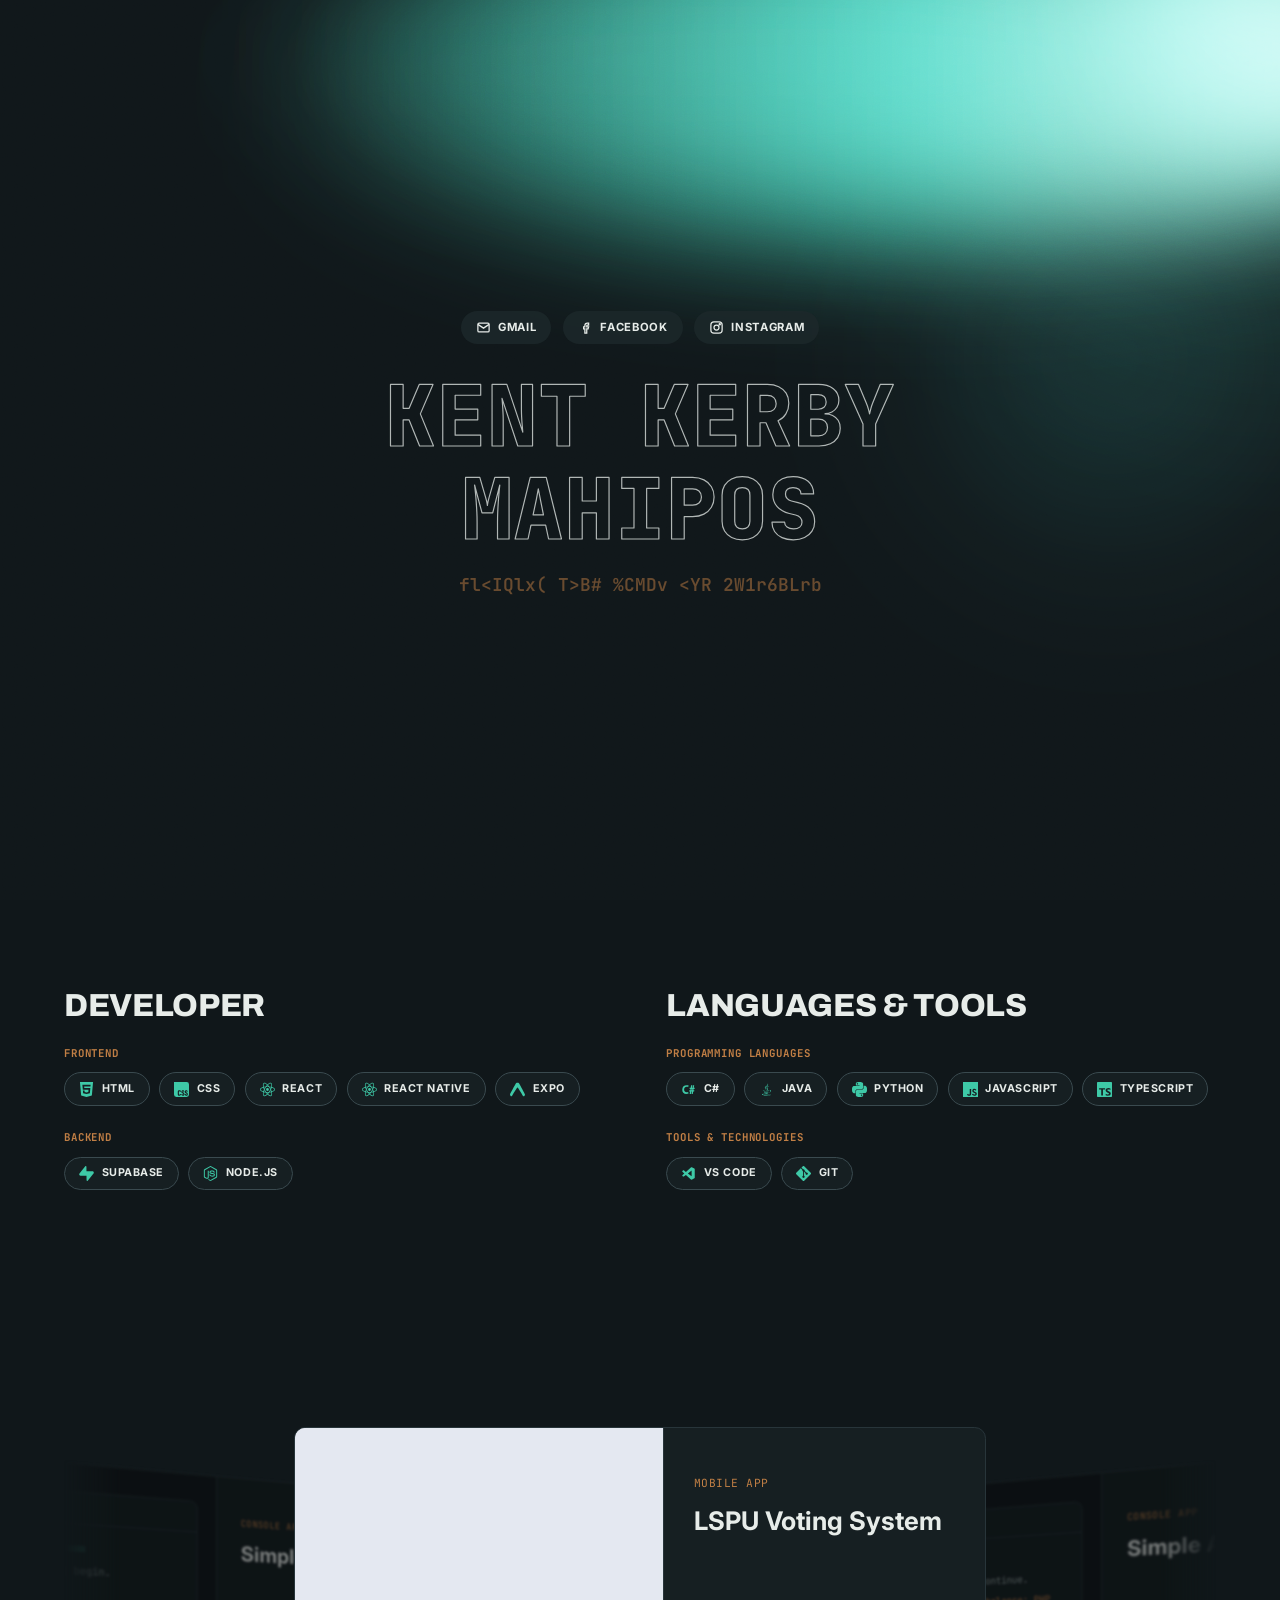
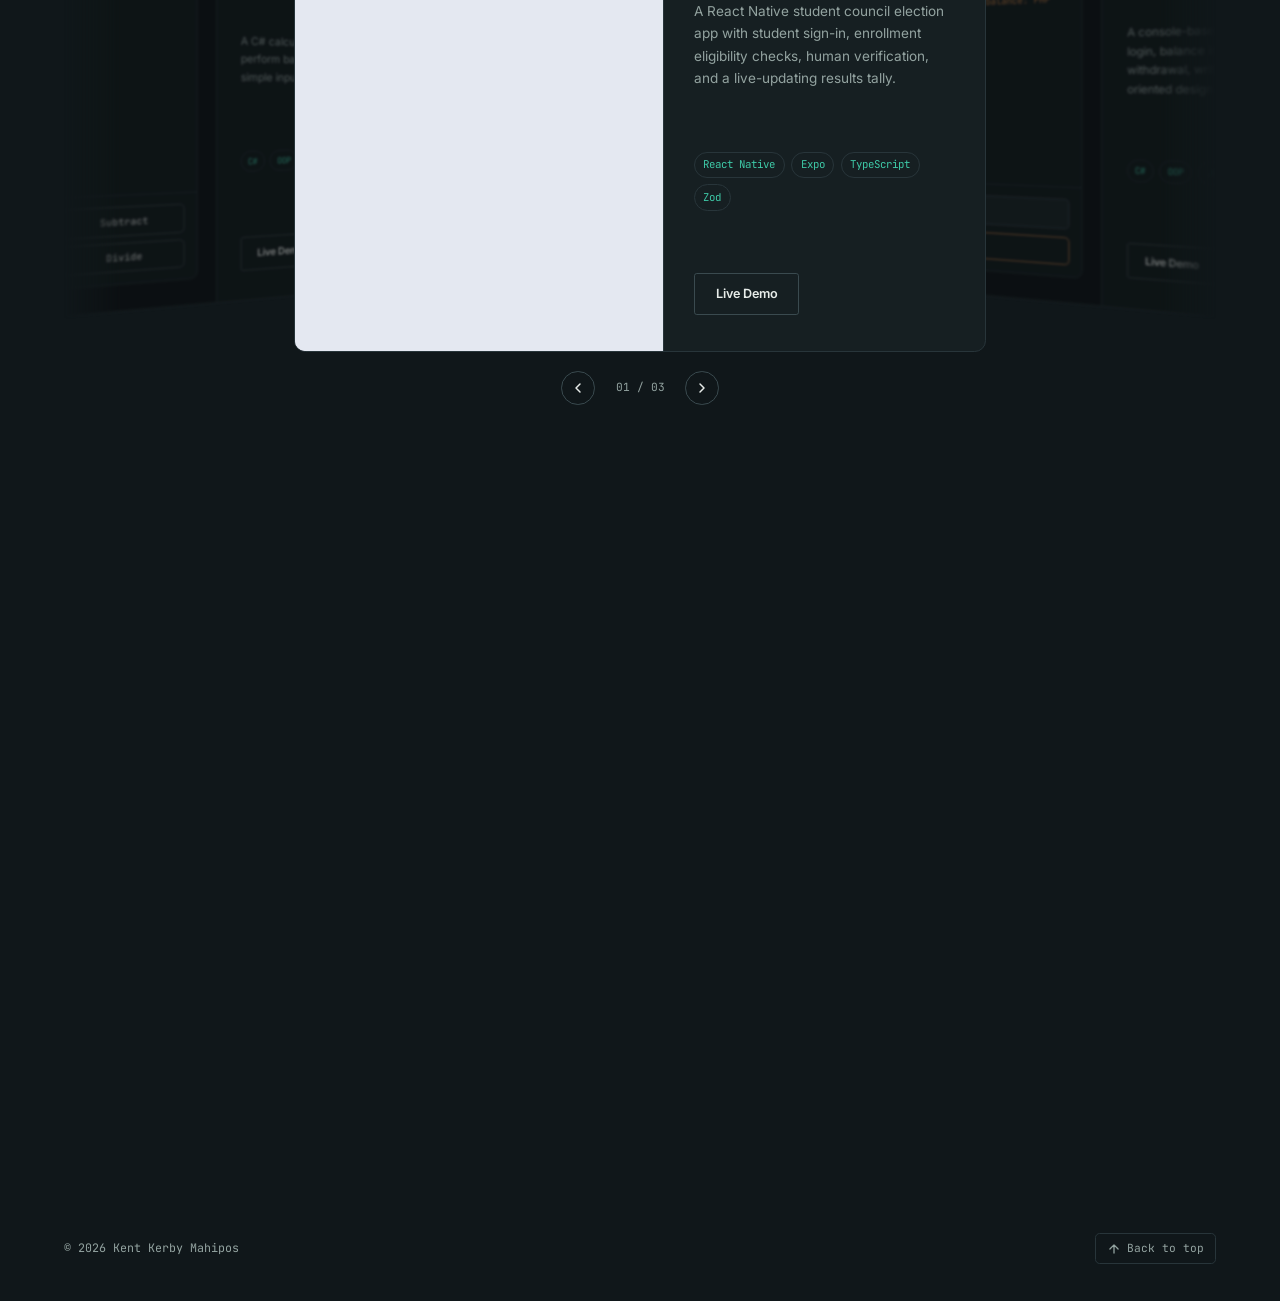
==== commit e8b63a20: "Make portfolio fully responsive (mobile-first, fluid sizing, touch targets)" ====
--- a/index.html
+++ b/index.html
@@ -19,7 +19,7 @@
   })();
 </script>
 <meta charset="UTF-8">
-<meta name="viewport" content="width=device-width, initial-scale=1.0">
+<meta name="viewport" content="width=device-width, initial-scale=1.0, viewport-fit=cover">
 <title>Kent Kerby Mahipos</title>
 <meta name="description" content="Portfolio of Kent Kerby Mahipos, a BSIT student at Laguna State Polytechnic University and aspiring Full Stack Web Developer. Explore his projects, skills, and background.">
 
@@ -199,7 +199,7 @@
           <div class="photo-img">
             <img src="assets/img/kerby.jpg" alt="Kent Kerby Mahipos" width="1000" height="1333" decoding="async" fetchpriority="high">
           </div>
-          <div class="photo-tag"><span>Hello!</span><span>#KERBY</span></div>
+          <div class="photo-tag"><span>Hello!</span></div>
         </div>
       </div>
     </section>
@@ -315,7 +315,7 @@
         <div class="contact-item">
           <a href="mailto:kentkerbyyy@gmail.com" class="contact-link">
             <span class="ci-icon"><svg width="20" height="20" viewBox="0 0 24 24" fill="none" stroke="currentColor" stroke-width="1.8" stroke-linecap="round" stroke-linejoin="round"><rect x="3" y="5" width="18" height="14" rx="2"/><path d="M3 7l9 6 9-6"/></svg></span>
-            <span class="ci-text">kentkerbyyy@gmail.com</span>
+            <span class="ci-text">kentkerbyyy@<wbr>gmail.com</span>
           </a>
           <button type="button" class="copy-btn" id="copyEmail2" data-email="kentkerbyyy@gmail.com" aria-label="Copy email address" title="Copy email">
             <svg width="17" height="17" viewBox="0 0 24 24" fill="none" stroke="currentColor" stroke-width="1.8" stroke-linecap="round" stroke-linejoin="round"><rect x="9" y="9" width="11" height="11" rx="2"/><path d="M5 15V6a2 2 0 0 1 2-2h9"/></svg>
@@ -399,7 +399,7 @@
         <div class="contact-item">
           <a href="mailto:kentkerbyyy@gmail.com" class="contact-link">
             <span class="ci-icon"><svg width="20" height="20" viewBox="0 0 24 24" fill="none" stroke="currentColor" stroke-width="1.8" stroke-linecap="round" stroke-linejoin="round"><rect x="3" y="5" width="18" height="14" rx="2"/><path d="M3 7l9 6 9-6"/></svg></span>
-            <span class="ci-text">kentkerbyyy@gmail.com</span>
+            <span class="ci-text">kentkerbyyy@<wbr>gmail.com</span>
           </a>
           <button type="button" class="copy-btn" id="copyEmail" data-email="kentkerbyyy@gmail.com" aria-label="Copy email address" title="Copy email">
             <svg width="17" height="17" viewBox="0 0 24 24" fill="none" stroke="currentColor" stroke-width="1.8" stroke-linecap="round" stroke-linejoin="round"><rect x="9" y="9" width="11" height="11" rx="2"/><path d="M5 15V6a2 2 0 0 1 2-2h9"/></svg>
--- a/style.css
+++ b/style.css
@@ -1,10 +1,19 @@
 /* Fluid scale: every size below is in rem, so the root size scales the whole site.
-   On PC/laptop screens it follows BOTH the width and the height of the window
-   (whichever is smaller), so the hero always fits the screen: ~20px on a 1920x1000
-   screen (same look as before), smaller on short/small screens, bigger on huge ones. */
+   Phones and small tablets: 16px (also keeps inputs at 16px so iOS never zooms in).
+   From 960px up it follows BOTH the width and the height of the window (whichever is
+   smaller), so the hero always fits the screen: ~20px on a 1920x1000 screen (same look
+   as before), 15px on laptops, and it keeps growing for 2K / ultrawide / 4K up to 32px.
+   Between 960px and 1100px it eases from 16px down to 15px, so there is no sudden jump
+   when a tablet rotates. The limits are in rem, so a bigger browser-default font still works. */
 html { font-size: 100%; -webkit-text-size-adjust: 100%; text-size-adjust: 100%; }
-@media (min-width: 1024px) {
-  html { font-size: clamp(15px, min(1.04vw, 2.1vh), 24px); }
+@media (min-width: 60rem) {
+  html {
+    font-size: clamp(
+      0.9375rem,
+      max(min(1.04vw, 2.1vh), calc(1rem - (100vw - 60rem) / 140)),
+      2rem
+    );
+  }
 }
 
 /* Theme tokens */
@@ -12,6 +21,16 @@
   --copper: #C17F45;
   --teal: #3EC9A7;
   --radius-chip: 0.1875rem;
+
+  /* Page side padding. 1.125rem on small phones, 1.5rem on large phones, then it grows
+     smoothly with the window and is 5vw from ~900px up (same as before). max() with env()
+     keeps content out from under the notch / camera cut-out in landscape. */
+  --gutter: 1.125rem;
+  --pad-l: max(var(--gutter), env(safe-area-inset-left, 0px));
+  --pad-r: max(var(--gutter), env(safe-area-inset-right, 0px));
+}
+@media (min-width: 26.3125rem) {
+  :root { --gutter: clamp(1.5rem, 7vw - 1.125rem, 5vw); }
 }
 html[data-theme="dark"] {
   --bg: #10171A;
@@ -70,7 +89,7 @@
 ::selection { background: var(--copper); color: var(--on-copper); }
 
 .mono { font-family: 'JetBrains Mono', monospace; }
-.wrap { width: 100%; max-width: 100rem; margin: 0 auto; padding: 0 5vw; }
+.wrap { width: 100%; max-width: 100rem; margin: 0 auto; padding: 0 var(--pad-r) 0 var(--pad-l); }
 
 #home, #about, #aboutContact, #skills, #projects, #contact {
   scroll-margin-top: var(--header-h, 4.5rem);
@@ -86,6 +105,7 @@
   background: color-mix(in srgb, var(--bg) 35%, transparent);
   -webkit-backdrop-filter: blur(10px); backdrop-filter: blur(10px);
   border-bottom: 1px solid var(--border);
+  padding-top: env(safe-area-inset-top, 0px);   /* notch / status bar when installed as an app */
 }
 
 /* Top bar on Home: hidden at the very top, drops down once you scroll */
@@ -95,22 +115,57 @@
 @media (prefers-reduced-motion: reduce) { header { transition: none; } }
 .nav {
   display: flex; align-items: center; justify-content: space-between;
-  max-width: 100rem; margin: 0 auto; padding: 1rem 5vw;
-}
+  max-width: 100rem; margin: 0 auto; padding: 0.875rem var(--pad-r) 0.875rem var(--pad-l);
+}
+@media (min-width: 26.3125rem) { .nav { padding-top: 1rem; padding-bottom: 1rem; } }
 .logo {
   display: flex; align-items: center; gap: 0.5rem;
   font-family: 'JetBrains Mono', monospace; font-weight: 700; font-size: 0.9375rem; letter-spacing: .02em;
   text-decoration: none; color: var(--text);
 }
 .logo .bracket { color: var(--copper); }
-.navlinks { display: flex; align-items: center; gap: 1.75rem; }
+/* Nav links: a drop-down menu by default (phones and small tablets), inline from 821px up */
+.navlinks {
+  position: absolute; top: 100%; left: 0; right: 0;
+  max-height: 0; overflow: hidden; opacity: 0; pointer-events: none;
+  display: flex; flex-direction: column; align-items: flex-start; gap: 0;
+  padding: 0 var(--pad-r) 0 var(--pad-l);
+  background: var(--bg); border-bottom: 1px solid var(--border);
+  transform: translateY(-0.375rem);
+  transition: max-height .35s ease, opacity .25s ease, transform .25s ease, padding .35s ease, gap .35s ease;
+}
+.navlinks.open {
+  max-height: 20rem;                                              /* fallback */
+  max-height: min(20rem, calc(100dvh - var(--header-h, 4.5rem))); /* never taller than the screen (landscape phones) */
+  overflow-y: auto; opacity: 1; pointer-events: auto; transform: none;
+  padding: 1.125rem var(--pad-r) 1.125rem var(--pad-l); gap: 1.0625rem;   /* 27px links + 17px = 44px per row */
+}
 .navlinks a {
+  position: relative;
   font-size: 0.875rem; text-decoration: none; color: var(--muted);
   padding-bottom: 0.1875rem; border-bottom: 0.125rem solid transparent;
-  transition: color .15s ease, border-color .15s ease;
-}
-.navlinks a:hover { color: var(--text); }
+  opacity: 0; transform: translateY(-0.375rem);
+  transition: opacity .3s ease, transform .3s ease, color .15s ease;
+}
+.navlinks.open a { opacity: 1; transform: none; }
+.navlinks.open a:nth-child(1) { transition-delay: .05s; }
+.navlinks.open a:nth-child(2) { transition-delay: .1s; }
+.navlinks.open a:nth-child(3) { transition-delay: .15s; }
+.navlinks.open a:nth-child(4) { transition-delay: .2s; }
+.navlinks.open a:nth-child(5) { transition-delay: .25s; }
+@media (hover: hover) { .navlinks a:hover { color: var(--text); } }
 .navlinks a.active { color: var(--copper); border-bottom-color: var(--copper); }
+@media (prefers-reduced-motion: reduce) { .navlinks, .navlinks a { transition: none; } }
+@media (min-width: 51.3125rem) {
+  .navlinks, .navlinks.open {
+    position: static; max-height: none; overflow: visible; opacity: 1; pointer-events: auto;
+    flex-direction: row; align-items: center; gap: 1.75rem; padding: 0;
+    background: none; border-bottom: 0; transform: none; transition: none;
+  }
+  .navlinks a, .navlinks.open a, .navlinks.open a:nth-child(n) {
+    opacity: 1; transform: none; transition: color .15s ease, border-color .15s ease; transition-delay: 0s;
+  }
+}
 .navright { display: flex; align-items: center; gap: 1.125rem; }
 .themebtn {
   position: relative; flex-shrink: 0;
@@ -130,16 +185,24 @@
 html[data-theme="light"] .themebtn .knob svg { color: var(--on-teal); }
 html[data-theme="dark"] .themebtn .knob .icon-moon { display: block; }
 html[data-theme="light"] .themebtn .knob .icon-sun { display: block; }
-.navtoggle { display: none; background: none; border: none; color: var(--text); cursor: pointer; }
+.navtoggle {
+  display: block; padding: 0.25rem 0.5rem; font-size: 1.5rem; line-height: 1;
+  background: none; border: none; color: var(--text); cursor: pointer;
+}
+@media (min-width: 51.3125rem) { .navtoggle { display: none; } }
 
 /* Home screen: just the name + role, full viewport, with a scroll arrow */
 .home-screen {
   position: relative;
-  min-height: calc(100svh - var(--header-h, 0px));
+  min-height: calc(100vh - var(--header-h, 0px));    /* fallback */
+  min-height: calc(100svh - var(--header-h, 0px));   /* svh: the screen as it is with the browser bars showing, so nothing is cut off */
   display: flex; flex-direction: column; align-items: center; justify-content: center;
-  text-align: center; padding: 1rem 1.5rem 4rem;
+  text-align: center;
+  padding: 1rem max(1.5rem, env(safe-area-inset-right, 0px)) 4rem max(1.5rem, env(safe-area-inset-left, 0px));
   border-top: none;
-}
+  overflow-x: clip;   /* the slide-in animations start off-screen: don't let them widen the page */
+}
+@media (max-height: 33.75rem) { .home-screen { padding-bottom: 2rem; } }
 /* Social pills above the name */
 .home-socials { display: flex; flex-wrap: wrap; justify-content: center; gap: 0.75rem; margin-bottom: 1.5rem; }
 .social-pill {
@@ -150,7 +213,7 @@
   font-size: 0.75rem; font-weight: 700; letter-spacing: 0.06em; text-transform: uppercase;
   transition: background .2s ease, color .2s ease, transform .2s ease;
 }
-.social-pill:hover { color: var(--copper); transform: translateY(-0.125rem); }
+@media (hover: hover) { .social-pill:hover { color: var(--copper); transform: translateY(-0.125rem); } }
 .home-screen .role { justify-content: center; margin: 0 auto; width: fit-content; }
 .home-screen .role::before { display: none; }
 
@@ -163,31 +226,45 @@
 .about-view .hero { gap: clamp(2rem, 6vw, 5rem); }
 .about-skills { padding: 3rem 0 1rem; }
 .about-skills .skills-table {
-  padding: 2.5rem 2.75rem;
-  border: 1px solid var(--border); border-radius: 1.25rem;
+  padding: 1.5rem 1.25rem;
+  border: 1px solid var(--border); border-radius: 1rem;
   background: color-mix(in srgb, var(--surface) 55%, transparent);
 }
 .about-skills .st-title { font-size: clamp(1.375rem, 2.3vw, 1.875rem); }
-@media (max-width: 820px) {
-  .about-skills .skills-table { padding: 1.5rem 1.25rem; border-radius: 1rem; }
-}
-/* About page on desktop: compact hero so the icon strip and the start of
-   "What I Use" are already visible when the page opens */
-@media (min-width: 821px) and (min-height: 541px) {
+@media (min-width: 51.3125rem) {
+  .about-skills .skills-table { padding: 2.5rem 2.75rem; border-radius: 1.25rem; }
+}
+/* Hero: phones, small tablets and any short window (landscape phones etc) get a normal
+   stacked section (photo first, no scroll-driven intro). Wide AND tall windows get the
+   two-column, full-screen hero. */
+.hero {
+  position: relative;
+  width: 100%;
+  padding: 2.5rem 0 3rem;
+  display: grid; grid-template-columns: minmax(0, 1fr);
+  gap: 2.25rem; align-items: center;
+}
+.hero .photo-frame { width: min(100%, 17.5rem); order: -1; }
+.hero#heroSection { border-top: none; }
+@media (min-width: 51.3125rem) and (min-height: 33.8125rem) {
+  .hero {
+    min-height: calc(100vh - var(--header-h, 0px));    /* fallback */
+    min-height: calc(100svh - var(--header-h, 0px));
+    padding: 2rem 0;
+    grid-template-columns: minmax(0, 1.15fr) minmax(0, .85fr);
+    gap: clamp(1.5rem, 4vw, 3.5rem);
+  }
+  .hero .photo-frame {
+    width: min(100%, 25rem, calc((100svh - var(--header-h, 4.5rem) - 7.25rem) * 0.8));
+    order: 0;
+  }
+  /* About page on desktop: compact hero so the icon strip and the start of
+     "What I Use" are already visible when the page opens */
   .about-view .hero { min-height: auto; padding: 1.5rem 0; }
   .about-view .photo-frame {
     width: min(100%, 25rem, calc((100svh - var(--header-h, 4.5rem) - 21rem) * 0.8));
   }
 }
-.hero {
-  position: relative;
-  min-height: calc(100svh - var(--header-h, 0px));
-  width: 100%;
-  padding: 2rem 0;
-  display: grid; grid-template-columns: minmax(0, 1.15fr) minmax(0, .85fr);
-  gap: clamp(1.5rem, 4vw, 3.5rem); align-items: center;
-}
-.hero#heroSection { border-top: none; }
 /* Scroll cue: a bobbing arrow at the bottom of the intro screen */
 .scroll-cue {
   position: absolute; left: 50%; bottom: calc(2.25rem + env(safe-area-inset-bottom, 0px));
@@ -262,9 +339,9 @@
   text-decoration: none; cursor: pointer;
   transition: transform .12s ease, opacity .15s ease;
 }
-.btn:hover { transform: translateY(-1px); }
+@media (hover: hover) { .btn:hover { transform: translateY(-1px); } }
 .btn-solid { background: var(--copper); color: var(--on-copper); }
-.btn-solid:hover { opacity: .9; }
+@media (hover: hover) { .btn-solid:hover { opacity: .9; } }
 
 /* Outline button: border turns teal and a soft shine sweeps across on hover */
 .btn-outline {
@@ -279,8 +356,10 @@
   transform: skewX(-20deg);
   transition: left .6s ease;
 }
-.btn-outline:hover { border-color: var(--teal); transform: translateY(-0.125rem); }
-.btn-outline:hover::after { left: 130%; }
+@media (hover: hover) {
+  .btn-outline:hover { border-color: var(--teal); transform: translateY(-0.125rem); }
+  .btn-outline:hover::after { left: 130%; }
+}
 @media (prefers-reduced-motion: reduce) {
   .btn-outline, .btn-outline::after { transition: none; }
 }
@@ -323,7 +402,7 @@
 .photo-tag span:last-child { letter-spacing: .04em; opacity: .7; }
 
 /* Sections (shared) */
-section { padding: 4rem 0; }
+section { padding: 3rem 0; }
 .section-head { margin-bottom: 2.125rem; }
 .section-num {
   margin: 0 0 0.375rem;
@@ -332,8 +411,10 @@
 h2 { margin: 0; font-size: 1.625rem; font-weight: 700; }
 
 /* About */
-#skills { padding: 6rem 0; }
-.about-grid { display: grid; grid-template-columns: 1fr 1fr; gap: 2.5rem; align-items: start; }
+#skills { padding: 3.5rem 0; }
+@media (min-width: 51.3125rem) { section { padding: 4rem 0; } #skills { padding: 6rem 0; } }
+/* Two columns while both fit (>= ~26rem each), otherwise one: no breakpoint needed */
+.about-grid { display: grid; grid-template-columns: repeat(auto-fit, minmax(min(100%, 26rem), 1fr)); gap: 2.5rem; align-items: start; }
 .about-text p { max-width: 60ch; color: var(--muted); font-size: 1rem; line-height: 1.6; }
 
 .sysinfo {
@@ -354,9 +435,13 @@
 .sysinfo-dots span:nth-child(3) { background: var(--teal); }
 .sysinfo-filename { margin-left: auto; font-size: 0.7188rem; color: var(--muted); }
 .sysinfo-body { padding: 1.125rem 1.5rem 1.375rem; }
-.sysinfo .row { display: flex; flex-wrap: wrap; gap: 0.875rem; padding: 0.3125rem 0; border-bottom: 1px dashed var(--border); }
+.sysinfo .row { display: flex; flex-direction: column; gap: 0.1875rem; padding: 0.3125rem 0; border-bottom: 1px dashed var(--border); }
 .sysinfo .row:last-child { border-bottom: none; }
-.sysinfo .k { min-width: 5.5rem; color: var(--muted); }
+.sysinfo .k { min-width: 0; font-size: 0.75rem; color: var(--muted); }
+@media (min-width: 51.3125rem) {
+  .sysinfo .row { flex-direction: row; flex-wrap: wrap; gap: 0.875rem; }
+  .sysinfo .k { min-width: 5.5rem; font-size: inherit; }
+}
 .sysinfo .v { color: var(--text); }
 .sysinfo-caret {
   display: inline-block; width: 0.4375rem; height: 0.875rem; margin-left: 0.375rem; vertical-align: -0.125rem;
@@ -367,15 +452,16 @@
 
 /* Education timeline */
 .edu-wrap { margin-top: 3.5rem; }
-.edu-timeline { display: flex; align-items: flex-start; gap: 1.5rem; margin: 0; }
-.edu-item { position: relative; flex: 1; padding-top: 1.625rem; }
+.edu-timeline { display: flex; flex-direction: column; align-items: flex-start; gap: 0; margin: 0; }
+.edu-item { position: relative; flex: 1; padding: 0 0 1.375rem 1.625rem; }
+.edu-item:last-child { padding-bottom: 0; }
 .edu-dot {
-  position: absolute; top: 0; left: 0; z-index: 1;
+  position: absolute; top: 0.125rem; left: 0; z-index: 1;
   width: 0.75rem; height: 0.75rem; border-radius: 50%;
   background: var(--bg); border: 0.125rem solid var(--copper);
 }
 .edu-item::before {
-  content: ""; position: absolute; top: 0.3125rem; left: 0.375rem; right: -1.125rem; height: 0.125rem;
+  content: ""; position: absolute; top: 0.375rem; bottom: -1rem; left: 0.3125rem; width: 0.125rem;
   background: var(--border-strong);
 }
 .edu-item:last-child::before { display: none; }
@@ -383,15 +469,14 @@
   margin: 0 0 0.3125rem;
   font-size: 0.9375rem; font-weight: 700; letter-spacing: .06em; text-transform: uppercase; color: var(--teal);
 }
-.edu-school { max-width: 28ch; margin: 0; font-size: 1rem; line-height: 1.45; color: var(--text); }
-@media (max-width: 820px) {
-  .edu-timeline { flex-direction: column; gap: 0; }
-  .edu-item { padding-top: 0; padding-left: 1.625rem; padding-bottom: 1.375rem; }
-  .edu-item::before { top: 0.375rem; bottom: -1rem; left: 0.3125rem; right: auto; width: 0.125rem; height: auto; }
-  .edu-item:last-child { padding-bottom: 0; }
-  .edu-item:last-child::before { display: none; }
-  .edu-dot { top: 0.125rem; left: 0; }
-  .edu-school { max-width: none; }
+.edu-school { margin: 0; font-size: 1rem; line-height: 1.45; color: var(--text); }
+/* tablet landscape and up: the timeline runs horizontally */
+@media (min-width: 51.3125rem) {
+  .edu-timeline { flex-direction: row; gap: 1.5rem; }
+  .edu-item { padding: 1.625rem 0 0; }
+  .edu-dot { top: 0; }
+  .edu-item::before { top: 0.3125rem; bottom: auto; left: 0.375rem; right: -1.125rem; width: auto; height: 0.125rem; }
+  .edu-school { max-width: 28ch; }
 }
 
 /* Skill tooltip */
@@ -425,11 +510,13 @@
   background: var(--surface);
   transition: border-color .2s ease, transform .2s ease, box-shadow .2s ease, background .2s ease;
 }
-.proj-card:hover {
-  border-color: var(--copper);
-  transform: translateY(-0.25rem);
-  box-shadow: var(--shadow-pop);
-  background: var(--surface-2);
+@media (hover: hover) {
+  .proj-card:hover {
+    border-color: var(--copper);
+    transform: translateY(-0.25rem);
+    box-shadow: var(--shadow-pop);
+    background: var(--surface-2);
+  }
 }
 .card-demo-badge {
   position: absolute; top: 1rem; right: 1rem;
@@ -443,12 +530,14 @@
   pointer-events: none;
   z-index: 2;
 }
-.proj-card:hover .card-demo-badge,
 .proj-card:focus-within .card-demo-badge {
   opacity: 1; transform: translateY(0);
   pointer-events: auto;
 }
-.card-demo-badge:hover { opacity: .85; }
+@media (hover: hover) {
+  .proj-card:hover .card-demo-badge { opacity: 1; transform: translateY(0); pointer-events: auto; }
+  .card-demo-badge:hover { opacity: .85; }
+}
 .card-demo-badge svg { width: 0.6875rem; height: 0.6875rem; }
 .proj-icon { width: 2.875rem; height: 2.875rem; }
 .proj-card h3 { margin: 0; font-size: 1.0625rem; }
@@ -469,7 +558,7 @@
   font-family: 'JetBrains Mono', monospace; font-size: 0.7812rem; font-weight: 500;
   transition: .15s ease;
 }
-.seemore-btn:hover { border-color: var(--copper); color: var(--copper); }
+@media (hover: hover) { .seemore-btn:hover { border-color: var(--copper); color: var(--copper); } }
 
 /* Project thumbnail */
 .proj-thumb {
@@ -536,7 +625,7 @@
 .modal-overlay.open { display: flex; }
 .modal-panel {
   position: relative;
-  width: 100%; max-width: 32.5rem; max-height: 85vh; overflow-y: auto;
+  width: 100%; max-width: 32.5rem; max-height: 85vh; max-height: 85dvh; overflow-y: auto;
   padding: 2rem; border: 1px solid var(--border-strong); border-radius: 0.625rem;
   background: var(--surface);
 }
@@ -546,7 +635,7 @@
   width: 1.875rem; height: 1.875rem; border: 1px solid var(--border); border-radius: 0.375rem;
   background: none; color: var(--muted); cursor: pointer; font-size: 0.9375rem;
 }
-.modal-close:hover { border-color: var(--copper); color: var(--copper); }
+@media (hover: hover) { .modal-close:hover { border-color: var(--copper); color: var(--copper); } }
 .modal-icon { width: 2.75rem; height: 2.75rem; margin-bottom: 1rem; }
 #modalIcon .proj-thumb { width: 100%; max-width: 20rem; margin: 0 auto 1rem; }
 .modal-panel h3 { margin: 0 0 0.25rem; font-size: 1.1875rem; }
@@ -573,7 +662,7 @@
 
 /* Contact */
 .cta-title {
-  margin: 0 0 2rem; font-family: 'Archivo', 'Inter', sans-serif; font-size: clamp(2.5rem, 8vw, 5.5rem);
+  margin: 0 0 2rem; font-family: 'Archivo', 'Inter', sans-serif; font-size: clamp(min(2.5rem, 12vw), 8vw, 5.5rem);
   font-weight: 800; line-height: 0.95; letter-spacing: -0.035em; text-transform: uppercase;
 }
 .cta-line { color: var(--text); }
@@ -593,9 +682,14 @@
 }
 
 .contact-panel {
-  display: grid; grid-template-columns: minmax(0, 1fr) minmax(0, 1.6fr); align-items: start; gap: 2.25rem;
-  padding: 2rem; border: 1px solid var(--border); border-radius: 0.5rem;
+  display: grid; grid-template-columns: minmax(0, 1fr); align-items: start; gap: 2.25rem;
+  padding: 1.375rem; border: 1px solid var(--border); border-radius: 0.5rem;
   background: var(--surface);
+}
+@media (min-width: 26.3125rem) { .contact-panel { padding: 1.75rem; } }
+/* side by side from 821px; the left column never gets narrower than the e-mail line needs */
+@media (min-width: 51.3125rem) {
+  .contact-panel { grid-template-columns: minmax(17.5rem, 1fr) minmax(0, 1.6fr); padding: 2rem; }
 }
 .contact-links { display: flex; flex-direction: column; gap: 0.75rem; }
 .contact-item {
@@ -603,23 +697,25 @@
   border: 1px solid var(--border); border-radius: 0.375rem; background: var(--bg);
   transition: border-color .15s ease;
 }
-.contact-item:hover, .contact-item:focus-within { border-color: var(--copper); }
+.contact-item:focus-within { border-color: var(--copper); }
+@media (hover: hover) { .contact-item:hover { border-color: var(--copper); } }
 .contact-link {
   flex: 1; min-width: 0; display: flex; align-items: center; gap: 0.75rem;
   padding: 0.8125rem 0.875rem; text-decoration: none; color: var(--text); font-size: 0.9062rem;
   transition: color .15s ease;
 }
-.contact-item:hover .contact-link { color: var(--copper); }
+@media (hover: hover) { .contact-item:hover .contact-link { color: var(--copper); } }
 .ci-icon { display: inline-flex; flex-shrink: 0; color: var(--teal); transition: color .15s ease; }
-.contact-item:hover .ci-icon { color: var(--copper); }
-.ci-text { overflow: hidden; text-overflow: ellipsis; white-space: nowrap; }
+@media (hover: hover) { .contact-item:hover .ci-icon { color: var(--copper); } }
+/* long e-mail address: wraps (after the @) on very narrow screens instead of being cut off with "..." */
+.ci-text { min-width: 0; overflow-wrap: anywhere; }
 .copy-btn {
   position: relative; flex-shrink: 0; align-self: stretch; width: 2.75rem;
   display: inline-flex; align-items: center; justify-content: center;
   background: none; border: 0; border-left: 1px solid var(--border); color: var(--muted);
   transition: color .15s ease;
 }
-.copy-btn:hover { color: var(--copper); }
+@media (hover: hover) { .copy-btn:hover { color: var(--copper); } }
 .copy-btn.copied { color: var(--teal); }
 .copy-tip {
   position: absolute; right: 0; bottom: calc(100% + 0.5rem);
@@ -649,9 +745,10 @@
 .form-row input, .form-row textarea {
   padding: 0.6875rem 0.875rem; border: 1px solid var(--border); border-radius: 0.375rem; resize: vertical;
   background: var(--surface-2); color: var(--text);
-  font-family: 'Inter', sans-serif; font-size: 0.9062rem;
+  font-family: 'Inter', sans-serif; font-size: 1rem;   /* 16px: stops iOS from zooming in when a field is focused */
   transition: border-color .15s ease, box-shadow .15s ease;
 }
+@media (min-width: 51.3125rem) { .form-row input, .form-row textarea { font-size: 0.9062rem; } }
 .form-row input:focus, .form-row textarea:focus {
   outline: none; border-color: var(--copper);
   box-shadow: 0 0 0 0.1875rem color-mix(in srgb, var(--copper) 18%, transparent);
@@ -663,18 +760,21 @@
 
 /* Footer */
 footer {
-  padding: 1.75rem 0 2.5rem;
+  padding: 1.75rem 0 calc(2.5rem + env(safe-area-inset-bottom, 0px));
   font-family: 'JetBrains Mono', monospace;
   font-size: 0.7812rem;
   color: var(--muted);
 }
 .footer-inner {
   display: flex;
+  flex-direction: column;
   align-items: center;
   justify-content: space-between;
+  text-align: center;
   gap: 1rem;
   flex-wrap: wrap;
 }
+@media (min-width: 26.3125rem) { .footer-inner { flex-direction: row; text-align: start; } }
 .back-to-top {
   display: inline-flex;
   align-items: center;
@@ -687,71 +787,11 @@
   font-size: 0.75rem;
   transition: border-color .15s ease, color .15s ease, transform .15s ease;
 }
-.back-to-top:hover {
-  border-color: var(--copper);
-  color: var(--copper);
-  transform: translateY(-0.125rem);
-}
-
-/* Responsive */
-@media (max-width: 960px) {
-  .about-grid { grid-template-columns: 1fr; }
-}
-
-@media (max-width: 900px) {
-  .wrap { padding: 0 1.5rem; }
-  .nav { padding: 1rem 1.5rem; }
-}
-
-/* Compact hero: phones, small tablets, and any short window (landscape phones etc).
-   No scroll-driven intro here: the hero is a normal stacked section. */
-@media (max-width: 820px), (max-height: 540px) {
-  .hero { min-height: auto; grid-template-columns: 1fr; padding: 2.5rem 0 3rem; gap: 2.25rem; }
-  .hero .photo-frame { width: min(100%, 17.5rem); order: -1; }
-}
-
-@media (max-width: 820px) {
-  section { padding: 3rem 0; }
-  #skills { padding: 3.5rem 0; }
-  .contact-panel { grid-template-columns: minmax(0, 1fr); padding: 1.75rem; }
-
-  .navlinks {
-    position: absolute; top: 100%; left: 0; right: 0;
-    max-height: 0; overflow: hidden; opacity: 0; pointer-events: none;
-    display: flex; flex-direction: column; align-items: flex-start; gap: 0; padding: 0 1.5rem;
-    background: var(--bg); border-bottom: 1px solid var(--border);
-    transform: translateY(-0.375rem);
-    transition: max-height .35s ease, opacity .25s ease, transform .25s ease, padding .35s ease, gap .35s ease;
-  }
-  .navlinks.open { max-height: 20rem; opacity: 1; pointer-events: auto; transform: none; padding: 1.125rem 1.5rem; gap: 1rem; }
-  .navlinks a { opacity: 0; transform: translateY(-0.375rem); transition: opacity .3s ease, transform .3s ease, color .15s ease; }
-  .navlinks.open a { opacity: 1; transform: none; }
-  .navlinks.open a:nth-child(1) { transition-delay: .05s; }
-  .navlinks.open a:nth-child(2) { transition-delay: .1s; }
-  .navlinks.open a:nth-child(3) { transition-delay: .15s; }
-  .navlinks.open a:nth-child(4) { transition-delay: .2s; }
-  .navlinks.open a:nth-child(5) { transition-delay: .25s; }
-  @media (prefers-reduced-motion: reduce) { .navlinks, .navlinks a { transition: none; } }
-  .navtoggle { display: block; padding: 0.25rem 0.5rem; font-size: 1.5rem; line-height: 1; }
-
-  .sysinfo .row { flex-direction: column; flex-wrap: nowrap; gap: 0.1875rem; }
-  .sysinfo .k { min-width: 0; font-size: 0.75rem; }
-
-  /* 16px inputs stop iOS from zooming the page when a field is focused */
-  .form-row input, .form-row textarea { font-size: 1rem; }
-}
-
-@media (max-width: 480px) {
-  .spotlight-nav { gap: 1rem; }
-}
-
-@media (max-width: 420px) {
-  .wrap { padding: 0 1.125rem; }
-  .nav { padding: 0.875rem 1.125rem; }
-  .contact-panel { padding: 1.375rem; }
-  .footer-inner {
-    flex-direction: column;
-    text-align: center;
+@media (hover: hover) {
+  .back-to-top:hover {
+    border-color: var(--copper);
+    color: var(--copper);
+    transform: translateY(-0.125rem);
   }
 }
 
@@ -759,10 +799,16 @@
 .loader-screen {
   position: fixed; inset: 0; z-index: 20000;
   display: flex; align-items: center; justify-content: center;
-  background: color-mix(in srgb, var(--bg) 55%, transparent);
-  backdrop-filter: blur(0.75rem);
-  -webkit-backdrop-filter: blur(0.75rem);
+  /* phones / short windows: no heavy backdrop blur (weak GPUs choke on it), a more solid tint instead */
+  background: color-mix(in srgb, var(--bg) 88%, transparent);
   transition: opacity .5s ease, visibility .5s ease, backdrop-filter .5s ease;
+}
+@media (min-width: 51.3125rem) and (min-height: 33.8125rem) {
+  .loader-screen {
+    background: color-mix(in srgb, var(--bg) 55%, transparent);
+    backdrop-filter: blur(0.75rem);
+    -webkit-backdrop-filter: blur(0.75rem);
+  }
 }
 .loader-screen.hidden {
   opacity: 0; visibility: hidden; pointer-events: none;
@@ -819,12 +865,6 @@
   box-shadow:
     0 0 0 1px color-mix(in srgb, var(--teal) 28%, transparent),
     0 1rem 2.25rem -1rem color-mix(in srgb, var(--teal) 40%, transparent);
-}
-
-/* Phones / short windows: skip the heavy backdrop blur on the loading screen
-   (it's the first thing weak GPUs choke on). Placed last so it wins. */
-@media (max-width: 820px), (max-height: 540px) {
-  .loader-screen { backdrop-filter: none; -webkit-backdrop-filter: none; background: color-mix(in srgb, var(--bg) 88%, transparent); }
 }
 
 /* About page open animation
@@ -888,6 +928,8 @@
 .ht-svg {
   display: block; margin: 0 auto;
   width: min(92vw, 36rem); height: auto; overflow: visible;
+  /* on very short screens (landscape phones) also limit by height so the name + role never get pushed off-screen */
+  width: min(92vw, 36rem, max(12rem, calc((100svh - var(--header-h, 4.5rem) - 10.5rem) * 2.78)));
   user-select: none; -webkit-user-select: none;
 }
 .ht-text {
@@ -904,7 +946,7 @@
 .ht-svg.is-hover .ht-glow { opacity: 1; }
 
 /* Projects heading: uses the same scroll-driven wave as "Let's work together", just smaller and left-aligned */
-.projects-title { margin: 0 0 2rem; text-align: left; font-size: clamp(2.25rem, 5.5vw, 3.75rem); }
+.projects-title { margin: 0 0 2rem; text-align: left; font-size: clamp(min(2.25rem, 10.5vw), 5.5vw, 3.75rem); }
 
 /* Accessibility: visible keyboard focus everywhere (mouse clicks don't show it) */
 a:focus-visible, button:focus-visible, input:focus-visible, textarea:focus-visible,
@@ -915,4 +957,16 @@
 
 /* Bigger tap area for small controls without changing their look or layout */
 .themebtn::after, .navtoggle::after { content: ''; position: absolute; inset: -0.75rem -0.375rem; }
-.navtoggle { position: relative; }+.navtoggle { position: relative; }
+
+/* ===== Touch devices: every tap target is at least 44x44px =====
+   Small things get an invisible, larger hit area (the look does not change). */
+@media (pointer: coarse) {
+  .logo, .navlinks a, .social-pill, .back-to-top { position: relative; }
+  .logo::after        { content: ''; position: absolute; inset: -12px -8px; }
+  .navlinks a::after  { content: ''; position: absolute; inset: -10px -8px; }
+  .social-pill::after { content: ''; position: absolute; inset: -6px -4px; }
+  .back-to-top::after { content: ''; position: absolute; inset: -7px -4px; }
+  .copy-btn { min-width: 44px; }
+  .form-row input, .form-row textarea { min-height: 44px; font-size: max(1rem, 16px); }
+}
--- a/projects-spotlight.css
+++ b/projects-spotlight.css
@@ -13,14 +13,15 @@
 }
 
 .spotlight-track {
-  --shift: 64%;
-  --rot: 36deg;
-  --scale: .82;
+  --shift: 56%;
+  --rot: 30deg;
+  --scale: .84;
   --dim: brightness(.6);
   --dim-hover: brightness(.95);
   --dim-strong: brightness(.5);
   display: grid;
   perspective: 1400px;
+  perspective: max(1400px, 70rem);   /* same as before up to 1920px, then grows with the page on 2K / 4K */
 }
 html[data-theme="light"] .spotlight-track {
   --dim: brightness(.94) saturate(.85);
@@ -31,11 +32,10 @@
 .spotlight-slide {
   grid-area: 1 / 1;
   justify-self: center;
-  width: 60%;
+  width: 88%;
   display: grid;
-  grid-template-columns: 1.15fr 1fr;
-  /* flexible: follows the screen height so the whole card fits on small laptops */
-  min-height: clamp(23rem, calc(100vh - 15rem), 35rem);
+  grid-template-columns: minmax(0, 1fr);
+  min-height: 0;
   border: 1px solid var(--border);
   border-radius: 0.75rem;
   overflow: hidden;
@@ -75,8 +75,8 @@
 
 .spotlight-code {
   background: var(--bg);
-  padding: clamp(1rem, 3.5vh, 2.125rem) 1.5rem;
-  border-right: 1px solid var(--border);
+  padding: 1rem;
+  border-bottom: 1px solid var(--border);
   overflow: hidden;
   display: flex;
 }
@@ -102,7 +102,7 @@
   display: flex;
   align-items: center;
   gap: 0.375rem;
-  padding: 0.625rem 0.875rem;
+  padding: 0.5rem 0.75rem;
   border-bottom: 1px solid var(--border);
   flex-shrink: 0;
 }
@@ -113,30 +113,31 @@
 .mock-name {
   margin-left: 0.5rem;
   font-family: 'JetBrains Mono', monospace;
-  font-size: 0.75rem;
+  font-size: 0.6875rem;
   color: var(--muted);
   letter-spacing: .02em;
 }
 .mock-screen {
-  padding: 1.125rem 1rem;
+  padding: 0.875rem 0.75rem;
   flex: 1;
-  min-height: 11.25rem;
+  min-height: 0;
 }
 .mock-line {
   margin: 0 0 0.25rem;
   font-family: 'JetBrains Mono', monospace;
-  font-size: 0.8125rem;
-  line-height: 1.85;
+  font-size: 0.75rem;
+  line-height: 1.6;
+  overflow-wrap: anywhere;
 }
 .mock-line.accent { color: var(--teal); }
 .mock-line.warn { color: var(--copper); }
 .mock-line.muted { color: var(--muted); }
 .mock-controls {
-  padding: 0.875rem 1rem;
+  padding: 0.75rem;
   border-top: 1px solid var(--border);
   display: flex;
   flex-direction: column;
-  gap: 0.625rem;
+  gap: 0.5rem;
 }
 .mock-controls input {
   background: var(--surface-2);
@@ -144,22 +145,23 @@
   border-radius: 0.375rem;
   color: var(--text);
   padding: 0.625rem 0.75rem;
-  font-size: 0.875rem;
+  font-size: 0.8125rem;
   font-family: 'JetBrains Mono', monospace;
   width: 100%;
 }
-.mock-btn-row { display: flex; gap: 0.5rem; flex-wrap: wrap; }
+.mock-btn-row { display: grid; grid-template-columns: 1fr 1fr; gap: 0.5rem; }
 .mock-btn {
   flex: 1;
-  min-width: 6.875rem;
+  min-width: 0;
   background: transparent;
   border: 1px solid var(--border-strong);
   border-radius: 0.375rem;
-  padding: 0.625rem;
+  padding: 0.625rem 0.5rem;
   color: var(--text);
   font-family: 'JetBrains Mono', monospace;
   font-size: 0.75rem;
 }
+.mock-btn:only-child { grid-column: 1 / -1; }
 .mock-btn.primary { border-color: var(--copper); color: var(--copper); }
 
 /* Phone-shaped preview (for the mobile app project), sitting inside the
@@ -235,27 +237,27 @@
 .mock-phone-btn.ghost { border: 1px solid var(--border-strong); color: var(--text); margin-top: 0.4375rem; }
 
 .spotlight-info {
-  padding: clamp(1.25rem, 4vh, 2.5rem) 2rem;
+  padding: 1.5rem 1.25rem;
   display: flex;
   flex-direction: column;
   justify-content: space-between;
-  gap: clamp(0.75rem, 2.2vh, 1.375rem);
+  gap: 1.125rem;
 }
 .spotlight-type {
-  font-size: 0.75rem;
+  font-size: 0.6875rem;
   letter-spacing: .04em;
   color: var(--copper);
   text-transform: uppercase;
 }
 .spotlight-info h3 {
-  margin: 0.75rem 0 0;
-  font-size: clamp(1.375rem, 2vw, 1.75rem);
+  margin: 0.5rem 0 0;
+  font-size: 1.5rem;
   font-weight: 700;
   line-height: 1.3;
 }
 .spotlight-desc {
   margin: 0;
-  font-size: 0.9062rem;
+  font-size: 0.9375rem;
   line-height: 1.65;
   color: var(--muted);
 }
@@ -266,7 +268,8 @@
   margin: 0;
 }
 .spotlight-demo-link {
-  align-self: flex-start;
+  align-self: stretch;
+  text-align: center;
   text-decoration: none;
   font-size: 0.8438rem;
   padding: 0.6875rem 1.375rem;
@@ -277,7 +280,7 @@
   align-items: center;
   justify-content: center;
   gap: 1.375rem;
-  margin-top: 1.25rem;
+  margin-top: 1rem;
 }
 .spotlight-nav button {
   width: 2.25rem;
@@ -293,7 +296,7 @@
   font-size: 0.9375rem;
   transition: border-color .2s ease, color .2s ease, transform .12s ease;
 }
-.spotlight-nav button:hover { border-color: var(--teal); color: var(--teal); }
+@media (hover: hover) { .spotlight-nav button:hover { border-color: var(--teal); color: var(--teal); } }
 .spotlight-nav button:active { transform: scale(.94); }
 .spotlight-nav button.pressed { animation: navPress .32s cubic-bezier(.61, .06, .33, 1.15); }
 @keyframes navPress { 0% { transform: scale(1); } 40% { transform: scale(.82); } 100% { transform: scale(1); } }
@@ -304,46 +307,59 @@
   text-align: center;
 }
 
-@media (max-width: 1100px) {
-  .spotlight-track { --shift: 58%; --rot: 30deg; --scale: .84; }
-  .spotlight-slide { width: 84%; grid-template-columns: 1fr; min-height: 0; }
-  .spotlight-code { border-right: none; border-bottom: 1px solid var(--border); max-height: none; padding: 1rem; }
-  .mockwin { min-height: 0; }
-  .spotlight-info { padding: 1.5rem 1.25rem; gap: 1.125rem; }
-}
-/* Phones: tighten the fake app window so nothing wraps awkwardly or gets cut off */
-@media (max-width: 600px) {
-  .spotlight-track { --shift: 56%; }
-  .spotlight-slide { width: 88%; border-radius: 0.75rem; }
-  .mock-titlebar { padding: 0.5rem 0.75rem; }
-  .mock-name { font-size: 0.6875rem; }
-  .mock-screen { padding: 0.875rem 0.75rem; min-height: 0; }
-  .mock-line { font-size: 0.75rem; line-height: 1.6; margin-bottom: 0.25rem; overflow-wrap: anywhere; }
-  .mock-controls { padding: 0.75rem; gap: 0.5rem; }
-  .mock-controls input { font-size: 0.8125rem; padding: 0.625rem 0.75rem; }
-  .mock-btn-row { display: grid; grid-template-columns: 1fr 1fr; gap: 0.5rem; }
-  .mock-btn { min-width: 0; padding: 0.625rem 0.5rem; }
-  .mock-btn:only-child { grid-column: 1 / -1; }
-  .spotlight-type { font-size: 0.6875rem; }
-  .spotlight-info h3 { font-size: 1.5rem; margin-top: 0.5rem; }
-  .spotlight-desc { font-size: 0.9375rem; line-height: 1.65; }
-  .spotlight-demo-link { width: 100%; text-align: center; }
-  .spotlight-nav { margin-top: 1rem; }
-}
 /* Screenshot preview (voting system): no titlebar. The picture keeps its own
    proportions (never stretched) and the box matches the picture's background. */
-.mock-shot { position: relative; flex: 1; min-height: 0; background: #E4E8F1; }
+.mock-shot { position: relative; flex: none; aspect-ratio: 872 / 1018; height: auto; min-height: 0; background: #E4E8F1; }
 .mock-shot img { position: absolute; inset: 0; width: 100%; height: 100%; object-fit: contain; display: block; }
 .spotlight-code:has(.mock-shot) { max-height: none; padding: 0; }
 /* Full-bleed: the picture fills the whole left half of the card (no padding, border or rounded frame) */
 .mockwin:has(.mock-shot) { border: 0; border-radius: 0; background: #E4E8F1; }
 
-@media (max-width: 1100px) {
+/* ---- Tablets (601px+): same stacked card, roomier ---- */
+@media (min-width: 37.5625rem) {
+  .spotlight-track { --shift: 58%; }
+  .spotlight-slide { width: 84%; }
+  .mock-titlebar { padding: 0.625rem 0.875rem; }
+  .mock-name { font-size: 0.75rem; }
+  .mock-screen { padding: 1.125rem 1rem; min-height: 11.25rem; }
+  .mock-line { font-size: 0.8125rem; line-height: 1.85; overflow-wrap: normal; }
+  .mock-controls { padding: 0.875rem 1rem; gap: 0.625rem; }
+  .mock-controls input { font-size: 0.875rem; }
+  .mock-btn-row { display: flex; flex-wrap: wrap; }
+  .mock-btn { min-width: 6.875rem; padding: 0.625rem; }
+  .spotlight-type { font-size: 0.75rem; }
+  .spotlight-info h3 { margin-top: 0.75rem; font-size: clamp(1.375rem, 2vw, 1.75rem); }
+  .spotlight-desc { font-size: 0.9062rem; }
+  .spotlight-demo-link { align-self: flex-start; text-align: start; }
+  .spotlight-nav { margin-top: 1.25rem; }
   /* stacked card on tablets: keep the picture a sensible height instead of full-width tall */
-  .mock-shot { flex: none; aspect-ratio: auto; height: clamp(18rem, 55vh, 30rem); }
-}
-@media (max-width: 600px) {
-  .mock-shot { aspect-ratio: 872 / 1018; height: auto; }
+  .mock-shot { aspect-ratio: auto; height: clamp(18rem, 55vh, 30rem); height: clamp(18rem, 55dvh, 30rem); }
+}
+
+/* ---- Desktop (1101px+): 3D coverflow, the card is two columns ---- */
+@media (min-width: 68.8125rem) {
+  .spotlight-track { --shift: 64%; --rot: 36deg; --scale: .82; }
+  .spotlight-slide {
+    width: 60%;
+    grid-template-columns: 1.15fr 1fr;
+    /* flexible: follows the screen height so the whole card fits on small laptops */
+    min-height: clamp(23rem, calc(100vh - 15rem), 35rem);
+    min-height: clamp(23rem, calc(100dvh - 15rem), 35rem);
+  }
+  .spotlight-code {
+    padding: clamp(1rem, 3.5vh, 2.125rem) 1.5rem;
+    border-right: 1px solid var(--border);
+    border-bottom: 0;
+  }
+  .spotlight-info { padding: clamp(1.25rem, 4vh, 2.5rem) 2rem; gap: clamp(0.75rem, 2.2vh, 1.375rem); }
+  .mock-shot { flex: 1; aspect-ratio: auto; height: auto; }
+}
+
+/* ---- Touch: 44x44px tap area on the arrows (the look does not change) ---- */
+@media (pointer: coarse) {
+  .spotlight-nav button { position: relative; }
+  .spotlight-nav button::after { content: ''; position: absolute; inset: -0.25rem; }
+  .spotlight-demo-link { min-height: 44px; display: inline-flex; align-items: center; justify-content: center; }
 }
 
 /* Light theme */
--- a/about-me.css
+++ b/about-me.css
@@ -11,7 +11,8 @@
    speed, edit the eduFade keyframes. If you change the cycle length, change every "10.6s" below. */
 .edu-item { opacity: 0; }
 .edu-dot { transform: scale(0); }
-.edu-item::before { transform: scaleX(0); transform-origin: left center; }
+/* phones / small tablets: the line runs top-to-bottom */
+.edu-item::before { transform: scaleY(0); transform-origin: top center; }
 
 .edu-wrap.visible .edu-timeline { animation: eduFade 10.6s linear 1.4s infinite both; }
 .edu-wrap.visible .edu-item:nth-child(1) { animation: eduItem1 10.6s linear 1.4s infinite both; }
@@ -20,8 +21,8 @@
 .edu-wrap.visible .edu-item:nth-child(1) .edu-dot { animation: eduDot1 10.6s linear 1.4s infinite both; }
 .edu-wrap.visible .edu-item:nth-child(2) .edu-dot { animation: eduDot2 10.6s linear 1.4s infinite both; }
 .edu-wrap.visible .edu-item:nth-child(3) .edu-dot { animation: eduDot3 10.6s linear 1.4s infinite both; }
-.edu-wrap.visible .edu-item:nth-child(1)::before { animation: eduLine1 10.6s linear 1.4s infinite both; }
-.edu-wrap.visible .edu-item:nth-child(2)::before { animation: eduLine2 10.6s linear 1.4s infinite both; }
+.edu-wrap.visible .edu-item:nth-child(1)::before { animation: eduLineY1 10.6s linear 1.4s infinite both; }
+.edu-wrap.visible .edu-item:nth-child(2)::before { animation: eduLineY2 10.6s linear 1.4s infinite both; }
 
 @keyframes eduFade {
   0%, 94.34% { opacity: 1; }
@@ -86,10 +87,11 @@
   97.74%, 100% { transform: scaleY(0); background: var(--teal); }
 }
 
-@media (max-width: 820px) {
-  .edu-item::before { transform: scaleY(0); transform-origin: top center; }
-  .edu-wrap.visible .edu-item:nth-child(1)::before { animation: eduLineY1 10.6s linear 1.4s infinite both; }
-  .edu-wrap.visible .edu-item:nth-child(2)::before { animation: eduLineY2 10.6s linear 1.4s infinite both; }
+/* tablet landscape and up: the line runs left-to-right */
+@media (min-width: 51.3125rem) {
+  .edu-item::before { transform: scaleX(0); transform-origin: left center; }
+  .edu-wrap.visible .edu-item:nth-child(1)::before { animation: eduLine1 10.6s linear 1.4s infinite both; }
+  .edu-wrap.visible .edu-item:nth-child(2)::before { animation: eduLine2 10.6s linear 1.4s infinite both; }
 }
 
 /* 2) kerby.info: row highlight on hover */
--- a/Certificates.css
+++ b/Certificates.css
@@ -88,7 +88,8 @@
 .cert-box {
   position: relative;
   margin: 0;
-  width: min(92vw, 62rem, calc((100vh - 9rem) * 1.476));
+  width: min(92vw, 62rem, calc((100vh - 9rem) * 1.476));    /* fallback */
+  width: min(92vw, 62rem, calc((100dvh - 9rem) * 1.476));
   transition: transform .55s cubic-bezier(.22, 1, .36, 1), opacity .35s ease;
 }
 .cert-box img {
@@ -96,6 +97,7 @@
   width: 100%;
   height: auto;
   aspect-ratio: 1938 / 1313;
+  object-fit: contain;
   background: var(--surface);
   border-radius: 0.5rem;
   box-shadow: 0 1.5rem 4rem rgba(0, 0, 0, .5);
@@ -111,8 +113,8 @@
 .cert-box figcaption span { color: #A9B7B3; }
 .cert-close {
   position: absolute;
-  top: 1.25rem;
-  right: 1.25rem;
+  top: max(1.25rem, env(safe-area-inset-top, 0px));
+  right: max(1.25rem, env(safe-area-inset-right, 0px));
   width: 2.5rem;
   height: 2.5rem;
   display: flex;
@@ -125,7 +127,16 @@
   cursor: pointer;
   transition: border-color .2s ease, color .2s ease;
 }
-.cert-close:hover, .cert-close:focus-visible { border-color: #3EC9A7; color: #3EC9A7; outline: none; }
+@media (hover: hover) { .cert-close:hover { border-color: #3EC9A7; color: #3EC9A7; } }
+.cert-close:focus-visible { border-color: #3EC9A7; color: #3EC9A7; outline: none; }
+/* touch: invisible 44x44px tap area around the close button */
+@media (pointer: coarse) { .cert-close::after { content: ''; position: absolute; inset: -0.25rem; } }
+
+/* short screens (landscape phones): give the certificate more of the height */
+@media (max-height: 33.75rem) {
+  .cert-box { width: min(92vw, 62rem, calc((100vh - 6rem) * 1.476)); width: min(92vw, 62rem, calc((100dvh - 6rem) * 1.476)); }
+  .cert-box figcaption { margin-top: 0.5rem; }
+}
 
 @media (prefers-reduced-motion: reduce) {
   .cert-card, .cert-lightbox, .cert-box { transition: none; }
--- a/Skills.css
+++ b/Skills.css
@@ -3,17 +3,17 @@
 
 /* 1) Icon strip */
 .tech-strip {
-  width: 100vw; margin-left: calc(50% - 50vw);
+  width: 100%;
   margin-top: 3rem; overflow: hidden; padding: 1.375rem 0;
   -webkit-mask-image: linear-gradient(90deg, transparent, #000 3%, #000 97%, transparent);
   mask-image: linear-gradient(90deg, transparent, #000 3%, #000 97%, transparent);
 }
 .tech-track { display: flex; width: max-content; animation: tech-scroll 70s linear infinite; }
 /* hover slow-down is eased in Skills.js (playbackRate), not an instant pause */
-.tech-group { display: flex; align-items: center; gap: 1.75rem; padding-right: 1.75rem; }
+.tech-group { display: flex; align-items: center; gap: 1.5rem; padding-right: 1.5rem; }
 .tech-item { display: inline-flex; color: var(--muted); transition: color .2s ease, transform .2s ease; }
-.tech-item svg { width: 1.25rem; height: 1.25rem; }
-.tech-item:hover { color: var(--copper); transform: translateY(-0.1875rem); }
+.tech-item svg { width: 1.5rem; height: 1.5rem; }
+@media (hover: hover) { .tech-item:hover { color: var(--copper); transform: translateY(-0.1875rem); } }
 @keyframes tech-scroll { from { transform: translateX(0); } to { transform: translateX(-50%); } }
 @media (prefers-reduced-motion: reduce) {
   .tech-track { animation: none; width: auto; flex-wrap: wrap; justify-content: center; }
@@ -22,7 +22,7 @@
 }
 
 /* 2) What I Use: two columns of categorized pills */
-.skills-table { display: grid; grid-template-columns: repeat(2, minmax(0, 1fr)); gap: 2.5rem 3.5rem; }
+.skills-table { display: grid; grid-template-columns: minmax(0, 1fr); gap: 2.25rem; }
 .st-title {
   margin: 0 0 1.5rem; color: var(--text); text-transform: uppercase;
   font-family: 'Archivo', 'Inter', sans-serif; font-weight: 800; letter-spacing: -0.01em;
@@ -42,26 +42,32 @@
   transition: border-color .15s ease, background-color .15s ease, transform .15s ease;
 }
 .skill-chip svg { width: 1rem; height: 1rem; flex-shrink: 0; color: var(--teal); }
-.skill-chip:hover, .skill-chip:focus-visible {
+@media (hover: hover) {
+  .skill-chip:hover {
+    outline: none; border-color: var(--copper); background: var(--surface-2); transform: translateY(-0.125rem);
+  }
+}
+.skill-chip:focus-visible {
   outline: none; border-color: var(--copper); background: var(--surface-2); transform: translateY(-0.125rem);
 }
 @media (prefers-reduced-motion: reduce) { .skill-chip, .tech-item { transition: none; } }
 
-@media (max-width: 820px) {
-  .skills-table { grid-template-columns: minmax(0, 1fr); gap: 2.25rem; }
-  .tech-group { gap: 1.5rem; padding-right: 1.5rem; }
-  .tech-item svg { width: 1.5rem; height: 1.5rem; }
+/* tablet landscape and up: two columns of pills */
+@media (min-width: 51.3125rem) {
+  .skills-table { grid-template-columns: repeat(2, minmax(0, 1fr)); gap: 2.5rem 3.5rem; }
+  .tech-group { gap: 1.75rem; padding-right: 1.75rem; }
+  .tech-item svg { width: 1.25rem; height: 1.25rem; }
 }
 
 /* Strip sits right under the hero on the About page: full-width band */
 .about-view > .tech-strip {
-  width: 100%; margin: 0; padding: 1.375rem 0;
+  width: 100%; margin: 0; padding: 1rem 0;
   background: color-mix(in srgb, var(--surface) 45%, transparent);
 }
-.about-view > .tech-strip .tech-group { gap: 2.5rem; padding-right: 2.5rem; }
-.about-view > .tech-strip .tech-item svg { width: 1.375rem; height: 1.375rem; }
-@media (max-width: 40rem) {
-  .about-view > .tech-strip { padding: 1rem 0; }
-  .about-view > .tech-strip .tech-group { gap: 1.75rem; padding-right: 1.75rem; }
-  .about-view > .tech-strip .tech-item svg { width: 1.125rem; height: 1.125rem; }
+.about-view > .tech-strip .tech-group { gap: 1.75rem; padding-right: 1.75rem; }
+.about-view > .tech-strip .tech-item svg { width: 1.125rem; height: 1.125rem; }
+@media (min-width: 37.5625rem) {
+  .about-view > .tech-strip { padding: 1.375rem 0; }
+  .about-view > .tech-strip .tech-group { gap: 2.5rem; padding-right: 2.5rem; }
+  .about-view > .tech-strip .tech-item svg { width: 1.375rem; height: 1.375rem; }
 }
